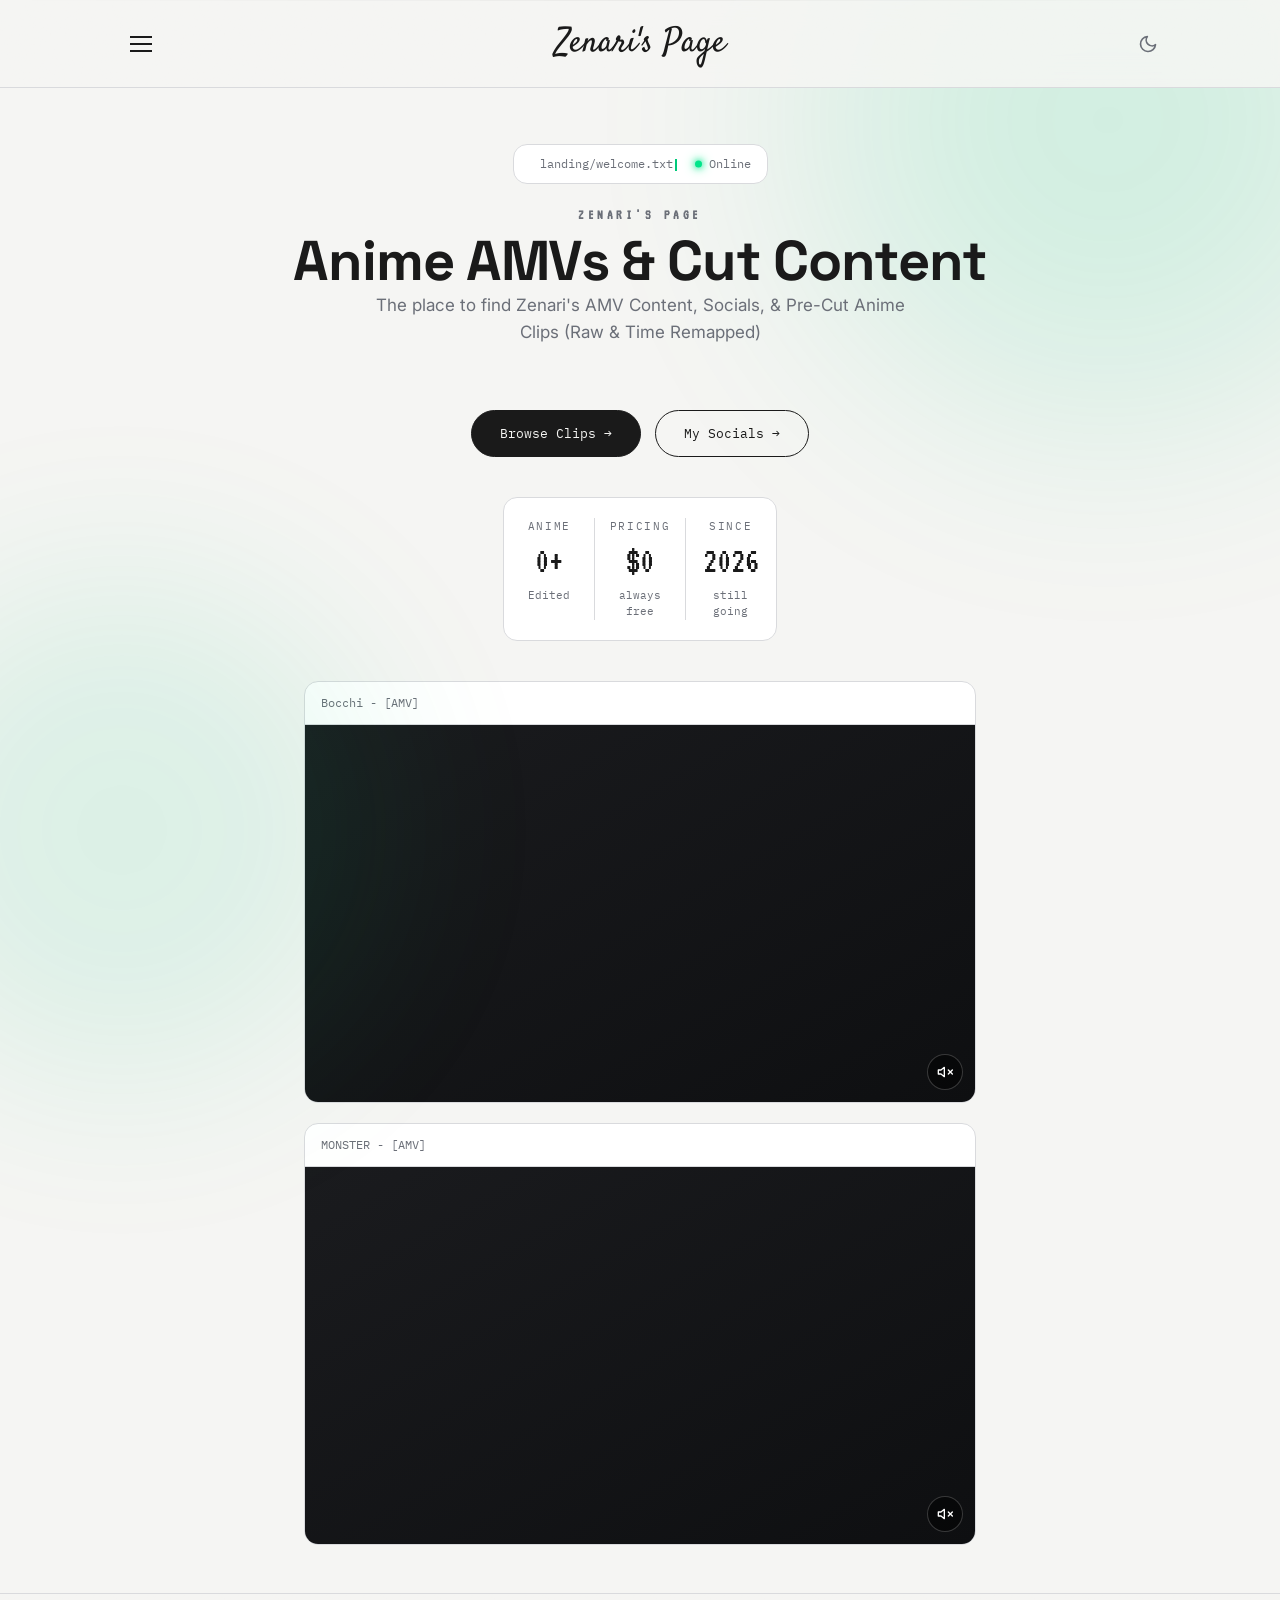
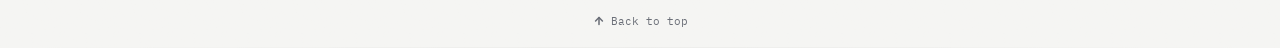
==== index.html @ 7e655c0f "Add files via upload" ====
<!DOCTYPE html><html lang="en"><head><meta charset="UTF-8"><meta name="viewport" content="width=device-width, initial-scale=1.0"><title>Zenari's Page - Anime AMVs & Cut Content</title><link rel="preconnect" href="https://fonts.googleapis.com">
<link rel="preconnect" href="https://fonts.gstatic.com" crossorigin><link href="https://fonts.googleapis.com/css2?family=Satisfy&family=Space+Grotesk:wght@400;500;600;700&family=Inter:wght@400;500;600&family=IBM+Plex+Mono:wght@400;500&family=VT323&display=swap" rel="stylesheet"><link rel="stylesheet" href="styles.css"><meta name="theme-color" content="#00e58a"><meta property="og:site_name" content="ZenariFX"><meta property="og:title" content="Zenari's Page"><meta property="og:description" content="Zenari's Own Personal Site that includes his AMVs, Pre-Cut Anime Content, & More!"><meta property="og:image" content="https://zenarifx.github.io/Zenaris-Site/images/og-home.webp"><meta property="og:url" content="https://zenarifx.github.io/Zenaris-Site/"><meta property="og:type" content="website"><meta name="twitter:card" content="summary_large_image"><meta name="twitter:title" content="Zenari's Page"><meta name="twitter:description" content="Anime AMVs & Cut Content — The place to find Zenari's AMV Content, Socials, & Pre-Cut Anime Clips (Raw & Time Remapped)"><meta name="twitter:image" content="https://zenarifx.github.io/Zenaris-Site/images/og-home.webp"></head><body class="page-index"><div class="particles-container"></div><header><nav><button class="menu-toggle" aria-label="Menu" aria-expanded="false"><span></span><span></span><span></span></button><a class="brand" href="index.html">Zenari's Page</a><button class="theme-toggle" aria-label="Switch theme"><svg viewBox="0 0 24 24" fill="none" stroke="currentColor" stroke-width="2" stroke-linecap="round" stroke-linejoin="round"><path d="M21 12.79A9 9 0 1 1 11.21 3 7 7 0 0 0 21 12.79z"/></svg></button><div class="dropdown"><a href="about.html">About</a><a href="socials.html">Socials</a><a href="anime-clips.html">Anime Clips</a><a href="zenaris-amvs.html">Zenari's AMVs</a></div></nav></header><main class="wrap"><section class="hero"><div class="hero-grid"><div><div class="terminal-badge animate-fade-up d1"><span class="terminal-prompt"></span><span class="typewriter" data-text="landing/welcome.txt"></span><span class="terminal-status live-dot">Online</span></div><h1 class="animate-fade-up d2"><span class="pixel-label">ZENARI'S PAGE</span> Anime AMVs & Cut Content </h1><p class="hero-desc animate-fade-up d3"> The place to find Zenari's AMV Content, Socials, & Pre-Cut Anime Clips (Raw & Time Remapped) </p><div class="hero-actions animate-fade-up d4"><a class="btn primary" href="anime-clips.html">Browse Clips &rarr;</a><a class="btn ghost" href="socials.html">My Socials &rarr;</a></div><div class="stats-row animate-fade-up d5"><div class="stat-item"><div class="stat-label">ANIME</div><div class="stat-value">0+</div><div class="stat-sub">Edited</div></div><div class="stat-divider"></div><div class="stat-item"><div class="stat-label">PRICING</div><div class="stat-value">$0</div><div class="stat-sub">always free</div></div><div class="stat-divider"></div><div class="stat-item"><div class="stat-label">SINCE</div><div class="stat-value">2026</div><div class="stat-sub">still going</div></div></div></div></div></section><section class="embed-section"><div class="embed-card animate-fade-up d3"><div class="embed-header"><span class="embed-path">Bocchi - [AMV]</span></div><div class="embed-body"><iframe src="https://www.youtube.com/embed/bxasVmwcdpk?autoplay=1&mute=1&loop=1&playlist=bxasVmwcdpk&rel=0&modestbranding=1" allow="autoplay; encrypted-media" allowfullscreen></iframe><button class="embed-mute" data-muted="true" aria-label="Toggle mute"><svg viewBox="0 0 24 24" fill="none" stroke="currentColor" stroke-width="2" stroke-linecap="round" stroke-linejoin="round"><polygon points="11 5 6 9 2 9 2 15 6 15 11 19 11 5"/><line x1="23" y1="9" x2="17" y2="15"/><line x1="17" y1="9" x2="23" y2="15"/></svg></button></div></div><div class="embed-card animate-fade-up d4"><div class="embed-header"><span class="embed-path">MONSTER - [AMV]</span></div><div class="embed-body"><iframe src="https://www.youtube.com/embed/TwviWCxfzIM?autoplay=1&mute=1&loop=1&playlist=TwviWCxfzIM&rel=0&modestbranding=1" allow="autoplay; encrypted-media" allowfullscreen></iframe><button class="embed-mute" data-muted="true" aria-label="Toggle mute"><svg viewBox="0 0 24 24" fill="none" stroke="currentColor" stroke-width="2" stroke-linecap="round" stroke-linejoin="round"><polygon points="11 5 6 9 2 9 2 15 6 15 11 19 11 5"/><line x1="23" y1="9" x2="17" y2="15"/><line x1="17" y1="9" x2="23" y2="15"/></svg></button></div></div></section></main><footer class="site-footer"><div class="footer-inner"><button class="back-to-top" aria-label="Back to top"><svg width="12" height="12" viewBox="0 0 14 14" fill="none" stroke="currentColor" stroke-width="1.8" stroke-linecap="round" stroke-linejoin="round"><path d="M7 11V3"/><path d="M3 7l4-4 4 4"/></svg> Back to top </button></div></footer><script src="script.js"></script></body></html>
---- styles.css ----
/* ============================================================ ZENARI'S PAGE - COMPLETE STYLES ============================================================ */:root{--bg:#0e0f11;--ink:#f3f3f0;--ink-soft:#9a9ea6;--line:#24262b;--accent:#00e58a;--accent-ink:#06150f;--card:#17181b;--radius:14px;--footer-line:#1a1b1e}[data-theme="light"]{--bg:#f5f5f3;--ink:#1a1a1a;--ink-soft:#6b6f78;--line:#d9dadd;--accent:#00c97a;--accent-ink:#ffffff;--card:#ffffff;--footer-line:#e8e8e6}*{margin:0;padding:0;box-sizing:border-box}html{scroll-behavior:smooth}body{background:var(--bg);color:var(--ink);font-family:'Inter',sans-serif;line-height:1.5;-webkit-font-smoothing:antialiased;transition:background .3s ease,color .3s ease}a{color:inherit;text-decoration:none}.wrap{max-width:1080px;margin:0 auto;padding:0 24px}::selection{background:var(--cursor-color,var(--accent));color:var(--accent-ink)}:focus-visible{outline:2px solid var(--accent);outline-offset:3px}/* ---------- NOISE OVERLAY ---------- */ .noise-overlay{position:fixed;inset:0;background:url("data:image/svg+xml,%3Csvg viewBox='0 0 256 256' xmlns='http://www.w3.org/2000/svg'%3E%3Cfilter id='n'%3E%3CfeTurbulence type='fractalNoise' baseFrequency='0.85' numOctaves='5' stitchTiles='stitch'/%3E%3C/filter%3E%3Crect width='100%25' height='100%25' filter='url(%23n)' opacity='0.06'/%3E%3C/svg%3E");opacity:0.9;pointer-events:none;z-index:9999;mix-blend-mode:overlay}/* ---------- AMBIENT GLOWS PER PAGE (BRIGHTENED) ---------- */ body::before{content:'';position:fixed;top:-20%;right:-10%;width:600px;height:600px;border-radius:50%;filter:blur(120px);opacity:0.12;pointer-events:none;z-index:0;transition:background .6s ease}body::after{content:'';position:fixed;bottom:-20%;left:-10%;width:500px;height:500px;border-radius:50%;filter:blur(100px);opacity:0.08;pointer-events:none;z-index:0;transition:background .6s ease}body.page-index::before{background:var(--accent)}body.page-index::after{background:var(--accent)}body.page-about::before{background:#00b4d8}body.page-about::after{background:#0077b6}body.page-socials::before{background:#f4a261}body.page-socials::after{background:#e76f51}body.page-clips::before{background:#c77dff}body.page-clips::after{background:#9d4edd}body.page-amvs::before{background:#ffd60a}body.page-amvs::after{background:#ffc300}/* Page-specific typewriter cursor colors */ body.page-index .typewriter-cursor{background:var(--accent)}body.page-about .typewriter-cursor{background:#00b4d8}body.page-socials .typewriter-cursor{background:#f4a261}body.page-clips .typewriter-cursor{background:#c77dff}body.page-amvs .typewriter-cursor{background:#ffd60a}/* Page-specific arrow-down colors */ body.page-index .arrow-down{color:var(--accent)}body.page-about .arrow-down{color:#00b4d8}body.page-socials .arrow-down{color:#f4a261}body.page-clips .arrow-down{color:#c77dff}body.page-amvs .arrow-down{color:#ffd60a}[data-theme="light"] body::before{opacity:0.14}[data-theme="light"] body::after{opacity:0.10}[data-theme="light"] .noise-overlay{opacity:0.4}/* ---------- THEME TOGGLE ---------- */ .theme-toggle{position:absolute;right:12px;top:50%;transform:translateY(-50%);background:none;border:none;cursor:pointer;width:40px;height:40px;border-radius:10px;display:flex;align-items:center;justify-content:center;color:var(--ink-soft);transition:color .15s ease,background .15s ease;z-index:10}.theme-toggle:hover{color:var(--accent);background:rgba(0,229,138,0.08)}.theme-toggle svg{width:20px;height:20px}/* ---------- HEADER ---------- */ header{position:sticky;top:0;z-index:50;background:rgba(14,15,17,0.88);backdrop-filter:blur(14px) saturate(1.2);border-bottom:1px solid var(--line);transition:background .3s ease,border-color .3s ease}header::before{content:'';position:absolute;inset:0;background:url("data:image/svg+xml,%3Csvg viewBox='0 0 256 256' xmlns='http://www.w3.org/2000/svg'%3E%3Cfilter id='n'%3E%3CfeTurbulence type='fractalNoise' baseFrequency='0.75' numOctaves='4' stitchTiles='stitch'/%3E%3C/filter%3E%3Crect width='100%25' height='100%25' filter='url(%23n)' opacity='0.025'/%3E%3C/svg%3E");opacity:0.4;pointer-events:none}header::after{content:'';position:absolute;top:0;left:0;right:0;height:1px;background:linear-gradient(90deg,transparent,rgba(255,255,255,0.06),transparent);pointer-events:none}[data-theme="light"] header{background:rgba(245,245,243,0.88)}[data-theme="light"] header::after{background:linear-gradient(90deg,transparent,rgba(0,0,0,0.04),transparent)}nav{position:relative;display:flex;align-items:center;justify-content:center;padding:18px 24px;max-width:1080px;margin:0 auto}.brand{font-family:'Satisfy',cursive;font-weight:400;font-size:clamp(26px,4.4vw,34px);color:var(--ink);text-align:center}.menu-toggle{position:absolute;left:24px;top:50%;transform:translateY(-50%);background:none;border:none;cursor:pointer;padding:6px}.menu-toggle span{display:block;width:22px;height:2px;background:var(--ink);margin:5px 0;transition:transform .15s ease,opacity .15s ease,background .3s ease}.menu-toggle[aria-expanded="true"] span:nth-child(1){transform:translateY(7px) rotate(45deg)}.menu-toggle[aria-expanded="true"] span:nth-child(2){opacity:0}.menu-toggle[aria-expanded="true"] span:nth-child(3){transform:translateY(-7px) rotate(-45deg)}.dropdown{position:absolute;top:100%;left:0;right:0;background:var(--card);border-bottom:1px solid var(--line);display:flex;justify-content:center;gap:22px;padding:20px 24px;transform:translateY(-8px);opacity:0;pointer-events:none;transition:transform .18s ease,opacity .18s ease,background .3s ease;flex-direction:column;text-align:center}.dropdown.open{transform:translateY(0);opacity:1;pointer-events:auto}.dropdown a{font-family:'IBM Plex Mono',monospace;font-size:13px;letter-spacing:.05em;text-transform:uppercase;color:var(--ink-soft);padding:6px 2px;transition:color .15s ease}.dropdown a[aria-current="page"]{color:var(--accent)}body.page-about .dropdown a[aria-current="page"]{color:#00b4d8}body.page-socials .dropdown a[aria-current="page"]{color:#f4a261}body.page-clips .dropdown a[aria-current="page"]{color:#c77dff}body.page-amvs .dropdown a[aria-current="page"]{color:#ffd60a}/* ---------- PAGE LOAD ANIMATIONS ---------- */ @keyframes fadeUp{from{opacity:0;transform:translateY(30px)}to{opacity:1;transform:translateY(0)}}@keyframes fadeIn{from{opacity:0}to{opacity:1}}@keyframes scaleIn{from{opacity:0;transform:scale(0.92)}to{opacity:1;transform:scale(1)}}.animate-fade-up{opacity:0;animation:fadeUp .7s cubic-bezier(.22,1,.36,1) forwards}.no-animate-fallback .animate-fade-up,.no-animate-fallback .animate-fade-in,.no-animate-fallback .animate-scale-in{opacity:1!important;transform:none!important;animation:none!important}.animate-fade-in{opacity:0;animation:fadeIn .6s ease forwards}.animate-scale-in{opacity:0;animation:scaleIn .6s cubic-bezier(.22,1,.36,1) forwards}.d1{animation-delay:.05s}.d2{animation-delay:.12s}.d3{animation-delay:.2s}.d4{animation-delay:.28s}.d5{animation-delay:.36s}.d6{animation-delay:.44s}.d7{animation-delay:.52s}.d8{animation-delay:.6s}/* ---------- HERO ---------- */ .hero{padding:56px 0 40px}.hero-grid{display:grid;grid-template-columns:1fr;gap:48px;align-items:center;text-align:center}.hero-grid > div:first-child{display:flex;flex-direction:column;align-items:center}h1{font-family:'Space Grotesk',sans-serif;font-weight:700;font-size:clamp(36px,5.5vw,56px);line-height:1.08;letter-spacing:-0.02em}h1 .accent-line{display:none}.hero-actions{margin-top:32px;display:flex;gap:14px;flex-wrap:nowrap !important;justify-content:center}.btn{font-family:'IBM Plex Mono',monospace;font-size:13px;padding:13px 28px;border-radius:100px;border:1px solid var(--ink);transition:all .15s ease;display:inline-flex;align-items:center;gap:8px}.btn.primary{background:var(--ink);color:var(--bg)}.btn.primary:hover{background:var(--accent);border-color:var(--accent);color:var(--accent-ink)}.btn.ghost{color:var(--ink)}.btn.ghost:hover{border-color:var(--ink-soft)}/* ---------- TERMINAL BADGE ---------- */ .terminal-badge{display:inline-flex;align-items:center;gap:10px;font-family:'IBM Plex Mono',monospace;font-size:12px;color:var(--ink-soft);background:var(--card);border:1px solid var(--line);border-radius:var(--radius);padding:10px 16px;margin-bottom:24px}.terminal-prompt{color:var(--accent);font-weight:500}/* Pixel label */ .pixel-label{font-family:'VT323',monospace;font-size:14px;letter-spacing:0.25em;color:var(--ink-soft);display:block;margin-bottom:8px;text-transform:uppercase}/* Hero description */ .hero-desc{color:var(--ink-soft);font-size:17px;max-width:52ch;margin:0 auto 32px;line-height:1.6}/* ---------- STATS ROW (HORIZONTAL) ---------- */ .stats-row{display:flex;flex-direction:row;align-items:stretch;justify-content:center;background:var(--card);border:1px solid var(--line);border-radius:var(--radius);overflow:hidden;margin-top:40px;max-width:520px;margin-left:auto;margin-right:auto}.stat-item{flex:1;padding:20px 12px;text-align:center;display:flex;flex-direction:column;align-items:center;gap:8px}.stat-divider{width:1px;align-self:stretch;background:var(--line);margin:20px 0;flex-shrink:0;display:block !important}.stat-label{font-family:'IBM Plex Mono',monospace;font-size:11px;letter-spacing:0.15em;color:var(--ink-soft)}.stat-value{font-family:'VT323',monospace;font-size:36px;color:var(--ink);line-height:1}.stat-sub{font-family:'IBM Plex Mono',monospace;font-size:11px;color:var(--ink-soft)}/* ---------- EMBED SECTION ---------- */ .embed-section{display:flex;flex-direction:column;gap:20px;max-width:720px;margin:0 auto;padding:0 24px 48px}.embed-card{background:var(--card);border:1px solid var(--line);border-radius:var(--radius);overflow:hidden;transition:border-color .3s ease,background .3s ease}.embed-card:hover{border-color:var(--ink-soft)}.embed-header{display:flex;align-items:center;gap:10px;padding:12px 16px;border-bottom:1px solid var(--line);font-family:'IBM Plex Mono',monospace;font-size:12px}.embed-prompt{color:var(--accent);font-weight:500}.embed-path{color:var(--ink-soft);flex:1;font-family:'IBM Plex Mono',monospace;font-size:12px}.embed-badge{font-size:11px;padding:3px 10px;border:1px solid var(--line);border-radius:6px;color:var(--ink-soft)}.embed-body{position:relative;aspect-ratio:16/9;background:linear-gradient(150deg,#1a1b1e,#0e0f11)}.embed-body iframe{position:absolute;inset:0;width:100%;height:100%;border:none}.embed-mute{position:absolute;bottom:12px;right:12px;width:36px;height:36px;border-radius:50%;background:rgba(0,0,0,0.5);border:1px solid rgba(255,255,255,0.2);color:#fff;display:flex;align-items:center;justify-content:center;cursor:pointer;z-index:5;transition:background .15s ease}.embed-mute:hover{background:rgba(0,0,0,0.7)}.embed-mute svg{width:16px;height:16px}/* ---------- GALLERY ---------- */ .gallery{display:grid;grid-template-columns:repeat(3,1fr);gap:24px}.clip-card{background:var(--card);border:1px solid var(--line);border-radius:var(--radius);overflow:hidden;opacity:0;transform:translateY(14px);transition:opacity .5s ease,transform .5s ease,background .3s ease,border-color .3s ease}.clip-card.in{opacity:1;transform:translateY(0)}.clip-thumb{aspect-ratio:9/16;position:relative;background:linear-gradient(150deg,var(--g1,#20232a),var(--g2,#0d0e10));display:flex;align-items:flex-end;padding:14px}.clip-thumb .tc-badge{font-family:'IBM Plex Mono',monospace;font-size:10px;color:rgba(255,255,255,0.85);background:rgba(0,0,0,0.35);padding:4px 8px;border-radius:6px;letter-spacing:.03em}.clip-thumb .play{position:absolute;top:50%;left:50%;transform:translate(-50%,-50%);width:44px;height:44px;border-radius:50%;background:rgba(255,255,255,0.1);border:1px solid rgba(255,255,255,0.25);display:flex;align-items:center;justify-content:center;transition:background .15s ease}.clip-card:hover .play{background:var(--accent);border-color:var(--accent)}.clip-card:hover .play svg{fill:var(--accent-ink)}.clip-info{padding:16px}.clip-info h3{font-family:'Space Grotesk',sans-serif;font-size:15px;font-weight:600;margin-bottom:4px}.clip-info p{font-size:12px;color:var(--ink-soft);font-family:'IBM Plex Mono',monospace}/* ---------- ANIME DROPDOWN ---------- */ .anime-dropdown{position:relative;margin-bottom:32px}.anime-dropdown-toggle{font-family:'IBM Plex Mono',monospace;font-size:13px;padding:12px 20px;background:var(--card);border:1px solid var(--line);border-radius:var(--radius);color:var(--ink);cursor:pointer;display:inline-flex;align-items:center;gap:10px;transition:border-color .15s ease}.anime-dropdown-toggle:hover{border-color:var(--ink-soft)}.anime-dropdown-toggle svg{width:14px;height:14px;transition:transform .2s ease}.anime-dropdown.open .anime-dropdown-toggle svg{transform:rotate(180deg)}.anime-dropdown-menu{position:absolute;top:calc(100% + 8px);left:0;background:var(--card);border:1px solid var(--line);border-radius:var(--radius);padding:12px;display:grid;grid-template-columns:repeat(2,1fr);gap:10px;min-width:220px;opacity:0;transform:translateY(-6px);pointer-events:none;transition:opacity .18s ease,transform .18s ease;z-index:40}.anime-dropdown.open .anime-dropdown-menu{opacity:1;transform:translateY(0);pointer-events:auto}.anime-thumb{aspect-ratio:3/4;border-radius:10px;background:linear-gradient(150deg,var(--g1,#2a2d35),var(--g2,#1a1c22));display:flex;align-items:flex-end;padding:8px;cursor:pointer;transition:transform .15s ease,border-color .15s ease;border:1px solid transparent;position:relative;overflow:hidden}.anime-thumb:hover{transform:translateY(-3px);border-color:var(--accent)}.anime-thumb span{font-family:'Space Grotesk',sans-serif;font-size:11px;font-weight:600;color:#fff;text-shadow:0 1px 4px rgba(0,0,0,0.6)}/* ============================================================ CLIPS PAGE - TERMINAL STYLE REBRAND ============================================================ */ .clips-hero{text-align:center;padding:48px 0 32px}.clips-hero h2{font-family:'VT323',monospace;font-size:clamp(36px,6vw,56px);font-weight:400;letter-spacing:0.05em;margin-bottom:16px;color:var(--ink)}.clips-desc{color:var(--ink-soft);font-size:16px;max-width:52ch;margin:0 auto 32px;line-height:1.7}/* Search Bar */ .search-bar{display:flex;align-items:center;gap:12px;background:var(--card);border:1px solid var(--line);border-radius:var(--radius);padding:14px 18px;max-width:520px;margin:0 auto 16px;transition:border-color .15s ease;position:relative}.search-bar:focus-within{border-color:var(--ink-soft)}.search-bar svg{width:18px;height:18px;color:var(--ink-soft);flex-shrink:0}.search-bar input{background:none;border:none;color:var(--ink);font-family:'IBM Plex Mono',monospace;font-size:14px;width:100%;outline:none}.search-bar input::placeholder{color:var(--ink-soft)}.search-clear{background:none;border:none;color:var(--ink-soft);cursor:pointer;padding:4px;border-radius:50%;display:flex;align-items:center;justify-content:center;opacity:0;transition:opacity .15s ease,color .15s ease;pointer-events:none}.search-clear.visible{opacity:1;pointer-events:auto}.search-clear:hover{color:var(--accent)}/* Filter Dropdown */ .filter-dropdown{max-width:520px;margin:0 auto 32px;position:relative;z-index:40}.filter-toggle{width:100%;display:flex;align-items:center;justify-content:space-between;background:var(--card);border:1px solid var(--line);border-radius:var(--radius);padding:14px 18px;color:var(--ink);font-family:'IBM Plex Mono',monospace;font-size:13px;letter-spacing:0.1em;cursor:pointer;transition:border-color .15s ease}.filter-toggle:hover{border-color:var(--ink-soft)}.filter-toggle strong{color:var(--ink);font-weight:600}.filter-toggle svg{width:14px;height:14px;color:var(--ink-soft);transition:transform .2s ease}.filter-dropdown.open .filter-toggle svg{transform:rotate(180deg)}/* Filter Dropdown Menu */ .filter-dropdown-menu{position:absolute;top:calc(100% + 8px);left:0;right:0;background:var(--card);border:1px solid var(--line);border-radius:var(--radius);padding:8px;display:flex;flex-direction:column;gap:2px;opacity:0;transform:translateY(-6px);pointer-events:none;transition:opacity .18s ease,transform .18s ease;z-index:40;box-shadow:0 8px 32px rgba(0,0,0,0.3)}.filter-dropdown.open .filter-dropdown-menu{opacity:1;transform:translateY(0);pointer-events:auto}.filter-option{font-family:'IBM Plex Mono',monospace;font-size:13px;letter-spacing:0.1em;padding:12px 16px;border-radius:10px;border:none;background:none;color:var(--ink-soft);cursor:pointer;text-align:left;transition:background .15s ease,color .15s ease}.filter-option:hover{background:rgba(0,229,138,0.06);color:var(--ink)}.filter-option.active{background:var(--bg);color:var(--accent)}/* Clips Grid */ .clips-grid-section{padding:0 24px 48px;max-width:720px;margin:0 auto}.clips-grid{display:grid;grid-template-columns:1fr;gap:16px}/* Clip Tile */ .clip-tile{display:block;position:relative;border-radius:var(--radius);border:1px solid var(--line);overflow:hidden;cursor:pointer;transition:border-color .3s ease,transform .2s ease,opacity .3s ease;text-decoration:none;color:inherit}.clip-tile:hover{border-color:var(--ink-soft);transform:translateY(-2px)}.clip-tile.hidden{display:none}.clip-tile-bg{position:relative;aspect-ratio:16/9;display:flex;align-items:center;justify-content:center;overflow:hidden;background:linear-gradient(150deg,#1a0b1a,#0d050d)}.clip-tile-img{position:absolute;inset:0;width:100%;height:100%;object-fit:cover;z-index:1}.clip-tile-overlay{position:absolute;inset:0;background:linear-gradient(180deg,rgba(0,0,0,0.2) 0%,rgba(0,0,0,0.5) 100%);z-index:2}.clip-tile-blur{position:absolute;inset:0;background:url("data:image/svg+xml,%3Csvg xmlns='http://www.w3.org/2000/svg' width='100' height='100'%3E%3Cfilter id='b'%3E%3CfeGaussianBlur stdDeviation='8'/%3E%3C/filter%3E%3Crect width='100%25' height='100%25' fill='%23300a30'/%3E%3Crect x='20' y='20' width='60' height='60' fill='%23581858' filter='url(%23b)'/%3E%3Crect x='40' y='10' width='30' height='80' fill='%23ff0055' filter='url(%23b)' opacity='0.3'/%3E%3C/svg%3E") center/cover;filter:blur(20px) saturate(1.4);opacity:0.6;z-index:1}.clip-tile-text{position:absolute;inset:0;display:flex;flex-direction:column;align-items:center;justify-content:center;z-index:3;padding:24px;text-align:center}.clip-tile-text h4{font-family:'Space Grotesk',sans-serif;font-size:20px;font-weight:700;color:#fff;text-shadow:0 2px 12px rgba(0,0,0,0.6);margin-bottom:6px}.clip-tile-text p{font-family:'IBM Plex Mono',monospace;font-size:12px;color:rgba(255,255,255,0.7);text-shadow:0 1px 6px rgba(0,0,0,0.5)}.clip-tile-badge{position:absolute;top:14px;right:14px;font-family:'IBM Plex Mono',monospace;font-size:10px;letter-spacing:0.1em;padding:5px 12px;background:rgba(0,0,0,0.45);border:1px solid rgba(255,255,255,0.15);border-radius:6px;color:rgba(255,255,255,0.9);z-index:4;text-transform:uppercase}.clip-tile-badge.coming{border-color:rgba(255,255,255,0.25);color:rgba(255,255,255,0.85)}/* Clips Empty State */ .clips-empty{text-align:center;padding:48px 24px}.clips-empty p{font-family:'IBM Plex Mono',monospace;font-size:14px;color:var(--ink-soft);letter-spacing:0.05em}/* Clips List - Horizontal Rows (legacy,kept for compatibility) */ .clips-list{display:flex;flex-direction:column;gap:12px;padding:0 24px 48px;max-width:720px;margin:0 auto}.clip-row{position:relative;display:flex;align-items:center;justify-content:space-between;padding:20px 16px;border-radius:var(--radius);border:1px solid var(--line);overflow:hidden;cursor:pointer;transition:border-color .2s ease,transform .2s ease}.clip-row:hover{border-color:var(--ink-soft);transform:translateX(4px)}.clip-row-bg{position:absolute;inset:0;opacity:0.6;z-index:0}.clip-row-content{position:relative;z-index:1}.clip-row-content h3{font-family:'Space Grotesk',sans-serif;font-size:16px;font-weight:600;color:var(--ink);margin-bottom:4px}.clip-row-content p{font-family:'IBM Plex Mono',monospace;font-size:12px;color:var(--ink-soft)}.clip-row-meta{position:relative;z-index:1}/* ============================================================ ABOUT PAGE - TERMINAL STYLE ============================================================ */ .about-hero{text-align:center;padding:48px 0 32px}.about-hero h2{font-family:'VT323',monospace;font-size:clamp(36px,6vw,56px);font-weight:400;letter-spacing:0.05em;margin-bottom:16px;color:var(--ink)}.about-desc{color:var(--ink-soft);font-size:16px;max-width:56ch;margin:0 auto;line-height:1.7}/* ============================================================ SOCIALS PAGE - TERMINAL STYLE ============================================================ */ .socials-hero{text-align:center;padding:48px 0 32px}.socials-hero h2{font-family:'VT323',monospace;font-size:clamp(36px,6vw,56px);font-weight:400;letter-spacing:0.05em;margin-bottom:16px;color:var(--ink)}.socials-desc{color:var(--ink-soft);font-size:16px;max-width:52ch;margin:0 auto 32px;line-height:1.7}.socials-list{padding:0 16px 40px;max-width:520px;margin:0 auto}.socials-grid{display:flex;flex-direction:column;gap:12px}.socials-card{display:flex;align-items:center;gap:16px;padding:18px 20px;background:var(--card);border:1px solid var(--line);border-radius:var(--radius);transition:border-color .15s ease,transform .15s ease,background .3s ease}.socials-card:hover{border-color:var(--ink-soft);transform:translateX(4px)}.socials-icon{width:34px;height:34px;display:flex;align-items:center;justify-content:center;flex-shrink:0}.socials-info{flex:1}.socials-info h3{font-family:'Space Grotesk',sans-serif;font-size:16px;font-weight:600;margin-bottom:2px}.socials-info span{font-family:'IBM Plex Mono',monospace;font-size:12px;color:var(--ink-soft)}.socials-arrow{font-family:'IBM Plex Mono',monospace;font-size:14px;color:var(--ink-soft);transition:color .15s ease,transform .15s ease}.socials-card:hover .socials-arrow{color:var(--accent);transform:translateX(2px)}/* ============================================================ AMVS PAGE - TERMINAL STYLE ============================================================ */ .amvs-hero{text-align:center;padding:48px 0 32px}.amvs-hero h2{font-family:'VT323',monospace;font-size:clamp(36px,6vw,56px);font-weight:400;letter-spacing:0.05em;margin-bottom:16px;color:var(--ink)}.amvs-desc{color:var(--ink-soft);font-size:16px;max-width:52ch;margin:0 auto 32px;line-height:1.7}.amvs-grid{display:flex;flex-direction:column;gap:20px;padding:0 16px 40px;max-width:720px;margin:0 auto}.amv-card{background:var(--card);border:1px solid var(--line);border-radius:var(--radius);overflow:hidden;transition:border-color .3s ease,background .3s ease}.amv-card:hover{border-color:var(--ink-soft)}.amv-card-header{display:flex;align-items:center;gap:10px;padding:12px 16px;border-bottom:1px solid var(--line);font-family:'IBM Plex Mono',monospace;font-size:12px}.amv-card-body{position:relative;aspect-ratio:16/9;background:linear-gradient(150deg,#1a1b1e,#0e0f11)}.amv-card-body iframe{position:absolute;inset:0;width:100%;height:100%;border:none}/* ---------- FOOTER ---------- */ .site-footer{position:relative;left:0;right:0;z-index:50;background:rgba(14,15,17,0.88);backdrop-filter:blur(14px) saturate(1.2);border-top:1px solid var(--line);padding:14px 24px;transition:background .3s ease,border-color .3s ease,opacity .5s ease,transform .5s ease;opacity:0;transform:translateY(20px);pointer-events:none}.site-footer.visible{opacity:1;transform:translateY(0);pointer-events:auto}.site-footer::before{content:'';position:absolute;inset:0;background:url("data:image/svg+xml,%3Csvg viewBox='0 0 256 256' xmlns='http://www.w3.org/2000/svg'%3E%3Cfilter id='n'%3E%3CfeTurbulence type='fractalNoise' baseFrequency='0.75' numOctaves='4' stitchTiles='stitch'/%3E%3C/filter%3E%3Crect width='100%25' height='100%25' filter='url(%23n)' opacity='0.025'/%3E%3C/svg%3E");opacity:0.4;pointer-events:none}.site-footer::after{content:'';position:absolute;bottom:0;left:0;right:0;height:1px;background:linear-gradient(90deg,transparent,rgba(255,255,255,0.04),transparent);pointer-events:none}[data-theme="light"] .site-footer{background:rgba(245,245,243,0.88)}[data-theme="light"] .site-footer.visible{opacity:1}[data-theme="light"] .site-footer::after{background:linear-gradient(90deg,transparent,rgba(0,0,0,0.03),transparent)}.footer-inner{max-width:1080px;margin:0 auto;display:flex;align-items:center;justify-content:center;gap:16px;position:relative;z-index:1}.footer-brand{font-family:'Satisfy',cursive;font-size:16px;color:var(--ink-soft)}.back-to-top{font-family:'IBM Plex Mono',monospace;font-size:11px;color:var(--ink-soft);display:flex;align-items:center;gap:6px;cursor:pointer;background:none;border:none;padding:6px 12px;border-radius:8px;transition:color .15s ease,background .15s ease}.back-to-top:hover{color:var(--accent);background:rgba(0,229,138,0.08)}body.page-about .back-to-top:hover{color:#00b4d8;background:rgba(0,180,216,0.08)}body.page-socials .back-to-top:hover{color:#f4a261;background:rgba(244,162,97,0.08)}body.page-clips .back-to-top:hover{color:#c77dff;background:rgba(199,125,255,0.08)}body.page-amvs .back-to-top:hover{color:#ffd60a;background:rgba(255,214,10,0.08)}.back-to-top svg{width:12px;height:12px}/* ---------- GLOWING STATUS DOTS ---------- */ .terminal-status{position:relative;padding-left:22px !important}.terminal-status::before{content:'';position:absolute;left:8px;top:50%;transform:translateY(-50%);width:7px;height:7px;border-radius:50%;background:#00e58a;box-shadow:0 0 6px #00e58a,0 0 12px #00e58a;animation:pulse-glow 2s ease-in-out infinite}@keyframes pulse-glow{0%,100%{opacity:1}50%{opacity:0.5}}.info-dot::before{background:#00b4d8;box-shadow:0 0 6px #00b4d8,0 0 12px #00b4d8}.active-dot::before{background:#f4a261;box-shadow:0 0 6px #f4a261,0 0 12px #f4a261}.clip-dot::before{background:#c77dff;box-shadow:0 0 6px #c77dff,0 0 12px #c77dff}.amv-dot::before{background:#ffd60a;box-shadow:0 0 6px #ffd60a,0 0 12px #ffd60a}/* ---------- DISCORD PROFILE EMBED ---------- */ .discord-embed{max-width:520px;margin:32px auto 0;background:var(--card);border:1px solid var(--line);border-radius:var(--radius);overflow:hidden;transition:border-color .3s ease,background .3s ease}.discord-embed:hover{border-color:var(--ink-soft)}.discord-embed-header{display:flex;align-items:center;gap:10px;padding:12px 16px;border-bottom:1px solid var(--line);font-family:'IBM Plex Mono',monospace;font-size:12px;color:var(--ink-soft)}.discord-embed-header svg{color:var(--ink)}.discord-embed-body{display:flex;align-items:center;gap:16px;padding:20px}.discord-avatar{width:56px;height:56px;border-radius:50%;background:linear-gradient(150deg,#5865F2,#4752C4);flex-shrink:0;display:flex;align-items:center;justify-content:center;background-size:cover;background-position:center}.discord-info h4{font-family:'Space Grotesk',sans-serif;font-size:16px;font-weight:600;margin-bottom:2px;color:var(--ink)}.discord-info p{font-family:'IBM Plex Mono',monospace;font-size:12px;color:var(--ink-soft);margin-bottom:6px}.discord-id{display:inline-block;font-family:'IBM Plex Mono',monospace;font-size:11px;padding:4px 10px;background:var(--bg);border:1px solid var(--line);border-radius:6px;color:var(--ink-soft)}/* ---------- FOOTER CLEANUP ---------- */ .footer-inner{justify-content:center}/* Discord status dot */ .discord-status-dot{width:8px;height:8px;border-radius:50%;margin-left:auto;background:#747f8d;box-shadow:0 0 4px rgba(116,127,141,0.5);transition:background .3s ease,box-shadow .3s ease}.discord-status-dot.online{background:#3ba55d;box-shadow:0 0 6px #3ba55d,0 0 12px #3ba55d}.discord-status-dot.idle{background:#faa81a;box-shadow:0 0 6px #faa81a,0 0 12px #faa81a}.discord-status-dot.dnd{background:#ed4245;box-shadow:0 0 6px #ed4245,0 0 12px #ed4245}.discord-status-dot.streaming{background:#593695;box-shadow:0 0 6px #593695,0 0 12px #593695}/* Public Discord embed */ .public-discord{margin-top:16px;opacity:0.7}.public-discord:hover{opacity:1}.discord-coming-badge{margin-left:auto;font-family:'IBM Plex Mono',monospace;font-size:10px;padding:3px 8px;background:var(--bg);border:1px solid var(--line);border-radius:6px;color:var(--ink-soft)}.public-avatar{background:linear-gradient(150deg,#5865F2,#4752C4);position:relative}.public-avatar::before{content:'';position:absolute;inset:0;background:url("data:image/svg+xml,%3Csvg xmlns='http://www.w3.org/2000/svg' viewBox='0 0 24 24' fill='white'%3E%3Cpath d='M20.317 4.37a19.791 19.791 0 0 0-4.885-1.515.074.074 0 0 0-.079.037c-.21.375-.444.864-.608 1.25a18.27 18.27 0 0 0-5.487 0 12.64 12.64 0 0 0-.617-1.25.077.077 0 0 0-.079-.037A19.736 19.736 0 0 0 3.677 4.37a.07.07 0 0 0-.032.027C.533 9.046-.32 13.58.099 18.057a.082.082 0 0 0 .031.057 19.9 19.9 0 0 0 5.993 3.03.078.078 0 0 0 .084-.028c.462-.63.874-1.295 1.226-1.994a.076.076 0 0 0-.041-.106 13.107 13.107 0 0 1-1.872-.892.077.077 0 0 1-.008-.128 10.2 10.2 0 0 0 .372-.292.074.074 0 0 1 .077-.01c3.928 1.793 8.18 1.793 12.062 0a.074.074 0 0 1 .078.01c.12.098.246.198.373.292a.077.077 0 0 1-.006.127 12.299 12.299 0 0 1-1.873.892.077.077 0 0 0-.041.107c.36.698.772 1.362 1.225 1.993a.076.076 0 0 0 .084.028 19.839 19.839 0 0 0 6.002-3.03.077.077 0 0 0 .032-.054c.5-5.177-.838-9.674-3.549-13.66a.061.061 0 0 0-.031-.03zM8.02 15.33c-1.183 0-2.157-1.085-2.157-2.419 0-1.333.956-2.419 2.157-2.419 1.21 0 2.176 1.096 2.157 2.42 0 1.333-.956 2.418-2.157 2.418zm7.975 0c-1.183 0-2.157-1.085-2.157-2.419 0-1.333.955-2.419 2.157-2.419 1.21 0 2.176 1.096 2.157 2.42 0 1.333-.946 2.418-2.157 2.418z'/%3E%3C/svg%3E") center/60% no-repeat}/* ---------- FLOATING PARTICLES ---------- */ .particles-container{position:fixed;inset:0;pointer-events:none;z-index:1;overflow:hidden}.particle{position:absolute;border-radius:50%;opacity:0;animation:particle-float linear infinite;will-change:transform,opacity}@keyframes particle-float{0%{opacity:0;transform:translateY(110vh) translateX(0) scale(0.3)}5%{opacity:0.6}95%{opacity:0.2}100%{opacity:0;transform:translateY(-10vh) translateX(var(--drift)) scale(0.8)}}/* Page-specific particle colors */ body.page-index .particle{background:var(--accent)}body.page-about .particle{background:#00b4d8}body.page-socials .particle{background:#f4a261}body.page-clips .particle{background:#c77dff}body.page-amvs .particle{background:#ffd60a}/* Light mode particles - use white for visibility */ [data-theme="light"] .particle{background:rgba(255,255,255,0.7) !important}/* ============================================================ NEW FEATURES - TRANSITIONS,TYPING,BORDERS,SKELETON ============================================================ */ /* ---------- PAGE TRANSITION OVERLAY ---------- */ .page-transition{position:fixed;inset:0;background:var(--bg);z-index:9998;opacity:1;pointer-events:none;transition:opacity .3s ease}.page-transition.fade-out{opacity:0}/* ---------- TYPING EFFECT ---------- */ .typewriter{display:inline}.typewriter-cursor{display:inline-block;width:2px;height:1em;background:var(--accent);margin-left:2px;animation:blink-cursor 1s step-end infinite;vertical-align:text-bottom}@keyframes blink-cursor{0%,100%{opacity:1}50%{opacity:0}}/* ---------- SKELETON LOADING ---------- */ .skeleton{background:linear-gradient(90deg,var(--line) 25%,var(--card) 50%,var(--line) 75%);background-size:200% 100%;animation:skeleton-shimmer 1.5s infinite;border-radius:6px;color:transparent!important}@keyframes skeleton-shimmer{0%{background-position:200% 0}100%{background-position:-200% 0}}.skeleton-text{height:12px;margin-bottom:8px}.skeleton-text.short{width:40%}.skeleton-text.long{width:80%}.skeleton-circle{width:56px;height:56px;border-radius:50%}.skeleton-rect{aspect-ratio:16/9;width:100%;border-radius:var(--radius)}.skeleton-card{background:var(--card);border:1px solid var(--line);border-radius:var(--radius);padding:16px}/* ---------- RESPONSIVE ---------- */ .arrow-down{display:inline-block;font-size:14px;margin:0 8px;animation:arrow-bounce 1.5s ease-in-out infinite}.arrow-down:nth-child(2){animation-delay:0.2s}@keyframes arrow-bounce{0%,100%{transform:translateY(0)}50%{transform:translateY(-6px)}}@media (max-width:860px){.embed-grid{grid-template-columns:1fr;max-width:360px}.country-columns{grid-template-columns:repeat(2,1fr)}.gallery{grid-template-columns:repeat(2,1fr)}}/* ABOUT PAGE ENHANCEMENTS ============================================================ */
/* Profile Section */ .profile-section{text-align:center;margin-bottom:32px}.profile-avatar{width:100px;height:100px;border-radius:50%;margin:0 auto 20px;position:relative;overflow:hidden;background:linear-gradient(150deg,#00b4d8,#0077b6);border:3px solid var(--line);transition:border-color .3s ease,transform .3s ease}.profile-avatar:hover{border-color:#00b4d8;transform:scale(1.05)}.profile-avatar img{width:100%;height:100%;object-fit:cover;border-radius:50%}.profile-avatar-fallback{position:absolute;inset:0;display:flex;align-items:center;justify-content:center;font-family:'Space Grotesk',sans-serif;font-size:48px;font-weight:700;color:#fff}
/* Section Dividers */ .section-divider{max-width:200px;height:1px;margin:48px auto;background:linear-gradient(90deg,transparent,var(--line),transparent);position:relative}.section-divider::before{content:'';position:absolute;left:50%;top:50%;transform:translate(-50%,-50%);width:8px;height:8px;background:var(--line);border-radius:50%}
/* Section Titles */ .section-title{font-family:'VT323',monospace;font-size:clamp(24px,4vw,32px);font-weight:400;letter-spacing:0.05em;text-align:center;margin-bottom:8px;color:var(--ink)}.section-icon{color:#00b4d8;margin-right:8px}.section-subtitle{text-align:center;color:var(--ink-soft);font-size:14px;font-family:'IBM Plex Mono',monospace;margin-bottom:32px}
/* Hobby Cards */ .hobbies-section{padding:0 24px 48px}.hobbies-grid{display:grid;grid-template-columns:repeat(3,1fr);gap:16px;max-width:720px;margin:0 auto}.hobby-card{background:var(--card);border:1px solid var(--line);border-radius:var(--radius);padding:18px 12px;text-align:center;transition:border-color .3s ease,transform .2s ease,background .3s ease;cursor:default}.hobby-card:hover{border-color:#00b4d8;transform:translateY(-4px)}.hobby-icon{width:40px;height:40px;margin:0 auto 12px;color:#00b4d8}.hobby-icon svg{width:100%;height:100%}.hobby-card h4{font-family:'Space Grotesk',sans-serif;font-size:15px;font-weight:600;margin-bottom:6px;color:var(--ink)}.hobby-card p{font-family:'IBM Plex Mono',monospace;font-size:11px;color:var(--ink-soft);line-height:1.5}
/* Anime Favorites Grid */ .anime-favorites-section{padding:0 24px 48px}.anime-grid{display:grid;grid-template-columns:repeat(3,1fr);gap:10px;max-width:720px;margin:0 auto}.anime-poster{text-align:center;cursor:default}.anime-poster-img{aspect-ratio:2/3;border-radius:10px;background:var(--poster-bg,linear-gradient(150deg,#1a1b1e,#0e0f11));display:flex;align-items:center;justify-content:center;margin-bottom:8px;border:1px solid var(--line);transition:border-color .3s ease,transform .2s ease;overflow:hidden;position:relative}.anime-poster:hover .anime-poster-img{border-color:#00b4d8;transform:translateY(-3px)}.anime-poster-img img{width:100%;height:100%;object-fit:cover;display:block}.anime-poster-img span{font-family:'VT323',monospace;font-size:20px;color:rgba(255,255,255,0.5);letter-spacing:0.1em}.anime-poster p{font-family:'IBM Plex Mono',monospace;font-size:11px;color:var(--ink-soft);white-space:nowrap;overflow:hidden;text-overflow:ellipsis}
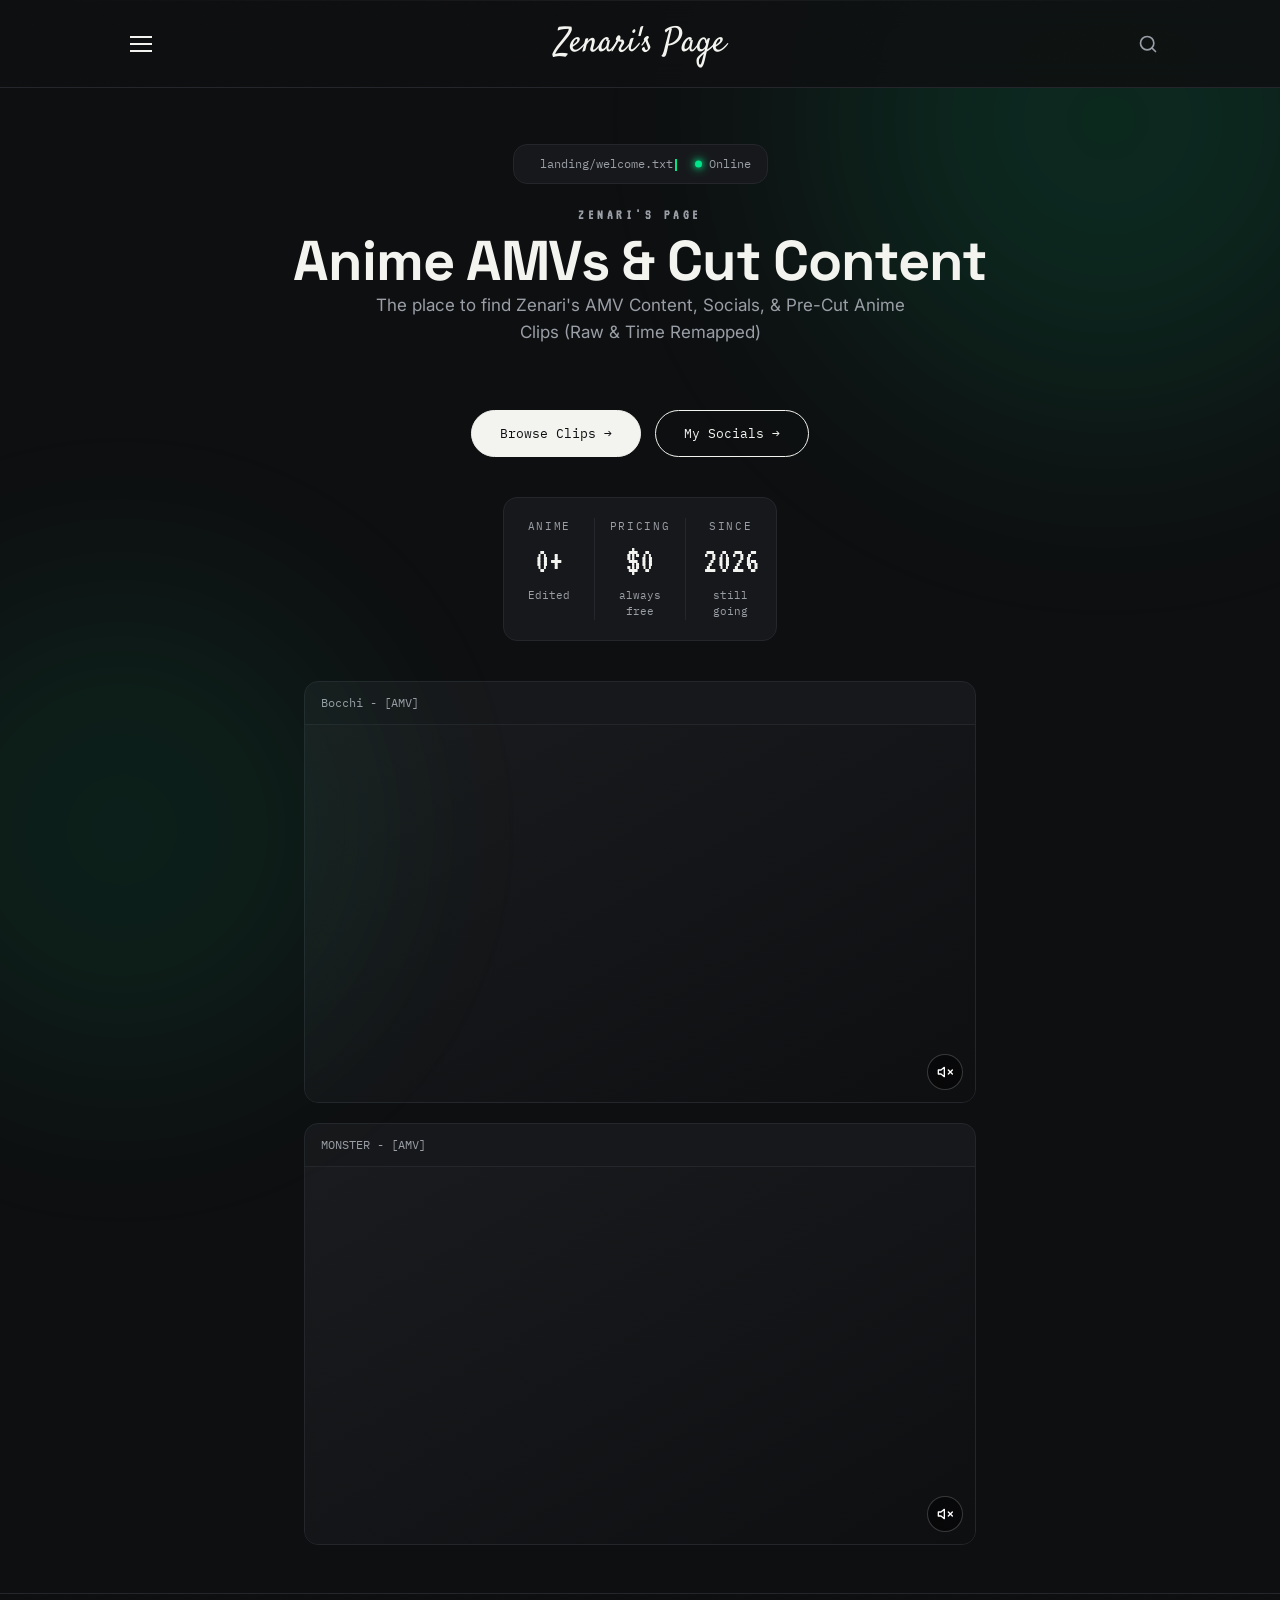
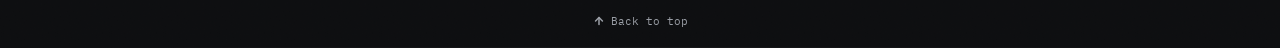
==== commit 85da30b1: "Add files via upload" ====
--- a/index.html
+++ b/index.html
@@ -1,2 +1,16 @@
 <!DOCTYPE html><html lang="en"><head><meta charset="UTF-8"><meta name="viewport" content="width=device-width, initial-scale=1.0"><title>Zenari's Page - Anime AMVs & Cut Content</title><link rel="preconnect" href="https://fonts.googleapis.com">
-<link rel="preconnect" href="https://fonts.gstatic.com" crossorigin><link href="https://fonts.googleapis.com/css2?family=Satisfy&family=Space+Grotesk:wght@400;500;600;700&family=Inter:wght@400;500;600&family=IBM+Plex+Mono:wght@400;500&family=VT323&display=swap" rel="stylesheet"><link rel="stylesheet" href="styles.css"><meta name="theme-color" content="#00e58a"><meta property="og:site_name" content="ZenariFX"><meta property="og:title" content="Zenari's Page"><meta property="og:description" content="Zenari's Own Personal Site that includes his AMVs, Pre-Cut Anime Content, & More!"><meta property="og:image" content="https://zenarifx.github.io/Zenaris-Site/images/og-home.webp"><meta property="og:url" content="https://zenarifx.github.io/Zenaris-Site/"><meta property="og:type" content="website"><meta name="twitter:card" content="summary_large_image"><meta name="twitter:title" content="Zenari's Page"><meta name="twitter:description" content="Anime AMVs & Cut Content — The place to find Zenari's AMV Content, Socials, & Pre-Cut Anime Clips (Raw & Time Remapped)"><meta name="twitter:image" content="https://zenarifx.github.io/Zenaris-Site/images/og-home.webp"></head><body class="page-index"><div class="particles-container"></div><header><nav><button class="menu-toggle" aria-label="Menu" aria-expanded="false"><span></span><span></span><span></span></button><a class="brand" href="index.html">Zenari's Page</a><button class="theme-toggle" aria-label="Switch theme"><svg viewBox="0 0 24 24" fill="none" stroke="currentColor" stroke-width="2" stroke-linecap="round" stroke-linejoin="round"><path d="M21 12.79A9 9 0 1 1 11.21 3 7 7 0 0 0 21 12.79z"/></svg></button><div class="dropdown"><a href="about.html">About</a><a href="socials.html">Socials</a><a href="anime-clips.html">Anime Clips</a><a href="zenaris-amvs.html">Zenari's AMVs</a></div></nav></header><main class="wrap"><section class="hero"><div class="hero-grid"><div><div class="terminal-badge animate-fade-up d1"><span class="terminal-prompt"></span><span class="typewriter" data-text="landing/welcome.txt"></span><span class="terminal-status live-dot">Online</span></div><h1 class="animate-fade-up d2"><span class="pixel-label">ZENARI'S PAGE</span> Anime AMVs & Cut Content </h1><p class="hero-desc animate-fade-up d3"> The place to find Zenari's AMV Content, Socials, & Pre-Cut Anime Clips (Raw & Time Remapped) </p><div class="hero-actions animate-fade-up d4"><a class="btn primary" href="anime-clips.html">Browse Clips &rarr;</a><a class="btn ghost" href="socials.html">My Socials &rarr;</a></div><div class="stats-row animate-fade-up d5"><div class="stat-item"><div class="stat-label">ANIME</div><div class="stat-value">0+</div><div class="stat-sub">Edited</div></div><div class="stat-divider"></div><div class="stat-item"><div class="stat-label">PRICING</div><div class="stat-value">$0</div><div class="stat-sub">always free</div></div><div class="stat-divider"></div><div class="stat-item"><div class="stat-label">SINCE</div><div class="stat-value">2026</div><div class="stat-sub">still going</div></div></div></div></div></section><section class="embed-section"><div class="embed-card animate-fade-up d3"><div class="embed-header"><span class="embed-path">Bocchi - [AMV]</span></div><div class="embed-body"><iframe src="https://www.youtube.com/embed/bxasVmwcdpk?autoplay=1&mute=1&loop=1&playlist=bxasVmwcdpk&rel=0&modestbranding=1" allow="autoplay; encrypted-media" allowfullscreen></iframe><button class="embed-mute" data-muted="true" aria-label="Toggle mute"><svg viewBox="0 0 24 24" fill="none" stroke="currentColor" stroke-width="2" stroke-linecap="round" stroke-linejoin="round"><polygon points="11 5 6 9 2 9 2 15 6 15 11 19 11 5"/><line x1="23" y1="9" x2="17" y2="15"/><line x1="17" y1="9" x2="23" y2="15"/></svg></button></div></div><div class="embed-card animate-fade-up d4"><div class="embed-header"><span class="embed-path">MONSTER - [AMV]</span></div><div class="embed-body"><iframe src="https://www.youtube.com/embed/TwviWCxfzIM?autoplay=1&mute=1&loop=1&playlist=TwviWCxfzIM&rel=0&modestbranding=1" allow="autoplay; encrypted-media" allowfullscreen></iframe><button class="embed-mute" data-muted="true" aria-label="Toggle mute"><svg viewBox="0 0 24 24" fill="none" stroke="currentColor" stroke-width="2" stroke-linecap="round" stroke-linejoin="round"><polygon points="11 5 6 9 2 9 2 15 6 15 11 19 11 5"/><line x1="23" y1="9" x2="17" y2="15"/><line x1="17" y1="9" x2="23" y2="15"/></svg></button></div></div></section></main><footer class="site-footer"><div class="footer-inner"><button class="back-to-top" aria-label="Back to top"><svg width="12" height="12" viewBox="0 0 14 14" fill="none" stroke="currentColor" stroke-width="1.8" stroke-linecap="round" stroke-linejoin="round"><path d="M7 11V3"/><path d="M3 7l4-4 4 4"/></svg> Back to top </button></div></footer><script src="script.js"></script></body></html>+<link rel="preconnect" href="https://fonts.gstatic.com" crossorigin><link href="https://fonts.googleapis.com/css2?family=Satisfy&family=Space+Grotesk:wght@400;500;600;700&family=Inter:wght@400;500;600&family=IBM+Plex+Mono:wght@400;500&family=VT323&display=swap" rel="stylesheet"><link rel="stylesheet" href="styles.css"><meta name="theme-color" content="#00e58a"><meta property="og:site_name" content="ZenariFX"><meta property="og:title" content="Zenari's Page"><meta property="og:description" content="Zenari's Own Personal Site that includes his AMVs, Pre-Cut Anime Content, & More!"><meta property="og:image" content="https://zenarifx.github.io/Zenaris-Site/images/og-home.webp"><meta property="og:url" content="https://zenarifx.github.io/Zenaris-Site/"><meta property="og:type" content="website"><meta name="twitter:card" content="summary_large_image"><meta name="twitter:title" content="Zenari's Page"><meta name="twitter:description" content="Anime AMVs & Cut Content — The place to find Zenari's AMV Content, Socials, & Pre-Cut Anime Clips (Raw & Time Remapped)"><meta name="twitter:image" content="https://zenarifx.github.io/Zenaris-Site/images/og-home.webp"></head><body class="page-index"><div class="particles-container"></div><header><nav><button class="menu-toggle" aria-label="Menu" aria-expanded="false"><span></span><span></span><span></span></button><a class="brand" href="index.html">Zenari's Page</a><div class="dropdown"><a href="about.html">About</a><a href="socials.html">Socials</a><a href="anime-clips.html">Anime Clips</a><a href="faq.html">FAQ</a><a href="zenaris-amvs.html">Zenari's AMVs</a></div><button class="search-btn" id="search-btn" aria-label="Search">
+      <svg viewBox="0 0 24 24" fill="none" stroke="currentColor" stroke-width="2" stroke-linecap="round" stroke-linejoin="round"><circle cx="11" cy="11" r="8"/><path d="m21 21-4.35-4.35"/></svg>
+    </button>
+    </nav></header><main class="wrap"><section class="hero"><div class="hero-grid"><div><div class="terminal-badge animate-fade-up d1"><span class="terminal-prompt"></span><span class="typewriter" data-text="landing/welcome.txt"></span><span class="terminal-status live-dot">Online</span></div><h1 class="animate-fade-up d2"><span class="pixel-label">ZENARI'S PAGE</span> Anime AMVs & Cut Content </h1><p class="hero-desc animate-fade-up d3"> The place to find Zenari's AMV Content, Socials, & Pre-Cut Anime Clips (Raw & Time Remapped) </p><div class="hero-actions animate-fade-up d4"><a class="btn primary" href="anime-clips.html">Browse Clips &rarr;</a><a class="btn ghost" href="socials.html">My Socials &rarr;</a></div><div class="stats-row animate-fade-up d5"><div class="stat-item"><div class="stat-label">ANIME</div><div class="stat-value">0+</div><div class="stat-sub">Edited</div></div><div class="stat-divider"></div><div class="stat-item"><div class="stat-label">PRICING</div><div class="stat-value">$0</div><div class="stat-sub">always free</div></div><div class="stat-divider"></div><div class="stat-item"><div class="stat-label">SINCE</div><div class="stat-value">2026</div><div class="stat-sub">still going</div></div></div></div></div></section><section class="embed-section"><div class="embed-card animate-fade-up d3"><div class="embed-header"><span class="embed-path">Bocchi - [AMV]</span></div><div class="embed-body"><iframe src="https://www.youtube.com/embed/bxasVmwcdpk?autoplay=1&mute=1&loop=1&playlist=bxasVmwcdpk&rel=0&modestbranding=1" allow="autoplay; encrypted-media" allowfullscreen></iframe><button class="embed-mute" data-muted="true" aria-label="Toggle mute"><svg viewBox="0 0 24 24" fill="none" stroke="currentColor" stroke-width="2" stroke-linecap="round" stroke-linejoin="round"><polygon points="11 5 6 9 2 9 2 15 6 15 11 19 11 5"/><line x1="23" y1="9" x2="17" y2="15"/><line x1="17" y1="9" x2="23" y2="15"/></svg></button></div></div><div class="embed-card animate-fade-up d4"><div class="embed-header"><span class="embed-path">MONSTER - [AMV]</span></div><div class="embed-body"><iframe src="https://www.youtube.com/embed/TwviWCxfzIM?autoplay=1&mute=1&loop=1&playlist=TwviWCxfzIM&rel=0&modestbranding=1" allow="autoplay; encrypted-media" allowfullscreen></iframe><button class="embed-mute" data-muted="true" aria-label="Toggle mute"><svg viewBox="0 0 24 24" fill="none" stroke="currentColor" stroke-width="2" stroke-linecap="round" stroke-linejoin="round"><polygon points="11 5 6 9 2 9 2 15 6 15 11 19 11 5"/><line x1="23" y1="9" x2="17" y2="15"/><line x1="17" y1="9" x2="23" y2="15"/></svg></button></div></div></section>
+  <!-- SEARCH MODAL -->
+  <div id="search-modal" class="search-modal" aria-hidden="true">
+    <div class="search-modal-backdrop"></div>
+    <div class="search-modal-inner">
+      <button class="search-modal-close" id="search-modal-close" aria-label="Close">&times;</button>
+      <input type="text" class="search-modal-input" id="search-input" placeholder="Search the site..." autocomplete="off">
+      <div class="search-results" id="search-results"></div>
+    </div>
+  </div>
+
+</main><footer class="site-footer"><div class="footer-inner"><button class="back-to-top" aria-label="Back to top"><svg width="12" height="12" viewBox="0 0 14 14" fill="none" stroke="currentColor" stroke-width="1.8" stroke-linecap="round" stroke-linejoin="round"><path d="M7 11V3"/><path d="M3 7l4-4 4 4"/></svg> Back to top </button></div></footer><script src="script.js"></script></body></html>
--- a/styles.css
+++ b/styles.css
@@ -1,6 +1,117 @@
-/* ============================================================ ZENARI'S PAGE - COMPLETE STYLES ============================================================ */:root{--bg:#0e0f11;--ink:#f3f3f0;--ink-soft:#9a9ea6;--line:#24262b;--accent:#00e58a;--accent-ink:#06150f;--card:#17181b;--radius:14px;--footer-line:#1a1b1e}[data-theme="light"]{--bg:#f5f5f3;--ink:#1a1a1a;--ink-soft:#6b6f78;--line:#d9dadd;--accent:#00c97a;--accent-ink:#ffffff;--card:#ffffff;--footer-line:#e8e8e6}*{margin:0;padding:0;box-sizing:border-box}html{scroll-behavior:smooth}body{background:var(--bg);color:var(--ink);font-family:'Inter',sans-serif;line-height:1.5;-webkit-font-smoothing:antialiased;transition:background .3s ease,color .3s ease}a{color:inherit;text-decoration:none}.wrap{max-width:1080px;margin:0 auto;padding:0 24px}::selection{background:var(--cursor-color,var(--accent));color:var(--accent-ink)}:focus-visible{outline:2px solid var(--accent);outline-offset:3px}/* ---------- NOISE OVERLAY ---------- */ .noise-overlay{position:fixed;inset:0;background:url("data:image/svg+xml,%3Csvg viewBox='0 0 256 256' xmlns='http://www.w3.org/2000/svg'%3E%3Cfilter id='n'%3E%3CfeTurbulence type='fractalNoise' baseFrequency='0.85' numOctaves='5' stitchTiles='stitch'/%3E%3C/filter%3E%3Crect width='100%25' height='100%25' filter='url(%23n)' opacity='0.06'/%3E%3C/svg%3E");opacity:0.9;pointer-events:none;z-index:9999;mix-blend-mode:overlay}/* ---------- AMBIENT GLOWS PER PAGE (BRIGHTENED) ---------- */ body::before{content:'';position:fixed;top:-20%;right:-10%;width:600px;height:600px;border-radius:50%;filter:blur(120px);opacity:0.12;pointer-events:none;z-index:0;transition:background .6s ease}body::after{content:'';position:fixed;bottom:-20%;left:-10%;width:500px;height:500px;border-radius:50%;filter:blur(100px);opacity:0.08;pointer-events:none;z-index:0;transition:background .6s ease}body.page-index::before{background:var(--accent)}body.page-index::after{background:var(--accent)}body.page-about::before{background:#00b4d8}body.page-about::after{background:#0077b6}body.page-socials::before{background:#f4a261}body.page-socials::after{background:#e76f51}body.page-clips::before{background:#c77dff}body.page-clips::after{background:#9d4edd}body.page-amvs::before{background:#ffd60a}body.page-amvs::after{background:#ffc300}/* Page-specific typewriter cursor colors */ body.page-index .typewriter-cursor{background:var(--accent)}body.page-about .typewriter-cursor{background:#00b4d8}body.page-socials .typewriter-cursor{background:#f4a261}body.page-clips .typewriter-cursor{background:#c77dff}body.page-amvs .typewriter-cursor{background:#ffd60a}/* Page-specific arrow-down colors */ body.page-index .arrow-down{color:var(--accent)}body.page-about .arrow-down{color:#00b4d8}body.page-socials .arrow-down{color:#f4a261}body.page-clips .arrow-down{color:#c77dff}body.page-amvs .arrow-down{color:#ffd60a}[data-theme="light"] body::before{opacity:0.14}[data-theme="light"] body::after{opacity:0.10}[data-theme="light"] .noise-overlay{opacity:0.4}/* ---------- THEME TOGGLE ---------- */ .theme-toggle{position:absolute;right:12px;top:50%;transform:translateY(-50%);background:none;border:none;cursor:pointer;width:40px;height:40px;border-radius:10px;display:flex;align-items:center;justify-content:center;color:var(--ink-soft);transition:color .15s ease,background .15s ease;z-index:10}.theme-toggle:hover{color:var(--accent);background:rgba(0,229,138,0.08)}.theme-toggle svg{width:20px;height:20px}/* ---------- HEADER ---------- */ header{position:sticky;top:0;z-index:50;background:rgba(14,15,17,0.88);backdrop-filter:blur(14px) saturate(1.2);border-bottom:1px solid var(--line);transition:background .3s ease,border-color .3s ease}header::before{content:'';position:absolute;inset:0;background:url("data:image/svg+xml,%3Csvg viewBox='0 0 256 256' xmlns='http://www.w3.org/2000/svg'%3E%3Cfilter id='n'%3E%3CfeTurbulence type='fractalNoise' baseFrequency='0.75' numOctaves='4' stitchTiles='stitch'/%3E%3C/filter%3E%3Crect width='100%25' height='100%25' filter='url(%23n)' opacity='0.025'/%3E%3C/svg%3E");opacity:0.4;pointer-events:none}header::after{content:'';position:absolute;top:0;left:0;right:0;height:1px;background:linear-gradient(90deg,transparent,rgba(255,255,255,0.06),transparent);pointer-events:none}[data-theme="light"] header{background:rgba(245,245,243,0.88)}[data-theme="light"] header::after{background:linear-gradient(90deg,transparent,rgba(0,0,0,0.04),transparent)}nav{position:relative;display:flex;align-items:center;justify-content:center;padding:18px 24px;max-width:1080px;margin:0 auto}.brand{font-family:'Satisfy',cursive;font-weight:400;font-size:clamp(26px,4.4vw,34px);color:var(--ink);text-align:center}.menu-toggle{position:absolute;left:24px;top:50%;transform:translateY(-50%);background:none;border:none;cursor:pointer;padding:6px}.menu-toggle span{display:block;width:22px;height:2px;background:var(--ink);margin:5px 0;transition:transform .15s ease,opacity .15s ease,background .3s ease}.menu-toggle[aria-expanded="true"] span:nth-child(1){transform:translateY(7px) rotate(45deg)}.menu-toggle[aria-expanded="true"] span:nth-child(2){opacity:0}.menu-toggle[aria-expanded="true"] span:nth-child(3){transform:translateY(-7px) rotate(-45deg)}.dropdown{position:absolute;top:100%;left:0;right:0;background:var(--card);border-bottom:1px solid var(--line);display:flex;justify-content:center;gap:22px;padding:20px 24px;transform:translateY(-8px);opacity:0;pointer-events:none;transition:transform .18s ease,opacity .18s ease,background .3s ease;flex-direction:column;text-align:center}.dropdown.open{transform:translateY(0);opacity:1;pointer-events:auto}.dropdown a{font-family:'IBM Plex Mono',monospace;font-size:13px;letter-spacing:.05em;text-transform:uppercase;color:var(--ink-soft);padding:6px 2px;transition:color .15s ease}.dropdown a[aria-current="page"]{color:var(--accent)}body.page-about .dropdown a[aria-current="page"]{color:#00b4d8}body.page-socials .dropdown a[aria-current="page"]{color:#f4a261}body.page-clips .dropdown a[aria-current="page"]{color:#c77dff}body.page-amvs .dropdown a[aria-current="page"]{color:#ffd60a}/* ---------- PAGE LOAD ANIMATIONS ---------- */ @keyframes fadeUp{from{opacity:0;transform:translateY(30px)}to{opacity:1;transform:translateY(0)}}@keyframes fadeIn{from{opacity:0}to{opacity:1}}@keyframes scaleIn{from{opacity:0;transform:scale(0.92)}to{opacity:1;transform:scale(1)}}.animate-fade-up{opacity:0;animation:fadeUp .7s cubic-bezier(.22,1,.36,1) forwards}.no-animate-fallback .animate-fade-up,.no-animate-fallback .animate-fade-in,.no-animate-fallback .animate-scale-in{opacity:1!important;transform:none!important;animation:none!important}.animate-fade-in{opacity:0;animation:fadeIn .6s ease forwards}.animate-scale-in{opacity:0;animation:scaleIn .6s cubic-bezier(.22,1,.36,1) forwards}.d1{animation-delay:.05s}.d2{animation-delay:.12s}.d3{animation-delay:.2s}.d4{animation-delay:.28s}.d5{animation-delay:.36s}.d6{animation-delay:.44s}.d7{animation-delay:.52s}.d8{animation-delay:.6s}/* ---------- HERO ---------- */ .hero{padding:56px 0 40px}.hero-grid{display:grid;grid-template-columns:1fr;gap:48px;align-items:center;text-align:center}.hero-grid > div:first-child{display:flex;flex-direction:column;align-items:center}h1{font-family:'Space Grotesk',sans-serif;font-weight:700;font-size:clamp(36px,5.5vw,56px);line-height:1.08;letter-spacing:-0.02em}h1 .accent-line{display:none}.hero-actions{margin-top:32px;display:flex;gap:14px;flex-wrap:nowrap !important;justify-content:center}.btn{font-family:'IBM Plex Mono',monospace;font-size:13px;padding:13px 28px;border-radius:100px;border:1px solid var(--ink);transition:all .15s ease;display:inline-flex;align-items:center;gap:8px}.btn.primary{background:var(--ink);color:var(--bg)}.btn.primary:hover{background:var(--accent);border-color:var(--accent);color:var(--accent-ink)}.btn.ghost{color:var(--ink)}.btn.ghost:hover{border-color:var(--ink-soft)}/* ---------- TERMINAL BADGE ---------- */ .terminal-badge{display:inline-flex;align-items:center;gap:10px;font-family:'IBM Plex Mono',monospace;font-size:12px;color:var(--ink-soft);background:var(--card);border:1px solid var(--line);border-radius:var(--radius);padding:10px 16px;margin-bottom:24px}.terminal-prompt{color:var(--accent);font-weight:500}/* Pixel label */ .pixel-label{font-family:'VT323',monospace;font-size:14px;letter-spacing:0.25em;color:var(--ink-soft);display:block;margin-bottom:8px;text-transform:uppercase}/* Hero description */ .hero-desc{color:var(--ink-soft);font-size:17px;max-width:52ch;margin:0 auto 32px;line-height:1.6}/* ---------- STATS ROW (HORIZONTAL) ---------- */ .stats-row{display:flex;flex-direction:row;align-items:stretch;justify-content:center;background:var(--card);border:1px solid var(--line);border-radius:var(--radius);overflow:hidden;margin-top:40px;max-width:520px;margin-left:auto;margin-right:auto}.stat-item{flex:1;padding:20px 12px;text-align:center;display:flex;flex-direction:column;align-items:center;gap:8px}.stat-divider{width:1px;align-self:stretch;background:var(--line);margin:20px 0;flex-shrink:0;display:block !important}.stat-label{font-family:'IBM Plex Mono',monospace;font-size:11px;letter-spacing:0.15em;color:var(--ink-soft)}.stat-value{font-family:'VT323',monospace;font-size:36px;color:var(--ink);line-height:1}.stat-sub{font-family:'IBM Plex Mono',monospace;font-size:11px;color:var(--ink-soft)}/* ---------- EMBED SECTION ---------- */ .embed-section{display:flex;flex-direction:column;gap:20px;max-width:720px;margin:0 auto;padding:0 24px 48px}.embed-card{background:var(--card);border:1px solid var(--line);border-radius:var(--radius);overflow:hidden;transition:border-color .3s ease,background .3s ease}.embed-card:hover{border-color:var(--ink-soft)}.embed-header{display:flex;align-items:center;gap:10px;padding:12px 16px;border-bottom:1px solid var(--line);font-family:'IBM Plex Mono',monospace;font-size:12px}.embed-prompt{color:var(--accent);font-weight:500}.embed-path{color:var(--ink-soft);flex:1;font-family:'IBM Plex Mono',monospace;font-size:12px}.embed-badge{font-size:11px;padding:3px 10px;border:1px solid var(--line);border-radius:6px;color:var(--ink-soft)}.embed-body{position:relative;aspect-ratio:16/9;background:linear-gradient(150deg,#1a1b1e,#0e0f11)}.embed-body iframe{position:absolute;inset:0;width:100%;height:100%;border:none}.embed-mute{position:absolute;bottom:12px;right:12px;width:36px;height:36px;border-radius:50%;background:rgba(0,0,0,0.5);border:1px solid rgba(255,255,255,0.2);color:#fff;display:flex;align-items:center;justify-content:center;cursor:pointer;z-index:5;transition:background .15s ease}.embed-mute:hover{background:rgba(0,0,0,0.7)}.embed-mute svg{width:16px;height:16px}/* ---------- GALLERY ---------- */ .gallery{display:grid;grid-template-columns:repeat(3,1fr);gap:24px}.clip-card{background:var(--card);border:1px solid var(--line);border-radius:var(--radius);overflow:hidden;opacity:0;transform:translateY(14px);transition:opacity .5s ease,transform .5s ease,background .3s ease,border-color .3s ease}.clip-card.in{opacity:1;transform:translateY(0)}.clip-thumb{aspect-ratio:9/16;position:relative;background:linear-gradient(150deg,var(--g1,#20232a),var(--g2,#0d0e10));display:flex;align-items:flex-end;padding:14px}.clip-thumb .tc-badge{font-family:'IBM Plex Mono',monospace;font-size:10px;color:rgba(255,255,255,0.85);background:rgba(0,0,0,0.35);padding:4px 8px;border-radius:6px;letter-spacing:.03em}.clip-thumb .play{position:absolute;top:50%;left:50%;transform:translate(-50%,-50%);width:44px;height:44px;border-radius:50%;background:rgba(255,255,255,0.1);border:1px solid rgba(255,255,255,0.25);display:flex;align-items:center;justify-content:center;transition:background .15s ease}.clip-card:hover .play{background:var(--accent);border-color:var(--accent)}.clip-card:hover .play svg{fill:var(--accent-ink)}.clip-info{padding:16px}.clip-info h3{font-family:'Space Grotesk',sans-serif;font-size:15px;font-weight:600;margin-bottom:4px}.clip-info p{font-size:12px;color:var(--ink-soft);font-family:'IBM Plex Mono',monospace}/* ---------- ANIME DROPDOWN ---------- */ .anime-dropdown{position:relative;margin-bottom:32px}.anime-dropdown-toggle{font-family:'IBM Plex Mono',monospace;font-size:13px;padding:12px 20px;background:var(--card);border:1px solid var(--line);border-radius:var(--radius);color:var(--ink);cursor:pointer;display:inline-flex;align-items:center;gap:10px;transition:border-color .15s ease}.anime-dropdown-toggle:hover{border-color:var(--ink-soft)}.anime-dropdown-toggle svg{width:14px;height:14px;transition:transform .2s ease}.anime-dropdown.open .anime-dropdown-toggle svg{transform:rotate(180deg)}.anime-dropdown-menu{position:absolute;top:calc(100% + 8px);left:0;background:var(--card);border:1px solid var(--line);border-radius:var(--radius);padding:12px;display:grid;grid-template-columns:repeat(2,1fr);gap:10px;min-width:220px;opacity:0;transform:translateY(-6px);pointer-events:none;transition:opacity .18s ease,transform .18s ease;z-index:40}.anime-dropdown.open .anime-dropdown-menu{opacity:1;transform:translateY(0);pointer-events:auto}.anime-thumb{aspect-ratio:3/4;border-radius:10px;background:linear-gradient(150deg,var(--g1,#2a2d35),var(--g2,#1a1c22));display:flex;align-items:flex-end;padding:8px;cursor:pointer;transition:transform .15s ease,border-color .15s ease;border:1px solid transparent;position:relative;overflow:hidden}.anime-thumb:hover{transform:translateY(-3px);border-color:var(--accent)}.anime-thumb span{font-family:'Space Grotesk',sans-serif;font-size:11px;font-weight:600;color:#fff;text-shadow:0 1px 4px rgba(0,0,0,0.6)}/* ============================================================ CLIPS PAGE - TERMINAL STYLE REBRAND ============================================================ */ .clips-hero{text-align:center;padding:48px 0 32px}.clips-hero h2{font-family:'VT323',monospace;font-size:clamp(36px,6vw,56px);font-weight:400;letter-spacing:0.05em;margin-bottom:16px;color:var(--ink)}.clips-desc{color:var(--ink-soft);font-size:16px;max-width:52ch;margin:0 auto 32px;line-height:1.7}/* Search Bar */ .search-bar{display:flex;align-items:center;gap:12px;background:var(--card);border:1px solid var(--line);border-radius:var(--radius);padding:14px 18px;max-width:520px;margin:0 auto 16px;transition:border-color .15s ease;position:relative}.search-bar:focus-within{border-color:var(--ink-soft)}.search-bar svg{width:18px;height:18px;color:var(--ink-soft);flex-shrink:0}.search-bar input{background:none;border:none;color:var(--ink);font-family:'IBM Plex Mono',monospace;font-size:14px;width:100%;outline:none}.search-bar input::placeholder{color:var(--ink-soft)}.search-clear{background:none;border:none;color:var(--ink-soft);cursor:pointer;padding:4px;border-radius:50%;display:flex;align-items:center;justify-content:center;opacity:0;transition:opacity .15s ease,color .15s ease;pointer-events:none}.search-clear.visible{opacity:1;pointer-events:auto}.search-clear:hover{color:var(--accent)}/* Filter Dropdown */ .filter-dropdown{max-width:520px;margin:0 auto 32px;position:relative;z-index:40}.filter-toggle{width:100%;display:flex;align-items:center;justify-content:space-between;background:var(--card);border:1px solid var(--line);border-radius:var(--radius);padding:14px 18px;color:var(--ink);font-family:'IBM Plex Mono',monospace;font-size:13px;letter-spacing:0.1em;cursor:pointer;transition:border-color .15s ease}.filter-toggle:hover{border-color:var(--ink-soft)}.filter-toggle strong{color:var(--ink);font-weight:600}.filter-toggle svg{width:14px;height:14px;color:var(--ink-soft);transition:transform .2s ease}.filter-dropdown.open .filter-toggle svg{transform:rotate(180deg)}/* Filter Dropdown Menu */ .filter-dropdown-menu{position:absolute;top:calc(100% + 8px);left:0;right:0;background:var(--card);border:1px solid var(--line);border-radius:var(--radius);padding:8px;display:flex;flex-direction:column;gap:2px;opacity:0;transform:translateY(-6px);pointer-events:none;transition:opacity .18s ease,transform .18s ease;z-index:40;box-shadow:0 8px 32px rgba(0,0,0,0.3)}.filter-dropdown.open .filter-dropdown-menu{opacity:1;transform:translateY(0);pointer-events:auto}.filter-option{font-family:'IBM Plex Mono',monospace;font-size:13px;letter-spacing:0.1em;padding:12px 16px;border-radius:10px;border:none;background:none;color:var(--ink-soft);cursor:pointer;text-align:left;transition:background .15s ease,color .15s ease}.filter-option:hover{background:rgba(0,229,138,0.06);color:var(--ink)}.filter-option.active{background:var(--bg);color:var(--accent)}/* Clips Grid */ .clips-grid-section{padding:0 24px 48px;max-width:720px;margin:0 auto}.clips-grid{display:grid;grid-template-columns:1fr;gap:16px}/* Clip Tile */ .clip-tile{display:block;position:relative;border-radius:var(--radius);border:1px solid var(--line);overflow:hidden;cursor:pointer;transition:border-color .3s ease,transform .2s ease,opacity .3s ease;text-decoration:none;color:inherit}.clip-tile:hover{border-color:var(--ink-soft);transform:translateY(-2px)}.clip-tile.hidden{display:none}.clip-tile-bg{position:relative;aspect-ratio:16/9;display:flex;align-items:center;justify-content:center;overflow:hidden;background:linear-gradient(150deg,#1a0b1a,#0d050d)}.clip-tile-img{position:absolute;inset:0;width:100%;height:100%;object-fit:cover;z-index:1}.clip-tile-overlay{position:absolute;inset:0;background:linear-gradient(180deg,rgba(0,0,0,0.2) 0%,rgba(0,0,0,0.5) 100%);z-index:2}.clip-tile-blur{position:absolute;inset:0;background:url("data:image/svg+xml,%3Csvg xmlns='http://www.w3.org/2000/svg' width='100' height='100'%3E%3Cfilter id='b'%3E%3CfeGaussianBlur stdDeviation='8'/%3E%3C/filter%3E%3Crect width='100%25' height='100%25' fill='%23300a30'/%3E%3Crect x='20' y='20' width='60' height='60' fill='%23581858' filter='url(%23b)'/%3E%3Crect x='40' y='10' width='30' height='80' fill='%23ff0055' filter='url(%23b)' opacity='0.3'/%3E%3C/svg%3E") center/cover;filter:blur(20px) saturate(1.4);opacity:0.6;z-index:1}.clip-tile-text{position:absolute;inset:0;display:flex;flex-direction:column;align-items:center;justify-content:center;z-index:3;padding:24px;text-align:center}.clip-tile-text h4{font-family:'Space Grotesk',sans-serif;font-size:20px;font-weight:700;color:#fff;text-shadow:0 2px 12px rgba(0,0,0,0.6);margin-bottom:6px}.clip-tile-text p{font-family:'IBM Plex Mono',monospace;font-size:12px;color:rgba(255,255,255,0.7);text-shadow:0 1px 6px rgba(0,0,0,0.5)}.clip-tile-badge{position:absolute;top:14px;right:14px;font-family:'IBM Plex Mono',monospace;font-size:10px;letter-spacing:0.1em;padding:5px 12px;background:rgba(0,0,0,0.45);border:1px solid rgba(255,255,255,0.15);border-radius:6px;color:rgba(255,255,255,0.9);z-index:4;text-transform:uppercase}.clip-tile-badge.coming{border-color:rgba(255,255,255,0.25);color:rgba(255,255,255,0.85)}/* Clips Empty State */ .clips-empty{text-align:center;padding:48px 24px}.clips-empty p{font-family:'IBM Plex Mono',monospace;font-size:14px;color:var(--ink-soft);letter-spacing:0.05em}/* Clips List - Horizontal Rows (legacy,kept for compatibility) */ .clips-list{display:flex;flex-direction:column;gap:12px;padding:0 24px 48px;max-width:720px;margin:0 auto}.clip-row{position:relative;display:flex;align-items:center;justify-content:space-between;padding:20px 16px;border-radius:var(--radius);border:1px solid var(--line);overflow:hidden;cursor:pointer;transition:border-color .2s ease,transform .2s ease}.clip-row:hover{border-color:var(--ink-soft);transform:translateX(4px)}.clip-row-bg{position:absolute;inset:0;opacity:0.6;z-index:0}.clip-row-content{position:relative;z-index:1}.clip-row-content h3{font-family:'Space Grotesk',sans-serif;font-size:16px;font-weight:600;color:var(--ink);margin-bottom:4px}.clip-row-content p{font-family:'IBM Plex Mono',monospace;font-size:12px;color:var(--ink-soft)}.clip-row-meta{position:relative;z-index:1}/* ============================================================ ABOUT PAGE - TERMINAL STYLE ============================================================ */ .about-hero{text-align:center;padding:48px 0 32px}.about-hero h2{font-family:'VT323',monospace;font-size:clamp(36px,6vw,56px);font-weight:400;letter-spacing:0.05em;margin-bottom:16px;color:var(--ink)}.about-desc{color:var(--ink-soft);font-size:16px;max-width:56ch;margin:0 auto;line-height:1.7}/* ============================================================ SOCIALS PAGE - TERMINAL STYLE ============================================================ */ .socials-hero{text-align:center;padding:48px 0 32px}.socials-hero h2{font-family:'VT323',monospace;font-size:clamp(36px,6vw,56px);font-weight:400;letter-spacing:0.05em;margin-bottom:16px;color:var(--ink)}.socials-desc{color:var(--ink-soft);font-size:16px;max-width:52ch;margin:0 auto 32px;line-height:1.7}.socials-list{padding:0 16px 40px;max-width:520px;margin:0 auto}.socials-grid{display:flex;flex-direction:column;gap:12px}.socials-card{display:flex;align-items:center;gap:16px;padding:18px 20px;background:var(--card);border:1px solid var(--line);border-radius:var(--radius);transition:border-color .15s ease,transform .15s ease,background .3s ease}.socials-card:hover{border-color:var(--ink-soft);transform:translateX(4px)}.socials-icon{width:34px;height:34px;display:flex;align-items:center;justify-content:center;flex-shrink:0}.socials-info{flex:1}.socials-info h3{font-family:'Space Grotesk',sans-serif;font-size:16px;font-weight:600;margin-bottom:2px}.socials-info span{font-family:'IBM Plex Mono',monospace;font-size:12px;color:var(--ink-soft)}.socials-arrow{font-family:'IBM Plex Mono',monospace;font-size:14px;color:var(--ink-soft);transition:color .15s ease,transform .15s ease}.socials-card:hover .socials-arrow{color:var(--accent);transform:translateX(2px)}/* ============================================================ AMVS PAGE - TERMINAL STYLE ============================================================ */ .amvs-hero{text-align:center;padding:48px 0 32px}.amvs-hero h2{font-family:'VT323',monospace;font-size:clamp(36px,6vw,56px);font-weight:400;letter-spacing:0.05em;margin-bottom:16px;color:var(--ink)}.amvs-desc{color:var(--ink-soft);font-size:16px;max-width:52ch;margin:0 auto 32px;line-height:1.7}.amvs-grid{display:flex;flex-direction:column;gap:20px;padding:0 16px 40px;max-width:720px;margin:0 auto}.amv-card{background:var(--card);border:1px solid var(--line);border-radius:var(--radius);overflow:hidden;transition:border-color .3s ease,background .3s ease}.amv-card:hover{border-color:var(--ink-soft)}.amv-card-header{display:flex;align-items:center;gap:10px;padding:12px 16px;border-bottom:1px solid var(--line);font-family:'IBM Plex Mono',monospace;font-size:12px}.amv-card-body{position:relative;aspect-ratio:16/9;background:linear-gradient(150deg,#1a1b1e,#0e0f11)}.amv-card-body iframe{position:absolute;inset:0;width:100%;height:100%;border:none}/* ---------- FOOTER ---------- */ .site-footer{position:relative;left:0;right:0;z-index:50;background:rgba(14,15,17,0.88);backdrop-filter:blur(14px) saturate(1.2);border-top:1px solid var(--line);padding:14px 24px;transition:background .3s ease,border-color .3s ease,opacity .5s ease,transform .5s ease;opacity:0;transform:translateY(20px);pointer-events:none}.site-footer.visible{opacity:1;transform:translateY(0);pointer-events:auto}.site-footer::before{content:'';position:absolute;inset:0;background:url("data:image/svg+xml,%3Csvg viewBox='0 0 256 256' xmlns='http://www.w3.org/2000/svg'%3E%3Cfilter id='n'%3E%3CfeTurbulence type='fractalNoise' baseFrequency='0.75' numOctaves='4' stitchTiles='stitch'/%3E%3C/filter%3E%3Crect width='100%25' height='100%25' filter='url(%23n)' opacity='0.025'/%3E%3C/svg%3E");opacity:0.4;pointer-events:none}.site-footer::after{content:'';position:absolute;bottom:0;left:0;right:0;height:1px;background:linear-gradient(90deg,transparent,rgba(255,255,255,0.04),transparent);pointer-events:none}[data-theme="light"] .site-footer{background:rgba(245,245,243,0.88)}[data-theme="light"] .site-footer.visible{opacity:1}[data-theme="light"] .site-footer::after{background:linear-gradient(90deg,transparent,rgba(0,0,0,0.03),transparent)}.footer-inner{max-width:1080px;margin:0 auto;display:flex;align-items:center;justify-content:center;gap:16px;position:relative;z-index:1}.footer-brand{font-family:'Satisfy',cursive;font-size:16px;color:var(--ink-soft)}.back-to-top{font-family:'IBM Plex Mono',monospace;font-size:11px;color:var(--ink-soft);display:flex;align-items:center;gap:6px;cursor:pointer;background:none;border:none;padding:6px 12px;border-radius:8px;transition:color .15s ease,background .15s ease}.back-to-top:hover{color:var(--accent);background:rgba(0,229,138,0.08)}body.page-about .back-to-top:hover{color:#00b4d8;background:rgba(0,180,216,0.08)}body.page-socials .back-to-top:hover{color:#f4a261;background:rgba(244,162,97,0.08)}body.page-clips .back-to-top:hover{color:#c77dff;background:rgba(199,125,255,0.08)}body.page-amvs .back-to-top:hover{color:#ffd60a;background:rgba(255,214,10,0.08)}.back-to-top svg{width:12px;height:12px}/* ---------- GLOWING STATUS DOTS ---------- */ .terminal-status{position:relative;padding-left:22px !important}.terminal-status::before{content:'';position:absolute;left:8px;top:50%;transform:translateY(-50%);width:7px;height:7px;border-radius:50%;background:#00e58a;box-shadow:0 0 6px #00e58a,0 0 12px #00e58a;animation:pulse-glow 2s ease-in-out infinite}@keyframes pulse-glow{0%,100%{opacity:1}50%{opacity:0.5}}.info-dot::before{background:#00b4d8;box-shadow:0 0 6px #00b4d8,0 0 12px #00b4d8}.active-dot::before{background:#f4a261;box-shadow:0 0 6px #f4a261,0 0 12px #f4a261}.clip-dot::before{background:#c77dff;box-shadow:0 0 6px #c77dff,0 0 12px #c77dff}.amv-dot::before{background:#ffd60a;box-shadow:0 0 6px #ffd60a,0 0 12px #ffd60a}/* ---------- DISCORD PROFILE EMBED ---------- */ .discord-embed{max-width:520px;margin:32px auto 0;background:var(--card);border:1px solid var(--line);border-radius:var(--radius);overflow:hidden;transition:border-color .3s ease,background .3s ease}.discord-embed:hover{border-color:var(--ink-soft)}.discord-embed-header{display:flex;align-items:center;gap:10px;padding:12px 16px;border-bottom:1px solid var(--line);font-family:'IBM Plex Mono',monospace;font-size:12px;color:var(--ink-soft)}.discord-embed-header svg{color:var(--ink)}.discord-embed-body{display:flex;align-items:center;gap:16px;padding:20px}.discord-avatar{width:56px;height:56px;border-radius:50%;background:linear-gradient(150deg,#5865F2,#4752C4);flex-shrink:0;display:flex;align-items:center;justify-content:center;background-size:cover;background-position:center}.discord-info h4{font-family:'Space Grotesk',sans-serif;font-size:16px;font-weight:600;margin-bottom:2px;color:var(--ink)}.discord-info p{font-family:'IBM Plex Mono',monospace;font-size:12px;color:var(--ink-soft);margin-bottom:6px}.discord-id{display:inline-block;font-family:'IBM Plex Mono',monospace;font-size:11px;padding:4px 10px;background:var(--bg);border:1px solid var(--line);border-radius:6px;color:var(--ink-soft)}/* ---------- FOOTER CLEANUP ---------- */ .footer-inner{justify-content:center}/* Discord status dot */ .discord-status-dot{width:8px;height:8px;border-radius:50%;margin-left:auto;background:#747f8d;box-shadow:0 0 4px rgba(116,127,141,0.5);transition:background .3s ease,box-shadow .3s ease}.discord-status-dot.online{background:#3ba55d;box-shadow:0 0 6px #3ba55d,0 0 12px #3ba55d}.discord-status-dot.idle{background:#faa81a;box-shadow:0 0 6px #faa81a,0 0 12px #faa81a}.discord-status-dot.dnd{background:#ed4245;box-shadow:0 0 6px #ed4245,0 0 12px #ed4245}.discord-status-dot.streaming{background:#593695;box-shadow:0 0 6px #593695,0 0 12px #593695}/* Public Discord embed */ .public-discord{margin-top:16px;opacity:0.7}.public-discord:hover{opacity:1}.discord-coming-badge{margin-left:auto;font-family:'IBM Plex Mono',monospace;font-size:10px;padding:3px 8px;background:var(--bg);border:1px solid var(--line);border-radius:6px;color:var(--ink-soft)}.public-avatar{background:linear-gradient(150deg,#5865F2,#4752C4);position:relative}.public-avatar::before{content:'';position:absolute;inset:0;background:url("data:image/svg+xml,%3Csvg xmlns='http://www.w3.org/2000/svg' viewBox='0 0 24 24' fill='white'%3E%3Cpath d='M20.317 4.37a19.791 19.791 0 0 0-4.885-1.515.074.074 0 0 0-.079.037c-.21.375-.444.864-.608 1.25a18.27 18.27 0 0 0-5.487 0 12.64 12.64 0 0 0-.617-1.25.077.077 0 0 0-.079-.037A19.736 19.736 0 0 0 3.677 4.37a.07.07 0 0 0-.032.027C.533 9.046-.32 13.58.099 18.057a.082.082 0 0 0 .031.057 19.9 19.9 0 0 0 5.993 3.03.078.078 0 0 0 .084-.028c.462-.63.874-1.295 1.226-1.994a.076.076 0 0 0-.041-.106 13.107 13.107 0 0 1-1.872-.892.077.077 0 0 1-.008-.128 10.2 10.2 0 0 0 .372-.292.074.074 0 0 1 .077-.01c3.928 1.793 8.18 1.793 12.062 0a.074.074 0 0 1 .078.01c.12.098.246.198.373.292a.077.077 0 0 1-.006.127 12.299 12.299 0 0 1-1.873.892.077.077 0 0 0-.041.107c.36.698.772 1.362 1.225 1.993a.076.076 0 0 0 .084.028 19.839 19.839 0 0 0 6.002-3.03.077.077 0 0 0 .032-.054c.5-5.177-.838-9.674-3.549-13.66a.061.061 0 0 0-.031-.03zM8.02 15.33c-1.183 0-2.157-1.085-2.157-2.419 0-1.333.956-2.419 2.157-2.419 1.21 0 2.176 1.096 2.157 2.42 0 1.333-.956 2.418-2.157 2.418zm7.975 0c-1.183 0-2.157-1.085-2.157-2.419 0-1.333.955-2.419 2.157-2.419 1.21 0 2.176 1.096 2.157 2.42 0 1.333-.946 2.418-2.157 2.418z'/%3E%3C/svg%3E") center/60% no-repeat}/* ---------- FLOATING PARTICLES ---------- */ .particles-container{position:fixed;inset:0;pointer-events:none;z-index:1;overflow:hidden}.particle{position:absolute;border-radius:50%;opacity:0;animation:particle-float linear infinite;will-change:transform,opacity}@keyframes particle-float{0%{opacity:0;transform:translateY(110vh) translateX(0) scale(0.3)}5%{opacity:0.6}95%{opacity:0.2}100%{opacity:0;transform:translateY(-10vh) translateX(var(--drift)) scale(0.8)}}/* Page-specific particle colors */ body.page-index .particle{background:var(--accent)}body.page-about .particle{background:#00b4d8}body.page-socials .particle{background:#f4a261}body.page-clips .particle{background:#c77dff}body.page-amvs .particle{background:#ffd60a}/* Light mode particles - use white for visibility */ [data-theme="light"] .particle{background:rgba(255,255,255,0.7) !important}/* ============================================================ NEW FEATURES - TRANSITIONS,TYPING,BORDERS,SKELETON ============================================================ */ /* ---------- PAGE TRANSITION OVERLAY ---------- */ .page-transition{position:fixed;inset:0;background:var(--bg);z-index:9998;opacity:1;pointer-events:none;transition:opacity .3s ease}.page-transition.fade-out{opacity:0}/* ---------- TYPING EFFECT ---------- */ .typewriter{display:inline}.typewriter-cursor{display:inline-block;width:2px;height:1em;background:var(--accent);margin-left:2px;animation:blink-cursor 1s step-end infinite;vertical-align:text-bottom}@keyframes blink-cursor{0%,100%{opacity:1}50%{opacity:0}}/* ---------- SKELETON LOADING ---------- */ .skeleton{background:linear-gradient(90deg,var(--line) 25%,var(--card) 50%,var(--line) 75%);background-size:200% 100%;animation:skeleton-shimmer 1.5s infinite;border-radius:6px;color:transparent!important}@keyframes skeleton-shimmer{0%{background-position:200% 0}100%{background-position:-200% 0}}.skeleton-text{height:12px;margin-bottom:8px}.skeleton-text.short{width:40%}.skeleton-text.long{width:80%}.skeleton-circle{width:56px;height:56px;border-radius:50%}.skeleton-rect{aspect-ratio:16/9;width:100%;border-radius:var(--radius)}.skeleton-card{background:var(--card);border:1px solid var(--line);border-radius:var(--radius);padding:16px}/* ---------- RESPONSIVE ---------- */ .arrow-down{display:inline-block;font-size:14px;margin:0 8px;animation:arrow-bounce 1.5s ease-in-out infinite}.arrow-down:nth-child(2){animation-delay:0.2s}@keyframes arrow-bounce{0%,100%{transform:translateY(0)}50%{transform:translateY(-6px)}}@media (max-width:860px){.embed-grid{grid-template-columns:1fr;max-width:360px}.country-columns{grid-template-columns:repeat(2,1fr)}.gallery{grid-template-columns:repeat(2,1fr)}}/* ABOUT PAGE ENHANCEMENTS ============================================================ */
+/* ============================================================ ZENARI'S PAGE - COMPLETE STYLES ============================================================ */:root{--bg:#0e0f11;--ink:#f3f3f0;--ink-soft:#9a9ea6;--line:#24262b;--accent:#00e58a;--accent-ink:#06150f;--card:#17181b;--radius:14px;--footer-line:#1a1b1e}*{margin:0;padding:0;box-sizing:border-box}html{scroll-behavior:smooth}body{background:var(--bg);color:var(--ink);font-family:'Inter',sans-serif;line-height:1.5;-webkit-font-smoothing:antialiased;transition:background .3s ease,color .3s ease}a{color:inherit;text-decoration:none}.wrap{max-width:1080px;margin:0 auto;padding:0 24px}::selection{background:var(--cursor-color,var(--accent));color:var(--accent-ink)}:focus-visible{outline:2px solid var(--accent);outline-offset:3px}/* ---------- NOISE OVERLAY ---------- */ .noise-overlay{position:fixed;inset:0;background:url("data:image/svg+xml,%3Csvg viewBox='0 0 256 256' xmlns='http://www.w3.org/2000/svg'%3E%3Cfilter id='n'%3E%3CfeTurbulence type='fractalNoise' baseFrequency='0.85' numOctaves='5' stitchTiles='stitch'/%3E%3C/filter%3E%3Crect width='100%25' height='100%25' filter='url(%23n)' opacity='0.06'/%3E%3C/svg%3E");opacity:0.9;pointer-events:none;z-index:9999;mix-blend-mode:overlay}/* ---------- AMBIENT GLOWS PER PAGE (BRIGHTENED) ---------- */ body::before{content:'';position:fixed;top:-20%;right:-10%;width:600px;height:600px;border-radius:50%;filter:blur(120px);opacity:0.12;pointer-events:none;z-index:0;transition:background .6s ease}body::after{content:'';position:fixed;bottom:-20%;left:-10%;width:500px;height:500px;border-radius:50%;filter:blur(100px);opacity:0.08;pointer-events:none;z-index:0;transition:background .6s ease}body.page-index::before{background:var(--accent)}body.page-index::after{background:var(--accent)}body.page-about::before{background:#00b4d8}body.page-about::after{background:#0077b6}body.page-socials::before{background:#f4a261}body.page-socials::after{background:#e76f51}body.page-clips::before{background:#c77dff}body.page-clips::after{background:#9d4edd}body.page-amvs::before{background:#ffd60a}body.page-amvs::after{background:#ffc300}/* Page-specific typewriter cursor colors */ body.page-index .typewriter-cursor{background:var(--accent)}body.page-about .typewriter-cursor{background:#00b4d8}body.page-socials .typewriter-cursor{background:#f4a261}body.page-clips .typewriter-cursor{background:#c77dff}body.page-amvs .typewriter-cursor{background:#ffd60a}/* Page-specific arrow-down colors */ body.page-index .arrow-down{color:var(--accent)}body.page-about .arrow-down{color:#00b4d8}body.page-socials .arrow-down{color:#f4a261}body.page-clips .arrow-down{color:#c77dff}body.page-amvs .arrow-down{color:#ffd60a}[data-theme="light"] body::before{opacity:0.14}[data-theme="light"] body::after{opacity:0.10}[data-theme="light"] .noise-overlay{opacity:0.4}/* ---------- THEME TOGGLE ---------- */ /* ---------- HEADER ---------- */ header{position:sticky;top:0;z-index:50;background:rgba(14,15,17,0.88);backdrop-filter:blur(14px) saturate(1.2);border-bottom:1px solid var(--line);transition:background .3s ease,border-color .3s ease}header::before{content:'';position:absolute;inset:0;background:url("data:image/svg+xml,%3Csvg viewBox='0 0 256 256' xmlns='http://www.w3.org/2000/svg'%3E%3Cfilter id='n'%3E%3CfeTurbulence type='fractalNoise' baseFrequency='0.75' numOctaves='4' stitchTiles='stitch'/%3E%3C/filter%3E%3Crect width='100%25' height='100%25' filter='url(%23n)' opacity='0.025'/%3E%3C/svg%3E");opacity:0.4;pointer-events:none}header::after{content:'';position:absolute;top:0;left:0;right:0;height:1px;background:linear-gradient(90deg,transparent,rgba(255,255,255,0.06),transparent);pointer-events:none}[data-theme="light"] header{background:rgba(245,245,243,0.88)}[data-theme="light"] header::after{background:linear-gradient(90deg,transparent,rgba(0,0,0,0.04),transparent)}nav{position:relative;display:flex;align-items:center;justify-content:center;padding:18px 24px;max-width:1080px;margin:0 auto}.brand{font-family:'Satisfy',cursive;font-weight:400;font-size:clamp(26px,4.4vw,34px);color:var(--ink);text-align:center}.menu-toggle{position:absolute;left:24px;top:50%;transform:translateY(-50%);background:none;border:none;cursor:pointer;padding:6px}.menu-toggle span{display:block;width:22px;height:2px;background:var(--ink);margin:5px 0;transition:transform .15s ease,opacity .15s ease,background .3s ease}.menu-toggle[aria-expanded="true"] span:nth-child(1){transform:translateY(7px) rotate(45deg)}.menu-toggle[aria-expanded="true"] span:nth-child(2){opacity:0}.menu-toggle[aria-expanded="true"] span:nth-child(3){transform:translateY(-7px) rotate(-45deg)}.dropdown{position:absolute;top:100%;left:0;right:0;background:var(--card);border-bottom:1px solid var(--line);display:flex;justify-content:center;gap:22px;padding:20px 24px;transform:translateY(-8px);opacity:0;pointer-events:none;transition:transform .18s ease,opacity .18s ease,background .3s ease;flex-direction:column;text-align:center}.dropdown.open{transform:translateY(0);opacity:1;pointer-events:auto}.dropdown a{font-family:'IBM Plex Mono',monospace;font-size:13px;letter-spacing:.05em;text-transform:uppercase;color:var(--ink-soft);padding:6px 2px;transition:color .15s ease}.dropdown a[aria-current="page"]{color:var(--accent)}body.page-about .dropdown a[aria-current="page"]{color:#00b4d8}body.page-socials .dropdown a[aria-current="page"]{color:#f4a261}body.page-clips .dropdown a[aria-current="page"]{color:#c77dff}body.page-amvs .dropdown a[aria-current="page"]{color:#ffd60a}/* ---------- PAGE LOAD ANIMATIONS ---------- */ @keyframes fadeUp{from{opacity:0;transform:translateY(30px)}to{opacity:1;transform:translateY(0)}}@keyframes fadeIn{from{opacity:0}to{opacity:1}}@keyframes scaleIn{from{opacity:0;transform:scale(0.92)}to{opacity:1;transform:scale(1)}}.animate-fade-up{opacity:0;animation:fadeUp .7s cubic-bezier(.22,1,.36,1) forwards}.no-animate-fallback .animate-fade-up,.no-animate-fallback .animate-fade-in,.no-animate-fallback .animate-scale-in{opacity:1!important;transform:none!important;animation:none!important}.animate-fade-in{opacity:0;animation:fadeIn .6s ease forwards}.animate-scale-in{opacity:0;animation:scaleIn .6s cubic-bezier(.22,1,.36,1) forwards}.d1{animation-delay:.05s}.d2{animation-delay:.12s}.d3{animation-delay:.2s}.d4{animation-delay:.28s}.d5{animation-delay:.36s}.d6{animation-delay:.44s}.d7{animation-delay:.52s}.d8{animation-delay:.6s}/* ---------- HERO ---------- */ .hero{padding:56px 0 40px}.hero-grid{display:grid;grid-template-columns:1fr;gap:48px;align-items:center;text-align:center}.hero-grid > div:first-child{display:flex;flex-direction:column;align-items:center}h1{font-family:'Space Grotesk',sans-serif;font-weight:700;font-size:clamp(36px,5.5vw,56px);line-height:1.08;letter-spacing:-0.02em}h1 .accent-line{display:none}.hero-actions{margin-top:32px;display:flex;gap:14px;flex-wrap:nowrap !important;justify-content:center}.btn{font-family:'IBM Plex Mono',monospace;font-size:13px;padding:13px 28px;border-radius:100px;border:1px solid var(--ink);transition:all .15s ease;display:inline-flex;align-items:center;gap:8px}.btn.primary{background:var(--ink);color:var(--bg)}.btn.primary:hover{background:var(--accent);border-color:var(--accent);color:var(--accent-ink)}.btn.ghost{color:var(--ink)}.btn.ghost:hover{border-color:var(--ink-soft)}/* ---------- TERMINAL BADGE ---------- */ .terminal-badge{display:inline-flex;align-items:center;gap:10px;font-family:'IBM Plex Mono',monospace;font-size:12px;color:var(--ink-soft);background:var(--card);border:1px solid var(--line);border-radius:var(--radius);padding:10px 16px;margin-bottom:24px}.terminal-prompt{color:var(--accent);font-weight:500}/* Pixel label */ .pixel-label{font-family:'VT323',monospace;font-size:14px;letter-spacing:0.25em;color:var(--ink-soft);display:block;margin-bottom:8px;text-transform:uppercase}/* Hero description */ .hero-desc{color:var(--ink-soft);font-size:17px;max-width:52ch;margin:0 auto 32px;line-height:1.6}/* ---------- STATS ROW (HORIZONTAL) ---------- */ .stats-row{display:flex;flex-direction:row;align-items:stretch;justify-content:center;background:var(--card);border:1px solid var(--line);border-radius:var(--radius);overflow:hidden;margin-top:40px;max-width:520px;margin-left:auto;margin-right:auto}.stat-item{flex:1;padding:20px 12px;text-align:center;display:flex;flex-direction:column;align-items:center;gap:8px}.stat-divider{width:1px;align-self:stretch;background:var(--line);margin:20px 0;flex-shrink:0;display:block !important}.stat-label{font-family:'IBM Plex Mono',monospace;font-size:11px;letter-spacing:0.15em;color:var(--ink-soft)}.stat-value{font-family:'VT323',monospace;font-size:36px;color:var(--ink);line-height:1}.stat-sub{font-family:'IBM Plex Mono',monospace;font-size:11px;color:var(--ink-soft)}/* ---------- EMBED SECTION ---------- */ .embed-section{display:flex;flex-direction:column;gap:20px;max-width:720px;margin:0 auto;padding:0 24px 48px}.embed-card{background:var(--card);border:1px solid var(--line);border-radius:var(--radius);overflow:hidden;transition:border-color .3s ease,background .3s ease}.embed-card:hover{border-color:var(--ink-soft)}.embed-header{display:flex;align-items:center;gap:10px;padding:12px 16px;border-bottom:1px solid var(--line);font-family:'IBM Plex Mono',monospace;font-size:12px}.embed-prompt{color:var(--accent);font-weight:500}.embed-path{color:var(--ink-soft);flex:1;font-family:'IBM Plex Mono',monospace;font-size:12px}.embed-badge{font-size:11px;padding:3px 10px;border:1px solid var(--line);border-radius:6px;color:var(--ink-soft)}.embed-body{position:relative;aspect-ratio:16/9;background:linear-gradient(150deg,#1a1b1e,#0e0f11)}.embed-body iframe{position:absolute;inset:0;width:100%;height:100%;border:none}.embed-mute{position:absolute;bottom:12px;right:12px;width:36px;height:36px;border-radius:50%;background:rgba(0,0,0,0.5);border:1px solid rgba(255,255,255,0.2);color:#fff;display:flex;align-items:center;justify-content:center;cursor:pointer;z-index:5;transition:background .15s ease}.embed-mute:hover{background:rgba(0,0,0,0.7)}.embed-mute svg{width:16px;height:16px}/* ---------- SECTIONS ---------- */ section{padding:72px 0}.section-head{display:flex;justify-content:space-between;align-items:flex-end;margin-bottom:44px;gap:20px;flex-wrap:wrap}.section-head h2{font-family:'Space Grotesk',sans-serif;font-size:clamp(26px,3.4vw,34px);font-weight:700;letter-spacing:-0.01em}/* ---------- GALLERY ---------- */ .gallery{display:grid;grid-template-columns:repeat(3,1fr);gap:24px}.clip-card{background:var(--card);border:1px solid var(--line);border-radius:var(--radius);overflow:hidden;opacity:0;transform:translateY(14px);transition:opacity .5s ease,transform .5s ease,background .3s ease,border-color .3s ease}.clip-card.in{opacity:1;transform:translateY(0)}.clip-thumb{aspect-ratio:9/16;position:relative;background:linear-gradient(150deg,var(--g1,#20232a),var(--g2,#0d0e10));display:flex;align-items:flex-end;padding:14px}.clip-thumb .tc-badge{font-family:'IBM Plex Mono',monospace;font-size:10px;color:rgba(255,255,255,0.85);background:rgba(0,0,0,0.35);padding:4px 8px;border-radius:6px;letter-spacing:.03em}.clip-thumb .play{position:absolute;top:50%;left:50%;transform:translate(-50%,-50%);width:44px;height:44px;border-radius:50%;background:rgba(255,255,255,0.1);border:1px solid rgba(255,255,255,0.25);display:flex;align-items:center;justify-content:center;transition:background .15s ease}.clip-card:hover .play{background:var(--accent);border-color:var(--accent)}.clip-card:hover .play svg{fill:var(--accent-ink)}.clip-info{padding:16px}.clip-info h3{font-family:'Space Grotesk',sans-serif;font-size:15px;font-weight:600;margin-bottom:4px}.clip-info p{font-size:12px;color:var(--ink-soft);font-family:'IBM Plex Mono',monospace}/* ---------- ANIME DROPDOWN ---------- */ .anime-dropdown{position:relative;margin-bottom:32px}.anime-dropdown-toggle{font-family:'IBM Plex Mono',monospace;font-size:13px;padding:12px 20px;background:var(--card);border:1px solid var(--line);border-radius:var(--radius);color:var(--ink);cursor:pointer;display:inline-flex;align-items:center;gap:10px;transition:border-color .15s ease}.anime-dropdown-toggle:hover{border-color:var(--ink-soft)}.anime-dropdown-toggle svg{width:14px;height:14px;transition:transform .2s ease}.anime-dropdown.open .anime-dropdown-toggle svg{transform:rotate(180deg)}.anime-dropdown-menu{position:absolute;top:calc(100% + 8px);left:0;background:var(--card);border:1px solid var(--line);border-radius:var(--radius);padding:12px;display:grid;grid-template-columns:repeat(2,1fr);gap:10px;min-width:220px;opacity:0;transform:translateY(-6px);pointer-events:none;transition:opacity .18s ease,transform .18s ease;z-index:40}.anime-dropdown.open .anime-dropdown-menu{opacity:1;transform:translateY(0);pointer-events:auto}.anime-thumb{aspect-ratio:3/4;border-radius:10px;background:linear-gradient(150deg,var(--g1,#2a2d35),var(--g2,#1a1c22));display:flex;align-items:flex-end;padding:8px;cursor:pointer;transition:transform .15s ease,border-color .15s ease;border:1px solid transparent;position:relative;overflow:hidden}.anime-thumb:hover{transform:translateY(-3px);border-color:var(--accent)}.anime-thumb span{font-family:'Space Grotesk',sans-serif;font-size:11px;font-weight:600;color:#fff;text-shadow:0 1px 4px rgba(0,0,0,0.6)}/* ============================================================ CLIPS PAGE - TERMINAL STYLE REBRAND ============================================================ */ .clips-hero{text-align:center;padding:48px 0 32px}.clips-hero h2{font-family:'VT323',monospace;font-size:clamp(36px,6vw,56px);font-weight:400;letter-spacing:0.05em;margin-bottom:16px;color:var(--ink)}.clips-desc{color:var(--ink-soft);font-size:16px;max-width:52ch;margin:0 auto 32px;line-height:1.7}/* Search Bar */ .search-bar{display:flex;align-items:center;gap:12px;background:var(--card);border:1px solid var(--line);border-radius:var(--radius);padding:14px 18px;max-width:520px;margin:0 auto 16px;transition:border-color .15s ease;position:relative}.search-bar:focus-within{border-color:var(--ink-soft)}.search-bar svg{width:18px;height:18px;color:var(--ink-soft);flex-shrink:0}.search-bar input{background:none;border:none;color:var(--ink);font-family:'IBM Plex Mono',monospace;font-size:14px;width:100%;outline:none}.search-bar input::placeholder{color:var(--ink-soft)}.search-clear{background:none;border:none;color:var(--ink-soft);cursor:pointer;padding:4px;border-radius:50%;display:flex;align-items:center;justify-content:center;opacity:0;transition:opacity .15s ease,color .15s ease;pointer-events:none}.search-clear.visible{opacity:1;pointer-events:auto}.search-clear:hover{color:var(--accent)}/* Filter Dropdown */ .filter-dropdown{max-width:520px;margin:0 auto 32px;position:relative;z-index:40}.filter-toggle{width:100%;display:flex;align-items:center;justify-content:space-between;background:var(--card);border:1px solid var(--line);border-radius:var(--radius);padding:14px 18px;color:var(--ink);font-family:'IBM Plex Mono',monospace;font-size:13px;letter-spacing:0.1em;cursor:pointer;transition:border-color .15s ease}.filter-toggle:hover{border-color:var(--ink-soft)}.filter-toggle strong{color:var(--ink);font-weight:600}.filter-toggle svg{width:14px;height:14px;color:var(--ink-soft);transition:transform .2s ease}.filter-dropdown.open .filter-toggle svg{transform:rotate(180deg)}/* Filter Dropdown Menu */ .filter-dropdown-menu{position:absolute;top:calc(100% + 8px);left:0;right:0;background:var(--card);border:1px solid var(--line);border-radius:var(--radius);padding:8px;display:flex;flex-direction:column;gap:2px;opacity:0;transform:translateY(-6px);pointer-events:none;transition:opacity .18s ease,transform .18s ease;z-index:40;box-shadow:0 8px 32px rgba(0,0,0,0.3)}.filter-dropdown.open .filter-dropdown-menu{opacity:1;transform:translateY(0);pointer-events:auto}.filter-option{font-family:'IBM Plex Mono',monospace;font-size:13px;letter-spacing:0.1em;padding:12px 16px;border-radius:10px;border:none;background:none;color:var(--ink-soft);cursor:pointer;text-align:left;transition:background .15s ease,color .15s ease}.filter-option:hover{background:rgba(0,229,138,0.06);color:var(--ink)}.filter-option.active{background:var(--bg);color:var(--accent)}/* Clips Grid */ .clips-grid-section{padding:0 24px 48px;max-width:720px;margin:0 auto}.clips-grid{display:grid;grid-template-columns:1fr;gap:16px}/* Clip Tile */ .clip-tile{display:block;position:relative;border-radius:var(--radius);border:1px solid var(--line);overflow:hidden;cursor:pointer;transition:border-color .3s ease,transform .2s ease,opacity .3s ease;text-decoration:none;color:inherit}.clip-tile:hover{border-color:var(--ink-soft);transform:translateY(-2px)}.clip-tile.hidden{display:none}.clip-tile-bg{position:relative;aspect-ratio:16/9;display:flex;align-items:center;justify-content:center;overflow:hidden;background:linear-gradient(150deg,#1a0b1a,#0d050d)}.clip-tile-img{position:absolute;inset:0;width:100%;height:100%;object-fit:cover;z-index:1}.clip-tile-overlay{position:absolute;inset:0;background:linear-gradient(180deg,rgba(0,0,0,0.2) 0%,rgba(0,0,0,0.5) 100%);z-index:2}.clip-tile-blur{position:absolute;inset:0;background:url("data:image/svg+xml,%3Csvg xmlns='http://www.w3.org/2000/svg' width='100' height='100'%3E%3Cfilter id='b'%3E%3CfeGaussianBlur stdDeviation='8'/%3E%3C/filter%3E%3Crect width='100%25' height='100%25' fill='%23300a30'/%3E%3Crect x='20' y='20' width='60' height='60' fill='%23581858' filter='url(%23b)'/%3E%3Crect x='40' y='10' width='30' height='80' fill='%23ff0055' filter='url(%23b)' opacity='0.3'/%3E%3C/svg%3E") center/cover;filter:blur(20px) saturate(1.4);opacity:0.6;z-index:1}.clip-tile-text{position:absolute;inset:0;display:flex;flex-direction:column;align-items:center;justify-content:center;z-index:3;padding:24px;text-align:center}.clip-tile-text h4{font-family:'Space Grotesk',sans-serif;font-size:20px;font-weight:700;color:#fff;text-shadow:0 2px 12px rgba(0,0,0,0.6);margin-bottom:6px}.clip-tile-text p{font-family:'IBM Plex Mono',monospace;font-size:12px;color:rgba(255,255,255,0.7);text-shadow:0 1px 6px rgba(0,0,0,0.5)}.clip-tile-badge{position:absolute;top:14px;right:14px;font-family:'IBM Plex Mono',monospace;font-size:10px;letter-spacing:0.1em;padding:5px 12px;background:rgba(0,0,0,0.45);border:1px solid rgba(255,255,255,0.15);border-radius:6px;color:rgba(255,255,255,0.9);z-index:4;text-transform:uppercase}.clip-tile-badge.coming{border-color:rgba(255,255,255,0.25);color:rgba(255,255,255,0.85)}/* Clips Empty State */ .clips-empty{text-align:center;padding:48px 24px}.clips-empty p{font-family:'IBM Plex Mono',monospace;font-size:14px;color:var(--ink-soft);letter-spacing:0.05em}/* Clips List - Horizontal Rows (legacy,kept for compatibility) */ .clips-list{display:flex;flex-direction:column;gap:12px;padding:0 24px 48px;max-width:720px;margin:0 auto}.clip-row{position:relative;display:flex;align-items:center;justify-content:space-between;padding:20px 16px;border-radius:var(--radius);border:1px solid var(--line);overflow:hidden;cursor:pointer;transition:border-color .2s ease,transform .2s ease}.clip-row:hover{border-color:var(--ink-soft);transform:translateX(4px)}.clip-row-bg{position:absolute;inset:0;opacity:0.6;z-index:0}.clip-row-content{position:relative;z-index:1}.clip-row-content h3{font-family:'Space Grotesk',sans-serif;font-size:16px;font-weight:600;color:var(--ink);margin-bottom:4px}.clip-row-content p{font-family:'IBM Plex Mono',monospace;font-size:12px;color:var(--ink-soft)}.clip-row-meta{position:relative;z-index:1}/* ============================================================ ABOUT PAGE - TERMINAL STYLE ============================================================ */ .about-hero{text-align:center;padding:48px 0 32px}.about-hero h2{font-family:'VT323',monospace;font-size:clamp(36px,6vw,56px);font-weight:400;letter-spacing:0.05em;margin-bottom:16px;color:var(--ink)}.about-desc{color:var(--ink-soft);font-size:16px;max-width:56ch;margin:0 auto;line-height:1.7}/* ============================================================ SOCIALS PAGE - TERMINAL STYLE ============================================================ */ .socials-hero{text-align:center;padding:48px 0 32px}.socials-hero h2{font-family:'VT323',monospace;font-size:clamp(36px,6vw,56px);font-weight:400;letter-spacing:0.05em;margin-bottom:16px;color:var(--ink)}.socials-desc{color:var(--ink-soft);font-size:16px;max-width:52ch;margin:0 auto 32px;line-height:1.7}.socials-list{padding:0 16px 40px;max-width:520px;margin:0 auto}.socials-grid{display:flex;flex-direction:column;gap:12px}.socials-card{display:flex;align-items:center;gap:16px;padding:18px 20px;background:var(--card);border:1px solid var(--line);border-radius:var(--radius);transition:border-color .15s ease,transform .15s ease,background .3s ease}.socials-card:hover{border-color:var(--ink-soft);transform:translateX(4px)}.socials-icon{width:34px;height:34px;display:flex;align-items:center;justify-content:center;flex-shrink:0}.socials-info{flex:1}.socials-info h3{font-family:'Space Grotesk',sans-serif;font-size:16px;font-weight:600;margin-bottom:2px}.socials-info span{font-family:'IBM Plex Mono',monospace;font-size:12px;color:var(--ink-soft)}.socials-arrow{font-family:'IBM Plex Mono',monospace;font-size:14px;color:var(--ink-soft);transition:color .15s ease,transform .15s ease}.socials-card:hover .socials-arrow{color:var(--accent);transform:translateX(2px)}/* ============================================================ AMVS PAGE - TERMINAL STYLE ============================================================ */ .amvs-hero{text-align:center;padding:48px 0 32px}.amvs-hero h2{font-family:'VT323',monospace;font-size:clamp(36px,6vw,56px);font-weight:400;letter-spacing:0.05em;margin-bottom:16px;color:var(--ink)}.amvs-desc{color:var(--ink-soft);font-size:16px;max-width:52ch;margin:0 auto 32px;line-height:1.7}.amvs-grid{display:flex;flex-direction:column;gap:20px;padding:0 16px 40px;max-width:720px;margin:0 auto}.amv-card{background:var(--card);border:1px solid var(--line);border-radius:var(--radius);overflow:hidden;transition:border-color .3s ease,background .3s ease}.amv-card:hover{border-color:var(--ink-soft)}.amv-card-header{display:flex;align-items:center;gap:10px;padding:12px 16px;border-bottom:1px solid var(--line);font-family:'IBM Plex Mono',monospace;font-size:12px}.amv-card-body{position:relative;aspect-ratio:16/9;background:linear-gradient(150deg,#1a1b1e,#0e0f11)}.amv-card-body iframe{position:absolute;inset:0;width:100%;height:100%;border:none}/* ---------- FOOTER ---------- */ .site-footer{position:relative;left:0;right:0;z-index:50;background:rgba(14,15,17,0.88);backdrop-filter:blur(14px) saturate(1.2);border-top:1px solid var(--line);padding:14px 24px;transition:background .3s ease,border-color .3s ease,opacity .5s ease,transform .5s ease;opacity:0;transform:translateY(20px);pointer-events:none}.site-footer.visible{opacity:1;transform:translateY(0);pointer-events:auto}.site-footer::before{content:'';position:absolute;inset:0;background:url("data:image/svg+xml,%3Csvg viewBox='0 0 256 256' xmlns='http://www.w3.org/2000/svg'%3E%3Cfilter id='n'%3E%3CfeTurbulence type='fractalNoise' baseFrequency='0.75' numOctaves='4' stitchTiles='stitch'/%3E%3C/filter%3E%3Crect width='100%25' height='100%25' filter='url(%23n)' opacity='0.025'/%3E%3C/svg%3E");opacity:0.4;pointer-events:none}.site-footer::after{content:'';position:absolute;bottom:0;left:0;right:0;height:1px;background:linear-gradient(90deg,transparent,rgba(255,255,255,0.04),transparent);pointer-events:none}[data-theme="light"] .site-footer{background:rgba(245,245,243,0.88)}[data-theme="light"] .site-footer.visible{opacity:1}[data-theme="light"] .site-footer::after{background:linear-gradient(90deg,transparent,rgba(0,0,0,0.03),transparent)}.footer-inner{max-width:1080px;margin:0 auto;display:flex;align-items:center;justify-content:center;gap:16px;position:relative;z-index:1}.footer-brand{font-family:'Satisfy',cursive;font-size:16px;color:var(--ink-soft)}.back-to-top{font-family:'IBM Plex Mono',monospace;font-size:11px;color:var(--ink-soft);display:flex;align-items:center;gap:6px;cursor:pointer;background:none;border:none;padding:6px 12px;border-radius:8px;transition:color .15s ease,background .15s ease}.back-to-top:hover{color:var(--accent);background:rgba(0,229,138,0.08)}body.page-about .back-to-top:hover{color:#00b4d8;background:rgba(0,180,216,0.08)}body.page-socials .back-to-top:hover{color:#f4a261;background:rgba(244,162,97,0.08)}body.page-clips .back-to-top:hover{color:#c77dff;background:rgba(199,125,255,0.08)}body.page-amvs .back-to-top:hover{color:#ffd60a;background:rgba(255,214,10,0.08)}.back-to-top svg{width:12px;height:12px}/* ---------- GLOWING STATUS DOTS ---------- */ .terminal-status{position:relative;padding-left:22px !important}.terminal-status::before{content:'';position:absolute;left:8px;top:50%;transform:translateY(-50%);width:7px;height:7px;border-radius:50%;background:#00e58a;box-shadow:0 0 6px #00e58a,0 0 12px #00e58a;animation:pulse-glow 2s ease-in-out infinite}@keyframes pulse-glow{0%,100%{opacity:1}50%{opacity:0.5}}.info-dot::before{background:#00b4d8;box-shadow:0 0 6px #00b4d8,0 0 12px #00b4d8}.active-dot::before{background:#f4a261;box-shadow:0 0 6px #f4a261,0 0 12px #f4a261}.clip-dot::before{background:#c77dff;box-shadow:0 0 6px #c77dff,0 0 12px #c77dff}.amv-dot::before{background:#ffd60a;box-shadow:0 0 6px #ffd60a,0 0 12px #ffd60a}/* ---------- DISCORD PROFILE EMBED ---------- */ .discord-embed{max-width:520px;margin:32px auto 0;background:var(--card);border:1px solid var(--line);border-radius:var(--radius);overflow:hidden;transition:border-color .3s ease,background .3s ease}.discord-embed:hover{border-color:var(--ink-soft)}.discord-embed-header{display:flex;align-items:center;gap:10px;padding:12px 16px;border-bottom:1px solid var(--line);font-family:'IBM Plex Mono',monospace;font-size:12px;color:var(--ink-soft)}.discord-embed-header svg{color:var(--ink)}.discord-embed-body{display:flex;align-items:center;gap:16px;padding:20px}.discord-avatar{width:56px;height:56px;border-radius:50%;background:linear-gradient(150deg,#5865F2,#4752C4);flex-shrink:0;display:flex;align-items:center;justify-content:center;background-size:cover;background-position:center}.discord-info h4{font-family:'Space Grotesk',sans-serif;font-size:16px;font-weight:600;margin-bottom:2px;color:var(--ink)}.discord-info p{font-family:'IBM Plex Mono',monospace;font-size:12px;color:var(--ink-soft);margin-bottom:6px}.discord-id{display:inline-block;font-family:'IBM Plex Mono',monospace;font-size:11px;padding:4px 10px;background:var(--bg);border:1px solid var(--line);border-radius:6px;color:var(--ink-soft)}/* ---------- CLIPS PLACEHOLDER CARD ---------- */ .clips-coming-soon{padding:0 24px 48px;max-width:720px;margin:0 auto}.coming-soon-title{font-family:'IBM Plex Mono',monospace;font-size:13px;letter-spacing:0.15em;text-transform:uppercase;color:var(--ink-soft);margin-bottom:20px;text-align:center}.clip-placeholder-card{display:block;position:relative;border-radius:var(--radius);border:1px solid var(--line);overflow:hidden;cursor:pointer;transition:border-color .3s ease,transform .2s ease;text-decoration:none;color:inherit}.clip-placeholder-card:hover{border-color:var(--ink-soft);transform:translateY(-2px)}.clip-placeholder-bg{position:relative;aspect-ratio:16/9;background:linear-gradient(150deg,#1a0b1a,#0d050d);display:flex;align-items:center;justify-content:center}.clip-placeholder-blur{position:absolute;inset:0;background:url("data:image/svg+xml,%3Csvg xmlns='http://www.w3.org/2000/svg' width='100' height='100'%3E%3Cfilter id='b'%3E%3CfeGaussianBlur stdDeviation='8'/%3E%3C/filter%3E%3Crect width='100%25' height='100%25' fill='%23300a30'/%3E%3Crect x='20' y='20' width='60' height='60' fill='%23581858' filter='url(%23b)'/%3E%3Crect x='40' y='10' width='30' height='80' fill='%23ff0055' filter='url(%23b)' opacity='0.3'/%3E%3C/svg%3E") center/cover;filter:blur(20px) saturate(1.4);opacity:0.8}.clip-placeholder-text{position:relative;z-index:1;text-align:center;padding:24px}.clip-placeholder-text h4{font-family:'Space Grotesk',sans-serif;font-size:clamp(20px,3vw,28px);font-weight:700;color:#fff;text-shadow:0 2px 12px rgba(0,0,0,0.6);margin-bottom:8px}.clip-placeholder-text p{font-family:'IBM Plex Mono',monospace;font-size:12px;color:rgba(255,255,255,0.7);text-shadow:0 1px 6px rgba(0,0,0,0.5)}/* ---------- FOOTER CLEANUP ---------- */ .footer-inner{justify-content:center}/* Discord status dot */ .discord-status-dot{width:8px;height:8px;border-radius:50%;margin-left:auto;background:#747f8d;box-shadow:0 0 4px rgba(116,127,141,0.5);transition:background .3s ease,box-shadow .3s ease}.discord-status-dot.online{background:#3ba55d;box-shadow:0 0 6px #3ba55d,0 0 12px #3ba55d}.discord-status-dot.idle{background:#faa81a;box-shadow:0 0 6px #faa81a,0 0 12px #faa81a}.discord-status-dot.dnd{background:#ed4245;box-shadow:0 0 6px #ed4245,0 0 12px #ed4245}.discord-status-dot.streaming{background:#593695;box-shadow:0 0 6px #593695,0 0 12px #593695}/* Public Discord embed */ .public-discord{margin-top:16px;opacity:0.7}.public-discord:hover{opacity:1}.discord-coming-badge{margin-left:auto;font-family:'IBM Plex Mono',monospace;font-size:10px;padding:3px 8px;background:var(--bg);border:1px solid var(--line);border-radius:6px;color:var(--ink-soft)}.public-avatar{background:linear-gradient(150deg,#5865F2,#4752C4);position:relative}.public-avatar::before{content:'';position:absolute;inset:0;background:url("data:image/svg+xml,%3Csvg xmlns='http://www.w3.org/2000/svg' viewBox='0 0 24 24' fill='white'%3E%3Cpath d='M20.317 4.37a19.791 19.791 0 0 0-4.885-1.515.074.074 0 0 0-.079.037c-.21.375-.444.864-.608 1.25a18.27 18.27 0 0 0-5.487 0 12.64 12.64 0 0 0-.617-1.25.077.077 0 0 0-.079-.037A19.736 19.736 0 0 0 3.677 4.37a.07.07 0 0 0-.032.027C.533 9.046-.32 13.58.099 18.057a.082.082 0 0 0 .031.057 19.9 19.9 0 0 0 5.993 3.03.078.078 0 0 0 .084-.028c.462-.63.874-1.295 1.226-1.994a.076.076 0 0 0-.041-.106 13.107 13.107 0 0 1-1.872-.892.077.077 0 0 1-.008-.128 10.2 10.2 0 0 0 .372-.292.074.074 0 0 1 .077-.01c3.928 1.793 8.18 1.793 12.062 0a.074.074 0 0 1 .078.01c.12.098.246.198.373.292a.077.077 0 0 1-.006.127 12.299 12.299 0 0 1-1.873.892.077.077 0 0 0-.041.107c.36.698.772 1.362 1.225 1.993a.076.076 0 0 0 .084.028 19.839 19.839 0 0 0 6.002-3.03.077.077 0 0 0 .032-.054c.5-5.177-.838-9.674-3.549-13.66a.061.061 0 0 0-.031-.03zM8.02 15.33c-1.183 0-2.157-1.085-2.157-2.419 0-1.333.956-2.419 2.157-2.419 1.21 0 2.176 1.096 2.157 2.42 0 1.333-.956 2.418-2.157 2.418zm7.975 0c-1.183 0-2.157-1.085-2.157-2.419 0-1.333.955-2.419 2.157-2.419 1.21 0 2.176 1.096 2.157 2.42 0 1.333-.946 2.418-2.157 2.418z'/%3E%3C/svg%3E") center/60% no-repeat}/* ---------- FLOATING PARTICLES ---------- */ .particles-container{position:fixed;inset:0;pointer-events:none;z-index:1;overflow:hidden}.particle{position:absolute;border-radius:50%;opacity:0;animation:particle-float linear infinite;will-change:transform,opacity}@keyframes particle-float{0%{opacity:0;transform:translateY(110vh) translateX(0) scale(0.3)}5%{opacity:0.6}95%{opacity:0.2}100%{opacity:0;transform:translateY(-10vh) translateX(var(--drift)) scale(0.8)}}/* Page-specific particle colors */ body.page-index .particle{background:var(--accent)}body.page-about .particle{background:#00b4d8}body.page-socials .particle{background:#f4a261}body.page-clips .particle{background:#c77dff}body.page-amvs .particle{background:#ffd60a}/* Light mode particles - use white for visibility */ [data-theme="light"] .particle{background:rgba(255,255,255,0.7) !important}/* ============================================================ NEW FEATURES - TRANSITIONS,TYPING,BORDERS,SKELETON ============================================================ */ /* ---------- PAGE TRANSITION OVERLAY ---------- */ .page-transition{position:fixed;inset:0;background:var(--bg);z-index:9998;opacity:1;pointer-events:none;transition:opacity .3s ease}.page-transition.fade-out{opacity:0}/* ---------- TYPING EFFECT ---------- */ .typewriter{display:inline}.typewriter-cursor{display:inline-block;width:2px;height:1em;background:var(--accent);margin-left:2px;animation:blink-cursor 1s step-end infinite;vertical-align:text-bottom}@keyframes blink-cursor{0%,100%{opacity:1}50%{opacity:0}}/* ---------- ANIMATED GRADIENT BORDERS ---------- */ .gradient-border{position:relative;z-index:1}.gradient-border::before{content:'';position:absolute;inset:-2px;border-radius:calc(var(--radius) + 2px);background:linear-gradient(90deg,var(--accent),#00b4d8,#c77dff,#ffd60a,var(--accent));background-size:300% 300%;animation:gradient-rotate 4s ease infinite;z-index:-1;opacity:0;transition:opacity .3s ease}.gradient-border:hover::before{opacity:1}@keyframes gradient-rotate{0%{background-position:0% 50%}50%{background-position:100% 50%}100%{background-position:0% 50%}}/* ---------- SKELETON LOADING ---------- */ .skeleton{background:linear-gradient(90deg,var(--line) 25%,var(--card) 50%,var(--line) 75%);background-size:200% 100%;animation:skeleton-shimmer 1.5s infinite;border-radius:6px;color:transparent!important}@keyframes skeleton-shimmer{0%{background-position:200% 0}100%{background-position:-200% 0}}.skeleton-text{height:12px;margin-bottom:8px}.skeleton-text.short{width:40%}.skeleton-text.long{width:80%}.skeleton-circle{width:56px;height:56px;border-radius:50%}.skeleton-rect{aspect-ratio:16/9;width:100%;border-radius:var(--radius)}.skeleton-card{background:var(--card);border:1px solid var(--line);border-radius:var(--radius);padding:16px}/* ---------- RESPONSIVE ---------- */ .arrow-down{display:inline-block;font-size:14px;margin:0 8px;animation:arrow-bounce 1.5s ease-in-out infinite}.arrow-down:nth-child(2){animation-delay:0.2s}@keyframes arrow-bounce{0%,100%{transform:translateY(0)}50%{transform:translateY(-6px)}}@media (max-width:860px){.embed-grid{grid-template-columns:1fr;max-width:360px}.country-columns{grid-template-columns:repeat(2,1fr)}.gallery{grid-template-columns:repeat(2,1fr)}}/* ABOUT PAGE ENHANCEMENTS ============================================================ */
 /* Profile Section */ .profile-section{text-align:center;margin-bottom:32px}.profile-avatar{width:100px;height:100px;border-radius:50%;margin:0 auto 20px;position:relative;overflow:hidden;background:linear-gradient(150deg,#00b4d8,#0077b6);border:3px solid var(--line);transition:border-color .3s ease,transform .3s ease}.profile-avatar:hover{border-color:#00b4d8;transform:scale(1.05)}.profile-avatar img{width:100%;height:100%;object-fit:cover;border-radius:50%}.profile-avatar-fallback{position:absolute;inset:0;display:flex;align-items:center;justify-content:center;font-family:'Space Grotesk',sans-serif;font-size:48px;font-weight:700;color:#fff}
 /* Section Dividers */ .section-divider{max-width:200px;height:1px;margin:48px auto;background:linear-gradient(90deg,transparent,var(--line),transparent);position:relative}.section-divider::before{content:'';position:absolute;left:50%;top:50%;transform:translate(-50%,-50%);width:8px;height:8px;background:var(--line);border-radius:50%}
 /* Section Titles */ .section-title{font-family:'VT323',monospace;font-size:clamp(24px,4vw,32px);font-weight:400;letter-spacing:0.05em;text-align:center;margin-bottom:8px;color:var(--ink)}.section-icon{color:#00b4d8;margin-right:8px}.section-subtitle{text-align:center;color:var(--ink-soft);font-size:14px;font-family:'IBM Plex Mono',monospace;margin-bottom:32px}
 /* Hobby Cards */ .hobbies-section{padding:0 24px 48px}.hobbies-grid{display:grid;grid-template-columns:repeat(3,1fr);gap:16px;max-width:720px;margin:0 auto}.hobby-card{background:var(--card);border:1px solid var(--line);border-radius:var(--radius);padding:18px 12px;text-align:center;transition:border-color .3s ease,transform .2s ease,background .3s ease;cursor:default}.hobby-card:hover{border-color:#00b4d8;transform:translateY(-4px)}.hobby-icon{width:40px;height:40px;margin:0 auto 12px;color:#00b4d8}.hobby-icon svg{width:100%;height:100%}.hobby-card h4{font-family:'Space Grotesk',sans-serif;font-size:15px;font-weight:600;margin-bottom:6px;color:var(--ink)}.hobby-card p{font-family:'IBM Plex Mono',monospace;font-size:11px;color:var(--ink-soft);line-height:1.5}
 /* Anime Favorites Grid */ .anime-favorites-section{padding:0 24px 48px}.anime-grid{display:grid;grid-template-columns:repeat(3,1fr);gap:10px;max-width:720px;margin:0 auto}.anime-poster{text-align:center;cursor:default}.anime-poster-img{aspect-ratio:2/3;border-radius:10px;background:var(--poster-bg,linear-gradient(150deg,#1a1b1e,#0e0f11));display:flex;align-items:center;justify-content:center;margin-bottom:8px;border:1px solid var(--line);transition:border-color .3s ease,transform .2s ease;overflow:hidden;position:relative}.anime-poster:hover .anime-poster-img{border-color:#00b4d8;transform:translateY(-3px)}.anime-poster-img img{width:100%;height:100%;object-fit:cover;display:block}.anime-poster-img span{font-family:'VT323',monospace;font-size:20px;color:rgba(255,255,255,0.5);letter-spacing:0.1em}.anime-poster p{font-family:'IBM Plex Mono',monospace;font-size:11px;color:var(--ink-soft);white-space:nowrap;overflow:hidden;text-overflow:ellipsis}
+/* Future Interests Tags */ .future-section{padding:0 24px 64px}.future-tags{display:flex;flex-wrap:wrap;gap:8px;justify-content:center;max-width:520px;margin:0 auto}.future-tag{font-family:'IBM Plex Mono',monospace;font-size:11px;padding:8px 14px;background:var(--card);border:1px solid var(--line);border-radius:100px;color:var(--ink-soft);transition:border-color .3s ease,color .3s ease,transform .2s ease;cursor:default;white-space:nowrap}.future-tag:hover{border-color:#00b4d8;color:var(--ink);transform:translateY(-2px)}
+/* Keyframes for pin */ @keyframes pin-bounce{0%,100%{transform:translate(-50%,-100%) translateY(0)}50%{transform:translate(-50%,-100%) translateY(-6px)}}
+/* Responsive */ @media (max-width:860px){.embed-grid{grid-template-columns:1fr;max-width:360px}.country-columns{grid-template-columns:repeat(2,1fr)}.gallery{grid-template-columns:repeat(2,1fr)}.hobbies-grid{grid-template-columns:repeat(2,1fr)}section{padding:52px 0}.hero{padding:48px 0 40px}.stats-row{flex-direction:row !important}.embed-section{padding:0 16px 40px}.clips-list{padding:0 16px 40px}.clips-coming-soon{padding:0 16px 40px}.discord-embed{margin:24px 16px 0}.clips-grid-section{padding:0 16px 40px}}
+@media (max-width:600px){.map-zoom-controls-desktop{display:none!important}.map-zoom-controls-mobile{display:flex!important}.world-map-wrapper{display:flex;flex-direction:column;align-items:stretch;gap:14px;background:transparent;border:none;overflow:hidden;touch-action:none;contain:layout style paint}.country-columns{grid-template-columns:1fr}.hobbies-grid{grid-template-columns:repeat(2,1fr)}.gallery{grid-template-columns:repeat(2,1fr)}.map-pin-mobile .pin-label{display:block;position:absolute;bottom:calc(100% + 1px);left:50%;transform:translateX(-50%) scale(calc(1 / var(--map-scale,1)));transform-origin:bottom center;background:var(--card);color:#00b4d8;font-family:'IBM Plex Mono',monospace;font-size:9px;font-weight:600;padding:2px 6px;border-radius:4px;white-space:nowrap;pointer-events:none;box-shadow:0 2px 8px rgba(0,0,0,0.3);z-index:100;text-shadow:0 0 6px rgba(0,180,216,0.8),0 0 12px rgba(0,180,216,0.4);opacity:0;transition:opacity .2s ease}.map-pin-mobile.active{z-index:20}.map-pin-mobile.active .pin-label{opacity:1;z-index:21}}
+@media (min-width:601px){.map-pin{display:block;visibility:visible;pointer-events:auto}.map-pin-mobile{display:none;visibility:hidden;pointer-events:none}}
+@media (max-width:768px){.map-pin::after{font-size:8px;padding:1px 4px;bottom:calc(100% + 2px)}}
+
+
+/* ===================== LIBRARY SPA ===================== */
+.lib-view{display:none;animation:libFadeIn .3s ease}
+.lib-view.active{display:block}
+@keyframes libFadeIn{from{opacity:0;transform:translateY(8px)}to{opacity:1;transform:translateY(0)}}
+
+/* Breadcrumb */
+.lib-breadcrumb{display:none;align-items:center;gap:.5rem;flex-wrap:wrap;padding:1rem 0;font-family:'IBM Plex Mono',monospace;font-size:.8rem;color:var(--text-secondary);border-bottom:1px solid rgba(255,255,255,.05);margin-bottom:1.5rem}
+.lib-breadcrumb a{color:var(--accent);text-decoration:none;transition:opacity .2s}
+.lib-breadcrumb a:hover{opacity:.7}
+.bc-sep{opacity:.4}
+.bc-current{opacity:.6}
+
+/* Anime Detail Hero */
+.anime-detail-hero{display:flex;gap:2rem;align-items:flex-start;padding:2rem 0;flex-wrap:wrap}
+.anime-detail-poster{width:220px;height:320px;object-fit:cover;border-radius:16px;box-shadow:0 8px 32px rgba(0,0,0,.4);flex-shrink:0}
+.anime-detail-info{flex:1;min-width:260px}
+.anime-detail-type{display:inline-block;font-family:'IBM Plex Mono',monospace;font-size:.7rem;text-transform:uppercase;letter-spacing:.15em;color:var(--accent);border:1px solid var(--accent);padding:.25rem .6rem;border-radius:4px;margin-bottom:.75rem}
+.anime-detail-title{font-family:'Space Grotesk',sans-serif;font-size:2.2rem;font-weight:700;margin-bottom:.75rem;color:var(--text)}
+.anime-detail-desc{color:var(--text-secondary);line-height:1.7;font-size:.95rem;max-width:600px;margin-bottom:1.5rem}
+
+/* Audio Select */
+.audio-select{display:flex;gap:1rem;flex-wrap:wrap}
+.audio-btn{font-family:'IBM Plex Mono',monospace;font-size:.85rem;font-weight:500;text-transform:uppercase;letter-spacing:.08em;padding:.9rem 2.2rem;border-radius:12px;border:1.5px solid rgba(255,255,255,.12);background:rgba(255,255,255,.03);color:var(--text);cursor:pointer;transition:all .25s ease}
+.audio-btn:hover{border-color:var(--accent);background:rgba(0,229,138,.08);color:var(--accent)}
+.coming-soon-msg{font-family:'IBM Plex Mono',monospace;color:var(--text-secondary);font-size:.9rem;padding:1rem 0}
+
+/* Section Title */
+.lib-section-title{font-family:'Space Grotesk',sans-serif;font-size:1.4rem;font-weight:600;margin-bottom:1.25rem;color:var(--text)}
+
+/* Folder Grid */
+.folder-grid{display:grid;grid-template-columns:repeat(2,1fr);gap:.75rem;padding-bottom:2rem}
+.folder-card{display:flex;align-items:center;gap:.75rem;padding:.9rem 1rem;background:rgba(255,255,255,.03);border:1.5px solid rgba(255,255,255,.08);border-radius:12px;color:var(--text);text-decoration:none;font-family:'Space Grotesk',sans-serif;font-size:.9rem;font-weight:500;transition:all .2s ease}
+.folder-card:hover{border-color:var(--accent);background:rgba(0,229,138,.06);transform:translateY(-1px)}
+.folder-card svg{flex-shrink:0;opacity:.6}
+.folder-back{grid-column:1 / -1}
+.lib-empty{color:var(--text-secondary);font-size:.9rem;padding:1rem 0}
+
+/* Clips Toolbar */
+.clips-toolbar{display:flex;justify-content:center;margin-bottom:1.5rem}
+
+/* Variant Toggle */
+.variant-toggle{display:inline-flex;background:rgba(255,255,255,.04);border:1.5px solid rgba(255,255,255,.1);border-radius:10px;overflow:hidden}
+.variant-btn{font-family:'IBM Plex Mono',monospace;font-size:.75rem;font-weight:500;text-transform:uppercase;letter-spacing:.06em;padding:.6rem 1.2rem;border:none;background:transparent;color:var(--text-secondary);cursor:pointer;transition:all .2s ease}
+.variant-btn.active{background:var(--accent);color:#0a0a0f}
+.variant-btn:hover:not(.active){color:var(--text)}
+
+/* Clip Thumb Grid */
+.clip-thumb-grid{display:grid;grid-template-columns:repeat(2,1fr);gap:.75rem;padding-bottom:2rem}
+.clip-thumb{cursor:pointer}
+.clip-thumb-disabled{opacity:.4;cursor:not-allowed}
+.clip-thumb-img-wrap{position:relative;aspect-ratio:16/9;border-radius:12px;overflow:hidden;background:var(--card)}
+.clip-thumb-img-wrap img{width:100%;height:100%;object-fit:cover;transition:transform .3s ease}
+.clip-thumb:hover .clip-thumb-img-wrap img{transform:scale(1.05)}
+.clip-thumb-duration{position:absolute;bottom:.4rem;right:.4rem;font-family:'IBM Plex Mono',monospace;font-size:.65rem;background:rgba(0,0,0,.7);color:#fff;padding:.15rem .4rem;border-radius:4px}
+.clip-thumb-play{position:absolute;inset:0;display:flex;align-items:center;justify-content:center;background:rgba(0,0,0,.35);opacity:0;transition:opacity .2s ease}
+.clip-thumb:hover .clip-thumb-play{opacity:1}
+.clip-thumb-play svg{color:#fff;filter:drop-shadow(0 2px 4px rgba(0,0,0,.5))}
+.clip-thumb-soon{position:absolute;inset:0;display:flex;align-items:center;justify-content:center;background:rgba(0,0,0,.5);font-family:'IBM Plex Mono',monospace;font-size:.7rem;color:var(--text-secondary);text-transform:uppercase}
+.clip-thumb-name{font-size:.8rem;color:var(--text-secondary);margin-top:.4rem;white-space:nowrap;overflow:hidden;text-overflow:ellipsis}
+
+/* Video Modal */
+.video-modal{position:fixed;inset:0;z-index:1000;display:none;align-items:center;justify-content:center}
+.video-modal.open{display:flex}
+.video-modal-backdrop{position:absolute;inset:0;background:rgba(0,0,0,.85);backdrop-filter:blur(8px)}
+.video-modal-inner{position:relative;width:100%;max-width:720px;margin:1rem;background:var(--card);border:1.5px solid rgba(255,255,255,.1);border-radius:16px;overflow:hidden;box-shadow:0 24px 64px rgba(0,0,0,.5);animation:modalIn .25s ease}
+@keyframes modalIn{from{opacity:0;transform:scale(.95)}to{opacity:1;transform:scale(1)}}
+.video-modal-header{display:flex;align-items:center;justify-content:space-between;padding:.75rem 1rem;border-bottom:1px solid rgba(255,255,255,.08)}
+.video-modal-header h3{font-family:'Space Grotesk',sans-serif;font-size:.9rem;font-weight:600;color:var(--text);margin:0;white-space:nowrap;overflow:hidden;text-overflow:ellipsis;max-width:80%}
+.video-modal-close{background:none;border:none;color:var(--text-secondary);font-size:1.5rem;line-height:1;cursor:pointer;padding:.25rem .5rem;border-radius:6px;transition:color .2s}
+.video-modal-close:hover{color:var(--text)}
+.video-modal-player{position:relative;background:#000}
+.video-modal-player video{width:100%;height:auto;max-height:70vh;display:block}
+.video-modal-actions{display:flex;gap:.75rem;padding:1rem;justify-content:center}
+.video-btn{font-family:'IBM Plex Mono',monospace;font-size:.8rem;font-weight:500;text-transform:uppercase;letter-spacing:.06em;padding:.7rem 1.8rem;border-radius:10px;border:1.5px solid rgba(255,255,255,.15);background:rgba(255,255,255,.05);color:var(--text);cursor:pointer;text-decoration:none;transition:all .2s ease;display:inline-flex;align-items:center;justify-content:center}
+.video-btn:hover{border-color:var(--accent);background:rgba(0,229,138,.08);color:var(--accent)}
+.video-btn-download:hover{border-color:#00b4d8;background:rgba(0,180,216,.08);color:#00b4d8}
+
+/* Responsive */
+@media (max-width:640px){
+  .anime-detail-hero{flex-direction:column;align-items:center;text-align:center}
+  .anime-detail-poster{width:160px;height:240px}
+  .anime-detail-title{font-size:1.6rem}
+  .audio-select{justify-content:center}
+  .folder-grid{grid-template-columns:1fr}
+  .clip-thumb-grid{grid-template-columns:repeat(2,1fr)}
+  .video-modal-inner{margin:.5rem;border-radius:12px}
+  .video-modal-actions{flex-direction:column}
+  .video-btn{width:100%}
+}
+@media (min-width:768px){
+  .clip-thumb-grid{grid-template-columns:repeat(3,1fr)}
+}
+@media (min-width:1024px){
+  .clip-thumb-grid{grid-template-columns:repeat(4,1fr)}
+  .folder-grid{grid-template-columns:repeat(3,1fr)}
+}
+
+/* ===================== SITE SEARCH ===================== */
+.search-btn{position:absolute;right:12px;top:50%;transform:translateY(-50%);background:none;border:none;cursor:pointer;width:40px;height:40px;border-radius:10px;display:flex;align-items:center;justify-content:center;color:var(--ink-soft);transition:color .15s ease,background .15s ease;z-index:10}.search-btn:hover{color:var(--accent);background:rgba(0,229,138,0.08)}.search-btn svg{width:20px;height:20px}
+.search-modal{position:fixed;inset:0;z-index:200;display:none;align-items:flex-start;justify-content:center;padding-top:15vh}.search-modal.open{display:flex}.search-modal-backdrop{position:absolute;inset:0;background:rgba(0,0,0,.7);backdrop-filter:blur(6px)}.search-modal-inner{position:relative;z-index:1;background:var(--card);border:1.5px solid rgba(255,255,255,.1);border-radius:16px;width:100%;max-width:560px;padding:1.25rem;display:flex;flex-direction:column;gap:.75rem}.search-modal-close{position:absolute;top:.6rem;right:.8rem;background:none;border:none;color:var(--text-secondary);font-size:1.4rem;cursor:pointer;line-height:1}.search-modal-close:hover{color:var(--text)}.search-modal-input{width:100%;padding:.7rem 1rem;padding-right:2.5rem;background:rgba(255,255,255,.04);border:1.5px solid rgba(255,255,255,.1);border-radius:10px;color:var(--text);font-family:'Inter',sans-serif;font-size:.95rem;outline:none;transition:border-color .2s}.search-modal-input:focus{border-color:var(--accent)}.search-modal-input::placeholder{color:var(--text-secondary);opacity:.5}.search-results{max-height:320px;overflow-y:auto;display:flex;flex-direction:column;gap:.35rem}.search-result{padding:.65rem .8rem;border-radius:10px;background:rgba(255,255,255,.03);border:1.5px solid rgba(255,255,255,.06);color:var(--text);text-decoration:none;transition:all .15s ease;display:flex;flex-direction:column;gap:.15rem}.search-result:hover{border-color:var(--accent);background:rgba(0,229,138,.06)}.search-result-title{font-family:'Space Grotesk',sans-serif;font-weight:600;font-size:.9rem}.search-result-desc{font-size:.78rem;color:var(--text-secondary);line-height:1.4}.search-result-tag{font-family:'IBM Plex Mono',monospace;font-size:.65rem;color:var(--accent);text-transform:uppercase;letter-spacing:.08em}.search-empty{padding:1rem;text-align:center;color:var(--text-secondary);font-size:.85rem}
+
+/* ===================== FAQ PAGE ===================== */
+.faq-hero{text-align:center;padding:3rem 0 1.5rem}.faq-hero h1{font-family:'Space Grotesk',sans-serif;font-size:clamp(1.8rem,5vw,2.6rem);font-weight:700;margin-bottom:.5rem}.faq-hero p{color:var(--text-secondary);font-size:.95rem;max-width:480px;margin:0 auto}.faq-list{max-width:720px;margin:0 auto;padding:1rem 0 3rem;display:flex;flex-direction:column;gap:.6rem}.faq-item{background:rgba(255,255,255,.03);border:1.5px solid rgba(255,255,255,.08);border-radius:14px;overflow:hidden;transition:border-color .2s}.faq-item:hover{border-color:rgba(255,255,255,.15)}.faq-question{width:100%;padding:1rem 1.25rem;background:none;border:none;color:var(--text);font-family:'Space Grotesk',sans-serif;font-size:1rem;font-weight:600;text-align:left;cursor:pointer;display:flex;justify-content:space-between;align-items:center;gap:1rem;transition:color .2s}.faq-question:hover{color:var(--accent)}.faq-question svg{flex-shrink:0;width:18px;height:18px;transition:transform .25s ease;color:var(--text-secondary)}.faq-item.open .faq-question svg{transform:rotate(180deg)}.faq-answer{max-height:0;overflow:hidden;transition:max-height .3s ease,padding .3s ease}.faq-item.open .faq-answer{max-height:300px;padding:0 1.25rem 1.25rem}.faq-answer p{color:var(--text-secondary);font-size:.9rem;line-height:1.65}
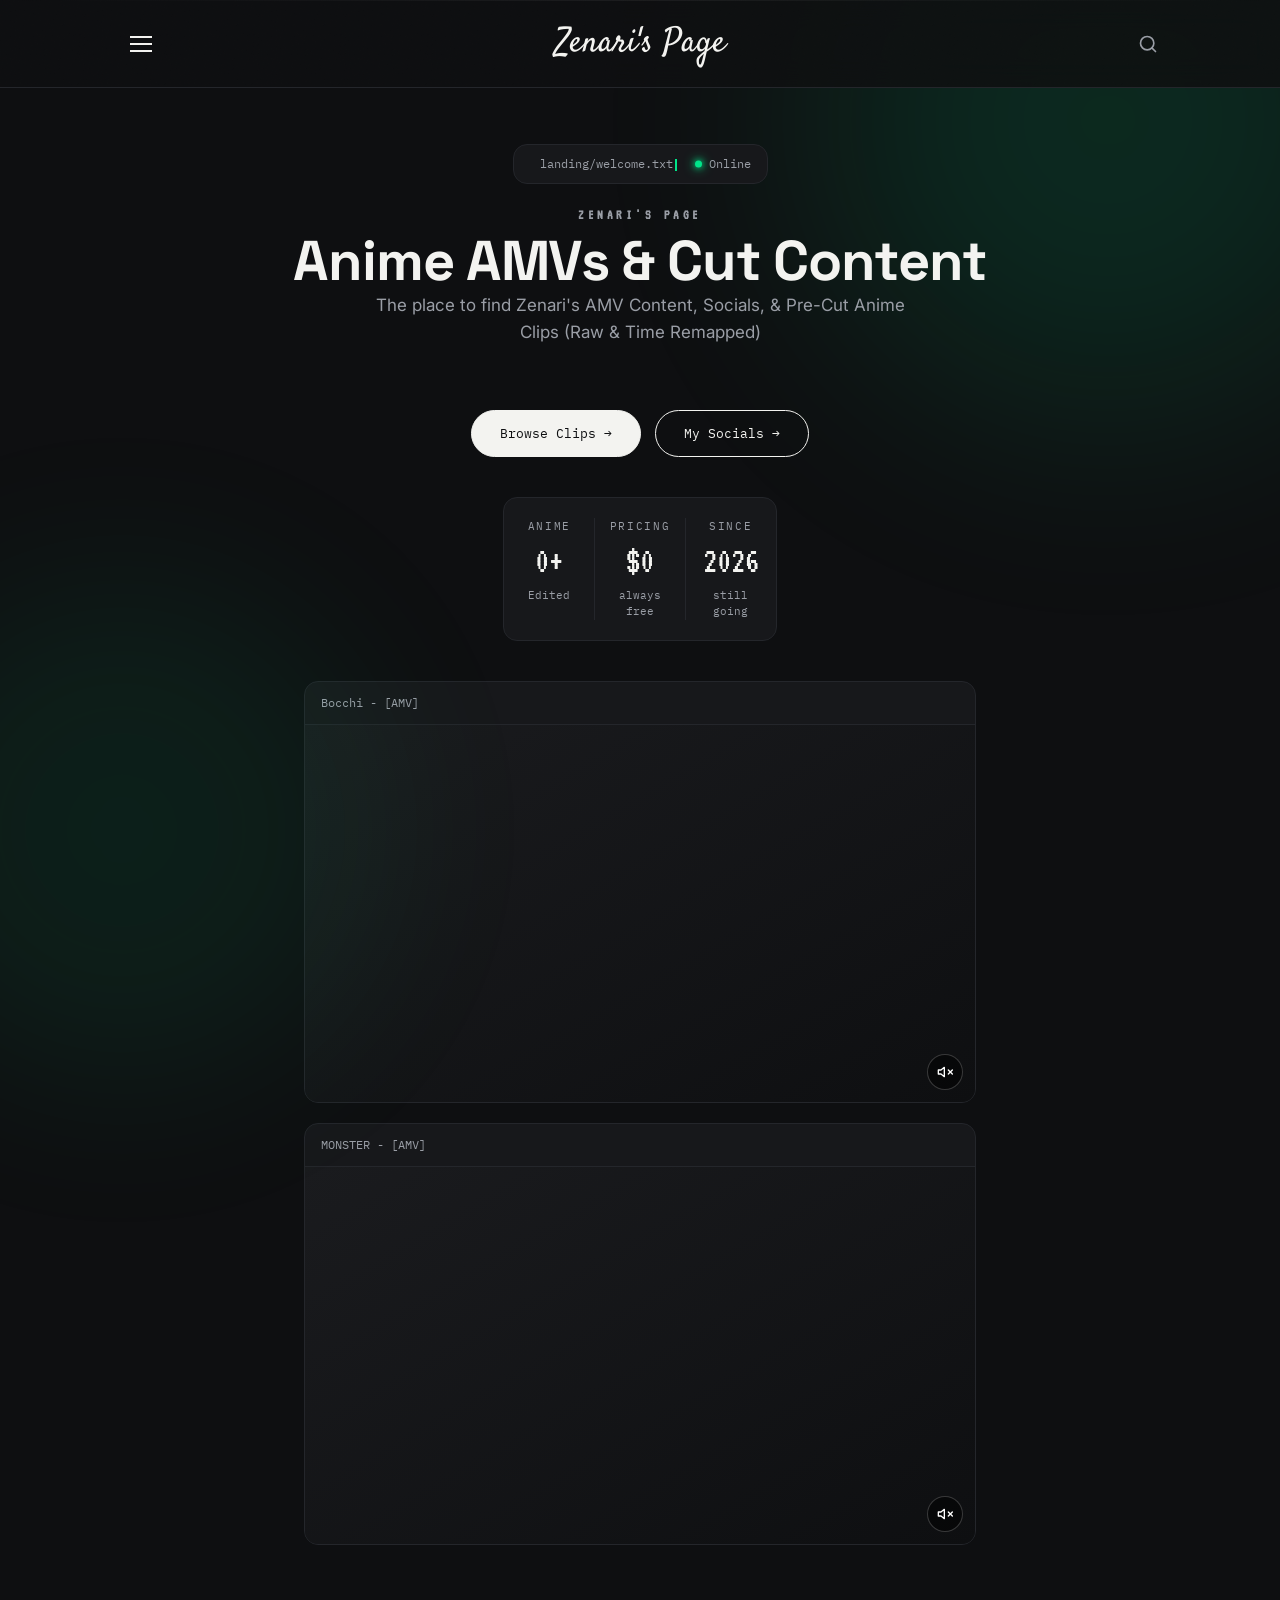
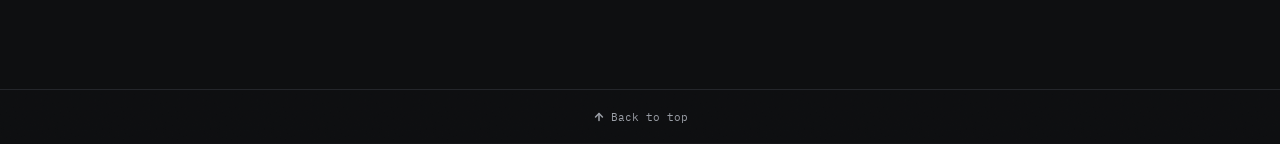
==== commit a0e50bfa: "Add files via upload" ====
--- a/index.html
+++ b/index.html
@@ -1,5 +1,5 @@
 <!DOCTYPE html><html lang="en"><head><meta charset="UTF-8"><meta name="viewport" content="width=device-width, initial-scale=1.0"><title>Zenari's Page - Anime AMVs & Cut Content</title><link rel="preconnect" href="https://fonts.googleapis.com">
-<link rel="preconnect" href="https://fonts.gstatic.com" crossorigin><link href="https://fonts.googleapis.com/css2?family=Satisfy&family=Space+Grotesk:wght@400;500;600;700&family=Inter:wght@400;500;600&family=IBM+Plex+Mono:wght@400;500&family=VT323&display=swap" rel="stylesheet"><link rel="stylesheet" href="styles.css"><meta name="theme-color" content="#00e58a"><meta property="og:site_name" content="ZenariFX"><meta property="og:title" content="Zenari's Page"><meta property="og:description" content="Zenari's Own Personal Site that includes his AMVs, Pre-Cut Anime Content, & More!"><meta property="og:image" content="https://zenarifx.github.io/Zenaris-Site/images/og-home.webp"><meta property="og:url" content="https://zenarifx.github.io/Zenaris-Site/"><meta property="og:type" content="website"><meta name="twitter:card" content="summary_large_image"><meta name="twitter:title" content="Zenari's Page"><meta name="twitter:description" content="Anime AMVs & Cut Content — The place to find Zenari's AMV Content, Socials, & Pre-Cut Anime Clips (Raw & Time Remapped)"><meta name="twitter:image" content="https://zenarifx.github.io/Zenaris-Site/images/og-home.webp"></head><body class="page-index"><div class="particles-container"></div><header><nav><button class="menu-toggle" aria-label="Menu" aria-expanded="false"><span></span><span></span><span></span></button><a class="brand" href="index.html">Zenari's Page</a><div class="dropdown"><a href="about.html">About</a><a href="socials.html">Socials</a><a href="anime-clips.html">Anime Clips</a><a href="faq.html">FAQ</a><a href="zenaris-amvs.html">Zenari's AMVs</a></div><button class="search-btn" id="search-btn" aria-label="Search">
+<link rel="preconnect" href="https://fonts.gstatic.com" crossorigin><link href="https://fonts.googleapis.com/css2?family=Satisfy&family=Space+Grotesk:wght@400;500;600;700&family=Inter:wght@400;500;600&family=IBM+Plex+Mono:wght@400;500&family=VT323&display=swap" rel="stylesheet"><link rel="stylesheet" href="styles.css"><meta name="theme-color" content="#00e58a"><meta property="og:site_name" content="ZenariFX"><meta property="og:title" content="Zenari's Page"><meta property="og:description" content="Zenari's Own Personal Site that includes his AMVs, Pre-Cut Anime Content, & More!"><meta property="og:image" content="https://zenarifx.github.io/Zenaris-Site/images/og-home.webp"><meta property="og:url" content="https://zenarifx.github.io/Zenaris-Site/"><meta property="og:type" content="website"><meta name="twitter:card" content="summary_large_image"><meta name="twitter:title" content="Zenari's Page"><meta name="twitter:description" content="Anime AMVs & Cut Content — The place to find Zenari's AMV Content, Socials, & Pre-Cut Anime Clips (Raw & Time Remapped)"><meta name="twitter:image" content="https://zenarifx.github.io/Zenaris-Site/images/og-home.webp"></head><body class="page-index"><div class="particles-container"></div><header><nav><button class="menu-toggle" aria-label="Menu" aria-expanded="false"><span></span><span></span><span></span></button><a class="brand" href="index.html">Zenari's Page</a><div class="dropdown"><a href="zenaris-amvs.html">Zenari's AMVs</a><a href="anime-clips.html">Anime Clips</a><a href="socials.html">Socials</a><a href="about.html">About</a><a href="faq.html">FAQ</a></div><button class="search-btn" id="search-btn" aria-label="Search">
       <svg viewBox="0 0 24 24" fill="none" stroke="currentColor" stroke-width="2" stroke-linecap="round" stroke-linejoin="round"><circle cx="11" cy="11" r="8"/><path d="m21 21-4.35-4.35"/></svg>
     </button>
     </nav></header><main class="wrap"><section class="hero"><div class="hero-grid"><div><div class="terminal-badge animate-fade-up d1"><span class="terminal-prompt"></span><span class="typewriter" data-text="landing/welcome.txt"></span><span class="terminal-status live-dot">Online</span></div><h1 class="animate-fade-up d2"><span class="pixel-label">ZENARI'S PAGE</span> Anime AMVs & Cut Content </h1><p class="hero-desc animate-fade-up d3"> The place to find Zenari's AMV Content, Socials, & Pre-Cut Anime Clips (Raw & Time Remapped) </p><div class="hero-actions animate-fade-up d4"><a class="btn primary" href="anime-clips.html">Browse Clips &rarr;</a><a class="btn ghost" href="socials.html">My Socials &rarr;</a></div><div class="stats-row animate-fade-up d5"><div class="stat-item"><div class="stat-label">ANIME</div><div class="stat-value">0+</div><div class="stat-sub">Edited</div></div><div class="stat-divider"></div><div class="stat-item"><div class="stat-label">PRICING</div><div class="stat-value">$0</div><div class="stat-sub">always free</div></div><div class="stat-divider"></div><div class="stat-item"><div class="stat-label">SINCE</div><div class="stat-value">2026</div><div class="stat-sub">still going</div></div></div></div></div></section><section class="embed-section"><div class="embed-card animate-fade-up d3"><div class="embed-header"><span class="embed-path">Bocchi - [AMV]</span></div><div class="embed-body"><iframe src="https://www.youtube.com/embed/bxasVmwcdpk?autoplay=1&mute=1&loop=1&playlist=bxasVmwcdpk&rel=0&modestbranding=1" allow="autoplay; encrypted-media" allowfullscreen></iframe><button class="embed-mute" data-muted="true" aria-label="Toggle mute"><svg viewBox="0 0 24 24" fill="none" stroke="currentColor" stroke-width="2" stroke-linecap="round" stroke-linejoin="round"><polygon points="11 5 6 9 2 9 2 15 6 15 11 19 11 5"/><line x1="23" y1="9" x2="17" y2="15"/><line x1="17" y1="9" x2="23" y2="15"/></svg></button></div></div><div class="embed-card animate-fade-up d4"><div class="embed-header"><span class="embed-path">MONSTER - [AMV]</span></div><div class="embed-body"><iframe src="https://www.youtube.com/embed/TwviWCxfzIM?autoplay=1&mute=1&loop=1&playlist=TwviWCxfzIM&rel=0&modestbranding=1" allow="autoplay; encrypted-media" allowfullscreen></iframe><button class="embed-mute" data-muted="true" aria-label="Toggle mute"><svg viewBox="0 0 24 24" fill="none" stroke="currentColor" stroke-width="2" stroke-linecap="round" stroke-linejoin="round"><polygon points="11 5 6 9 2 9 2 15 6 15 11 19 11 5"/><line x1="23" y1="9" x2="17" y2="15"/><line x1="17" y1="9" x2="23" y2="15"/></svg></button></div></div></section>
--- a/styles.css
+++ b/styles.css
@@ -1,4 +1,4 @@
-/* ============================================================ ZENARI'S PAGE - COMPLETE STYLES ============================================================ */:root{--bg:#0e0f11;--ink:#f3f3f0;--ink-soft:#9a9ea6;--line:#24262b;--accent:#00e58a;--accent-ink:#06150f;--card:#17181b;--radius:14px;--footer-line:#1a1b1e}*{margin:0;padding:0;box-sizing:border-box}html{scroll-behavior:smooth}body{background:var(--bg);color:var(--ink);font-family:'Inter',sans-serif;line-height:1.5;-webkit-font-smoothing:antialiased;transition:background .3s ease,color .3s ease}a{color:inherit;text-decoration:none}.wrap{max-width:1080px;margin:0 auto;padding:0 24px}::selection{background:var(--cursor-color,var(--accent));color:var(--accent-ink)}:focus-visible{outline:2px solid var(--accent);outline-offset:3px}/* ---------- NOISE OVERLAY ---------- */ .noise-overlay{position:fixed;inset:0;background:url("data:image/svg+xml,%3Csvg viewBox='0 0 256 256' xmlns='http://www.w3.org/2000/svg'%3E%3Cfilter id='n'%3E%3CfeTurbulence type='fractalNoise' baseFrequency='0.85' numOctaves='5' stitchTiles='stitch'/%3E%3C/filter%3E%3Crect width='100%25' height='100%25' filter='url(%23n)' opacity='0.06'/%3E%3C/svg%3E");opacity:0.9;pointer-events:none;z-index:9999;mix-blend-mode:overlay}/* ---------- AMBIENT GLOWS PER PAGE (BRIGHTENED) ---------- */ body::before{content:'';position:fixed;top:-20%;right:-10%;width:600px;height:600px;border-radius:50%;filter:blur(120px);opacity:0.12;pointer-events:none;z-index:0;transition:background .6s ease}body::after{content:'';position:fixed;bottom:-20%;left:-10%;width:500px;height:500px;border-radius:50%;filter:blur(100px);opacity:0.08;pointer-events:none;z-index:0;transition:background .6s ease}body.page-index::before{background:var(--accent)}body.page-index::after{background:var(--accent)}body.page-about::before{background:#00b4d8}body.page-about::after{background:#0077b6}body.page-socials::before{background:#f4a261}body.page-socials::after{background:#e76f51}body.page-clips::before{background:#c77dff}body.page-clips::after{background:#9d4edd}body.page-amvs::before{background:#ffd60a}body.page-amvs::after{background:#ffc300}/* Page-specific typewriter cursor colors */ body.page-index .typewriter-cursor{background:var(--accent)}body.page-about .typewriter-cursor{background:#00b4d8}body.page-socials .typewriter-cursor{background:#f4a261}body.page-clips .typewriter-cursor{background:#c77dff}body.page-amvs .typewriter-cursor{background:#ffd60a}/* Page-specific arrow-down colors */ body.page-index .arrow-down{color:var(--accent)}body.page-about .arrow-down{color:#00b4d8}body.page-socials .arrow-down{color:#f4a261}body.page-clips .arrow-down{color:#c77dff}body.page-amvs .arrow-down{color:#ffd60a}[data-theme="light"] body::before{opacity:0.14}[data-theme="light"] body::after{opacity:0.10}[data-theme="light"] .noise-overlay{opacity:0.4}/* ---------- THEME TOGGLE ---------- */ /* ---------- HEADER ---------- */ header{position:sticky;top:0;z-index:50;background:rgba(14,15,17,0.88);backdrop-filter:blur(14px) saturate(1.2);border-bottom:1px solid var(--line);transition:background .3s ease,border-color .3s ease}header::before{content:'';position:absolute;inset:0;background:url("data:image/svg+xml,%3Csvg viewBox='0 0 256 256' xmlns='http://www.w3.org/2000/svg'%3E%3Cfilter id='n'%3E%3CfeTurbulence type='fractalNoise' baseFrequency='0.75' numOctaves='4' stitchTiles='stitch'/%3E%3C/filter%3E%3Crect width='100%25' height='100%25' filter='url(%23n)' opacity='0.025'/%3E%3C/svg%3E");opacity:0.4;pointer-events:none}header::after{content:'';position:absolute;top:0;left:0;right:0;height:1px;background:linear-gradient(90deg,transparent,rgba(255,255,255,0.06),transparent);pointer-events:none}[data-theme="light"] header{background:rgba(245,245,243,0.88)}[data-theme="light"] header::after{background:linear-gradient(90deg,transparent,rgba(0,0,0,0.04),transparent)}nav{position:relative;display:flex;align-items:center;justify-content:center;padding:18px 24px;max-width:1080px;margin:0 auto}.brand{font-family:'Satisfy',cursive;font-weight:400;font-size:clamp(26px,4.4vw,34px);color:var(--ink);text-align:center}.menu-toggle{position:absolute;left:24px;top:50%;transform:translateY(-50%);background:none;border:none;cursor:pointer;padding:6px}.menu-toggle span{display:block;width:22px;height:2px;background:var(--ink);margin:5px 0;transition:transform .15s ease,opacity .15s ease,background .3s ease}.menu-toggle[aria-expanded="true"] span:nth-child(1){transform:translateY(7px) rotate(45deg)}.menu-toggle[aria-expanded="true"] span:nth-child(2){opacity:0}.menu-toggle[aria-expanded="true"] span:nth-child(3){transform:translateY(-7px) rotate(-45deg)}.dropdown{position:absolute;top:100%;left:0;right:0;background:var(--card);border-bottom:1px solid var(--line);display:flex;justify-content:center;gap:22px;padding:20px 24px;transform:translateY(-8px);opacity:0;pointer-events:none;transition:transform .18s ease,opacity .18s ease,background .3s ease;flex-direction:column;text-align:center}.dropdown.open{transform:translateY(0);opacity:1;pointer-events:auto}.dropdown a{font-family:'IBM Plex Mono',monospace;font-size:13px;letter-spacing:.05em;text-transform:uppercase;color:var(--ink-soft);padding:6px 2px;transition:color .15s ease}.dropdown a[aria-current="page"]{color:var(--accent)}body.page-about .dropdown a[aria-current="page"]{color:#00b4d8}body.page-socials .dropdown a[aria-current="page"]{color:#f4a261}body.page-clips .dropdown a[aria-current="page"]{color:#c77dff}body.page-amvs .dropdown a[aria-current="page"]{color:#ffd60a}/* ---------- PAGE LOAD ANIMATIONS ---------- */ @keyframes fadeUp{from{opacity:0;transform:translateY(30px)}to{opacity:1;transform:translateY(0)}}@keyframes fadeIn{from{opacity:0}to{opacity:1}}@keyframes scaleIn{from{opacity:0;transform:scale(0.92)}to{opacity:1;transform:scale(1)}}.animate-fade-up{opacity:0;animation:fadeUp .7s cubic-bezier(.22,1,.36,1) forwards}.no-animate-fallback .animate-fade-up,.no-animate-fallback .animate-fade-in,.no-animate-fallback .animate-scale-in{opacity:1!important;transform:none!important;animation:none!important}.animate-fade-in{opacity:0;animation:fadeIn .6s ease forwards}.animate-scale-in{opacity:0;animation:scaleIn .6s cubic-bezier(.22,1,.36,1) forwards}.d1{animation-delay:.05s}.d2{animation-delay:.12s}.d3{animation-delay:.2s}.d4{animation-delay:.28s}.d5{animation-delay:.36s}.d6{animation-delay:.44s}.d7{animation-delay:.52s}.d8{animation-delay:.6s}/* ---------- HERO ---------- */ .hero{padding:56px 0 40px}.hero-grid{display:grid;grid-template-columns:1fr;gap:48px;align-items:center;text-align:center}.hero-grid > div:first-child{display:flex;flex-direction:column;align-items:center}h1{font-family:'Space Grotesk',sans-serif;font-weight:700;font-size:clamp(36px,5.5vw,56px);line-height:1.08;letter-spacing:-0.02em}h1 .accent-line{display:none}.hero-actions{margin-top:32px;display:flex;gap:14px;flex-wrap:nowrap !important;justify-content:center}.btn{font-family:'IBM Plex Mono',monospace;font-size:13px;padding:13px 28px;border-radius:100px;border:1px solid var(--ink);transition:all .15s ease;display:inline-flex;align-items:center;gap:8px}.btn.primary{background:var(--ink);color:var(--bg)}.btn.primary:hover{background:var(--accent);border-color:var(--accent);color:var(--accent-ink)}.btn.ghost{color:var(--ink)}.btn.ghost:hover{border-color:var(--ink-soft)}/* ---------- TERMINAL BADGE ---------- */ .terminal-badge{display:inline-flex;align-items:center;gap:10px;font-family:'IBM Plex Mono',monospace;font-size:12px;color:var(--ink-soft);background:var(--card);border:1px solid var(--line);border-radius:var(--radius);padding:10px 16px;margin-bottom:24px}.terminal-prompt{color:var(--accent);font-weight:500}/* Pixel label */ .pixel-label{font-family:'VT323',monospace;font-size:14px;letter-spacing:0.25em;color:var(--ink-soft);display:block;margin-bottom:8px;text-transform:uppercase}/* Hero description */ .hero-desc{color:var(--ink-soft);font-size:17px;max-width:52ch;margin:0 auto 32px;line-height:1.6}/* ---------- STATS ROW (HORIZONTAL) ---------- */ .stats-row{display:flex;flex-direction:row;align-items:stretch;justify-content:center;background:var(--card);border:1px solid var(--line);border-radius:var(--radius);overflow:hidden;margin-top:40px;max-width:520px;margin-left:auto;margin-right:auto}.stat-item{flex:1;padding:20px 12px;text-align:center;display:flex;flex-direction:column;align-items:center;gap:8px}.stat-divider{width:1px;align-self:stretch;background:var(--line);margin:20px 0;flex-shrink:0;display:block !important}.stat-label{font-family:'IBM Plex Mono',monospace;font-size:11px;letter-spacing:0.15em;color:var(--ink-soft)}.stat-value{font-family:'VT323',monospace;font-size:36px;color:var(--ink);line-height:1}.stat-sub{font-family:'IBM Plex Mono',monospace;font-size:11px;color:var(--ink-soft)}/* ---------- EMBED SECTION ---------- */ .embed-section{display:flex;flex-direction:column;gap:20px;max-width:720px;margin:0 auto;padding:0 24px 48px}.embed-card{background:var(--card);border:1px solid var(--line);border-radius:var(--radius);overflow:hidden;transition:border-color .3s ease,background .3s ease}.embed-card:hover{border-color:var(--ink-soft)}.embed-header{display:flex;align-items:center;gap:10px;padding:12px 16px;border-bottom:1px solid var(--line);font-family:'IBM Plex Mono',monospace;font-size:12px}.embed-prompt{color:var(--accent);font-weight:500}.embed-path{color:var(--ink-soft);flex:1;font-family:'IBM Plex Mono',monospace;font-size:12px}.embed-badge{font-size:11px;padding:3px 10px;border:1px solid var(--line);border-radius:6px;color:var(--ink-soft)}.embed-body{position:relative;aspect-ratio:16/9;background:linear-gradient(150deg,#1a1b1e,#0e0f11)}.embed-body iframe{position:absolute;inset:0;width:100%;height:100%;border:none}.embed-mute{position:absolute;bottom:12px;right:12px;width:36px;height:36px;border-radius:50%;background:rgba(0,0,0,0.5);border:1px solid rgba(255,255,255,0.2);color:#fff;display:flex;align-items:center;justify-content:center;cursor:pointer;z-index:5;transition:background .15s ease}.embed-mute:hover{background:rgba(0,0,0,0.7)}.embed-mute svg{width:16px;height:16px}/* ---------- SECTIONS ---------- */ section{padding:72px 0}.section-head{display:flex;justify-content:space-between;align-items:flex-end;margin-bottom:44px;gap:20px;flex-wrap:wrap}.section-head h2{font-family:'Space Grotesk',sans-serif;font-size:clamp(26px,3.4vw,34px);font-weight:700;letter-spacing:-0.01em}/* ---------- GALLERY ---------- */ .gallery{display:grid;grid-template-columns:repeat(3,1fr);gap:24px}.clip-card{background:var(--card);border:1px solid var(--line);border-radius:var(--radius);overflow:hidden;opacity:0;transform:translateY(14px);transition:opacity .5s ease,transform .5s ease,background .3s ease,border-color .3s ease}.clip-card.in{opacity:1;transform:translateY(0)}.clip-thumb{aspect-ratio:9/16;position:relative;background:linear-gradient(150deg,var(--g1,#20232a),var(--g2,#0d0e10));display:flex;align-items:flex-end;padding:14px}.clip-thumb .tc-badge{font-family:'IBM Plex Mono',monospace;font-size:10px;color:rgba(255,255,255,0.85);background:rgba(0,0,0,0.35);padding:4px 8px;border-radius:6px;letter-spacing:.03em}.clip-thumb .play{position:absolute;top:50%;left:50%;transform:translate(-50%,-50%);width:44px;height:44px;border-radius:50%;background:rgba(255,255,255,0.1);border:1px solid rgba(255,255,255,0.25);display:flex;align-items:center;justify-content:center;transition:background .15s ease}.clip-card:hover .play{background:var(--accent);border-color:var(--accent)}.clip-card:hover .play svg{fill:var(--accent-ink)}.clip-info{padding:16px}.clip-info h3{font-family:'Space Grotesk',sans-serif;font-size:15px;font-weight:600;margin-bottom:4px}.clip-info p{font-size:12px;color:var(--ink-soft);font-family:'IBM Plex Mono',monospace}/* ---------- ANIME DROPDOWN ---------- */ .anime-dropdown{position:relative;margin-bottom:32px}.anime-dropdown-toggle{font-family:'IBM Plex Mono',monospace;font-size:13px;padding:12px 20px;background:var(--card);border:1px solid var(--line);border-radius:var(--radius);color:var(--ink);cursor:pointer;display:inline-flex;align-items:center;gap:10px;transition:border-color .15s ease}.anime-dropdown-toggle:hover{border-color:var(--ink-soft)}.anime-dropdown-toggle svg{width:14px;height:14px;transition:transform .2s ease}.anime-dropdown.open .anime-dropdown-toggle svg{transform:rotate(180deg)}.anime-dropdown-menu{position:absolute;top:calc(100% + 8px);left:0;background:var(--card);border:1px solid var(--line);border-radius:var(--radius);padding:12px;display:grid;grid-template-columns:repeat(2,1fr);gap:10px;min-width:220px;opacity:0;transform:translateY(-6px);pointer-events:none;transition:opacity .18s ease,transform .18s ease;z-index:40}.anime-dropdown.open .anime-dropdown-menu{opacity:1;transform:translateY(0);pointer-events:auto}.anime-thumb{aspect-ratio:3/4;border-radius:10px;background:linear-gradient(150deg,var(--g1,#2a2d35),var(--g2,#1a1c22));display:flex;align-items:flex-end;padding:8px;cursor:pointer;transition:transform .15s ease,border-color .15s ease;border:1px solid transparent;position:relative;overflow:hidden}.anime-thumb:hover{transform:translateY(-3px);border-color:var(--accent)}.anime-thumb span{font-family:'Space Grotesk',sans-serif;font-size:11px;font-weight:600;color:#fff;text-shadow:0 1px 4px rgba(0,0,0,0.6)}/* ============================================================ CLIPS PAGE - TERMINAL STYLE REBRAND ============================================================ */ .clips-hero{text-align:center;padding:48px 0 32px}.clips-hero h2{font-family:'VT323',monospace;font-size:clamp(36px,6vw,56px);font-weight:400;letter-spacing:0.05em;margin-bottom:16px;color:var(--ink)}.clips-desc{color:var(--ink-soft);font-size:16px;max-width:52ch;margin:0 auto 32px;line-height:1.7}/* Search Bar */ .search-bar{display:flex;align-items:center;gap:12px;background:var(--card);border:1px solid var(--line);border-radius:var(--radius);padding:14px 18px;max-width:520px;margin:0 auto 16px;transition:border-color .15s ease;position:relative}.search-bar:focus-within{border-color:var(--ink-soft)}.search-bar svg{width:18px;height:18px;color:var(--ink-soft);flex-shrink:0}.search-bar input{background:none;border:none;color:var(--ink);font-family:'IBM Plex Mono',monospace;font-size:14px;width:100%;outline:none}.search-bar input::placeholder{color:var(--ink-soft)}.search-clear{background:none;border:none;color:var(--ink-soft);cursor:pointer;padding:4px;border-radius:50%;display:flex;align-items:center;justify-content:center;opacity:0;transition:opacity .15s ease,color .15s ease;pointer-events:none}.search-clear.visible{opacity:1;pointer-events:auto}.search-clear:hover{color:var(--accent)}/* Filter Dropdown */ .filter-dropdown{max-width:520px;margin:0 auto 32px;position:relative;z-index:40}.filter-toggle{width:100%;display:flex;align-items:center;justify-content:space-between;background:var(--card);border:1px solid var(--line);border-radius:var(--radius);padding:14px 18px;color:var(--ink);font-family:'IBM Plex Mono',monospace;font-size:13px;letter-spacing:0.1em;cursor:pointer;transition:border-color .15s ease}.filter-toggle:hover{border-color:var(--ink-soft)}.filter-toggle strong{color:var(--ink);font-weight:600}.filter-toggle svg{width:14px;height:14px;color:var(--ink-soft);transition:transform .2s ease}.filter-dropdown.open .filter-toggle svg{transform:rotate(180deg)}/* Filter Dropdown Menu */ .filter-dropdown-menu{position:absolute;top:calc(100% + 8px);left:0;right:0;background:var(--card);border:1px solid var(--line);border-radius:var(--radius);padding:8px;display:flex;flex-direction:column;gap:2px;opacity:0;transform:translateY(-6px);pointer-events:none;transition:opacity .18s ease,transform .18s ease;z-index:40;box-shadow:0 8px 32px rgba(0,0,0,0.3)}.filter-dropdown.open .filter-dropdown-menu{opacity:1;transform:translateY(0);pointer-events:auto}.filter-option{font-family:'IBM Plex Mono',monospace;font-size:13px;letter-spacing:0.1em;padding:12px 16px;border-radius:10px;border:none;background:none;color:var(--ink-soft);cursor:pointer;text-align:left;transition:background .15s ease,color .15s ease}.filter-option:hover{background:rgba(0,229,138,0.06);color:var(--ink)}.filter-option.active{background:var(--bg);color:var(--accent)}/* Clips Grid */ .clips-grid-section{padding:0 24px 48px;max-width:720px;margin:0 auto}.clips-grid{display:grid;grid-template-columns:1fr;gap:16px}/* Clip Tile */ .clip-tile{display:block;position:relative;border-radius:var(--radius);border:1px solid var(--line);overflow:hidden;cursor:pointer;transition:border-color .3s ease,transform .2s ease,opacity .3s ease;text-decoration:none;color:inherit}.clip-tile:hover{border-color:var(--ink-soft);transform:translateY(-2px)}.clip-tile.hidden{display:none}.clip-tile-bg{position:relative;aspect-ratio:16/9;display:flex;align-items:center;justify-content:center;overflow:hidden;background:linear-gradient(150deg,#1a0b1a,#0d050d)}.clip-tile-img{position:absolute;inset:0;width:100%;height:100%;object-fit:cover;z-index:1}.clip-tile-overlay{position:absolute;inset:0;background:linear-gradient(180deg,rgba(0,0,0,0.2) 0%,rgba(0,0,0,0.5) 100%);z-index:2}.clip-tile-blur{position:absolute;inset:0;background:url("data:image/svg+xml,%3Csvg xmlns='http://www.w3.org/2000/svg' width='100' height='100'%3E%3Cfilter id='b'%3E%3CfeGaussianBlur stdDeviation='8'/%3E%3C/filter%3E%3Crect width='100%25' height='100%25' fill='%23300a30'/%3E%3Crect x='20' y='20' width='60' height='60' fill='%23581858' filter='url(%23b)'/%3E%3Crect x='40' y='10' width='30' height='80' fill='%23ff0055' filter='url(%23b)' opacity='0.3'/%3E%3C/svg%3E") center/cover;filter:blur(20px) saturate(1.4);opacity:0.6;z-index:1}.clip-tile-text{position:absolute;inset:0;display:flex;flex-direction:column;align-items:center;justify-content:center;z-index:3;padding:24px;text-align:center}.clip-tile-text h4{font-family:'Space Grotesk',sans-serif;font-size:20px;font-weight:700;color:#fff;text-shadow:0 2px 12px rgba(0,0,0,0.6);margin-bottom:6px}.clip-tile-text p{font-family:'IBM Plex Mono',monospace;font-size:12px;color:rgba(255,255,255,0.7);text-shadow:0 1px 6px rgba(0,0,0,0.5)}.clip-tile-badge{position:absolute;top:14px;right:14px;font-family:'IBM Plex Mono',monospace;font-size:10px;letter-spacing:0.1em;padding:5px 12px;background:rgba(0,0,0,0.45);border:1px solid rgba(255,255,255,0.15);border-radius:6px;color:rgba(255,255,255,0.9);z-index:4;text-transform:uppercase}.clip-tile-badge.coming{border-color:rgba(255,255,255,0.25);color:rgba(255,255,255,0.85)}/* Clips Empty State */ .clips-empty{text-align:center;padding:48px 24px}.clips-empty p{font-family:'IBM Plex Mono',monospace;font-size:14px;color:var(--ink-soft);letter-spacing:0.05em}/* Clips List - Horizontal Rows (legacy,kept for compatibility) */ .clips-list{display:flex;flex-direction:column;gap:12px;padding:0 24px 48px;max-width:720px;margin:0 auto}.clip-row{position:relative;display:flex;align-items:center;justify-content:space-between;padding:20px 16px;border-radius:var(--radius);border:1px solid var(--line);overflow:hidden;cursor:pointer;transition:border-color .2s ease,transform .2s ease}.clip-row:hover{border-color:var(--ink-soft);transform:translateX(4px)}.clip-row-bg{position:absolute;inset:0;opacity:0.6;z-index:0}.clip-row-content{position:relative;z-index:1}.clip-row-content h3{font-family:'Space Grotesk',sans-serif;font-size:16px;font-weight:600;color:var(--ink);margin-bottom:4px}.clip-row-content p{font-family:'IBM Plex Mono',monospace;font-size:12px;color:var(--ink-soft)}.clip-row-meta{position:relative;z-index:1}/* ============================================================ ABOUT PAGE - TERMINAL STYLE ============================================================ */ .about-hero{text-align:center;padding:48px 0 32px}.about-hero h2{font-family:'VT323',monospace;font-size:clamp(36px,6vw,56px);font-weight:400;letter-spacing:0.05em;margin-bottom:16px;color:var(--ink)}.about-desc{color:var(--ink-soft);font-size:16px;max-width:56ch;margin:0 auto;line-height:1.7}/* ============================================================ SOCIALS PAGE - TERMINAL STYLE ============================================================ */ .socials-hero{text-align:center;padding:48px 0 32px}.socials-hero h2{font-family:'VT323',monospace;font-size:clamp(36px,6vw,56px);font-weight:400;letter-spacing:0.05em;margin-bottom:16px;color:var(--ink)}.socials-desc{color:var(--ink-soft);font-size:16px;max-width:52ch;margin:0 auto 32px;line-height:1.7}.socials-list{padding:0 16px 40px;max-width:520px;margin:0 auto}.socials-grid{display:flex;flex-direction:column;gap:12px}.socials-card{display:flex;align-items:center;gap:16px;padding:18px 20px;background:var(--card);border:1px solid var(--line);border-radius:var(--radius);transition:border-color .15s ease,transform .15s ease,background .3s ease}.socials-card:hover{border-color:var(--ink-soft);transform:translateX(4px)}.socials-icon{width:34px;height:34px;display:flex;align-items:center;justify-content:center;flex-shrink:0}.socials-info{flex:1}.socials-info h3{font-family:'Space Grotesk',sans-serif;font-size:16px;font-weight:600;margin-bottom:2px}.socials-info span{font-family:'IBM Plex Mono',monospace;font-size:12px;color:var(--ink-soft)}.socials-arrow{font-family:'IBM Plex Mono',monospace;font-size:14px;color:var(--ink-soft);transition:color .15s ease,transform .15s ease}.socials-card:hover .socials-arrow{color:var(--accent);transform:translateX(2px)}/* ============================================================ AMVS PAGE - TERMINAL STYLE ============================================================ */ .amvs-hero{text-align:center;padding:48px 0 32px}.amvs-hero h2{font-family:'VT323',monospace;font-size:clamp(36px,6vw,56px);font-weight:400;letter-spacing:0.05em;margin-bottom:16px;color:var(--ink)}.amvs-desc{color:var(--ink-soft);font-size:16px;max-width:52ch;margin:0 auto 32px;line-height:1.7}.amvs-grid{display:flex;flex-direction:column;gap:20px;padding:0 16px 40px;max-width:720px;margin:0 auto}.amv-card{background:var(--card);border:1px solid var(--line);border-radius:var(--radius);overflow:hidden;transition:border-color .3s ease,background .3s ease}.amv-card:hover{border-color:var(--ink-soft)}.amv-card-header{display:flex;align-items:center;gap:10px;padding:12px 16px;border-bottom:1px solid var(--line);font-family:'IBM Plex Mono',monospace;font-size:12px}.amv-card-body{position:relative;aspect-ratio:16/9;background:linear-gradient(150deg,#1a1b1e,#0e0f11)}.amv-card-body iframe{position:absolute;inset:0;width:100%;height:100%;border:none}/* ---------- FOOTER ---------- */ .site-footer{position:relative;left:0;right:0;z-index:50;background:rgba(14,15,17,0.88);backdrop-filter:blur(14px) saturate(1.2);border-top:1px solid var(--line);padding:14px 24px;transition:background .3s ease,border-color .3s ease,opacity .5s ease,transform .5s ease;opacity:0;transform:translateY(20px);pointer-events:none}.site-footer.visible{opacity:1;transform:translateY(0);pointer-events:auto}.site-footer::before{content:'';position:absolute;inset:0;background:url("data:image/svg+xml,%3Csvg viewBox='0 0 256 256' xmlns='http://www.w3.org/2000/svg'%3E%3Cfilter id='n'%3E%3CfeTurbulence type='fractalNoise' baseFrequency='0.75' numOctaves='4' stitchTiles='stitch'/%3E%3C/filter%3E%3Crect width='100%25' height='100%25' filter='url(%23n)' opacity='0.025'/%3E%3C/svg%3E");opacity:0.4;pointer-events:none}.site-footer::after{content:'';position:absolute;bottom:0;left:0;right:0;height:1px;background:linear-gradient(90deg,transparent,rgba(255,255,255,0.04),transparent);pointer-events:none}[data-theme="light"] .site-footer{background:rgba(245,245,243,0.88)}[data-theme="light"] .site-footer.visible{opacity:1}[data-theme="light"] .site-footer::after{background:linear-gradient(90deg,transparent,rgba(0,0,0,0.03),transparent)}.footer-inner{max-width:1080px;margin:0 auto;display:flex;align-items:center;justify-content:center;gap:16px;position:relative;z-index:1}.footer-brand{font-family:'Satisfy',cursive;font-size:16px;color:var(--ink-soft)}.back-to-top{font-family:'IBM Plex Mono',monospace;font-size:11px;color:var(--ink-soft);display:flex;align-items:center;gap:6px;cursor:pointer;background:none;border:none;padding:6px 12px;border-radius:8px;transition:color .15s ease,background .15s ease}.back-to-top:hover{color:var(--accent);background:rgba(0,229,138,0.08)}body.page-about .back-to-top:hover{color:#00b4d8;background:rgba(0,180,216,0.08)}body.page-socials .back-to-top:hover{color:#f4a261;background:rgba(244,162,97,0.08)}body.page-clips .back-to-top:hover{color:#c77dff;background:rgba(199,125,255,0.08)}body.page-amvs .back-to-top:hover{color:#ffd60a;background:rgba(255,214,10,0.08)}.back-to-top svg{width:12px;height:12px}/* ---------- GLOWING STATUS DOTS ---------- */ .terminal-status{position:relative;padding-left:22px !important}.terminal-status::before{content:'';position:absolute;left:8px;top:50%;transform:translateY(-50%);width:7px;height:7px;border-radius:50%;background:#00e58a;box-shadow:0 0 6px #00e58a,0 0 12px #00e58a;animation:pulse-glow 2s ease-in-out infinite}@keyframes pulse-glow{0%,100%{opacity:1}50%{opacity:0.5}}.info-dot::before{background:#00b4d8;box-shadow:0 0 6px #00b4d8,0 0 12px #00b4d8}.active-dot::before{background:#f4a261;box-shadow:0 0 6px #f4a261,0 0 12px #f4a261}.clip-dot::before{background:#c77dff;box-shadow:0 0 6px #c77dff,0 0 12px #c77dff}.amv-dot::before{background:#ffd60a;box-shadow:0 0 6px #ffd60a,0 0 12px #ffd60a}/* ---------- DISCORD PROFILE EMBED ---------- */ .discord-embed{max-width:520px;margin:32px auto 0;background:var(--card);border:1px solid var(--line);border-radius:var(--radius);overflow:hidden;transition:border-color .3s ease,background .3s ease}.discord-embed:hover{border-color:var(--ink-soft)}.discord-embed-header{display:flex;align-items:center;gap:10px;padding:12px 16px;border-bottom:1px solid var(--line);font-family:'IBM Plex Mono',monospace;font-size:12px;color:var(--ink-soft)}.discord-embed-header svg{color:var(--ink)}.discord-embed-body{display:flex;align-items:center;gap:16px;padding:20px}.discord-avatar{width:56px;height:56px;border-radius:50%;background:linear-gradient(150deg,#5865F2,#4752C4);flex-shrink:0;display:flex;align-items:center;justify-content:center;background-size:cover;background-position:center}.discord-info h4{font-family:'Space Grotesk',sans-serif;font-size:16px;font-weight:600;margin-bottom:2px;color:var(--ink)}.discord-info p{font-family:'IBM Plex Mono',monospace;font-size:12px;color:var(--ink-soft);margin-bottom:6px}.discord-id{display:inline-block;font-family:'IBM Plex Mono',monospace;font-size:11px;padding:4px 10px;background:var(--bg);border:1px solid var(--line);border-radius:6px;color:var(--ink-soft)}/* ---------- CLIPS PLACEHOLDER CARD ---------- */ .clips-coming-soon{padding:0 24px 48px;max-width:720px;margin:0 auto}.coming-soon-title{font-family:'IBM Plex Mono',monospace;font-size:13px;letter-spacing:0.15em;text-transform:uppercase;color:var(--ink-soft);margin-bottom:20px;text-align:center}.clip-placeholder-card{display:block;position:relative;border-radius:var(--radius);border:1px solid var(--line);overflow:hidden;cursor:pointer;transition:border-color .3s ease,transform .2s ease;text-decoration:none;color:inherit}.clip-placeholder-card:hover{border-color:var(--ink-soft);transform:translateY(-2px)}.clip-placeholder-bg{position:relative;aspect-ratio:16/9;background:linear-gradient(150deg,#1a0b1a,#0d050d);display:flex;align-items:center;justify-content:center}.clip-placeholder-blur{position:absolute;inset:0;background:url("data:image/svg+xml,%3Csvg xmlns='http://www.w3.org/2000/svg' width='100' height='100'%3E%3Cfilter id='b'%3E%3CfeGaussianBlur stdDeviation='8'/%3E%3C/filter%3E%3Crect width='100%25' height='100%25' fill='%23300a30'/%3E%3Crect x='20' y='20' width='60' height='60' fill='%23581858' filter='url(%23b)'/%3E%3Crect x='40' y='10' width='30' height='80' fill='%23ff0055' filter='url(%23b)' opacity='0.3'/%3E%3C/svg%3E") center/cover;filter:blur(20px) saturate(1.4);opacity:0.8}.clip-placeholder-text{position:relative;z-index:1;text-align:center;padding:24px}.clip-placeholder-text h4{font-family:'Space Grotesk',sans-serif;font-size:clamp(20px,3vw,28px);font-weight:700;color:#fff;text-shadow:0 2px 12px rgba(0,0,0,0.6);margin-bottom:8px}.clip-placeholder-text p{font-family:'IBM Plex Mono',monospace;font-size:12px;color:rgba(255,255,255,0.7);text-shadow:0 1px 6px rgba(0,0,0,0.5)}/* ---------- FOOTER CLEANUP ---------- */ .footer-inner{justify-content:center}/* Discord status dot */ .discord-status-dot{width:8px;height:8px;border-radius:50%;margin-left:auto;background:#747f8d;box-shadow:0 0 4px rgba(116,127,141,0.5);transition:background .3s ease,box-shadow .3s ease}.discord-status-dot.online{background:#3ba55d;box-shadow:0 0 6px #3ba55d,0 0 12px #3ba55d}.discord-status-dot.idle{background:#faa81a;box-shadow:0 0 6px #faa81a,0 0 12px #faa81a}.discord-status-dot.dnd{background:#ed4245;box-shadow:0 0 6px #ed4245,0 0 12px #ed4245}.discord-status-dot.streaming{background:#593695;box-shadow:0 0 6px #593695,0 0 12px #593695}/* Public Discord embed */ .public-discord{margin-top:16px;opacity:0.7}.public-discord:hover{opacity:1}.discord-coming-badge{margin-left:auto;font-family:'IBM Plex Mono',monospace;font-size:10px;padding:3px 8px;background:var(--bg);border:1px solid var(--line);border-radius:6px;color:var(--ink-soft)}.public-avatar{background:linear-gradient(150deg,#5865F2,#4752C4);position:relative}.public-avatar::before{content:'';position:absolute;inset:0;background:url("data:image/svg+xml,%3Csvg xmlns='http://www.w3.org/2000/svg' viewBox='0 0 24 24' fill='white'%3E%3Cpath d='M20.317 4.37a19.791 19.791 0 0 0-4.885-1.515.074.074 0 0 0-.079.037c-.21.375-.444.864-.608 1.25a18.27 18.27 0 0 0-5.487 0 12.64 12.64 0 0 0-.617-1.25.077.077 0 0 0-.079-.037A19.736 19.736 0 0 0 3.677 4.37a.07.07 0 0 0-.032.027C.533 9.046-.32 13.58.099 18.057a.082.082 0 0 0 .031.057 19.9 19.9 0 0 0 5.993 3.03.078.078 0 0 0 .084-.028c.462-.63.874-1.295 1.226-1.994a.076.076 0 0 0-.041-.106 13.107 13.107 0 0 1-1.872-.892.077.077 0 0 1-.008-.128 10.2 10.2 0 0 0 .372-.292.074.074 0 0 1 .077-.01c3.928 1.793 8.18 1.793 12.062 0a.074.074 0 0 1 .078.01c.12.098.246.198.373.292a.077.077 0 0 1-.006.127 12.299 12.299 0 0 1-1.873.892.077.077 0 0 0-.041.107c.36.698.772 1.362 1.225 1.993a.076.076 0 0 0 .084.028 19.839 19.839 0 0 0 6.002-3.03.077.077 0 0 0 .032-.054c.5-5.177-.838-9.674-3.549-13.66a.061.061 0 0 0-.031-.03zM8.02 15.33c-1.183 0-2.157-1.085-2.157-2.419 0-1.333.956-2.419 2.157-2.419 1.21 0 2.176 1.096 2.157 2.42 0 1.333-.956 2.418-2.157 2.418zm7.975 0c-1.183 0-2.157-1.085-2.157-2.419 0-1.333.955-2.419 2.157-2.419 1.21 0 2.176 1.096 2.157 2.42 0 1.333-.946 2.418-2.157 2.418z'/%3E%3C/svg%3E") center/60% no-repeat}/* ---------- FLOATING PARTICLES ---------- */ .particles-container{position:fixed;inset:0;pointer-events:none;z-index:1;overflow:hidden}.particle{position:absolute;border-radius:50%;opacity:0;animation:particle-float linear infinite;will-change:transform,opacity}@keyframes particle-float{0%{opacity:0;transform:translateY(110vh) translateX(0) scale(0.3)}5%{opacity:0.6}95%{opacity:0.2}100%{opacity:0;transform:translateY(-10vh) translateX(var(--drift)) scale(0.8)}}/* Page-specific particle colors */ body.page-index .particle{background:var(--accent)}body.page-about .particle{background:#00b4d8}body.page-socials .particle{background:#f4a261}body.page-clips .particle{background:#c77dff}body.page-amvs .particle{background:#ffd60a}/* Light mode particles - use white for visibility */ [data-theme="light"] .particle{background:rgba(255,255,255,0.7) !important}/* ============================================================ NEW FEATURES - TRANSITIONS,TYPING,BORDERS,SKELETON ============================================================ */ /* ---------- PAGE TRANSITION OVERLAY ---------- */ .page-transition{position:fixed;inset:0;background:var(--bg);z-index:9998;opacity:1;pointer-events:none;transition:opacity .3s ease}.page-transition.fade-out{opacity:0}/* ---------- TYPING EFFECT ---------- */ .typewriter{display:inline}.typewriter-cursor{display:inline-block;width:2px;height:1em;background:var(--accent);margin-left:2px;animation:blink-cursor 1s step-end infinite;vertical-align:text-bottom}@keyframes blink-cursor{0%,100%{opacity:1}50%{opacity:0}}/* ---------- ANIMATED GRADIENT BORDERS ---------- */ .gradient-border{position:relative;z-index:1}.gradient-border::before{content:'';position:absolute;inset:-2px;border-radius:calc(var(--radius) + 2px);background:linear-gradient(90deg,var(--accent),#00b4d8,#c77dff,#ffd60a,var(--accent));background-size:300% 300%;animation:gradient-rotate 4s ease infinite;z-index:-1;opacity:0;transition:opacity .3s ease}.gradient-border:hover::before{opacity:1}@keyframes gradient-rotate{0%{background-position:0% 50%}50%{background-position:100% 50%}100%{background-position:0% 50%}}/* ---------- SKELETON LOADING ---------- */ .skeleton{background:linear-gradient(90deg,var(--line) 25%,var(--card) 50%,var(--line) 75%);background-size:200% 100%;animation:skeleton-shimmer 1.5s infinite;border-radius:6px;color:transparent!important}@keyframes skeleton-shimmer{0%{background-position:200% 0}100%{background-position:-200% 0}}.skeleton-text{height:12px;margin-bottom:8px}.skeleton-text.short{width:40%}.skeleton-text.long{width:80%}.skeleton-circle{width:56px;height:56px;border-radius:50%}.skeleton-rect{aspect-ratio:16/9;width:100%;border-radius:var(--radius)}.skeleton-card{background:var(--card);border:1px solid var(--line);border-radius:var(--radius);padding:16px}/* ---------- RESPONSIVE ---------- */ .arrow-down{display:inline-block;font-size:14px;margin:0 8px;animation:arrow-bounce 1.5s ease-in-out infinite}.arrow-down:nth-child(2){animation-delay:0.2s}@keyframes arrow-bounce{0%,100%{transform:translateY(0)}50%{transform:translateY(-6px)}}@media (max-width:860px){.embed-grid{grid-template-columns:1fr;max-width:360px}.country-columns{grid-template-columns:repeat(2,1fr)}.gallery{grid-template-columns:repeat(2,1fr)}}/* ABOUT PAGE ENHANCEMENTS ============================================================ */
+/* ============================================================ ZENARI'S PAGE - COMPLETE STYLES ============================================================ */:root{--bg:#0e0f11;--ink:#f3f3f0;--ink-soft:#9a9ea6;--line:#24262b;--accent:#00e58a;--accent-ink:#06150f;--card:#17181b;--radius:14px;--footer-line:#1a1b1e}*{margin:0;padding:0;box-sizing:border-box}html{scroll-behavior:smooth}body{background:var(--bg);color:var(--ink);font-family:'Inter',sans-serif;line-height:1.5;-webkit-font-smoothing:antialiased;transition:background .3s ease,color .3s ease}a{color:inherit;text-decoration:none}.wrap{max-width:1080px;margin:0 auto;padding:0 24px 6rem}::selection{background:var(--cursor-color,var(--accent));color:var(--accent-ink)}:focus-visible{outline:2px solid var(--accent);outline-offset:3px}/* ---------- NOISE OVERLAY ---------- */ .noise-overlay{position:fixed;inset:0;background:url("data:image/svg+xml,%3Csvg viewBox='0 0 256 256' xmlns='http://www.w3.org/2000/svg'%3E%3Cfilter id='n'%3E%3CfeTurbulence type='fractalNoise' baseFrequency='0.85' numOctaves='5' stitchTiles='stitch'/%3E%3C/filter%3E%3Crect width='100%25' height='100%25' filter='url(%23n)' opacity='0.06'/%3E%3C/svg%3E");opacity:0.9;pointer-events:none;z-index:9999;mix-blend-mode:overlay}/* ---------- AMBIENT GLOWS PER PAGE (BRIGHTENED) ---------- */ body::before{content:'';position:fixed;top:-20%;right:-10%;width:600px;height:600px;border-radius:50%;filter:blur(120px);opacity:0.12;pointer-events:none;z-index:0;transition:background .6s ease}body::after{content:'';position:fixed;bottom:-20%;left:-10%;width:500px;height:500px;border-radius:50%;filter:blur(100px);opacity:0.08;pointer-events:none;z-index:0;transition:background .6s ease}body.page-index::before{background:var(--accent)}body.page-index::after{background:var(--accent)}body.page-about::before{background:#00b4d8}body.page-about::after{background:#0077b6}body.page-socials::before{background:#f4a261}body.page-socials::after{background:#e76f51}body.page-clips::before{background:#c77dff}body.page-clips::after{background:#9d4edd}body.page-amvs::before{background:#ffd60a}body.page-amvs::after{background:#ffc300}/* Page-specific typewriter cursor colors */ body.page-index .typewriter-cursor{background:var(--accent)}body.page-about .typewriter-cursor{background:#00b4d8}body.page-socials .typewriter-cursor{background:#f4a261}body.page-clips .typewriter-cursor{background:#c77dff}body.page-amvs .typewriter-cursor{background:#ffd60a}/* Page-specific arrow-down colors */ body.page-index .arrow-down{color:var(--accent)}body.page-about .arrow-down{color:#00b4d8}body.page-socials .arrow-down{color:#f4a261}body.page-clips .arrow-down{color:#c77dff}body.page-amvs .arrow-down{color:#ffd60a}[data-theme="light"] body::before{opacity:0.14}[data-theme="light"] body::after{opacity:0.10}[data-theme="light"] .noise-overlay{opacity:0.4}/* ---------- THEME TOGGLE ---------- */ /* ---------- HEADER ---------- */ header{position:sticky;top:0;z-index:50;background:rgba(14,15,17,0.88);backdrop-filter:blur(14px) saturate(1.2);border-bottom:1px solid var(--line);transition:background .3s ease,border-color .3s ease}header::before{content:'';position:absolute;inset:0;background:url("data:image/svg+xml,%3Csvg viewBox='0 0 256 256' xmlns='http://www.w3.org/2000/svg'%3E%3Cfilter id='n'%3E%3CfeTurbulence type='fractalNoise' baseFrequency='0.75' numOctaves='4' stitchTiles='stitch'/%3E%3C/filter%3E%3Crect width='100%25' height='100%25' filter='url(%23n)' opacity='0.025'/%3E%3C/svg%3E");opacity:0.4;pointer-events:none}header::after{content:'';position:absolute;top:0;left:0;right:0;height:1px;background:linear-gradient(90deg,transparent,rgba(255,255,255,0.06),transparent);pointer-events:none}[data-theme="light"] header{background:rgba(245,245,243,0.88)}[data-theme="light"] header::after{background:linear-gradient(90deg,transparent,rgba(0,0,0,0.04),transparent)}nav{position:relative;display:flex;align-items:center;justify-content:center;padding:18px 24px;max-width:1080px;margin:0 auto}.brand{font-family:'Satisfy',cursive;font-weight:400;font-size:clamp(26px,4.4vw,34px);color:var(--ink);text-align:center}.menu-toggle{position:absolute;left:24px;top:50%;transform:translateY(-50%);background:none;border:none;cursor:pointer;padding:6px}.menu-toggle span{display:block;width:22px;height:2px;background:var(--ink);margin:5px 0;transition:transform .15s ease,opacity .15s ease,background .3s ease}.menu-toggle[aria-expanded="true"] span:nth-child(1){transform:translateY(7px) rotate(45deg)}.menu-toggle[aria-expanded="true"] span:nth-child(2){opacity:0}.menu-toggle[aria-expanded="true"] span:nth-child(3){transform:translateY(-7px) rotate(-45deg)}.dropdown{position:absolute;top:100%;left:0;right:0;background:var(--card);border-bottom:1px solid var(--line);display:flex;justify-content:center;gap:22px;padding:20px 24px;transform:translateY(-8px);opacity:0;pointer-events:none;transition:transform .18s ease,opacity .18s ease,background .3s ease;flex-direction:column;text-align:center}.dropdown.open{transform:translateY(0);opacity:1;pointer-events:auto}.dropdown a{font-family:'IBM Plex Mono',monospace;font-size:13px;letter-spacing:.05em;text-transform:uppercase;color:var(--ink-soft);padding:6px 2px;transition:color .15s ease}.dropdown a[aria-current="page"]{color:var(--accent)}body.page-about .dropdown a[aria-current="page"]{color:#00b4d8}body.page-socials .dropdown a[aria-current="page"]{color:#f4a261}body.page-clips .dropdown a[aria-current="page"]{color:#c77dff}body.page-amvs .dropdown a[aria-current="page"]{color:#ffd60a}/* ---------- PAGE LOAD ANIMATIONS ---------- */ @keyframes fadeUp{from{opacity:0;transform:translateY(30px)}to{opacity:1;transform:translateY(0)}}@keyframes fadeIn{from{opacity:0}to{opacity:1}}@keyframes scaleIn{from{opacity:0;transform:scale(0.92)}to{opacity:1;transform:scale(1)}}.animate-fade-up{opacity:0;animation:fadeUp .7s cubic-bezier(.22,1,.36,1) forwards}.no-animate-fallback .animate-fade-up,.no-animate-fallback .animate-fade-in,.no-animate-fallback .animate-scale-in{opacity:1!important;transform:none!important;animation:none!important}.animate-fade-in{opacity:0;animation:fadeIn .6s ease forwards}.animate-scale-in{opacity:0;animation:scaleIn .6s cubic-bezier(.22,1,.36,1) forwards}.d1{animation-delay:.05s}.d2{animation-delay:.12s}.d3{animation-delay:.2s}.d4{animation-delay:.28s}.d5{animation-delay:.36s}.d6{animation-delay:.44s}.d7{animation-delay:.52s}.d8{animation-delay:.6s}/* ---------- HERO ---------- */ .hero{padding:56px 0 40px}.hero-grid{display:grid;grid-template-columns:1fr;gap:48px;align-items:center;text-align:center}.hero-grid > div:first-child{display:flex;flex-direction:column;align-items:center}h1{font-family:'Space Grotesk',sans-serif;font-weight:700;font-size:clamp(36px,5.5vw,56px);line-height:1.08;letter-spacing:-0.02em}h1 .accent-line{display:none}.hero-actions{margin-top:32px;display:flex;gap:14px;flex-wrap:nowrap !important;justify-content:center}.btn{font-family:'IBM Plex Mono',monospace;font-size:13px;padding:13px 28px;border-radius:100px;border:1px solid var(--ink);transition:all .15s ease;display:inline-flex;align-items:center;gap:8px}.btn.primary{background:var(--ink);color:var(--bg)}.btn.primary:hover{background:var(--accent);border-color:var(--accent);color:var(--accent-ink)}.btn.ghost{color:var(--ink)}.btn.ghost:hover{border-color:var(--ink-soft)}/* ---------- TERMINAL BADGE ---------- */ .terminal-badge{display:inline-flex;align-items:center;gap:10px;font-family:'IBM Plex Mono',monospace;font-size:12px;color:var(--ink-soft);background:var(--card);border:1px solid var(--line);border-radius:var(--radius);padding:10px 16px;margin-bottom:24px}.terminal-prompt{color:var(--accent);font-weight:500}/* Pixel label */ .pixel-label{font-family:'VT323',monospace;font-size:14px;letter-spacing:0.25em;color:var(--ink-soft);display:block;margin-bottom:8px;text-transform:uppercase}/* Hero description */ .hero-desc{color:var(--ink-soft);font-size:17px;max-width:52ch;margin:0 auto 32px;line-height:1.6}/* ---------- STATS ROW (HORIZONTAL) ---------- */ .stats-row{display:flex;flex-direction:row;align-items:stretch;justify-content:center;background:var(--card);border:1px solid var(--line);border-radius:var(--radius);overflow:hidden;margin-top:40px;max-width:520px;margin-left:auto;margin-right:auto}.stat-item{flex:1;padding:20px 12px;text-align:center;display:flex;flex-direction:column;align-items:center;gap:8px}.stat-divider{width:1px;align-self:stretch;background:var(--line);margin:20px 0;flex-shrink:0;display:block !important}.stat-label{font-family:'IBM Plex Mono',monospace;font-size:11px;letter-spacing:0.15em;color:var(--ink-soft)}.stat-value{font-family:'VT323',monospace;font-size:36px;color:var(--ink);line-height:1}.stat-sub{font-family:'IBM Plex Mono',monospace;font-size:11px;color:var(--ink-soft)}/* ---------- EMBED SECTION ---------- */ .embed-section{display:flex;flex-direction:column;gap:20px;max-width:720px;margin:0 auto;padding:0 24px 48px}.embed-card{background:var(--card);border:1px solid var(--line);border-radius:var(--radius);overflow:hidden;transition:border-color .3s ease,background .3s ease}.embed-card:hover{border-color:var(--ink-soft)}.embed-header{display:flex;align-items:center;gap:10px;padding:12px 16px;border-bottom:1px solid var(--line);font-family:'IBM Plex Mono',monospace;font-size:12px}.embed-prompt{color:var(--accent);font-weight:500}.embed-path{color:var(--ink-soft);flex:1;font-family:'IBM Plex Mono',monospace;font-size:12px}.embed-badge{font-size:11px;padding:3px 10px;border:1px solid var(--line);border-radius:6px;color:var(--ink-soft)}.embed-body{position:relative;aspect-ratio:16/9;background:linear-gradient(150deg,#1a1b1e,#0e0f11)}.embed-body iframe{position:absolute;inset:0;width:100%;height:100%;border:none}.embed-mute{position:absolute;bottom:12px;right:12px;width:36px;height:36px;border-radius:50%;background:rgba(0,0,0,0.5);border:1px solid rgba(255,255,255,0.2);color:#fff;display:flex;align-items:center;justify-content:center;cursor:pointer;z-index:5;transition:background .15s ease}.embed-mute:hover{background:rgba(0,0,0,0.7)}.embed-mute svg{width:16px;height:16px}/* ---------- SECTIONS ---------- */ section{padding:72px 0}.section-head{display:flex;justify-content:space-between;align-items:flex-end;margin-bottom:44px;gap:20px;flex-wrap:wrap}.section-head h2{font-family:'Space Grotesk',sans-serif;font-size:clamp(26px,3.4vw,34px);font-weight:700;letter-spacing:-0.01em}/* ---------- GALLERY ---------- */ .gallery{display:grid;grid-template-columns:repeat(3,1fr);gap:24px}.clip-card{background:var(--card);border:1px solid var(--line);border-radius:var(--radius);overflow:hidden;opacity:0;transform:translateY(14px);transition:opacity .5s ease,transform .5s ease,background .3s ease,border-color .3s ease}.clip-card.in{opacity:1;transform:translateY(0)}.clip-thumb{position:relative;display:flex;flex-direction:column;gap:.25rem;padding:0}.clip-thumb .tc-badge{font-family:'IBM Plex Mono',monospace;font-size:10px;color:rgba(255,255,255,0.85);background:rgba(0,0,0,0.35);padding:4px 8px;border-radius:6px;letter-spacing:.03em}.clip-thumb .play{position:absolute;top:50%;left:50%;transform:translate(-50%,-50%);width:44px;height:44px;border-radius:50%;background:rgba(255,255,255,0.1);border:1px solid rgba(255,255,255,0.25);display:flex;align-items:center;justify-content:center;transition:background .15s ease}.clip-card:hover .play{background:var(--accent);border-color:var(--accent)}.clip-card:hover .play svg{fill:var(--accent-ink)}.clip-info{padding:16px}.clip-info h3{font-family:'Space Grotesk',sans-serif;font-size:15px;font-weight:600;margin-bottom:4px}.clip-info p{font-size:12px;color:var(--ink-soft);font-family:'IBM Plex Mono',monospace}/* ---------- ANIME DROPDOWN ---------- */ .anime-dropdown{position:relative;margin-bottom:32px}.anime-dropdown-toggle{font-family:'IBM Plex Mono',monospace;font-size:13px;padding:12px 20px;background:var(--card);border:1px solid var(--line);border-radius:var(--radius);color:var(--ink);cursor:pointer;display:inline-flex;align-items:center;gap:10px;transition:border-color .15s ease}.anime-dropdown-toggle:hover{border-color:var(--ink-soft)}.anime-dropdown-toggle svg{width:14px;height:14px;transition:transform .2s ease}.anime-dropdown.open .anime-dropdown-toggle svg{transform:rotate(180deg)}.anime-dropdown-menu{position:absolute;top:calc(100% + 8px);left:0;background:var(--card);border:1px solid var(--line);border-radius:var(--radius);padding:12px;display:grid;grid-template-columns:repeat(2,1fr);gap:10px;min-width:220px;opacity:0;transform:translateY(-6px);pointer-events:none;transition:opacity .18s ease,transform .18s ease;z-index:40}.anime-dropdown.open .anime-dropdown-menu{opacity:1;transform:translateY(0);pointer-events:auto}.anime-thumb{aspect-ratio:3/4;border-radius:10px;background:linear-gradient(150deg,var(--g1,#2a2d35),var(--g2,#1a1c22));display:flex;align-items:flex-end;padding:8px;cursor:pointer;transition:transform .15s ease,border-color .15s ease;border:1px solid transparent;position:relative;overflow:hidden}.anime-thumb:hover{transform:translateY(-3px);border-color:var(--accent)}.anime-thumb span{font-family:'Space Grotesk',sans-serif;font-size:11px;font-weight:600;color:#fff;text-shadow:0 1px 4px rgba(0,0,0,0.6)}/* ============================================================ CLIPS PAGE - TERMINAL STYLE REBRAND ============================================================ */ .clips-hero{text-align:center;padding:48px 0 32px}.clips-hero h2{font-family:'VT323',monospace;font-size:clamp(36px,6vw,56px);font-weight:400;letter-spacing:0.05em;margin-bottom:16px;color:var(--ink)}.clips-desc{color:var(--ink-soft);font-size:16px;max-width:52ch;margin:0 auto 32px;line-height:1.7}/* Search Bar */ .search-bar{display:flex;align-items:center;gap:12px;background:var(--card);border:1px solid var(--line);border-radius:var(--radius);padding:14px 18px;max-width:520px;margin:0 auto 16px;transition:border-color .15s ease;position:relative}.search-bar:focus-within{border-color:var(--ink-soft)}.search-bar svg{width:18px;height:18px;color:var(--ink-soft);flex-shrink:0}.search-bar input{background:none;border:none;color:var(--ink);font-family:'IBM Plex Mono',monospace;font-size:14px;width:100%;outline:none}.search-bar input::placeholder{color:var(--ink-soft)}.search-clear{background:none;border:none;color:var(--ink-soft);cursor:pointer;padding:4px;border-radius:50%;display:flex;align-items:center;justify-content:center;opacity:0;transition:opacity .15s ease,color .15s ease;pointer-events:none}.search-clear.visible{opacity:1;pointer-events:auto}.search-clear:hover{color:var(--accent)}/* Filter Dropdown */ .filter-dropdown{max-width:520px;margin:0 auto 32px;position:relative;z-index:40}.filter-toggle{width:100%;display:flex;align-items:center;justify-content:space-between;background:var(--card);border:1px solid var(--line);border-radius:var(--radius);padding:14px 18px;color:var(--ink);font-family:'IBM Plex Mono',monospace;font-size:13px;letter-spacing:0.1em;cursor:pointer;transition:border-color .15s ease}.filter-toggle:hover{border-color:var(--ink-soft)}.filter-toggle strong{color:var(--ink);font-weight:600}.filter-toggle svg{width:14px;height:14px;color:var(--ink-soft);transition:transform .2s ease}.filter-dropdown.open .filter-toggle svg{transform:rotate(180deg)}/* Filter Dropdown Menu */ .filter-dropdown-menu{position:absolute;top:calc(100% + 8px);left:0;right:0;background:var(--card);border:1px solid var(--line);border-radius:var(--radius);padding:8px;display:flex;flex-direction:column;gap:2px;opacity:0;transform:translateY(-6px);pointer-events:none;transition:opacity .18s ease,transform .18s ease;z-index:40;box-shadow:0 8px 32px rgba(0,0,0,0.3)}.filter-dropdown.open .filter-dropdown-menu{opacity:1;transform:translateY(0);pointer-events:auto}.filter-option{font-family:'IBM Plex Mono',monospace;font-size:13px;letter-spacing:0.1em;padding:12px 16px;border-radius:10px;border:none;background:none;color:var(--ink-soft);cursor:pointer;text-align:left;transition:background .15s ease,color .15s ease}.filter-option:hover{background:rgba(0,229,138,0.06);color:var(--ink)}.filter-option.active{background:var(--bg);color:var(--accent)}/* Clips Grid */ .clips-grid-section{padding:0 24px 48px;max-width:720px;margin:0 auto}.clips-grid{display:grid;grid-template-columns:1fr;gap:16px}/* Clip Tile */ .clip-tile{display:block;position:relative;border-radius:var(--radius);border:1px solid var(--line);overflow:hidden;cursor:pointer;transition:border-color .3s ease,transform .2s ease,opacity .3s ease;text-decoration:none;color:inherit}.clip-tile:hover{border-color:var(--ink-soft);transform:translateY(-2px)}.clip-tile.hidden{display:none}.clip-tile-bg{position:relative;aspect-ratio:16/9;display:flex;align-items:center;justify-content:center;overflow:hidden;background:linear-gradient(150deg,#1a0b1a,#0d050d)}.clip-tile-img{position:absolute;inset:0;width:100%;height:100%;object-fit:cover;z-index:1}.clip-tile-overlay{position:absolute;inset:0;background:linear-gradient(180deg,rgba(0,0,0,0.2) 0%,rgba(0,0,0,0.5) 100%);z-index:2}.clip-tile-blur{position:absolute;inset:0;background:url("data:image/svg+xml,%3Csvg xmlns='http://www.w3.org/2000/svg' width='100' height='100'%3E%3Cfilter id='b'%3E%3CfeGaussianBlur stdDeviation='8'/%3E%3C/filter%3E%3Crect width='100%25' height='100%25' fill='%23300a30'/%3E%3Crect x='20' y='20' width='60' height='60' fill='%23581858' filter='url(%23b)'/%3E%3Crect x='40' y='10' width='30' height='80' fill='%23ff0055' filter='url(%23b)' opacity='0.3'/%3E%3C/svg%3E") center/cover;filter:blur(20px) saturate(1.4);opacity:0.6;z-index:1}.clip-tile-text{position:absolute;inset:0;display:flex;flex-direction:column;align-items:center;justify-content:center;z-index:3;padding:24px;text-align:center}.clip-tile-text h4{font-family:'Space Grotesk',sans-serif;font-size:20px;font-weight:700;color:#fff;text-shadow:0 2px 12px rgba(0,0,0,0.6);margin-bottom:6px}.clip-tile-text p{font-family:'IBM Plex Mono',monospace;font-size:12px;color:rgba(255,255,255,0.7);text-shadow:0 1px 6px rgba(0,0,0,0.5)}.clip-tile-badge{position:absolute;top:14px;right:14px;font-family:'IBM Plex Mono',monospace;font-size:10px;letter-spacing:0.1em;padding:5px 12px;background:rgba(0,0,0,0.45);border:1px solid rgba(255,255,255,0.15);border-radius:6px;color:rgba(255,255,255,0.9);z-index:4;text-transform:uppercase}.clip-tile-badge.coming{border-color:rgba(255,255,255,0.25);color:rgba(255,255,255,0.85)}/* Clips Empty State */ .clips-empty{text-align:center;padding:48px 24px}.clips-empty p{font-family:'IBM Plex Mono',monospace;font-size:14px;color:var(--ink-soft);letter-spacing:0.05em}/* Clips List - Horizontal Rows (legacy,kept for compatibility) */ .clips-list{display:flex;flex-direction:column;gap:12px;padding:0 24px 48px;max-width:720px;margin:0 auto}.clip-row{position:relative;display:flex;align-items:center;justify-content:space-between;padding:20px 16px;border-radius:var(--radius);border:1px solid var(--line);overflow:hidden;cursor:pointer;transition:border-color .2s ease,transform .2s ease}.clip-row:hover{border-color:var(--ink-soft);transform:translateX(4px)}.clip-row-bg{position:absolute;inset:0;opacity:0.6;z-index:0}.clip-row-content{position:relative;z-index:1}.clip-row-content h3{font-family:'Space Grotesk',sans-serif;font-size:16px;font-weight:600;color:var(--ink);margin-bottom:4px}.clip-row-content p{font-family:'IBM Plex Mono',monospace;font-size:12px;color:var(--ink-soft)}.clip-row-meta{position:relative;z-index:1}/* ============================================================ ABOUT PAGE - TERMINAL STYLE ============================================================ */ .about-hero{text-align:center;padding:48px 0 32px}.about-hero h2{font-family:'VT323',monospace;font-size:clamp(36px,6vw,56px);font-weight:400;letter-spacing:0.05em;margin-bottom:16px;color:var(--ink)}.about-desc{color:var(--ink-soft);font-size:16px;max-width:56ch;margin:0 auto;line-height:1.7}/* ============================================================ SOCIALS PAGE - TERMINAL STYLE ============================================================ */ .socials-hero{text-align:center;padding:48px 0 32px}.socials-hero h2{font-family:'VT323',monospace;font-size:clamp(36px,6vw,56px);font-weight:400;letter-spacing:0.05em;margin-bottom:16px;color:var(--ink)}.socials-desc{color:var(--ink-soft);font-size:16px;max-width:52ch;margin:0 auto 32px;line-height:1.7}.socials-list{padding:0 16px 40px;max-width:520px;margin:0 auto}.socials-grid{display:flex;flex-direction:column;gap:12px}.socials-card{display:flex;align-items:center;gap:16px;padding:18px 20px;background:var(--card);border:1px solid var(--line);border-radius:var(--radius);transition:border-color .15s ease,transform .15s ease,background .3s ease}.socials-card:hover{border-color:var(--ink-soft);transform:translateX(4px)}.socials-icon{width:34px;height:34px;display:flex;align-items:center;justify-content:center;flex-shrink:0}.socials-info{flex:1}.socials-info h3{font-family:'Space Grotesk',sans-serif;font-size:16px;font-weight:600;margin-bottom:2px}.socials-info span{font-family:'IBM Plex Mono',monospace;font-size:12px;color:var(--ink-soft)}.socials-arrow{font-family:'IBM Plex Mono',monospace;font-size:14px;color:var(--ink-soft);transition:color .15s ease,transform .15s ease}.socials-card:hover .socials-arrow{color:var(--accent);transform:translateX(2px)}/* ============================================================ AMVS PAGE - TERMINAL STYLE ============================================================ */ .amvs-hero{text-align:center;padding:48px 0 32px}.amvs-hero h2{font-family:'VT323',monospace;font-size:clamp(36px,6vw,56px);font-weight:400;letter-spacing:0.05em;margin-bottom:16px;color:var(--ink)}.amvs-desc{color:var(--ink-soft);font-size:16px;max-width:52ch;margin:0 auto 32px;line-height:1.7}.amvs-grid{display:flex;flex-direction:column;gap:20px;padding:0 16px 40px;max-width:720px;margin:0 auto}.amv-card{background:var(--card);border:1px solid var(--line);border-radius:var(--radius);overflow:hidden;transition:border-color .3s ease,background .3s ease}.amv-card:hover{border-color:var(--ink-soft)}.amv-card-header{display:flex;align-items:center;gap:10px;padding:12px 16px;border-bottom:1px solid var(--line);font-family:'IBM Plex Mono',monospace;font-size:12px}.amv-card-body{position:relative;aspect-ratio:16/9;background:linear-gradient(150deg,#1a1b1e,#0e0f11)}.amv-card-body iframe{position:absolute;inset:0;width:100%;height:100%;border:none}/* ---------- FOOTER ---------- */ .site-footer{position:relative;left:0;right:0;z-index:50;background:rgba(14,15,17,0.88);backdrop-filter:blur(14px) saturate(1.2);border-top:1px solid var(--line);padding:14px 24px;transition:background .3s ease,border-color .3s ease,opacity .5s ease,transform .5s ease;opacity:0;transform:translateY(20px);pointer-events:none}.site-footer.visible{opacity:1;transform:translateY(0);pointer-events:auto}.site-footer::before{content:'';position:absolute;inset:0;background:url("data:image/svg+xml,%3Csvg viewBox='0 0 256 256' xmlns='http://www.w3.org/2000/svg'%3E%3Cfilter id='n'%3E%3CfeTurbulence type='fractalNoise' baseFrequency='0.75' numOctaves='4' stitchTiles='stitch'/%3E%3C/filter%3E%3Crect width='100%25' height='100%25' filter='url(%23n)' opacity='0.025'/%3E%3C/svg%3E");opacity:0.4;pointer-events:none}.site-footer::after{content:'';position:absolute;bottom:0;left:0;right:0;height:1px;background:linear-gradient(90deg,transparent,rgba(255,255,255,0.04),transparent);pointer-events:none}[data-theme="light"] .site-footer{background:rgba(245,245,243,0.88)}[data-theme="light"] .site-footer.visible{opacity:1}[data-theme="light"] .site-footer::after{background:linear-gradient(90deg,transparent,rgba(0,0,0,0.03),transparent)}.footer-inner{max-width:1080px;margin:0 auto;display:flex;align-items:center;justify-content:center;gap:16px;position:relative;z-index:1}.footer-brand{font-family:'Satisfy',cursive;font-size:16px;color:var(--ink-soft)}.back-to-top{font-family:'IBM Plex Mono',monospace;font-size:11px;color:var(--ink-soft);display:flex;align-items:center;gap:6px;cursor:pointer;background:none;border:none;padding:6px 12px;border-radius:8px;transition:color .15s ease,background .15s ease}.back-to-top:hover{color:var(--accent);background:rgba(0,229,138,0.08)}body.page-about .back-to-top:hover{color:#00b4d8;background:rgba(0,180,216,0.08)}body.page-socials .back-to-top:hover{color:#f4a261;background:rgba(244,162,97,0.08)}body.page-clips .back-to-top:hover{color:#c77dff;background:rgba(199,125,255,0.08)}body.page-amvs .back-to-top:hover{color:#ffd60a;background:rgba(255,214,10,0.08)}.back-to-top svg{width:12px;height:12px}/* ---------- GLOWING STATUS DOTS ---------- */ .terminal-status{position:relative;padding-left:22px !important}.terminal-status::before{content:'';position:absolute;left:8px;top:50%;transform:translateY(-50%);width:7px;height:7px;border-radius:50%;background:#00e58a;box-shadow:0 0 6px #00e58a,0 0 12px #00e58a;animation:pulse-glow 2s ease-in-out infinite}@keyframes pulse-glow{0%,100%{opacity:1}50%{opacity:0.5}}.info-dot::before{background:#00b4d8;box-shadow:0 0 6px #00b4d8,0 0 12px #00b4d8}.active-dot::before{background:#f4a261;box-shadow:0 0 6px #f4a261,0 0 12px #f4a261}.clip-dot::before{background:#c77dff;box-shadow:0 0 6px #c77dff,0 0 12px #c77dff}.amv-dot::before{background:#ffd60a;box-shadow:0 0 6px #ffd60a,0 0 12px #ffd60a}/* ---------- DISCORD PROFILE EMBED ---------- */ .discord-embed{max-width:520px;margin:32px auto 0;background:var(--card);border:1px solid var(--line);border-radius:var(--radius);overflow:hidden;transition:border-color .3s ease,background .3s ease}.discord-embed:hover{border-color:var(--ink-soft)}.discord-embed-header{display:flex;align-items:center;gap:10px;padding:12px 16px;border-bottom:1px solid var(--line);font-family:'IBM Plex Mono',monospace;font-size:12px;color:var(--ink-soft)}.discord-embed-header svg{color:var(--ink)}.discord-embed-body{display:flex;align-items:center;gap:16px;padding:20px}.discord-avatar{width:56px;height:56px;border-radius:50%;background:linear-gradient(150deg,#5865F2,#4752C4);flex-shrink:0;display:flex;align-items:center;justify-content:center;background-size:cover;background-position:center}.discord-info h4{font-family:'Space Grotesk',sans-serif;font-size:16px;font-weight:600;margin-bottom:2px;color:var(--ink)}.discord-info p{font-family:'IBM Plex Mono',monospace;font-size:12px;color:var(--ink-soft);margin-bottom:6px}.discord-id{display:inline-block;font-family:'IBM Plex Mono',monospace;font-size:11px;padding:4px 10px;background:var(--bg);border:1px solid var(--line);border-radius:6px;color:var(--ink-soft)}/* ---------- CLIPS PLACEHOLDER CARD ---------- */ .clips-coming-soon{padding:0 24px 48px;max-width:720px;margin:0 auto}.coming-soon-title{font-family:'IBM Plex Mono',monospace;font-size:13px;letter-spacing:0.15em;text-transform:uppercase;color:var(--ink-soft);margin-bottom:20px;text-align:center}.clip-placeholder-card{display:block;position:relative;border-radius:var(--radius);border:1px solid var(--line);overflow:hidden;cursor:pointer;transition:border-color .3s ease,transform .2s ease;text-decoration:none;color:inherit}.clip-placeholder-card:hover{border-color:var(--ink-soft);transform:translateY(-2px)}.clip-placeholder-bg{position:relative;aspect-ratio:16/9;background:linear-gradient(150deg,#1a0b1a,#0d050d);display:flex;align-items:center;justify-content:center}.clip-placeholder-blur{position:absolute;inset:0;background:url("data:image/svg+xml,%3Csvg xmlns='http://www.w3.org/2000/svg' width='100' height='100'%3E%3Cfilter id='b'%3E%3CfeGaussianBlur stdDeviation='8'/%3E%3C/filter%3E%3Crect width='100%25' height='100%25' fill='%23300a30'/%3E%3Crect x='20' y='20' width='60' height='60' fill='%23581858' filter='url(%23b)'/%3E%3Crect x='40' y='10' width='30' height='80' fill='%23ff0055' filter='url(%23b)' opacity='0.3'/%3E%3C/svg%3E") center/cover;filter:blur(20px) saturate(1.4);opacity:0.8}.clip-placeholder-text{position:relative;z-index:1;text-align:center;padding:24px}.clip-placeholder-text h4{font-family:'Space Grotesk',sans-serif;font-size:clamp(20px,3vw,28px);font-weight:700;color:#fff;text-shadow:0 2px 12px rgba(0,0,0,0.6);margin-bottom:8px}.clip-placeholder-text p{font-family:'IBM Plex Mono',monospace;font-size:12px;color:rgba(255,255,255,0.7);text-shadow:0 1px 6px rgba(0,0,0,0.5)}/* ---------- FOOTER CLEANUP ---------- */ .footer-inner{justify-content:center}/* Discord status dot */ .discord-status-dot{width:8px;height:8px;border-radius:50%;margin-left:auto;background:#747f8d;box-shadow:0 0 4px rgba(116,127,141,0.5);transition:background .3s ease,box-shadow .3s ease}.discord-status-dot.online{background:#3ba55d;box-shadow:0 0 6px #3ba55d,0 0 12px #3ba55d}.discord-status-dot.idle{background:#faa81a;box-shadow:0 0 6px #faa81a,0 0 12px #faa81a}.discord-status-dot.dnd{background:#ed4245;box-shadow:0 0 6px #ed4245,0 0 12px #ed4245}.discord-status-dot.streaming{background:#593695;box-shadow:0 0 6px #593695,0 0 12px #593695}/* Public Discord embed */ .public-discord{margin-top:16px;opacity:0.7}.public-discord:hover{opacity:1}.discord-coming-badge{margin-left:auto;font-family:'IBM Plex Mono',monospace;font-size:10px;padding:3px 8px;background:var(--bg);border:1px solid var(--line);border-radius:6px;color:var(--ink-soft)}.public-avatar{background:linear-gradient(150deg,#5865F2,#4752C4);position:relative}.public-avatar::before{content:'';position:absolute;inset:0;background:url("data:image/svg+xml,%3Csvg xmlns='http://www.w3.org/2000/svg' viewBox='0 0 24 24' fill='white'%3E%3Cpath d='M20.317 4.37a19.791 19.791 0 0 0-4.885-1.515.074.074 0 0 0-.079.037c-.21.375-.444.864-.608 1.25a18.27 18.27 0 0 0-5.487 0 12.64 12.64 0 0 0-.617-1.25.077.077 0 0 0-.079-.037A19.736 19.736 0 0 0 3.677 4.37a.07.07 0 0 0-.032.027C.533 9.046-.32 13.58.099 18.057a.082.082 0 0 0 .031.057 19.9 19.9 0 0 0 5.993 3.03.078.078 0 0 0 .084-.028c.462-.63.874-1.295 1.226-1.994a.076.076 0 0 0-.041-.106 13.107 13.107 0 0 1-1.872-.892.077.077 0 0 1-.008-.128 10.2 10.2 0 0 0 .372-.292.074.074 0 0 1 .077-.01c3.928 1.793 8.18 1.793 12.062 0a.074.074 0 0 1 .078.01c.12.098.246.198.373.292a.077.077 0 0 1-.006.127 12.299 12.299 0 0 1-1.873.892.077.077 0 0 0-.041.107c.36.698.772 1.362 1.225 1.993a.076.076 0 0 0 .084.028 19.839 19.839 0 0 0 6.002-3.03.077.077 0 0 0 .032-.054c.5-5.177-.838-9.674-3.549-13.66a.061.061 0 0 0-.031-.03zM8.02 15.33c-1.183 0-2.157-1.085-2.157-2.419 0-1.333.956-2.419 2.157-2.419 1.21 0 2.176 1.096 2.157 2.42 0 1.333-.956 2.418-2.157 2.418zm7.975 0c-1.183 0-2.157-1.085-2.157-2.419 0-1.333.955-2.419 2.157-2.419 1.21 0 2.176 1.096 2.157 2.42 0 1.333-.946 2.418-2.157 2.418z'/%3E%3C/svg%3E") center/60% no-repeat}/* ---------- FLOATING PARTICLES ---------- */ .particles-container{position:fixed;inset:0;pointer-events:none;z-index:1;overflow:hidden}.particle{position:absolute;border-radius:50%;opacity:0;animation:particle-float linear infinite;will-change:transform,opacity}@keyframes particle-float{0%{opacity:0;transform:translateY(110vh) translateX(0) scale(0.3)}5%{opacity:0.6}95%{opacity:0.2}100%{opacity:0;transform:translateY(-10vh) translateX(var(--drift)) scale(0.8)}}/* Page-specific particle colors */ body.page-index .particle{background:var(--accent)}body.page-about .particle{background:#00b4d8}body.page-socials .particle{background:#f4a261}body.page-clips .particle{background:#c77dff}body.page-amvs .particle{background:#ffd60a}/* Light mode particles - use white for visibility */ [data-theme="light"] .particle{background:rgba(255,255,255,0.7) !important}/* ============================================================ NEW FEATURES - TRANSITIONS,TYPING,BORDERS,SKELETON ============================================================ */ /* ---------- PAGE TRANSITION OVERLAY ---------- */ .page-transition{position:fixed;inset:0;background:var(--bg);z-index:9998;opacity:1;pointer-events:none;transition:opacity .3s ease}.page-transition.fade-out{opacity:0}/* ---------- TYPING EFFECT ---------- */ .typewriter{display:inline}.typewriter-cursor{display:inline-block;width:2px;height:1em;background:var(--accent);margin-left:2px;animation:blink-cursor 1s step-end infinite;vertical-align:text-bottom}@keyframes blink-cursor{0%,100%{opacity:1}50%{opacity:0}}/* ---------- ANIMATED GRADIENT BORDERS ---------- */ .gradient-border{position:relative;z-index:1}.gradient-border::before{content:'';position:absolute;inset:-2px;border-radius:calc(var(--radius) + 2px);background:linear-gradient(90deg,var(--accent),#00b4d8,#c77dff,#ffd60a,var(--accent));background-size:300% 300%;animation:gradient-rotate 4s ease infinite;z-index:-1;opacity:0;transition:opacity .3s ease}.gradient-border:hover::before{opacity:1}@keyframes gradient-rotate{0%{background-position:0% 50%}50%{background-position:100% 50%}100%{background-position:0% 50%}}/* ---------- SKELETON LOADING ---------- */ .skeleton{background:linear-gradient(90deg,var(--line) 25%,var(--card) 50%,var(--line) 75%);background-size:200% 100%;animation:skeleton-shimmer 1.5s infinite;border-radius:6px;color:transparent!important}@keyframes skeleton-shimmer{0%{background-position:200% 0}100%{background-position:-200% 0}}.skeleton-text{height:12px;margin-bottom:8px}.skeleton-text.short{width:40%}.skeleton-text.long{width:80%}.skeleton-circle{width:56px;height:56px;border-radius:50%}.skeleton-rect{aspect-ratio:16/9;width:100%;border-radius:var(--radius)}.skeleton-card{background:var(--card);border:1px solid var(--line);border-radius:var(--radius);padding:16px}/* ---------- RESPONSIVE ---------- */ .arrow-down{display:inline-block;font-size:14px;margin:0 8px;animation:arrow-bounce 1.5s ease-in-out infinite}.arrow-down:nth-child(2){animation-delay:0.2s}@keyframes arrow-bounce{0%,100%{transform:translateY(0)}50%{transform:translateY(-6px)}}@media (max-width:860px){.embed-grid{grid-template-columns:1fr;max-width:360px}.country-columns{grid-template-columns:repeat(2,1fr)}.gallery{grid-template-columns:repeat(2,1fr)}}/* ABOUT PAGE ENHANCEMENTS ============================================================ */
 /* Profile Section */ .profile-section{text-align:center;margin-bottom:32px}.profile-avatar{width:100px;height:100px;border-radius:50%;margin:0 auto 20px;position:relative;overflow:hidden;background:linear-gradient(150deg,#00b4d8,#0077b6);border:3px solid var(--line);transition:border-color .3s ease,transform .3s ease}.profile-avatar:hover{border-color:#00b4d8;transform:scale(1.05)}.profile-avatar img{width:100%;height:100%;object-fit:cover;border-radius:50%}.profile-avatar-fallback{position:absolute;inset:0;display:flex;align-items:center;justify-content:center;font-family:'Space Grotesk',sans-serif;font-size:48px;font-weight:700;color:#fff}
 /* Section Dividers */ .section-divider{max-width:200px;height:1px;margin:48px auto;background:linear-gradient(90deg,transparent,var(--line),transparent);position:relative}.section-divider::before{content:'';position:absolute;left:50%;top:50%;transform:translate(-50%,-50%);width:8px;height:8px;background:var(--line);border-radius:50%}
 /* Section Titles */ .section-title{font-family:'VT323',monospace;font-size:clamp(24px,4vw,32px);font-weight:400;letter-spacing:0.05em;text-align:center;margin-bottom:8px;color:var(--ink)}.section-icon{color:#00b4d8;margin-right:8px}.section-subtitle{text-align:center;color:var(--ink-soft);font-size:14px;font-family:'IBM Plex Mono',monospace;margin-bottom:32px}
@@ -26,7 +26,7 @@
 
 /* Anime Detail Hero */
 .anime-detail-hero{display:flex;gap:2rem;align-items:flex-start;padding:2rem 0;flex-wrap:wrap}
-.anime-detail-poster{width:220px;height:320px;object-fit:cover;border-radius:16px;box-shadow:0 8px 32px rgba(0,0,0,.4);flex-shrink:0}
+
 .anime-detail-info{flex:1;min-width:260px}
 .anime-detail-type{display:inline-block;font-family:'IBM Plex Mono',monospace;font-size:.7rem;text-transform:uppercase;letter-spacing:.15em;color:var(--accent);border:1px solid var(--accent);padding:.25rem .6rem;border-radius:4px;margin-bottom:.75rem}
 .anime-detail-title{font-family:'Space Grotesk',sans-serif;font-size:2.2rem;font-weight:700;margin-bottom:.75rem;color:var(--text)}
@@ -70,7 +70,7 @@
 .clip-thumb:hover .clip-thumb-play{opacity:1}
 .clip-thumb-play svg{color:#fff;filter:drop-shadow(0 2px 4px rgba(0,0,0,.5))}
 .clip-thumb-soon{position:absolute;inset:0;display:flex;align-items:center;justify-content:center;background:rgba(0,0,0,.5);font-family:'IBM Plex Mono',monospace;font-size:.7rem;color:var(--text-secondary);text-transform:uppercase}
-.clip-thumb-name{font-size:.8rem;color:var(--text-secondary);margin-top:.4rem;white-space:nowrap;overflow:hidden;text-overflow:ellipsis}
+.clip-thumb-name{font-size:.8rem;color:var(--text-secondary);margin-top:.4rem;white-space:nowrap;overflow:hidden;text-overflow:ellipsis;text-align:center}
 
 /* Video Modal */
 .video-modal{position:fixed;inset:0;z-index:1000;display:none;align-items:center;justify-content:center}
@@ -92,7 +92,7 @@
 /* Responsive */
 @media (max-width:640px){
   .anime-detail-hero{flex-direction:column;align-items:center;text-align:center}
-  .anime-detail-poster{width:160px;height:240px}
+  
   .anime-detail-title{font-size:1.6rem}
   .audio-select{justify-content:center}
   .folder-grid{grid-template-columns:1fr}
@@ -113,5 +113,117 @@
 .search-btn{position:absolute;right:12px;top:50%;transform:translateY(-50%);background:none;border:none;cursor:pointer;width:40px;height:40px;border-radius:10px;display:flex;align-items:center;justify-content:center;color:var(--ink-soft);transition:color .15s ease,background .15s ease;z-index:10}.search-btn:hover{color:var(--accent);background:rgba(0,229,138,0.08)}.search-btn svg{width:20px;height:20px}
 .search-modal{position:fixed;inset:0;z-index:200;display:none;align-items:flex-start;justify-content:center;padding-top:15vh}.search-modal.open{display:flex}.search-modal-backdrop{position:absolute;inset:0;background:rgba(0,0,0,.7);backdrop-filter:blur(6px)}.search-modal-inner{position:relative;z-index:1;background:var(--card);border:1.5px solid rgba(255,255,255,.1);border-radius:16px;width:100%;max-width:560px;padding:1.25rem;display:flex;flex-direction:column;gap:.75rem}.search-modal-close{position:absolute;top:.6rem;right:.8rem;background:none;border:none;color:var(--text-secondary);font-size:1.4rem;cursor:pointer;line-height:1}.search-modal-close:hover{color:var(--text)}.search-modal-input{width:100%;padding:.7rem 1rem;padding-right:2.5rem;background:rgba(255,255,255,.04);border:1.5px solid rgba(255,255,255,.1);border-radius:10px;color:var(--text);font-family:'Inter',sans-serif;font-size:.95rem;outline:none;transition:border-color .2s}.search-modal-input:focus{border-color:var(--accent)}.search-modal-input::placeholder{color:var(--text-secondary);opacity:.5}.search-results{max-height:320px;overflow-y:auto;display:flex;flex-direction:column;gap:.35rem}.search-result{padding:.65rem .8rem;border-radius:10px;background:rgba(255,255,255,.03);border:1.5px solid rgba(255,255,255,.06);color:var(--text);text-decoration:none;transition:all .15s ease;display:flex;flex-direction:column;gap:.15rem}.search-result:hover{border-color:var(--accent);background:rgba(0,229,138,.06)}.search-result-title{font-family:'Space Grotesk',sans-serif;font-weight:600;font-size:.9rem}.search-result-desc{font-size:.78rem;color:var(--text-secondary);line-height:1.4}.search-result-tag{font-family:'IBM Plex Mono',monospace;font-size:.65rem;color:var(--accent);text-transform:uppercase;letter-spacing:.08em}.search-empty{padding:1rem;text-align:center;color:var(--text-secondary);font-size:.85rem}
 
+
+/* ===================== AUDIO MODAL ===================== */
+.audio-modal{position:fixed;inset:0;z-index:1000;display:none;align-items:center;justify-content:center}
+.audio-modal.open{display:flex}
+.audio-modal-backdrop{position:absolute;inset:0;background:rgba(0,0,0,.85);backdrop-filter:blur(8px)}
+.audio-modal-inner{position:relative;width:100%;max-width:480px;margin:1rem;background:var(--card);border:1.5px solid rgba(255,255,255,.1);border-radius:16px;overflow:hidden;box-shadow:0 24px 64px rgba(0,0,0,.5);animation:modalIn .25s ease;padding:1.25rem;display:flex;flex-direction:column;gap:.75rem}
+.audio-modal-close{position:absolute;top:.5rem;right:.75rem;background:none;border:none;color:var(--text-secondary);font-size:1.5rem;line-height:1;cursor:pointer;padding:.25rem .5rem;border-radius:6px;transition:color .2s;z-index:2}
+.audio-modal-close:hover{color:var(--text)}
+.audio-modal-inner h3{font-family:'Space Grotesk',sans-serif;font-size:1rem;font-weight:600;margin:0;padding-right:2rem}
+.audio-download-btn{display:inline-flex;align-items:center;justify-content:center;gap:.4rem;padding:.65rem 1.2rem;background:var(--accent);color:var(--accent-ink);font-family:'IBM Plex Mono',monospace;font-size:.8rem;font-weight:500;text-transform:uppercase;letter-spacing:.06em;border-radius:10px;text-decoration:none;transition:opacity .2s}
+.audio-download-btn:hover{opacity:.85}
+.audio-btn-close{padding:.65rem 1.2rem;background:rgba(255,255,255,.06);border:1.5px solid rgba(255,255,255,.12);color:var(--text);font-family:'IBM Plex Mono',monospace;font-size:.8rem;font-weight:500;text-transform:uppercase;letter-spacing:.06em;border-radius:10px;cursor:pointer;transition:all .2s}
+.audio-btn-close:hover{border-color:var(--accent);color:var(--accent);background:rgba(0,229,138,.06)}
+@media(max-width:640px){.audio-modal-inner{margin:.5rem;border-radius:12px}}
+
+
+/* ===================== FOLDER CARD UI FIXES ===================== */
+.folder-card{position:relative;overflow:visible}
+.folder-main{display:flex;align-items:center;gap:.5rem;flex:1;min-width:0;text-decoration:none;color:inherit}
+.folder-check{
+  width:18px;
+  height:18px;
+  accent-color:var(--accent);
+  cursor:pointer;
+  flex-shrink:0;
+  appearance:none;
+  -webkit-appearance:none;
+  background:rgba(255,255,255,.06);
+  border:1.5px solid rgba(255,255,255,.15);
+  border-radius:5px;
+  position:relative;
+  transition:all .2s;
+  color-scheme:dark;
+  margin:0;
+  box-shadow:none
+}
+.folder-check:checked{
+  background:var(--accent);
+  border-color:var(--accent)
+}
+.folder-check:checked::after{
+  content:'';
+  position:absolute;
+  left:5px;
+  top:2px;
+  width:4px;
+  height:8px;
+  border:solid var(--accent-ink);
+  border-width:0 2px 2px 0;
+  transform:rotate(45deg)
+}
+.folder-menu-btn{margin-left:auto;background:none;border:none;color:var(--text-secondary);padding:.35rem;border-radius:6px;cursor:pointer;transition:all .2s;display:flex;align-items:center;justify-content:center}
+.folder-menu-btn:hover{color:var(--accent);background:rgba(0,229,138,.08)}
+.folder-menu-dropdown{position:absolute;top:calc(100% + 4px);right:.5rem;z-index:10;background:var(--card);border:1.5px solid rgba(255,255,255,.12);border-radius:10px;padding:.35rem 0;box-shadow:0 12px 32px rgba(0,0,0,.5);display:none;min-width:180px}
+.folder-menu-dropdown.open{display:block}
+.folder-menu-item{display:block;width:100%;padding:.6rem 1rem;background:transparent;border:none;color:var(--text);font-family:'IBM Plex Mono',monospace;font-size:.75rem;font-weight:500;text-transform:uppercase;letter-spacing:.06em;text-align:left;cursor:pointer;transition:all .15s}
+.folder-menu-item:hover{background:rgba(0,229,138,.08);color:var(--accent)}
+.download-all-btn{background:transparent;border:none;color:var(--text);font-family:'IBM Plex Mono',monospace;font-size:.75rem;font-weight:500;text-transform:uppercase;letter-spacing:.06em;padding:.6rem 1rem;cursor:pointer;transition:all .15s;width:100%;text-align:left}
+.download-all-btn:hover{background:rgba(0,229,138,.08);color:var(--accent)}
+
+/* ===================== AUDIO ITEM FIXES ===================== */
+.audio-item{display:flex;align-items:center;gap:.75rem;padding:.9rem 1rem;background:rgba(255,255,255,.03);border:1.5px solid rgba(255,255,255,.08);border-radius:12px;transition:all .2s ease;cursor:pointer}
+.audio-item:hover{border-color:var(--accent);background:rgba(0,229,138,.06)}
+.audio-item-disabled{opacity:.4;cursor:not-allowed}
+.audio-item-disabled:hover{border-color:rgba(255,255,255,.08);background:rgba(255,255,255,.03)}
+.audio-icon{flex-shrink:0;width:40px;height:40px;border-radius:10px;background:rgba(255,255,255,.06);display:flex;align-items:center;justify-content:center;color:var(--accent)}
+.audio-info{flex:1;min-width:0;display:flex;flex-direction:column;gap:.15rem}
+.audio-name{font-family:'Space Grotesk',sans-serif;font-size:.9rem;font-weight:500;color:var(--text);white-space:nowrap;overflow:hidden;text-overflow:ellipsis}
+.audio-tag{font-family:'IBM Plex Mono',monospace;font-size:.65rem;color:var(--accent);background:rgba(0,229,138,.1);padding:.15rem .4rem;border-radius:4px;display:inline-block;width:fit-content}
+.audio-duration{font-family:'IBM Plex Mono',monospace;font-size:.75rem;color:var(--text-secondary);flex-shrink:0}
+.audio-play-btn{flex-shrink:0;width:36px;height:36px;border-radius:50%;background:var(--accent);color:var(--accent-ink);border:none;display:flex;align-items:center;justify-content:center;cursor:pointer;transition:opacity .2s}
+.audio-play-btn:hover{opacity:.85}
+.audio-soon{font-family:'IBM Plex Mono',monospace;font-size:.7rem;color:var(--text-secondary);text-transform:uppercase;letter-spacing:.06em;flex-shrink:0}
+
+/* ===================== ANIME POSTER BIGGER ===================== */
+.anime-detail-poster{width:380px;height:auto;max-height:560px;object-fit:contain;border-radius:16px;box-shadow:0 8px 32px rgba(0,0,0,.4);flex-shrink:0}
+@media(max-width:768px){.anime-detail-poster{width:300px;height:auto;max-height:440px}}
+
 /* ===================== FAQ PAGE ===================== */
-.faq-hero{text-align:center;padding:3rem 0 1.5rem}.faq-hero h1{font-family:'Space Grotesk',sans-serif;font-size:clamp(1.8rem,5vw,2.6rem);font-weight:700;margin-bottom:.5rem}.faq-hero p{color:var(--text-secondary);font-size:.95rem;max-width:480px;margin:0 auto}.faq-list{max-width:720px;margin:0 auto;padding:1rem 0 3rem;display:flex;flex-direction:column;gap:.6rem}.faq-item{background:rgba(255,255,255,.03);border:1.5px solid rgba(255,255,255,.08);border-radius:14px;overflow:hidden;transition:border-color .2s}.faq-item:hover{border-color:rgba(255,255,255,.15)}.faq-question{width:100%;padding:1rem 1.25rem;background:none;border:none;color:var(--text);font-family:'Space Grotesk',sans-serif;font-size:1rem;font-weight:600;text-align:left;cursor:pointer;display:flex;justify-content:space-between;align-items:center;gap:1rem;transition:color .2s}.faq-question:hover{color:var(--accent)}.faq-question svg{flex-shrink:0;width:18px;height:18px;transition:transform .25s ease;color:var(--text-secondary)}.faq-item.open .faq-question svg{transform:rotate(180deg)}.faq-answer{max-height:0;overflow:hidden;transition:max-height .3s ease,padding .3s ease}.faq-item.open .faq-answer{max-height:300px;padding:0 1.25rem 1.25rem}.faq-answer p{color:var(--text-secondary);font-size:.9rem;line-height:1.65}
+.faq-hero{text-align:center;padding:3rem 0 1.5rem}.faq-hero h2{font-family:'VT323',monospace;font-size:clamp(36px,6vw,56px);font-weight:400;letter-spacing:0.05em;margin-bottom:16px;color:var(--ink)}.faq-hero p{color:var(--ink-soft);font-size:16px;max-width:52ch;margin:0 auto 32px;line-height:1.7}.faq-list{max-width:720px;margin:0 auto;padding:1rem 0 3rem;display:flex;flex-direction:column;gap:.6rem}.faq-item{background:rgba(255,255,255,.03);border:1.5px solid rgba(255,255,255,.08);border-radius:14px;overflow:hidden;transition:border-color .2s}.faq-item:hover{border-color:rgba(255,255,255,.15)}.faq-question{width:100%;padding:1rem 1.25rem;background:none;border:none;color:var(--text);font-family:'Space Grotesk',sans-serif;font-size:1rem;font-weight:600;text-align:left;cursor:pointer;display:flex;justify-content:space-between;align-items:center;gap:1rem;transition:color .2s}.faq-question:hover{color:var(--accent)}.faq-question svg{flex-shrink:0;width:18px;height:18px;transition:transform .25s ease;color:var(--text-secondary)}.faq-item.open .faq-question svg{transform:rotate(180deg)}.faq-answer{max-height:0;overflow:hidden;transition:max-height .3s ease,padding .3s ease}.faq-item.open .faq-answer{max-height:300px;padding:0 1.25rem 1.25rem}.faq-answer p{color:var(--text-secondary);font-size:.9rem;line-height:1.65}
+
+.clip-thumb > img{position:absolute;inset:0;width:100%;height:100%;object-fit:cover;border-radius:12px}
+
+
+
+
+audio{color-scheme:dark;width:100%;border-radius:8px}
+.audio-modal-inner{color-scheme:dark}
+
+@media(max-width:640px){.video-modal-player video{max-height:50vh}}
+
+.audio-list{display:flex;flex-direction:column;gap:.75rem;padding-bottom:2rem}
+
+body.page-faq::before{background:#ff6b6b}
+body.page-faq::after{background:#ee5a6f}
+/* ===================== FAQ PAGE THEME ===================== */
+body.page-faq .dropdown a[aria-current="page"]{color:#ff6b6b}
+body.page-faq .terminal-status::before{background:#ff6b6b;box-shadow:0 0 6px #ff6b6b,0 0 12px #ff6b6b}
+body.page-faq .info-dot::before{background:#ff6b6b;box-shadow:0 0 6px #ff6b6b,0 0 12px #ff6b6b}
+body.page-faq .faq-question:hover{color:#ff6b6b}
+body.page-faq .faq-item.open .faq-question{color:#ff6b6b}
+body.page-faq .back-to-top:hover{color:#ff6b6b;background:rgba(255,107,107,0.08)}
+
+body.page-faq .typewriter-cursor{background:#ff6b6b}
+
+body.page-faq .particle{background:#ff6b6b}
+
+@media (max-width:640px){
+.search-modal{padding-top:10vh;padding-left:16px;padding-right:16px}
+.search-modal-inner{max-width:100%;border-radius:14px;padding:1rem}
+.search-modal-input{font-size:16px;padding:.65rem .85rem}
+.search-results{max-height:50vh}
+.search-result{padding:.55rem .7rem}
+}
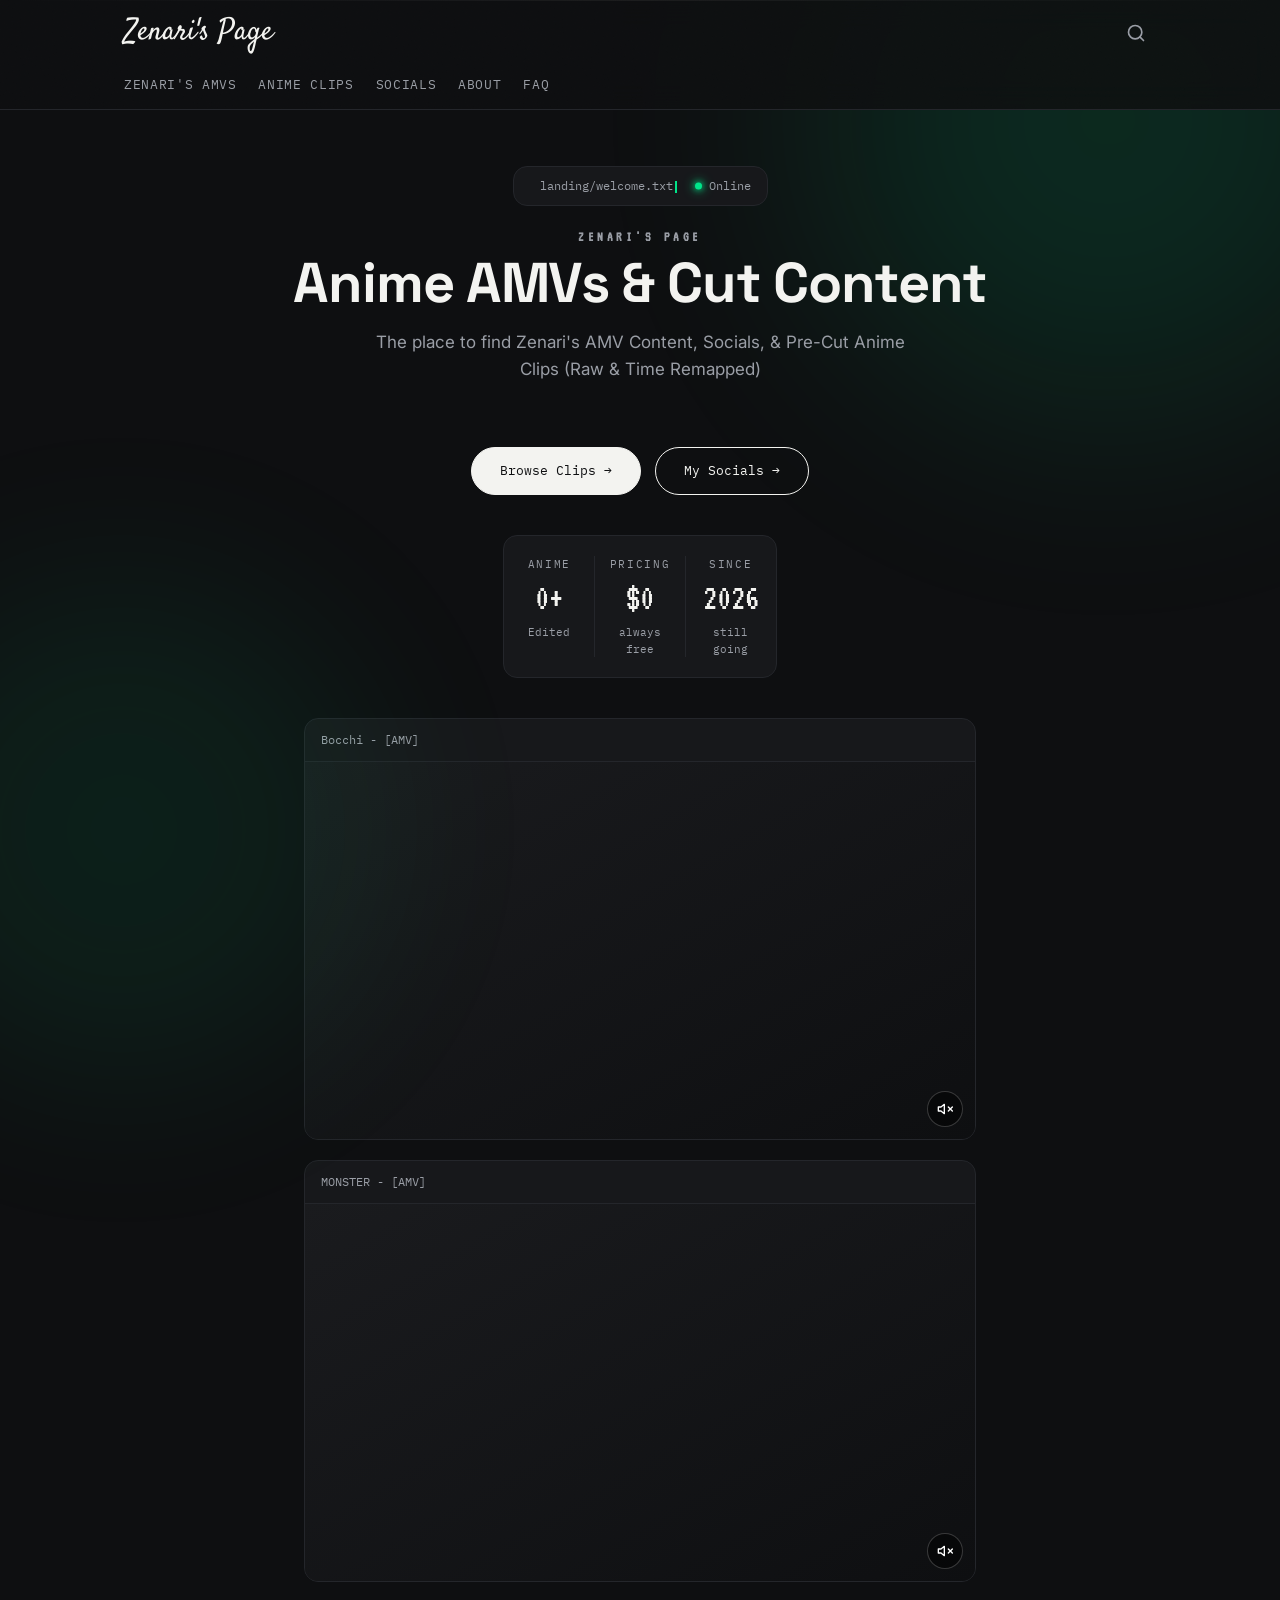
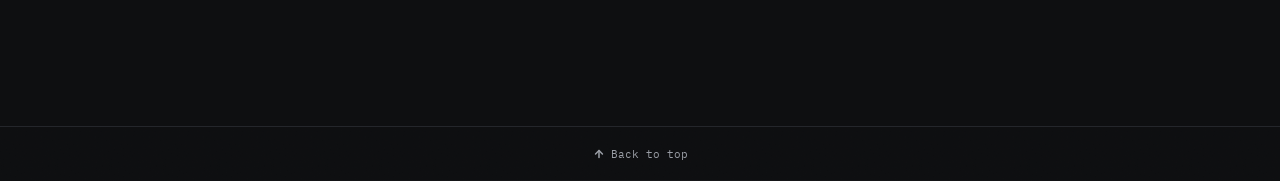
==== commit 01ed297e: "Add files via upload" ====
--- a/index.html
+++ b/index.html
@@ -1,8 +1,17 @@
 <!DOCTYPE html><html lang="en"><head><meta charset="UTF-8"><meta name="viewport" content="width=device-width, initial-scale=1.0"><title>Zenari's Page - Anime AMVs & Cut Content</title><link rel="preconnect" href="https://fonts.googleapis.com">
-<link rel="preconnect" href="https://fonts.gstatic.com" crossorigin><link href="https://fonts.googleapis.com/css2?family=Satisfy&family=Space+Grotesk:wght@400;500;600;700&family=Inter:wght@400;500;600&family=IBM+Plex+Mono:wght@400;500&family=VT323&display=swap" rel="stylesheet"><link rel="stylesheet" href="styles.css"><meta name="theme-color" content="#00e58a"><meta property="og:site_name" content="ZenariFX"><meta property="og:title" content="Zenari's Page"><meta property="og:description" content="Zenari's Own Personal Site that includes his AMVs, Pre-Cut Anime Content, & More!"><meta property="og:image" content="https://zenarifx.github.io/Zenaris-Site/images/og-home.webp"><meta property="og:url" content="https://zenarifx.github.io/Zenaris-Site/"><meta property="og:type" content="website"><meta name="twitter:card" content="summary_large_image"><meta name="twitter:title" content="Zenari's Page"><meta name="twitter:description" content="Anime AMVs & Cut Content — The place to find Zenari's AMV Content, Socials, & Pre-Cut Anime Clips (Raw & Time Remapped)"><meta name="twitter:image" content="https://zenarifx.github.io/Zenaris-Site/images/og-home.webp"></head><body class="page-index"><div class="particles-container"></div><header><nav><button class="menu-toggle" aria-label="Menu" aria-expanded="false"><span></span><span></span><span></span></button><a class="brand" href="index.html">Zenari's Page</a><div class="dropdown"><a href="zenaris-amvs.html">Zenari's AMVs</a><a href="anime-clips.html">Anime Clips</a><a href="socials.html">Socials</a><a href="about.html">About</a><a href="faq.html">FAQ</a></div><button class="search-btn" id="search-btn" aria-label="Search">
-      <svg viewBox="0 0 24 24" fill="none" stroke="currentColor" stroke-width="2" stroke-linecap="round" stroke-linejoin="round"><circle cx="11" cy="11" r="8"/><path d="m21 21-4.35-4.35"/></svg>
-    </button>
-    </nav></header><main class="wrap"><section class="hero"><div class="hero-grid"><div><div class="terminal-badge animate-fade-up d1"><span class="terminal-prompt"></span><span class="typewriter" data-text="landing/welcome.txt"></span><span class="terminal-status live-dot">Online</span></div><h1 class="animate-fade-up d2"><span class="pixel-label">ZENARI'S PAGE</span> Anime AMVs & Cut Content </h1><p class="hero-desc animate-fade-up d3"> The place to find Zenari's AMV Content, Socials, & Pre-Cut Anime Clips (Raw & Time Remapped) </p><div class="hero-actions animate-fade-up d4"><a class="btn primary" href="anime-clips.html">Browse Clips &rarr;</a><a class="btn ghost" href="socials.html">My Socials &rarr;</a></div><div class="stats-row animate-fade-up d5"><div class="stat-item"><div class="stat-label">ANIME</div><div class="stat-value">0+</div><div class="stat-sub">Edited</div></div><div class="stat-divider"></div><div class="stat-item"><div class="stat-label">PRICING</div><div class="stat-value">$0</div><div class="stat-sub">always free</div></div><div class="stat-divider"></div><div class="stat-item"><div class="stat-label">SINCE</div><div class="stat-value">2026</div><div class="stat-sub">still going</div></div></div></div></div></section><section class="embed-section"><div class="embed-card animate-fade-up d3"><div class="embed-header"><span class="embed-path">Bocchi - [AMV]</span></div><div class="embed-body"><iframe src="https://www.youtube.com/embed/bxasVmwcdpk?autoplay=1&mute=1&loop=1&playlist=bxasVmwcdpk&rel=0&modestbranding=1" allow="autoplay; encrypted-media" allowfullscreen></iframe><button class="embed-mute" data-muted="true" aria-label="Toggle mute"><svg viewBox="0 0 24 24" fill="none" stroke="currentColor" stroke-width="2" stroke-linecap="round" stroke-linejoin="round"><polygon points="11 5 6 9 2 9 2 15 6 15 11 19 11 5"/><line x1="23" y1="9" x2="17" y2="15"/><line x1="17" y1="9" x2="23" y2="15"/></svg></button></div></div><div class="embed-card animate-fade-up d4"><div class="embed-header"><span class="embed-path">MONSTER - [AMV]</span></div><div class="embed-body"><iframe src="https://www.youtube.com/embed/TwviWCxfzIM?autoplay=1&mute=1&loop=1&playlist=TwviWCxfzIM&rel=0&modestbranding=1" allow="autoplay; encrypted-media" allowfullscreen></iframe><button class="embed-mute" data-muted="true" aria-label="Toggle mute"><svg viewBox="0 0 24 24" fill="none" stroke="currentColor" stroke-width="2" stroke-linecap="round" stroke-linejoin="round"><polygon points="11 5 6 9 2 9 2 15 6 15 11 19 11 5"/><line x1="23" y1="9" x2="17" y2="15"/><line x1="17" y1="9" x2="23" y2="15"/></svg></button></div></div></section>
+<link rel="preconnect" href="https://fonts.gstatic.com" crossorigin><link href="https://fonts.googleapis.com/css2?family=Satisfy&family=Space+Grotesk:wght@400;500;600;700&family=Inter:wght@400;500;600&family=IBM+Plex+Mono:wght@400;500&family=VT323&display=swap" rel="stylesheet"><link rel="stylesheet" href="styles.css"><meta name="theme-color" content="#00e58a"><meta property="og:site_name" content="ZenariFX"><meta property="og:title" content="Zenari's Page"><meta property="og:description" content="Zenari's Own Personal Site that includes his AMVs, Pre-Cut Anime Content, & More!"><meta property="og:image" content="https://zenarifx.github.io/Zenaris-Site/images/og-home.webp"><meta property="og:url" content="https://zenarifx.github.io/Zenaris-Site/"><meta property="og:type" content="website"><meta name="twitter:card" content="summary_large_image"><meta name="twitter:title" content="Zenari's Page"><meta name="twitter:description" content="Anime AMVs & Cut Content — The place to find Zenari's AMV Content, Socials, & Pre-Cut Anime Clips (Raw & Time Remapped)"><meta name="twitter:image" content="https://zenarifx.github.io/Zenaris-Site/images/og-home.webp"></head><body class="page-index"><div class="particles-container"></div><header><nav class="nav-top">
+  <a class="brand" href="index.html">Zenari's Page</a>
+  <button class="search-btn" id="search-btn" aria-label="Search">
+    <svg viewBox="0 0 24 24" fill="none" stroke="currentColor" stroke-width="2" stroke-linecap="round" stroke-linejoin="round"><circle cx="11" cy="11" r="8"/><path d="m21 21-4.35-4.35"/></svg>
+  </button>
+</nav>
+<div class="nav-scroll">
+    <a href="zenaris-amvs.html" class="nav-link">Zenari's AMVs</a>
+    <a href="anime-clips.html" class="nav-link">Anime Clips</a>
+    <a href="socials.html" class="nav-link">Socials</a>
+    <a href="about.html" class="nav-link">About</a>
+    <a href="faq.html" class="nav-link">FAQ</a>
+</div></header><main class="wrap"><section class="hero"><div class="hero-grid"><div><div class="terminal-badge animate-fade-up d1"><span class="terminal-prompt"></span><span class="typewriter" data-text="landing/welcome.txt"></span><span class="terminal-status live-dot">Online</span></div><h1 class="animate-fade-up d2"><span class="pixel-label">ZENARI'S PAGE</span> Anime AMVs & Cut Content </h1><p class="hero-desc animate-fade-up d3"> The place to find Zenari's AMV Content, Socials, & Pre-Cut Anime Clips (Raw & Time Remapped) </p><div class="hero-actions animate-fade-up d4"><a class="btn primary" href="anime-clips.html">Browse Clips &rarr;</a><a class="btn ghost" href="socials.html">My Socials &rarr;</a></div><div class="stats-row animate-fade-up d5"><div class="stat-item"><div class="stat-label">ANIME</div><div class="stat-value">0+</div><div class="stat-sub">Edited</div></div><div class="stat-divider"></div><div class="stat-item"><div class="stat-label">PRICING</div><div class="stat-value">$0</div><div class="stat-sub">always free</div></div><div class="stat-divider"></div><div class="stat-item"><div class="stat-label">SINCE</div><div class="stat-value">2026</div><div class="stat-sub">still going</div></div></div></div></div></section><section class="embed-section"><div class="embed-card animate-fade-up d3"><div class="embed-header"><span class="embed-path">Bocchi - [AMV]</span></div><div class="embed-body"><iframe src="https://www.youtube.com/embed/bxasVmwcdpk?autoplay=1&mute=1&loop=1&playlist=bxasVmwcdpk&rel=0&modestbranding=1" allow="autoplay; encrypted-media" allowfullscreen></iframe><button class="embed-mute" data-muted="true" aria-label="Toggle mute"><svg viewBox="0 0 24 24" fill="none" stroke="currentColor" stroke-width="2" stroke-linecap="round" stroke-linejoin="round"><polygon points="11 5 6 9 2 9 2 15 6 15 11 19 11 5"/><line x1="23" y1="9" x2="17" y2="15"/><line x1="17" y1="9" x2="23" y2="15"/></svg></button></div></div><div class="embed-card animate-fade-up d4"><div class="embed-header"><span class="embed-path">MONSTER - [AMV]</span></div><div class="embed-body"><iframe src="https://www.youtube.com/embed/TwviWCxfzIM?autoplay=1&mute=1&loop=1&playlist=TwviWCxfzIM&rel=0&modestbranding=1" allow="autoplay; encrypted-media" allowfullscreen></iframe><button class="embed-mute" data-muted="true" aria-label="Toggle mute"><svg viewBox="0 0 24 24" fill="none" stroke="currentColor" stroke-width="2" stroke-linecap="round" stroke-linejoin="round"><polygon points="11 5 6 9 2 9 2 15 6 15 11 19 11 5"/><line x1="23" y1="9" x2="17" y2="15"/><line x1="17" y1="9" x2="23" y2="15"/></svg></button></div></div></section>
   <!-- SEARCH MODAL -->
   <div id="search-modal" class="search-modal" aria-hidden="true">
     <div class="search-modal-backdrop"></div>
--- a/styles.css
+++ b/styles.css
@@ -1,4 +1,4 @@
-/* ============================================================ ZENARI'S PAGE - COMPLETE STYLES ============================================================ */:root{--bg:#0e0f11;--ink:#f3f3f0;--ink-soft:#9a9ea6;--line:#24262b;--accent:#00e58a;--accent-ink:#06150f;--card:#17181b;--radius:14px;--footer-line:#1a1b1e}*{margin:0;padding:0;box-sizing:border-box}html{scroll-behavior:smooth}body{background:var(--bg);color:var(--ink);font-family:'Inter',sans-serif;line-height:1.5;-webkit-font-smoothing:antialiased;transition:background .3s ease,color .3s ease}a{color:inherit;text-decoration:none}.wrap{max-width:1080px;margin:0 auto;padding:0 24px 6rem}::selection{background:var(--cursor-color,var(--accent));color:var(--accent-ink)}:focus-visible{outline:2px solid var(--accent);outline-offset:3px}/* ---------- NOISE OVERLAY ---------- */ .noise-overlay{position:fixed;inset:0;background:url("data:image/svg+xml,%3Csvg viewBox='0 0 256 256' xmlns='http://www.w3.org/2000/svg'%3E%3Cfilter id='n'%3E%3CfeTurbulence type='fractalNoise' baseFrequency='0.85' numOctaves='5' stitchTiles='stitch'/%3E%3C/filter%3E%3Crect width='100%25' height='100%25' filter='url(%23n)' opacity='0.06'/%3E%3C/svg%3E");opacity:0.9;pointer-events:none;z-index:9999;mix-blend-mode:overlay}/* ---------- AMBIENT GLOWS PER PAGE (BRIGHTENED) ---------- */ body::before{content:'';position:fixed;top:-20%;right:-10%;width:600px;height:600px;border-radius:50%;filter:blur(120px);opacity:0.12;pointer-events:none;z-index:0;transition:background .6s ease}body::after{content:'';position:fixed;bottom:-20%;left:-10%;width:500px;height:500px;border-radius:50%;filter:blur(100px);opacity:0.08;pointer-events:none;z-index:0;transition:background .6s ease}body.page-index::before{background:var(--accent)}body.page-index::after{background:var(--accent)}body.page-about::before{background:#00b4d8}body.page-about::after{background:#0077b6}body.page-socials::before{background:#f4a261}body.page-socials::after{background:#e76f51}body.page-clips::before{background:#c77dff}body.page-clips::after{background:#9d4edd}body.page-amvs::before{background:#ffd60a}body.page-amvs::after{background:#ffc300}/* Page-specific typewriter cursor colors */ body.page-index .typewriter-cursor{background:var(--accent)}body.page-about .typewriter-cursor{background:#00b4d8}body.page-socials .typewriter-cursor{background:#f4a261}body.page-clips .typewriter-cursor{background:#c77dff}body.page-amvs .typewriter-cursor{background:#ffd60a}/* Page-specific arrow-down colors */ body.page-index .arrow-down{color:var(--accent)}body.page-about .arrow-down{color:#00b4d8}body.page-socials .arrow-down{color:#f4a261}body.page-clips .arrow-down{color:#c77dff}body.page-amvs .arrow-down{color:#ffd60a}[data-theme="light"] body::before{opacity:0.14}[data-theme="light"] body::after{opacity:0.10}[data-theme="light"] .noise-overlay{opacity:0.4}/* ---------- THEME TOGGLE ---------- */ /* ---------- HEADER ---------- */ header{position:sticky;top:0;z-index:50;background:rgba(14,15,17,0.88);backdrop-filter:blur(14px) saturate(1.2);border-bottom:1px solid var(--line);transition:background .3s ease,border-color .3s ease}header::before{content:'';position:absolute;inset:0;background:url("data:image/svg+xml,%3Csvg viewBox='0 0 256 256' xmlns='http://www.w3.org/2000/svg'%3E%3Cfilter id='n'%3E%3CfeTurbulence type='fractalNoise' baseFrequency='0.75' numOctaves='4' stitchTiles='stitch'/%3E%3C/filter%3E%3Crect width='100%25' height='100%25' filter='url(%23n)' opacity='0.025'/%3E%3C/svg%3E");opacity:0.4;pointer-events:none}header::after{content:'';position:absolute;top:0;left:0;right:0;height:1px;background:linear-gradient(90deg,transparent,rgba(255,255,255,0.06),transparent);pointer-events:none}[data-theme="light"] header{background:rgba(245,245,243,0.88)}[data-theme="light"] header::after{background:linear-gradient(90deg,transparent,rgba(0,0,0,0.04),transparent)}nav{position:relative;display:flex;align-items:center;justify-content:center;padding:18px 24px;max-width:1080px;margin:0 auto}.brand{font-family:'Satisfy',cursive;font-weight:400;font-size:clamp(26px,4.4vw,34px);color:var(--ink);text-align:center}.menu-toggle{position:absolute;left:24px;top:50%;transform:translateY(-50%);background:none;border:none;cursor:pointer;padding:6px}.menu-toggle span{display:block;width:22px;height:2px;background:var(--ink);margin:5px 0;transition:transform .15s ease,opacity .15s ease,background .3s ease}.menu-toggle[aria-expanded="true"] span:nth-child(1){transform:translateY(7px) rotate(45deg)}.menu-toggle[aria-expanded="true"] span:nth-child(2){opacity:0}.menu-toggle[aria-expanded="true"] span:nth-child(3){transform:translateY(-7px) rotate(-45deg)}.dropdown{position:absolute;top:100%;left:0;right:0;background:var(--card);border-bottom:1px solid var(--line);display:flex;justify-content:center;gap:22px;padding:20px 24px;transform:translateY(-8px);opacity:0;pointer-events:none;transition:transform .18s ease,opacity .18s ease,background .3s ease;flex-direction:column;text-align:center}.dropdown.open{transform:translateY(0);opacity:1;pointer-events:auto}.dropdown a{font-family:'IBM Plex Mono',monospace;font-size:13px;letter-spacing:.05em;text-transform:uppercase;color:var(--ink-soft);padding:6px 2px;transition:color .15s ease}.dropdown a[aria-current="page"]{color:var(--accent)}body.page-about .dropdown a[aria-current="page"]{color:#00b4d8}body.page-socials .dropdown a[aria-current="page"]{color:#f4a261}body.page-clips .dropdown a[aria-current="page"]{color:#c77dff}body.page-amvs .dropdown a[aria-current="page"]{color:#ffd60a}/* ---------- PAGE LOAD ANIMATIONS ---------- */ @keyframes fadeUp{from{opacity:0;transform:translateY(30px)}to{opacity:1;transform:translateY(0)}}@keyframes fadeIn{from{opacity:0}to{opacity:1}}@keyframes scaleIn{from{opacity:0;transform:scale(0.92)}to{opacity:1;transform:scale(1)}}.animate-fade-up{opacity:0;animation:fadeUp .7s cubic-bezier(.22,1,.36,1) forwards}.no-animate-fallback .animate-fade-up,.no-animate-fallback .animate-fade-in,.no-animate-fallback .animate-scale-in{opacity:1!important;transform:none!important;animation:none!important}.animate-fade-in{opacity:0;animation:fadeIn .6s ease forwards}.animate-scale-in{opacity:0;animation:scaleIn .6s cubic-bezier(.22,1,.36,1) forwards}.d1{animation-delay:.05s}.d2{animation-delay:.12s}.d3{animation-delay:.2s}.d4{animation-delay:.28s}.d5{animation-delay:.36s}.d6{animation-delay:.44s}.d7{animation-delay:.52s}.d8{animation-delay:.6s}/* ---------- HERO ---------- */ .hero{padding:56px 0 40px}.hero-grid{display:grid;grid-template-columns:1fr;gap:48px;align-items:center;text-align:center}.hero-grid > div:first-child{display:flex;flex-direction:column;align-items:center}h1{font-family:'Space Grotesk',sans-serif;font-weight:700;font-size:clamp(36px,5.5vw,56px);line-height:1.08;letter-spacing:-0.02em}h1 .accent-line{display:none}.hero-actions{margin-top:32px;display:flex;gap:14px;flex-wrap:nowrap !important;justify-content:center}.btn{font-family:'IBM Plex Mono',monospace;font-size:13px;padding:13px 28px;border-radius:100px;border:1px solid var(--ink);transition:all .15s ease;display:inline-flex;align-items:center;gap:8px}.btn.primary{background:var(--ink);color:var(--bg)}.btn.primary:hover{background:var(--accent);border-color:var(--accent);color:var(--accent-ink)}.btn.ghost{color:var(--ink)}.btn.ghost:hover{border-color:var(--ink-soft)}/* ---------- TERMINAL BADGE ---------- */ .terminal-badge{display:inline-flex;align-items:center;gap:10px;font-family:'IBM Plex Mono',monospace;font-size:12px;color:var(--ink-soft);background:var(--card);border:1px solid var(--line);border-radius:var(--radius);padding:10px 16px;margin-bottom:24px}.terminal-prompt{color:var(--accent);font-weight:500}/* Pixel label */ .pixel-label{font-family:'VT323',monospace;font-size:14px;letter-spacing:0.25em;color:var(--ink-soft);display:block;margin-bottom:8px;text-transform:uppercase}/* Hero description */ .hero-desc{color:var(--ink-soft);font-size:17px;max-width:52ch;margin:0 auto 32px;line-height:1.6}/* ---------- STATS ROW (HORIZONTAL) ---------- */ .stats-row{display:flex;flex-direction:row;align-items:stretch;justify-content:center;background:var(--card);border:1px solid var(--line);border-radius:var(--radius);overflow:hidden;margin-top:40px;max-width:520px;margin-left:auto;margin-right:auto}.stat-item{flex:1;padding:20px 12px;text-align:center;display:flex;flex-direction:column;align-items:center;gap:8px}.stat-divider{width:1px;align-self:stretch;background:var(--line);margin:20px 0;flex-shrink:0;display:block !important}.stat-label{font-family:'IBM Plex Mono',monospace;font-size:11px;letter-spacing:0.15em;color:var(--ink-soft)}.stat-value{font-family:'VT323',monospace;font-size:36px;color:var(--ink);line-height:1}.stat-sub{font-family:'IBM Plex Mono',monospace;font-size:11px;color:var(--ink-soft)}/* ---------- EMBED SECTION ---------- */ .embed-section{display:flex;flex-direction:column;gap:20px;max-width:720px;margin:0 auto;padding:0 24px 48px}.embed-card{background:var(--card);border:1px solid var(--line);border-radius:var(--radius);overflow:hidden;transition:border-color .3s ease,background .3s ease}.embed-card:hover{border-color:var(--ink-soft)}.embed-header{display:flex;align-items:center;gap:10px;padding:12px 16px;border-bottom:1px solid var(--line);font-family:'IBM Plex Mono',monospace;font-size:12px}.embed-prompt{color:var(--accent);font-weight:500}.embed-path{color:var(--ink-soft);flex:1;font-family:'IBM Plex Mono',monospace;font-size:12px}.embed-badge{font-size:11px;padding:3px 10px;border:1px solid var(--line);border-radius:6px;color:var(--ink-soft)}.embed-body{position:relative;aspect-ratio:16/9;background:linear-gradient(150deg,#1a1b1e,#0e0f11)}.embed-body iframe{position:absolute;inset:0;width:100%;height:100%;border:none}.embed-mute{position:absolute;bottom:12px;right:12px;width:36px;height:36px;border-radius:50%;background:rgba(0,0,0,0.5);border:1px solid rgba(255,255,255,0.2);color:#fff;display:flex;align-items:center;justify-content:center;cursor:pointer;z-index:5;transition:background .15s ease}.embed-mute:hover{background:rgba(0,0,0,0.7)}.embed-mute svg{width:16px;height:16px}/* ---------- SECTIONS ---------- */ section{padding:72px 0}.section-head{display:flex;justify-content:space-between;align-items:flex-end;margin-bottom:44px;gap:20px;flex-wrap:wrap}.section-head h2{font-family:'Space Grotesk',sans-serif;font-size:clamp(26px,3.4vw,34px);font-weight:700;letter-spacing:-0.01em}/* ---------- GALLERY ---------- */ .gallery{display:grid;grid-template-columns:repeat(3,1fr);gap:24px}.clip-card{background:var(--card);border:1px solid var(--line);border-radius:var(--radius);overflow:hidden;opacity:0;transform:translateY(14px);transition:opacity .5s ease,transform .5s ease,background .3s ease,border-color .3s ease}.clip-card.in{opacity:1;transform:translateY(0)}.clip-thumb{position:relative;display:flex;flex-direction:column;gap:.25rem;padding:0}.clip-thumb .tc-badge{font-family:'IBM Plex Mono',monospace;font-size:10px;color:rgba(255,255,255,0.85);background:rgba(0,0,0,0.35);padding:4px 8px;border-radius:6px;letter-spacing:.03em}.clip-thumb .play{position:absolute;top:50%;left:50%;transform:translate(-50%,-50%);width:44px;height:44px;border-radius:50%;background:rgba(255,255,255,0.1);border:1px solid rgba(255,255,255,0.25);display:flex;align-items:center;justify-content:center;transition:background .15s ease}.clip-card:hover .play{background:var(--accent);border-color:var(--accent)}.clip-card:hover .play svg{fill:var(--accent-ink)}.clip-info{padding:16px}.clip-info h3{font-family:'Space Grotesk',sans-serif;font-size:15px;font-weight:600;margin-bottom:4px}.clip-info p{font-size:12px;color:var(--ink-soft);font-family:'IBM Plex Mono',monospace}/* ---------- ANIME DROPDOWN ---------- */ .anime-dropdown{position:relative;margin-bottom:32px}.anime-dropdown-toggle{font-family:'IBM Plex Mono',monospace;font-size:13px;padding:12px 20px;background:var(--card);border:1px solid var(--line);border-radius:var(--radius);color:var(--ink);cursor:pointer;display:inline-flex;align-items:center;gap:10px;transition:border-color .15s ease}.anime-dropdown-toggle:hover{border-color:var(--ink-soft)}.anime-dropdown-toggle svg{width:14px;height:14px;transition:transform .2s ease}.anime-dropdown.open .anime-dropdown-toggle svg{transform:rotate(180deg)}.anime-dropdown-menu{position:absolute;top:calc(100% + 8px);left:0;background:var(--card);border:1px solid var(--line);border-radius:var(--radius);padding:12px;display:grid;grid-template-columns:repeat(2,1fr);gap:10px;min-width:220px;opacity:0;transform:translateY(-6px);pointer-events:none;transition:opacity .18s ease,transform .18s ease;z-index:40}.anime-dropdown.open .anime-dropdown-menu{opacity:1;transform:translateY(0);pointer-events:auto}.anime-thumb{aspect-ratio:3/4;border-radius:10px;background:linear-gradient(150deg,var(--g1,#2a2d35),var(--g2,#1a1c22));display:flex;align-items:flex-end;padding:8px;cursor:pointer;transition:transform .15s ease,border-color .15s ease;border:1px solid transparent;position:relative;overflow:hidden}.anime-thumb:hover{transform:translateY(-3px);border-color:var(--accent)}.anime-thumb span{font-family:'Space Grotesk',sans-serif;font-size:11px;font-weight:600;color:#fff;text-shadow:0 1px 4px rgba(0,0,0,0.6)}/* ============================================================ CLIPS PAGE - TERMINAL STYLE REBRAND ============================================================ */ .clips-hero{text-align:center;padding:48px 0 32px}.clips-hero h2{font-family:'VT323',monospace;font-size:clamp(36px,6vw,56px);font-weight:400;letter-spacing:0.05em;margin-bottom:16px;color:var(--ink)}.clips-desc{color:var(--ink-soft);font-size:16px;max-width:52ch;margin:0 auto 32px;line-height:1.7}/* Search Bar */ .search-bar{display:flex;align-items:center;gap:12px;background:var(--card);border:1px solid var(--line);border-radius:var(--radius);padding:14px 18px;max-width:520px;margin:0 auto 16px;transition:border-color .15s ease;position:relative}.search-bar:focus-within{border-color:var(--ink-soft)}.search-bar svg{width:18px;height:18px;color:var(--ink-soft);flex-shrink:0}.search-bar input{background:none;border:none;color:var(--ink);font-family:'IBM Plex Mono',monospace;font-size:14px;width:100%;outline:none}.search-bar input::placeholder{color:var(--ink-soft)}.search-clear{background:none;border:none;color:var(--ink-soft);cursor:pointer;padding:4px;border-radius:50%;display:flex;align-items:center;justify-content:center;opacity:0;transition:opacity .15s ease,color .15s ease;pointer-events:none}.search-clear.visible{opacity:1;pointer-events:auto}.search-clear:hover{color:var(--accent)}/* Filter Dropdown */ .filter-dropdown{max-width:520px;margin:0 auto 32px;position:relative;z-index:40}.filter-toggle{width:100%;display:flex;align-items:center;justify-content:space-between;background:var(--card);border:1px solid var(--line);border-radius:var(--radius);padding:14px 18px;color:var(--ink);font-family:'IBM Plex Mono',monospace;font-size:13px;letter-spacing:0.1em;cursor:pointer;transition:border-color .15s ease}.filter-toggle:hover{border-color:var(--ink-soft)}.filter-toggle strong{color:var(--ink);font-weight:600}.filter-toggle svg{width:14px;height:14px;color:var(--ink-soft);transition:transform .2s ease}.filter-dropdown.open .filter-toggle svg{transform:rotate(180deg)}/* Filter Dropdown Menu */ .filter-dropdown-menu{position:absolute;top:calc(100% + 8px);left:0;right:0;background:var(--card);border:1px solid var(--line);border-radius:var(--radius);padding:8px;display:flex;flex-direction:column;gap:2px;opacity:0;transform:translateY(-6px);pointer-events:none;transition:opacity .18s ease,transform .18s ease;z-index:40;box-shadow:0 8px 32px rgba(0,0,0,0.3)}.filter-dropdown.open .filter-dropdown-menu{opacity:1;transform:translateY(0);pointer-events:auto}.filter-option{font-family:'IBM Plex Mono',monospace;font-size:13px;letter-spacing:0.1em;padding:12px 16px;border-radius:10px;border:none;background:none;color:var(--ink-soft);cursor:pointer;text-align:left;transition:background .15s ease,color .15s ease}.filter-option:hover{background:rgba(0,229,138,0.06);color:var(--ink)}.filter-option.active{background:var(--bg);color:var(--accent)}/* Clips Grid */ .clips-grid-section{padding:0 24px 48px;max-width:720px;margin:0 auto}.clips-grid{display:grid;grid-template-columns:1fr;gap:16px}/* Clip Tile */ .clip-tile{display:block;position:relative;border-radius:var(--radius);border:1px solid var(--line);overflow:hidden;cursor:pointer;transition:border-color .3s ease,transform .2s ease,opacity .3s ease;text-decoration:none;color:inherit}.clip-tile:hover{border-color:var(--ink-soft);transform:translateY(-2px)}.clip-tile.hidden{display:none}.clip-tile-bg{position:relative;aspect-ratio:16/9;display:flex;align-items:center;justify-content:center;overflow:hidden;background:linear-gradient(150deg,#1a0b1a,#0d050d)}.clip-tile-img{position:absolute;inset:0;width:100%;height:100%;object-fit:cover;z-index:1}.clip-tile-overlay{position:absolute;inset:0;background:linear-gradient(180deg,rgba(0,0,0,0.2) 0%,rgba(0,0,0,0.5) 100%);z-index:2}.clip-tile-blur{position:absolute;inset:0;background:url("data:image/svg+xml,%3Csvg xmlns='http://www.w3.org/2000/svg' width='100' height='100'%3E%3Cfilter id='b'%3E%3CfeGaussianBlur stdDeviation='8'/%3E%3C/filter%3E%3Crect width='100%25' height='100%25' fill='%23300a30'/%3E%3Crect x='20' y='20' width='60' height='60' fill='%23581858' filter='url(%23b)'/%3E%3Crect x='40' y='10' width='30' height='80' fill='%23ff0055' filter='url(%23b)' opacity='0.3'/%3E%3C/svg%3E") center/cover;filter:blur(20px) saturate(1.4);opacity:0.6;z-index:1}.clip-tile-text{position:absolute;inset:0;display:flex;flex-direction:column;align-items:center;justify-content:center;z-index:3;padding:24px;text-align:center}.clip-tile-text h4{font-family:'Space Grotesk',sans-serif;font-size:20px;font-weight:700;color:#fff;text-shadow:0 2px 12px rgba(0,0,0,0.6);margin-bottom:6px}.clip-tile-text p{font-family:'IBM Plex Mono',monospace;font-size:12px;color:rgba(255,255,255,0.7);text-shadow:0 1px 6px rgba(0,0,0,0.5)}.clip-tile-badge{position:absolute;top:14px;right:14px;font-family:'IBM Plex Mono',monospace;font-size:10px;letter-spacing:0.1em;padding:5px 12px;background:rgba(0,0,0,0.45);border:1px solid rgba(255,255,255,0.15);border-radius:6px;color:rgba(255,255,255,0.9);z-index:4;text-transform:uppercase}.clip-tile-badge.coming{border-color:rgba(255,255,255,0.25);color:rgba(255,255,255,0.85)}/* Clips Empty State */ .clips-empty{text-align:center;padding:48px 24px}.clips-empty p{font-family:'IBM Plex Mono',monospace;font-size:14px;color:var(--ink-soft);letter-spacing:0.05em}/* Clips List - Horizontal Rows (legacy,kept for compatibility) */ .clips-list{display:flex;flex-direction:column;gap:12px;padding:0 24px 48px;max-width:720px;margin:0 auto}.clip-row{position:relative;display:flex;align-items:center;justify-content:space-between;padding:20px 16px;border-radius:var(--radius);border:1px solid var(--line);overflow:hidden;cursor:pointer;transition:border-color .2s ease,transform .2s ease}.clip-row:hover{border-color:var(--ink-soft);transform:translateX(4px)}.clip-row-bg{position:absolute;inset:0;opacity:0.6;z-index:0}.clip-row-content{position:relative;z-index:1}.clip-row-content h3{font-family:'Space Grotesk',sans-serif;font-size:16px;font-weight:600;color:var(--ink);margin-bottom:4px}.clip-row-content p{font-family:'IBM Plex Mono',monospace;font-size:12px;color:var(--ink-soft)}.clip-row-meta{position:relative;z-index:1}/* ============================================================ ABOUT PAGE - TERMINAL STYLE ============================================================ */ .about-hero{text-align:center;padding:48px 0 32px}.about-hero h2{font-family:'VT323',monospace;font-size:clamp(36px,6vw,56px);font-weight:400;letter-spacing:0.05em;margin-bottom:16px;color:var(--ink)}.about-desc{color:var(--ink-soft);font-size:16px;max-width:56ch;margin:0 auto;line-height:1.7}/* ============================================================ SOCIALS PAGE - TERMINAL STYLE ============================================================ */ .socials-hero{text-align:center;padding:48px 0 32px}.socials-hero h2{font-family:'VT323',monospace;font-size:clamp(36px,6vw,56px);font-weight:400;letter-spacing:0.05em;margin-bottom:16px;color:var(--ink)}.socials-desc{color:var(--ink-soft);font-size:16px;max-width:52ch;margin:0 auto 32px;line-height:1.7}.socials-list{padding:0 16px 40px;max-width:520px;margin:0 auto}.socials-grid{display:flex;flex-direction:column;gap:12px}.socials-card{display:flex;align-items:center;gap:16px;padding:18px 20px;background:var(--card);border:1px solid var(--line);border-radius:var(--radius);transition:border-color .15s ease,transform .15s ease,background .3s ease}.socials-card:hover{border-color:var(--ink-soft);transform:translateX(4px)}.socials-icon{width:34px;height:34px;display:flex;align-items:center;justify-content:center;flex-shrink:0}.socials-info{flex:1}.socials-info h3{font-family:'Space Grotesk',sans-serif;font-size:16px;font-weight:600;margin-bottom:2px}.socials-info span{font-family:'IBM Plex Mono',monospace;font-size:12px;color:var(--ink-soft)}.socials-arrow{font-family:'IBM Plex Mono',monospace;font-size:14px;color:var(--ink-soft);transition:color .15s ease,transform .15s ease}.socials-card:hover .socials-arrow{color:var(--accent);transform:translateX(2px)}/* ============================================================ AMVS PAGE - TERMINAL STYLE ============================================================ */ .amvs-hero{text-align:center;padding:48px 0 32px}.amvs-hero h2{font-family:'VT323',monospace;font-size:clamp(36px,6vw,56px);font-weight:400;letter-spacing:0.05em;margin-bottom:16px;color:var(--ink)}.amvs-desc{color:var(--ink-soft);font-size:16px;max-width:52ch;margin:0 auto 32px;line-height:1.7}.amvs-grid{display:flex;flex-direction:column;gap:20px;padding:0 16px 40px;max-width:720px;margin:0 auto}.amv-card{background:var(--card);border:1px solid var(--line);border-radius:var(--radius);overflow:hidden;transition:border-color .3s ease,background .3s ease}.amv-card:hover{border-color:var(--ink-soft)}.amv-card-header{display:flex;align-items:center;gap:10px;padding:12px 16px;border-bottom:1px solid var(--line);font-family:'IBM Plex Mono',monospace;font-size:12px}.amv-card-body{position:relative;aspect-ratio:16/9;background:linear-gradient(150deg,#1a1b1e,#0e0f11)}.amv-card-body iframe{position:absolute;inset:0;width:100%;height:100%;border:none}/* ---------- FOOTER ---------- */ .site-footer{position:relative;left:0;right:0;z-index:50;background:rgba(14,15,17,0.88);backdrop-filter:blur(14px) saturate(1.2);border-top:1px solid var(--line);padding:14px 24px;transition:background .3s ease,border-color .3s ease,opacity .5s ease,transform .5s ease;opacity:0;transform:translateY(20px);pointer-events:none}.site-footer.visible{opacity:1;transform:translateY(0);pointer-events:auto}.site-footer::before{content:'';position:absolute;inset:0;background:url("data:image/svg+xml,%3Csvg viewBox='0 0 256 256' xmlns='http://www.w3.org/2000/svg'%3E%3Cfilter id='n'%3E%3CfeTurbulence type='fractalNoise' baseFrequency='0.75' numOctaves='4' stitchTiles='stitch'/%3E%3C/filter%3E%3Crect width='100%25' height='100%25' filter='url(%23n)' opacity='0.025'/%3E%3C/svg%3E");opacity:0.4;pointer-events:none}.site-footer::after{content:'';position:absolute;bottom:0;left:0;right:0;height:1px;background:linear-gradient(90deg,transparent,rgba(255,255,255,0.04),transparent);pointer-events:none}[data-theme="light"] .site-footer{background:rgba(245,245,243,0.88)}[data-theme="light"] .site-footer.visible{opacity:1}[data-theme="light"] .site-footer::after{background:linear-gradient(90deg,transparent,rgba(0,0,0,0.03),transparent)}.footer-inner{max-width:1080px;margin:0 auto;display:flex;align-items:center;justify-content:center;gap:16px;position:relative;z-index:1}.footer-brand{font-family:'Satisfy',cursive;font-size:16px;color:var(--ink-soft)}.back-to-top{font-family:'IBM Plex Mono',monospace;font-size:11px;color:var(--ink-soft);display:flex;align-items:center;gap:6px;cursor:pointer;background:none;border:none;padding:6px 12px;border-radius:8px;transition:color .15s ease,background .15s ease}.back-to-top:hover{color:var(--accent);background:rgba(0,229,138,0.08)}body.page-about .back-to-top:hover{color:#00b4d8;background:rgba(0,180,216,0.08)}body.page-socials .back-to-top:hover{color:#f4a261;background:rgba(244,162,97,0.08)}body.page-clips .back-to-top:hover{color:#c77dff;background:rgba(199,125,255,0.08)}body.page-amvs .back-to-top:hover{color:#ffd60a;background:rgba(255,214,10,0.08)}.back-to-top svg{width:12px;height:12px}/* ---------- GLOWING STATUS DOTS ---------- */ .terminal-status{position:relative;padding-left:22px !important}.terminal-status::before{content:'';position:absolute;left:8px;top:50%;transform:translateY(-50%);width:7px;height:7px;border-radius:50%;background:#00e58a;box-shadow:0 0 6px #00e58a,0 0 12px #00e58a;animation:pulse-glow 2s ease-in-out infinite}@keyframes pulse-glow{0%,100%{opacity:1}50%{opacity:0.5}}.info-dot::before{background:#00b4d8;box-shadow:0 0 6px #00b4d8,0 0 12px #00b4d8}.active-dot::before{background:#f4a261;box-shadow:0 0 6px #f4a261,0 0 12px #f4a261}.clip-dot::before{background:#c77dff;box-shadow:0 0 6px #c77dff,0 0 12px #c77dff}.amv-dot::before{background:#ffd60a;box-shadow:0 0 6px #ffd60a,0 0 12px #ffd60a}/* ---------- DISCORD PROFILE EMBED ---------- */ .discord-embed{max-width:520px;margin:32px auto 0;background:var(--card);border:1px solid var(--line);border-radius:var(--radius);overflow:hidden;transition:border-color .3s ease,background .3s ease}.discord-embed:hover{border-color:var(--ink-soft)}.discord-embed-header{display:flex;align-items:center;gap:10px;padding:12px 16px;border-bottom:1px solid var(--line);font-family:'IBM Plex Mono',monospace;font-size:12px;color:var(--ink-soft)}.discord-embed-header svg{color:var(--ink)}.discord-embed-body{display:flex;align-items:center;gap:16px;padding:20px}.discord-avatar{width:56px;height:56px;border-radius:50%;background:linear-gradient(150deg,#5865F2,#4752C4);flex-shrink:0;display:flex;align-items:center;justify-content:center;background-size:cover;background-position:center}.discord-info h4{font-family:'Space Grotesk',sans-serif;font-size:16px;font-weight:600;margin-bottom:2px;color:var(--ink)}.discord-info p{font-family:'IBM Plex Mono',monospace;font-size:12px;color:var(--ink-soft);margin-bottom:6px}.discord-id{display:inline-block;font-family:'IBM Plex Mono',monospace;font-size:11px;padding:4px 10px;background:var(--bg);border:1px solid var(--line);border-radius:6px;color:var(--ink-soft)}/* ---------- CLIPS PLACEHOLDER CARD ---------- */ .clips-coming-soon{padding:0 24px 48px;max-width:720px;margin:0 auto}.coming-soon-title{font-family:'IBM Plex Mono',monospace;font-size:13px;letter-spacing:0.15em;text-transform:uppercase;color:var(--ink-soft);margin-bottom:20px;text-align:center}.clip-placeholder-card{display:block;position:relative;border-radius:var(--radius);border:1px solid var(--line);overflow:hidden;cursor:pointer;transition:border-color .3s ease,transform .2s ease;text-decoration:none;color:inherit}.clip-placeholder-card:hover{border-color:var(--ink-soft);transform:translateY(-2px)}.clip-placeholder-bg{position:relative;aspect-ratio:16/9;background:linear-gradient(150deg,#1a0b1a,#0d050d);display:flex;align-items:center;justify-content:center}.clip-placeholder-blur{position:absolute;inset:0;background:url("data:image/svg+xml,%3Csvg xmlns='http://www.w3.org/2000/svg' width='100' height='100'%3E%3Cfilter id='b'%3E%3CfeGaussianBlur stdDeviation='8'/%3E%3C/filter%3E%3Crect width='100%25' height='100%25' fill='%23300a30'/%3E%3Crect x='20' y='20' width='60' height='60' fill='%23581858' filter='url(%23b)'/%3E%3Crect x='40' y='10' width='30' height='80' fill='%23ff0055' filter='url(%23b)' opacity='0.3'/%3E%3C/svg%3E") center/cover;filter:blur(20px) saturate(1.4);opacity:0.8}.clip-placeholder-text{position:relative;z-index:1;text-align:center;padding:24px}.clip-placeholder-text h4{font-family:'Space Grotesk',sans-serif;font-size:clamp(20px,3vw,28px);font-weight:700;color:#fff;text-shadow:0 2px 12px rgba(0,0,0,0.6);margin-bottom:8px}.clip-placeholder-text p{font-family:'IBM Plex Mono',monospace;font-size:12px;color:rgba(255,255,255,0.7);text-shadow:0 1px 6px rgba(0,0,0,0.5)}/* ---------- FOOTER CLEANUP ---------- */ .footer-inner{justify-content:center}/* Discord status dot */ .discord-status-dot{width:8px;height:8px;border-radius:50%;margin-left:auto;background:#747f8d;box-shadow:0 0 4px rgba(116,127,141,0.5);transition:background .3s ease,box-shadow .3s ease}.discord-status-dot.online{background:#3ba55d;box-shadow:0 0 6px #3ba55d,0 0 12px #3ba55d}.discord-status-dot.idle{background:#faa81a;box-shadow:0 0 6px #faa81a,0 0 12px #faa81a}.discord-status-dot.dnd{background:#ed4245;box-shadow:0 0 6px #ed4245,0 0 12px #ed4245}.discord-status-dot.streaming{background:#593695;box-shadow:0 0 6px #593695,0 0 12px #593695}/* Public Discord embed */ .public-discord{margin-top:16px;opacity:0.7}.public-discord:hover{opacity:1}.discord-coming-badge{margin-left:auto;font-family:'IBM Plex Mono',monospace;font-size:10px;padding:3px 8px;background:var(--bg);border:1px solid var(--line);border-radius:6px;color:var(--ink-soft)}.public-avatar{background:linear-gradient(150deg,#5865F2,#4752C4);position:relative}.public-avatar::before{content:'';position:absolute;inset:0;background:url("data:image/svg+xml,%3Csvg xmlns='http://www.w3.org/2000/svg' viewBox='0 0 24 24' fill='white'%3E%3Cpath d='M20.317 4.37a19.791 19.791 0 0 0-4.885-1.515.074.074 0 0 0-.079.037c-.21.375-.444.864-.608 1.25a18.27 18.27 0 0 0-5.487 0 12.64 12.64 0 0 0-.617-1.25.077.077 0 0 0-.079-.037A19.736 19.736 0 0 0 3.677 4.37a.07.07 0 0 0-.032.027C.533 9.046-.32 13.58.099 18.057a.082.082 0 0 0 .031.057 19.9 19.9 0 0 0 5.993 3.03.078.078 0 0 0 .084-.028c.462-.63.874-1.295 1.226-1.994a.076.076 0 0 0-.041-.106 13.107 13.107 0 0 1-1.872-.892.077.077 0 0 1-.008-.128 10.2 10.2 0 0 0 .372-.292.074.074 0 0 1 .077-.01c3.928 1.793 8.18 1.793 12.062 0a.074.074 0 0 1 .078.01c.12.098.246.198.373.292a.077.077 0 0 1-.006.127 12.299 12.299 0 0 1-1.873.892.077.077 0 0 0-.041.107c.36.698.772 1.362 1.225 1.993a.076.076 0 0 0 .084.028 19.839 19.839 0 0 0 6.002-3.03.077.077 0 0 0 .032-.054c.5-5.177-.838-9.674-3.549-13.66a.061.061 0 0 0-.031-.03zM8.02 15.33c-1.183 0-2.157-1.085-2.157-2.419 0-1.333.956-2.419 2.157-2.419 1.21 0 2.176 1.096 2.157 2.42 0 1.333-.956 2.418-2.157 2.418zm7.975 0c-1.183 0-2.157-1.085-2.157-2.419 0-1.333.955-2.419 2.157-2.419 1.21 0 2.176 1.096 2.157 2.42 0 1.333-.946 2.418-2.157 2.418z'/%3E%3C/svg%3E") center/60% no-repeat}/* ---------- FLOATING PARTICLES ---------- */ .particles-container{position:fixed;inset:0;pointer-events:none;z-index:1;overflow:hidden}.particle{position:absolute;border-radius:50%;opacity:0;animation:particle-float linear infinite;will-change:transform,opacity}@keyframes particle-float{0%{opacity:0;transform:translateY(110vh) translateX(0) scale(0.3)}5%{opacity:0.6}95%{opacity:0.2}100%{opacity:0;transform:translateY(-10vh) translateX(var(--drift)) scale(0.8)}}/* Page-specific particle colors */ body.page-index .particle{background:var(--accent)}body.page-about .particle{background:#00b4d8}body.page-socials .particle{background:#f4a261}body.page-clips .particle{background:#c77dff}body.page-amvs .particle{background:#ffd60a}/* Light mode particles - use white for visibility */ [data-theme="light"] .particle{background:rgba(255,255,255,0.7) !important}/* ============================================================ NEW FEATURES - TRANSITIONS,TYPING,BORDERS,SKELETON ============================================================ */ /* ---------- PAGE TRANSITION OVERLAY ---------- */ .page-transition{position:fixed;inset:0;background:var(--bg);z-index:9998;opacity:1;pointer-events:none;transition:opacity .3s ease}.page-transition.fade-out{opacity:0}/* ---------- TYPING EFFECT ---------- */ .typewriter{display:inline}.typewriter-cursor{display:inline-block;width:2px;height:1em;background:var(--accent);margin-left:2px;animation:blink-cursor 1s step-end infinite;vertical-align:text-bottom}@keyframes blink-cursor{0%,100%{opacity:1}50%{opacity:0}}/* ---------- ANIMATED GRADIENT BORDERS ---------- */ .gradient-border{position:relative;z-index:1}.gradient-border::before{content:'';position:absolute;inset:-2px;border-radius:calc(var(--radius) + 2px);background:linear-gradient(90deg,var(--accent),#00b4d8,#c77dff,#ffd60a,var(--accent));background-size:300% 300%;animation:gradient-rotate 4s ease infinite;z-index:-1;opacity:0;transition:opacity .3s ease}.gradient-border:hover::before{opacity:1}@keyframes gradient-rotate{0%{background-position:0% 50%}50%{background-position:100% 50%}100%{background-position:0% 50%}}/* ---------- SKELETON LOADING ---------- */ .skeleton{background:linear-gradient(90deg,var(--line) 25%,var(--card) 50%,var(--line) 75%);background-size:200% 100%;animation:skeleton-shimmer 1.5s infinite;border-radius:6px;color:transparent!important}@keyframes skeleton-shimmer{0%{background-position:200% 0}100%{background-position:-200% 0}}.skeleton-text{height:12px;margin-bottom:8px}.skeleton-text.short{width:40%}.skeleton-text.long{width:80%}.skeleton-circle{width:56px;height:56px;border-radius:50%}.skeleton-rect{aspect-ratio:16/9;width:100%;border-radius:var(--radius)}.skeleton-card{background:var(--card);border:1px solid var(--line);border-radius:var(--radius);padding:16px}/* ---------- RESPONSIVE ---------- */ .arrow-down{display:inline-block;font-size:14px;margin:0 8px;animation:arrow-bounce 1.5s ease-in-out infinite}.arrow-down:nth-child(2){animation-delay:0.2s}@keyframes arrow-bounce{0%,100%{transform:translateY(0)}50%{transform:translateY(-6px)}}@media (max-width:860px){.embed-grid{grid-template-columns:1fr;max-width:360px}.country-columns{grid-template-columns:repeat(2,1fr)}.gallery{grid-template-columns:repeat(2,1fr)}}/* ABOUT PAGE ENHANCEMENTS ============================================================ */
+/* ============================================================ ZENARI'S PAGE - COMPLETE STYLES ============================================================ */:root{--bg:#0e0f11;--ink:#f3f3f0;--ink-soft:#9a9ea6;--line:#24262b;--accent:#00e58a;--accent-ink:#06150f;--card:#17181b;--radius:14px;--footer-line:#1a1b1e}*{margin:0;padding:0;box-sizing:border-box}html{scroll-behavior:smooth}body{background:var(--bg);color:var(--ink);font-family:'Inter',sans-serif;line-height:1.5;-webkit-font-smoothing:antialiased;transition:background .3s ease,color .3s ease}a{color:inherit;text-decoration:none}.wrap{max-width:1080px;margin:0 auto;padding:0 24px 6rem}::selection{background:var(--cursor-color,var(--accent));color:var(--accent-ink)}:focus-visible{outline:2px solid var(--accent);outline-offset:3px}/* ---------- NOISE OVERLAY ---------- */ .noise-overlay{position:fixed;inset:0;background:url("data:image/svg+xml,%3Csvg viewBox='0 0 256 256' xmlns='http://www.w3.org/2000/svg'%3E%3Cfilter id='n'%3E%3CfeTurbulence type='fractalNoise' baseFrequency='0.85' numOctaves='5' stitchTiles='stitch'/%3E%3C/filter%3E%3Crect width='100%25' height='100%25' filter='url(%23n)' opacity='0.06'/%3E%3C/svg%3E");opacity:0.9;pointer-events:none;z-index:9999;mix-blend-mode:overlay}/* ---------- AMBIENT GLOWS PER PAGE (BRIGHTENED) ---------- */ body::before{content:'';position:fixed;top:-20%;right:-10%;width:600px;height:600px;border-radius:50%;filter:blur(120px);opacity:0.12;pointer-events:none;z-index:0;transition:background .6s ease}body::after{content:'';position:fixed;bottom:-20%;left:-10%;width:500px;height:500px;border-radius:50%;filter:blur(100px);opacity:0.08;pointer-events:none;z-index:0;transition:background .6s ease}body.page-index::before{background:var(--accent)}body.page-index::after{background:var(--accent)}body.page-about::before{background:#00b4d8}body.page-about::after{background:#0077b6}body.page-socials::before{background:#f4a261}body.page-socials::after{background:#e76f51}body.page-clips::before{background:#c77dff}body.page-clips::after{background:#9d4edd}body.page-amvs::before{background:#ffd60a}body.page-amvs::after{background:#ffc300}/* Page-specific typewriter cursor colors */ body.page-index .typewriter-cursor{background:var(--accent)}body.page-about .typewriter-cursor{background:#00b4d8}body.page-socials .typewriter-cursor{background:#f4a261}body.page-clips .typewriter-cursor{background:#c77dff}body.page-amvs .typewriter-cursor{background:#ffd60a}/* Page-specific arrow-down colors */ body.page-index .arrow-down{color:var(--accent)}body.page-about .arrow-down{color:#00b4d8}body.page-socials .arrow-down{color:#f4a261}body.page-clips .arrow-down{color:#c77dff}body.page-amvs .arrow-down{color:#ffd60a}[data-theme="light"] body::before{opacity:0.14}[data-theme="light"] body::after{opacity:0.10}[data-theme="light"] .noise-overlay{opacity:0.4}/* ---------- THEME TOGGLE ---------- */ /* ---------- HEADER ---------- */ header{position:sticky;top:0;z-index:50;background:rgba(14,15,17,0.88);backdrop-filter:blur(14px) saturate(1.2);border-bottom:1px solid var(--line);transition:background .3s ease,border-color .3s ease}header::before{content:'';position:absolute;inset:0;background:url("data:image/svg+xml,%3Csvg viewBox='0 0 256 256' xmlns='http://www.w3.org/2000/svg'%3E%3Cfilter id='n'%3E%3CfeTurbulence type='fractalNoise' baseFrequency='0.75' numOctaves='4' stitchTiles='stitch'/%3E%3C/filter%3E%3Crect width='100%25' height='100%25' filter='url(%23n)' opacity='0.025'/%3E%3C/svg%3E");opacity:0.4;pointer-events:none}header::after{content:'';position:absolute;top:0;left:0;right:0;height:1px;background:linear-gradient(90deg,transparent,rgba(255,255,255,0.06),transparent);pointer-events:none}[data-theme="light"] header{background:rgba(245,245,243,0.88)}[data-theme="light"] header::after{background:linear-gradient(90deg,transparent,rgba(0,0,0,0.04),transparent)}.nav-top{display:flex;align-items:center;justify-content:space-between;padding:10px 24px;max-width:1080px;margin:0 auto}.nav-scroll{display:flex;gap:22px;padding:6px 24px 10px;max-width:1080px;margin:0 auto;overflow-x:auto;scrollbar-width:none;-ms-overflow-style:none}.nav-scroll::-webkit-scrollbar{display:none}.nav-link{font-family:'IBM Plex Mono',monospace;font-size:13px;letter-spacing:.05em;text-transform:uppercase;color:var(--ink-soft);padding:4px 0;white-space:nowrap;transition:color .15s ease;text-decoration:none}.nav-link:hover{color:var(--ink)}.nav-link.active{color:var(--accent)}.brand{font-family:'Satisfy',cursive;font-weight:400;font-size:clamp(22px,3.5vw,30px);color:var(--ink);text-decoration:none}.menu-toggle{position:absolute;left:24px;top:50%;transform:translateY(-50%);background:none;border:none;cursor:pointer;padding:6px}.menu-toggle span{display:block;width:22px;height:2px;background:var(--ink);margin:5px 0;transition:transform .15s ease,opacity .15s ease,background .3s ease}.menu-toggle[aria-expanded="true"] span:nth-child(1){transform:translateY(7px) rotate(45deg)}.menu-toggle[aria-expanded="true"] span:nth-child(2){opacity:0}.menu-toggle[aria-expanded="true"] span:nth-child(3){transform:translateY(-7px) rotate(-45deg)}.dropdown{position:absolute;top:100%;left:0;right:0;background:var(--card);border-bottom:1px solid var(--line);display:flex;justify-content:center;gap:22px;padding:20px 24px;transform:translateY(-8px);opacity:0;pointer-events:none;transition:transform .18s ease,opacity .18s ease,background .3s ease;flex-direction:column;text-align:center}.dropdown.open{transform:translateY(0);opacity:1;pointer-events:auto}.dropdown a{font-family:'IBM Plex Mono',monospace;font-size:13px;letter-spacing:.05em;text-transform:uppercase;color:var(--ink-soft);padding:6px 2px;transition:color .15s ease}.dropdown a[aria-current="page"]{color:var(--accent)}body.page-about .nav-scroll a.active{color:#00b4d8}body.page-socials .nav-scroll a.active{color:#f4a261}body.page-clips .nav-scroll a.active{color:#c77dff}body.page-amvs .nav-scroll a.active{color:#ffd60a}/* ---------- PAGE LOAD ANIMATIONS ---------- */ @keyframes fadeUp{from{opacity:0;transform:translateY(30px)}to{opacity:1;transform:translateY(0)}}@keyframes fadeIn{from{opacity:0}to{opacity:1}}@keyframes scaleIn{from{opacity:0;transform:scale(0.92)}to{opacity:1;transform:scale(1)}}.animate-fade-up{opacity:0;animation:fadeUp .7s cubic-bezier(.22,1,.36,1) forwards}.no-animate-fallback .animate-fade-up,.no-animate-fallback .animate-fade-in,.no-animate-fallback .animate-scale-in{opacity:1!important;transform:none!important;animation:none!important}.animate-fade-in{opacity:0;animation:fadeIn .6s ease forwards}.animate-scale-in{opacity:0;animation:scaleIn .6s cubic-bezier(.22,1,.36,1) forwards}.d1{animation-delay:.05s}.d2{animation-delay:.12s}.d3{animation-delay:.2s}.d4{animation-delay:.28s}.d5{animation-delay:.36s}.d6{animation-delay:.44s}.d7{animation-delay:.52s}.d8{animation-delay:.6s}.d9{animation-delay:.68s}/* ---------- HERO ---------- */ .hero{padding:56px 0 40px}.hero-grid{display:grid;grid-template-columns:1fr;gap:48px;align-items:center;text-align:center}.hero-grid > div:first-child{display:flex;flex-direction:column;align-items:center}h1{font-family:'Space Grotesk',sans-serif;font-weight:700;font-size:clamp(36px,5.5vw,56px);line-height:1.08;letter-spacing:-0.02em}h1 .accent-line{display:none}.hero-actions{margin-top:32px;display:flex;gap:14px;flex-wrap:nowrap !important;justify-content:center}.btn{font-family:'IBM Plex Mono',monospace;font-size:13px;padding:13px 28px;border-radius:100px;border:1px solid var(--ink);transition:all .15s ease;display:inline-flex;align-items:center;gap:8px}.btn.primary{background:var(--ink);color:var(--bg)}.btn.primary:hover{background:var(--accent);border-color:var(--accent);color:var(--accent-ink)}.btn.ghost{color:var(--ink)}.btn.ghost:hover{border-color:var(--ink-soft)}/* ---------- TERMINAL BADGE ---------- */ .terminal-badge{display:inline-flex;align-items:center;gap:10px;font-family:'IBM Plex Mono',monospace;font-size:12px;color:var(--ink-soft);background:var(--card);border:1px solid var(--line);border-radius:var(--radius);padding:10px 16px;margin-bottom:24px}.terminal-prompt{color:var(--accent);font-weight:500}/* Pixel label */ .pixel-label{font-family:'VT323',monospace;font-size:14px;letter-spacing:0.25em;color:var(--ink-soft);display:block;margin-bottom:8px;text-transform:uppercase}/* Hero description */ .hero-desc{color:var(--ink-soft);font-size:17px;max-width:52ch;margin:16px auto 32px;line-height:1.6}/* ---------- STATS ROW (HORIZONTAL) ---------- */ .stats-row{display:flex;flex-direction:row;align-items:stretch;justify-content:center;background:var(--card);border:1px solid var(--line);border-radius:var(--radius);overflow:hidden;margin-top:40px;max-width:520px;margin-left:auto;margin-right:auto}.stat-item{flex:1;padding:20px 12px;text-align:center;display:flex;flex-direction:column;align-items:center;gap:8px}.stat-divider{width:1px;align-self:stretch;background:var(--line);margin:20px 0;flex-shrink:0;display:block !important}.stat-label{font-family:'IBM Plex Mono',monospace;font-size:11px;letter-spacing:0.15em;color:var(--ink-soft)}.stat-value{font-family:'VT323',monospace;font-size:36px;color:var(--ink);line-height:1}.stat-sub{font-family:'IBM Plex Mono',monospace;font-size:11px;color:var(--ink-soft)}/* ---------- EMBED SECTION ---------- */ .embed-section{display:flex;flex-direction:column;gap:20px;max-width:720px;margin:0 auto;padding:0 24px 48px}.embed-card{background:var(--card);border:1px solid var(--line);border-radius:var(--radius);overflow:hidden;transition:border-color .3s ease,background .3s ease}.embed-card:hover{border-color:var(--ink-soft)}.embed-header{display:flex;align-items:center;gap:10px;padding:12px 16px;border-bottom:1px solid var(--line);font-family:'IBM Plex Mono',monospace;font-size:12px}.embed-prompt{color:var(--accent);font-weight:500}.embed-path{color:var(--ink-soft);flex:1;font-family:'IBM Plex Mono',monospace;font-size:12px}.embed-badge{font-size:11px;padding:3px 10px;border:1px solid var(--line);border-radius:6px;color:var(--ink-soft)}.embed-body{position:relative;aspect-ratio:16/9;background:linear-gradient(150deg,#1a1b1e,#0e0f11)}.embed-body iframe{position:absolute;inset:0;width:100%;height:100%;border:none}.embed-mute{position:absolute;bottom:12px;right:12px;width:36px;height:36px;border-radius:50%;background:rgba(0,0,0,0.5);border:1px solid rgba(255,255,255,0.2);color:#fff;display:flex;align-items:center;justify-content:center;cursor:pointer;z-index:5;transition:background .15s ease}.embed-mute:hover{background:rgba(0,0,0,0.7)}.embed-mute svg{width:16px;height:16px}/* ---------- SECTIONS ---------- */ section{padding:72px 0}.section-head{display:flex;justify-content:space-between;align-items:flex-end;margin-bottom:44px;gap:20px;flex-wrap:wrap}.section-head h2{font-family:'Space Grotesk',sans-serif;font-size:clamp(26px,3.4vw,34px);font-weight:700;letter-spacing:-0.01em}/* ---------- GALLERY ---------- */ .gallery{display:grid;grid-template-columns:repeat(3,1fr);gap:24px}.clip-card{background:var(--card);border:1px solid var(--line);border-radius:var(--radius);overflow:hidden;opacity:0;transform:translateY(14px);transition:opacity .5s ease,transform .5s ease,background .3s ease,border-color .3s ease}.clip-card.in{opacity:1;transform:translateY(0)}.clip-thumb{position:relative;display:flex;flex-direction:column;gap:.25rem;padding:0}.clip-thumb .tc-badge{font-family:'IBM Plex Mono',monospace;font-size:10px;color:rgba(255,255,255,0.85);background:rgba(0,0,0,0.35);padding:4px 8px;border-radius:6px;letter-spacing:.03em}.clip-thumb .play{position:absolute;top:50%;left:50%;transform:translate(-50%,-50%);width:44px;height:44px;border-radius:50%;background:rgba(255,255,255,0.1);border:1px solid rgba(255,255,255,0.25);display:flex;align-items:center;justify-content:center;transition:background .15s ease}.clip-card:hover .play{background:var(--accent);border-color:var(--accent)}.clip-card:hover .play svg{fill:var(--accent-ink)}.clip-info{padding:16px}.clip-info h3{font-family:'Space Grotesk',sans-serif;font-size:15px;font-weight:600;margin-bottom:4px}.clip-info p{font-size:12px;color:var(--ink-soft);font-family:'IBM Plex Mono',monospace}/* ---------- ANIME DROPDOWN ---------- */ .anime-dropdown{position:relative;margin-bottom:32px}.anime-dropdown-toggle{font-family:'IBM Plex Mono',monospace;font-size:13px;padding:12px 20px;background:var(--card);border:1px solid var(--line);border-radius:var(--radius);color:var(--ink);cursor:pointer;display:inline-flex;align-items:center;gap:10px;transition:border-color .15s ease}.anime-dropdown-toggle:hover{border-color:var(--ink-soft)}.anime-dropdown-toggle svg{width:14px;height:14px;transition:transform .2s ease}.anime-dropdown.open .anime-dropdown-toggle svg{transform:rotate(180deg)}.anime-dropdown-menu{position:absolute;top:calc(100% + 8px);left:0;background:var(--card);border:1px solid var(--line);border-radius:var(--radius);padding:12px;display:grid;grid-template-columns:repeat(2,1fr);gap:10px;min-width:220px;opacity:0;transform:translateY(-6px);pointer-events:none;transition:opacity .18s ease,transform .18s ease;z-index:40}.anime-dropdown.open .anime-dropdown-menu{opacity:1;transform:translateY(0);pointer-events:auto}.anime-thumb{aspect-ratio:3/4;border-radius:10px;background:linear-gradient(150deg,var(--g1,#2a2d35),var(--g2,#1a1c22));display:flex;align-items:flex-end;padding:8px;cursor:pointer;transition:transform .15s ease,border-color .15s ease;border:1px solid transparent;position:relative;overflow:hidden}.anime-thumb:hover{transform:translateY(-3px);border-color:var(--accent)}.anime-thumb span{font-family:'Space Grotesk',sans-serif;font-size:11px;font-weight:600;color:#fff;text-shadow:0 1px 4px rgba(0,0,0,0.6)}/* ============================================================ CLIPS PAGE - TERMINAL STYLE REBRAND ============================================================ */ .clips-hero{text-align:center;padding:48px 0 32px}.clips-hero h2{font-family:'VT323',monospace;font-size:clamp(36px,6vw,56px);font-weight:400;letter-spacing:0.05em;margin-bottom:16px;color:var(--ink)}.clips-desc{color:var(--ink-soft);font-size:16px;max-width:52ch;margin:0 auto 32px;line-height:1.7}/* Search Bar */ .search-bar{display:flex;align-items:center;gap:12px;background:var(--card);border:1px solid var(--line);border-radius:var(--radius);padding:14px 18px;max-width:520px;margin:0 auto 16px;transition:border-color .15s ease;position:relative}.search-bar:focus-within{border-color:var(--ink-soft)}.search-bar svg{width:18px;height:18px;color:var(--ink-soft);flex-shrink:0}.search-bar input{background:none;border:none;color:var(--ink);font-family:'IBM Plex Mono',monospace;font-size:14px;width:100%;outline:none}.search-bar input::placeholder{color:var(--ink-soft)}.search-clear{background:none;border:none;color:var(--ink-soft);cursor:pointer;padding:4px;border-radius:50%;display:flex;align-items:center;justify-content:center;opacity:0;transition:opacity .15s ease,color .15s ease;pointer-events:none}.search-clear.visible{opacity:1;pointer-events:auto}.search-clear:hover{color:var(--accent)}/* Filter Dropdown */ .filter-dropdown{max-width:520px;margin:0 auto 32px;position:relative;z-index:40}.filter-toggle{width:100%;display:flex;align-items:center;justify-content:space-between;background:var(--card);border:1px solid var(--line);border-radius:var(--radius);padding:14px 18px;color:var(--ink);font-family:'IBM Plex Mono',monospace;font-size:13px;letter-spacing:0.1em;cursor:pointer;transition:border-color .15s ease}.filter-toggle:hover{border-color:var(--ink-soft)}.filter-toggle strong{color:var(--ink);font-weight:600}.filter-toggle svg{width:14px;height:14px;color:var(--ink-soft);transition:transform .2s ease}.filter-dropdown.open .filter-toggle svg{transform:rotate(180deg)}/* Filter Dropdown Menu */ .filter-dropdown-menu{position:absolute;top:calc(100% + 8px);left:0;right:0;background:var(--card);border:1px solid var(--line);border-radius:var(--radius);padding:8px;display:flex;flex-direction:column;gap:2px;opacity:0;transform:translateY(-6px);pointer-events:none;transition:opacity .18s ease,transform .18s ease;z-index:40;box-shadow:0 8px 32px rgba(0,0,0,0.3)}.filter-dropdown.open .filter-dropdown-menu{opacity:1;transform:translateY(0);pointer-events:auto}.filter-option{font-family:'IBM Plex Mono',monospace;font-size:13px;letter-spacing:0.1em;padding:12px 16px;border-radius:10px;border:none;background:none;color:var(--ink-soft);cursor:pointer;text-align:left;transition:background .15s ease,color .15s ease}.filter-option:hover{background:rgba(0,229,138,0.06);color:var(--ink)}.filter-option.active{background:var(--bg);color:var(--accent)}/* Clips Grid */ .clips-grid-section{padding:0 24px 48px;max-width:720px;margin:0 auto}.clips-grid{display:grid;grid-template-columns:1fr;gap:16px}/* Clip Tile */ .clip-tile{display:block;position:relative;border-radius:var(--radius);border:1px solid var(--line);overflow:hidden;cursor:pointer;transition:border-color .3s ease,transform .2s ease,opacity .3s ease;text-decoration:none;color:inherit}.clip-tile:hover{border-color:var(--ink-soft);transform:translateY(-2px)}.clip-tile.hidden{display:none}.clip-tile-bg{position:relative;aspect-ratio:16/9;display:flex;align-items:center;justify-content:center;overflow:hidden;background:linear-gradient(150deg,#1a0b1a,#0d050d)}.clip-tile-img{position:absolute;inset:0;width:100%;height:100%;object-fit:cover;z-index:1}.clip-tile-overlay{position:absolute;inset:0;background:linear-gradient(180deg,rgba(0,0,0,0.2) 0%,rgba(0,0,0,0.5) 100%);z-index:2}.clip-tile-blur{position:absolute;inset:0;background:url("data:image/svg+xml,%3Csvg xmlns='http://www.w3.org/2000/svg' width='100' height='100'%3E%3Cfilter id='b'%3E%3CfeGaussianBlur stdDeviation='8'/%3E%3C/filter%3E%3Crect width='100%25' height='100%25' fill='%23300a30'/%3E%3Crect x='20' y='20' width='60' height='60' fill='%23581858' filter='url(%23b)'/%3E%3Crect x='40' y='10' width='30' height='80' fill='%23ff0055' filter='url(%23b)' opacity='0.3'/%3E%3C/svg%3E") center/cover;filter:blur(20px) saturate(1.4);opacity:0.6;z-index:1}.clip-tile-text{position:absolute;inset:0;display:flex;flex-direction:column;align-items:center;justify-content:center;z-index:3;padding:24px;text-align:center}.clip-tile-text h4{font-family:'Space Grotesk',sans-serif;font-size:20px;font-weight:700;color:#fff;text-shadow:0 2px 12px rgba(0,0,0,0.6);margin-bottom:6px}.clip-tile-text p{font-family:'IBM Plex Mono',monospace;font-size:12px;color:rgba(255,255,255,0.7);text-shadow:0 1px 6px rgba(0,0,0,0.5)}.clip-tile-badge{position:absolute;top:14px;right:14px;font-family:'IBM Plex Mono',monospace;font-size:10px;letter-spacing:0.1em;padding:5px 12px;background:rgba(0,0,0,0.45);border:1px solid rgba(255,255,255,0.15);border-radius:6px;color:rgba(255,255,255,0.9);z-index:4;text-transform:uppercase}.clip-tile-badge.coming{border-color:rgba(255,255,255,0.25);color:rgba(255,255,255,0.85)}/* Clips Empty State */ .clips-empty{text-align:center;padding:48px 24px}.clips-empty p{font-family:'IBM Plex Mono',monospace;font-size:14px;color:var(--ink-soft);letter-spacing:0.05em}/* Clips List - Horizontal Rows (legacy,kept for compatibility) */ .clips-list{display:flex;flex-direction:column;gap:12px;padding:0 24px 48px;max-width:720px;margin:0 auto}.clip-row{position:relative;display:flex;align-items:center;justify-content:space-between;padding:20px 16px;border-radius:var(--radius);border:1px solid var(--line);overflow:hidden;cursor:pointer;transition:border-color .2s ease,transform .2s ease}.clip-row:hover{border-color:var(--ink-soft);transform:translateX(4px)}.clip-row-bg{position:absolute;inset:0;opacity:0.6;z-index:0}.clip-row-content{position:relative;z-index:1}.clip-row-content h3{font-family:'Space Grotesk',sans-serif;font-size:16px;font-weight:600;color:var(--ink);margin-bottom:4px}.clip-row-content p{font-family:'IBM Plex Mono',monospace;font-size:12px;color:var(--ink-soft)}.clip-row-meta{position:relative;z-index:1}/* ============================================================ ABOUT PAGE - TERMINAL STYLE ============================================================ */ .about-hero{text-align:center;padding:48px 0 32px}.about-hero h2{font-family:'VT323',monospace;font-size:clamp(36px,6vw,56px);font-weight:400;letter-spacing:0.05em;margin-bottom:16px;color:var(--ink)}.about-desc{color:var(--ink-soft);font-size:16px;max-width:56ch;margin:0 auto;line-height:1.7}/* ============================================================ SOCIALS PAGE - TERMINAL STYLE ============================================================ */ .socials-hero{text-align:center;padding:48px 0 32px}.socials-hero h2{font-family:'VT323',monospace;font-size:clamp(36px,6vw,56px);font-weight:400;letter-spacing:0.05em;margin-bottom:16px;color:var(--ink)}.socials-desc{color:var(--ink-soft);font-size:16px;max-width:52ch;margin:0 auto 32px;line-height:1.7}.socials-list{padding:0 16px 40px;max-width:520px;margin:0 auto}.socials-grid{display:flex;flex-direction:column;gap:12px}.socials-card{display:flex;align-items:center;gap:16px;padding:18px 20px;background:var(--card);border:1px solid var(--line);border-radius:var(--radius);transition:border-color .15s ease,transform .15s ease,background .3s ease}.socials-card:hover{border-color:var(--ink-soft);transform:translateX(4px)}.socials-icon{width:34px;height:34px;display:flex;align-items:center;justify-content:center;flex-shrink:0}.socials-info{flex:1}.socials-info h3{font-family:'Space Grotesk',sans-serif;font-size:16px;font-weight:600;margin-bottom:2px}.socials-info span{font-family:'IBM Plex Mono',monospace;font-size:12px;color:var(--ink-soft)}.socials-arrow{font-family:'IBM Plex Mono',monospace;font-size:14px;color:var(--ink-soft);transition:color .15s ease,transform .15s ease}.socials-card:hover .socials-arrow{color:var(--accent);transform:translateX(2px)}/* ============================================================ AMVS PAGE - TERMINAL STYLE ============================================================ */ .amvs-hero{text-align:center;padding:48px 0 32px}.amvs-hero h2{font-family:'VT323',monospace;font-size:clamp(36px,6vw,56px);font-weight:400;letter-spacing:0.05em;margin-bottom:16px;color:var(--ink)}.amvs-desc{color:var(--ink-soft);font-size:16px;max-width:52ch;margin:0 auto 32px;line-height:1.7}.amvs-grid{display:flex;flex-direction:column;gap:20px;padding:0 16px 40px;max-width:720px;margin:0 auto}.amv-card{background:var(--card);border:1px solid var(--line);border-radius:var(--radius);overflow:hidden;transition:border-color .3s ease,background .3s ease}.amv-card:hover{border-color:var(--ink-soft)}.amv-card-header{display:flex;align-items:center;gap:10px;padding:12px 16px;border-bottom:1px solid var(--line);font-family:'IBM Plex Mono',monospace;font-size:12px}.amv-card-body{position:relative;aspect-ratio:16/9;background:linear-gradient(150deg,#1a1b1e,#0e0f11)}.amv-card-body iframe{position:absolute;inset:0;width:100%;height:100%;border:none}/* ---------- FOOTER ---------- */ .site-footer{position:relative;left:0;right:0;z-index:50;background:rgba(14,15,17,0.88);backdrop-filter:blur(14px) saturate(1.2);border-top:1px solid var(--line);padding:14px 24px;transition:background .3s ease,border-color .3s ease,opacity .5s ease,transform .5s ease;opacity:0;transform:translateY(20px);pointer-events:none}.site-footer.visible{opacity:1;transform:translateY(0);pointer-events:auto}.site-footer::before{content:'';position:absolute;inset:0;background:url("data:image/svg+xml,%3Csvg viewBox='0 0 256 256' xmlns='http://www.w3.org/2000/svg'%3E%3Cfilter id='n'%3E%3CfeTurbulence type='fractalNoise' baseFrequency='0.75' numOctaves='4' stitchTiles='stitch'/%3E%3C/filter%3E%3Crect width='100%25' height='100%25' filter='url(%23n)' opacity='0.025'/%3E%3C/svg%3E");opacity:0.4;pointer-events:none}.site-footer::after{content:'';position:absolute;bottom:0;left:0;right:0;height:1px;background:linear-gradient(90deg,transparent,rgba(255,255,255,0.04),transparent);pointer-events:none}[data-theme="light"] .site-footer{background:rgba(245,245,243,0.88)}[data-theme="light"] .site-footer.visible{opacity:1}[data-theme="light"] .site-footer::after{background:linear-gradient(90deg,transparent,rgba(0,0,0,0.03),transparent)}.footer-inner{max-width:1080px;margin:0 auto;display:flex;align-items:center;justify-content:center;gap:16px;position:relative;z-index:1}.footer-brand{font-family:'Satisfy',cursive;font-size:16px;color:var(--ink-soft)}.back-to-top{font-family:'IBM Plex Mono',monospace;font-size:11px;color:var(--ink-soft);display:flex;align-items:center;gap:6px;cursor:pointer;background:none;border:none;padding:6px 12px;border-radius:8px;transition:color .15s ease,background .15s ease}.back-to-top:hover{color:var(--accent);background:rgba(0,229,138,0.08)}body.page-about .back-to-top:hover{color:#00b4d8;background:rgba(0,180,216,0.08)}body.page-socials .back-to-top:hover{color:#f4a261;background:rgba(244,162,97,0.08)}body.page-clips .back-to-top:hover{color:#c77dff;background:rgba(199,125,255,0.08)}body.page-amvs .back-to-top:hover{color:#ffd60a;background:rgba(255,214,10,0.08)}.back-to-top svg{width:12px;height:12px}/* ---------- GLOWING STATUS DOTS ---------- */ .terminal-status{position:relative;padding-left:22px !important}.terminal-status::before{content:'';position:absolute;left:8px;top:50%;transform:translateY(-50%);width:7px;height:7px;border-radius:50%;background:#00e58a;box-shadow:0 0 6px #00e58a,0 0 12px #00e58a;animation:pulse-glow 2s ease-in-out infinite}@keyframes pulse-glow{0%,100%{opacity:1}50%{opacity:0.5}}.info-dot::before{background:#00b4d8;box-shadow:0 0 6px #00b4d8,0 0 12px #00b4d8}.active-dot::before{background:#f4a261;box-shadow:0 0 6px #f4a261,0 0 12px #f4a261}.clip-dot::before{background:#c77dff;box-shadow:0 0 6px #c77dff,0 0 12px #c77dff}.amv-dot::before{background:#ffd60a;box-shadow:0 0 6px #ffd60a,0 0 12px #ffd60a}/* ---------- DISCORD PROFILE EMBED ---------- */ .discord-embed{max-width:520px;margin:32px auto 0;background:var(--card);border:1px solid var(--line);border-radius:var(--radius);overflow:hidden;transition:border-color .3s ease,background .3s ease}.discord-embed:hover{border-color:var(--ink-soft)}.discord-embed-header{display:flex;align-items:center;gap:10px;padding:12px 16px;border-bottom:1px solid var(--line);font-family:'IBM Plex Mono',monospace;font-size:12px;color:var(--ink-soft)}.discord-embed-header svg{color:var(--ink)}.discord-embed-body{display:flex;align-items:center;gap:16px;padding:20px}.discord-avatar{width:56px;height:56px;border-radius:50%;background:linear-gradient(150deg,#5865F2,#4752C4);flex-shrink:0;display:flex;align-items:center;justify-content:center;background-size:cover;background-position:center}.discord-info h4{font-family:'Space Grotesk',sans-serif;font-size:16px;font-weight:600;margin-bottom:2px;color:var(--ink)}.discord-info p{font-family:'IBM Plex Mono',monospace;font-size:12px;color:var(--ink-soft);margin-bottom:6px}.discord-id{display:inline-block;font-family:'IBM Plex Mono',monospace;font-size:11px;padding:4px 10px;background:var(--bg);border:1px solid var(--line);border-radius:6px;color:var(--ink-soft)}/* ---------- CLIPS PLACEHOLDER CARD ---------- */ .clips-coming-soon{padding:0 24px 48px;max-width:720px;margin:0 auto}.coming-soon-title{font-family:'IBM Plex Mono',monospace;font-size:13px;letter-spacing:0.15em;text-transform:uppercase;color:var(--ink-soft);margin-bottom:20px;text-align:center}.clip-placeholder-card{display:block;position:relative;border-radius:var(--radius);border:1px solid var(--line);overflow:hidden;cursor:pointer;transition:border-color .3s ease,transform .2s ease;text-decoration:none;color:inherit}.clip-placeholder-card:hover{border-color:var(--ink-soft);transform:translateY(-2px)}.clip-placeholder-bg{position:relative;aspect-ratio:16/9;background:linear-gradient(150deg,#1a0b1a,#0d050d);display:flex;align-items:center;justify-content:center}.clip-placeholder-blur{position:absolute;inset:0;background:url("data:image/svg+xml,%3Csvg xmlns='http://www.w3.org/2000/svg' width='100' height='100'%3E%3Cfilter id='b'%3E%3CfeGaussianBlur stdDeviation='8'/%3E%3C/filter%3E%3Crect width='100%25' height='100%25' fill='%23300a30'/%3E%3Crect x='20' y='20' width='60' height='60' fill='%23581858' filter='url(%23b)'/%3E%3Crect x='40' y='10' width='30' height='80' fill='%23ff0055' filter='url(%23b)' opacity='0.3'/%3E%3C/svg%3E") center/cover;filter:blur(20px) saturate(1.4);opacity:0.8}.clip-placeholder-text{position:relative;z-index:1;text-align:center;padding:24px}.clip-placeholder-text h4{font-family:'Space Grotesk',sans-serif;font-size:clamp(20px,3vw,28px);font-weight:700;color:#fff;text-shadow:0 2px 12px rgba(0,0,0,0.6);margin-bottom:8px}.clip-placeholder-text p{font-family:'IBM Plex Mono',monospace;font-size:12px;color:rgba(255,255,255,0.7);text-shadow:0 1px 6px rgba(0,0,0,0.5)}/* ---------- FOOTER CLEANUP ---------- */ .footer-inner{justify-content:center}/* Discord status dot */ .discord-status-dot{width:8px;height:8px;border-radius:50%;margin-left:auto;background:#747f8d;box-shadow:0 0 4px rgba(116,127,141,0.5);transition:background .3s ease,box-shadow .3s ease}.discord-status-dot.online{background:#3ba55d;box-shadow:0 0 6px #3ba55d,0 0 12px #3ba55d}.discord-status-dot.idle{background:#faa81a;box-shadow:0 0 6px #faa81a,0 0 12px #faa81a}.discord-status-dot.dnd{background:#ed4245;box-shadow:0 0 6px #ed4245,0 0 12px #ed4245}.discord-status-dot.streaming{background:#593695;box-shadow:0 0 6px #593695,0 0 12px #593695}/* Public Discord embed */ .public-discord{margin-top:16px}.discord-coming-badge{margin-left:auto;font-family:'IBM Plex Mono',monospace;font-size:10px;padding:3px 8px;background:var(--bg);border:1px solid var(--line);border-radius:6px;color:var(--ink-soft)}.public-avatar{background:linear-gradient(150deg,#5865F2,#4752C4);position:relative}.public-avatar::before{content:'';position:absolute;inset:0;background:url("data:image/svg+xml,%3Csvg xmlns='http://www.w3.org/2000/svg' viewBox='0 0 24 24' fill='white'%3E%3Cpath d='M20.317 4.37a19.791 19.791 0 0 0-4.885-1.515.074.074 0 0 0-.079.037c-.21.375-.444.864-.608 1.25a18.27 18.27 0 0 0-5.487 0 12.64 12.64 0 0 0-.617-1.25.077.077 0 0 0-.079-.037A19.736 19.736 0 0 0 3.677 4.37a.07.07 0 0 0-.032.027C.533 9.046-.32 13.58.099 18.057a.082.082 0 0 0 .031.057 19.9 19.9 0 0 0 5.993 3.03.078.078 0 0 0 .084-.028c.462-.63.874-1.295 1.226-1.994a.076.076 0 0 0-.041-.106 13.107 13.107 0 0 1-1.872-.892.077.077 0 0 1-.008-.128 10.2 10.2 0 0 0 .372-.292.074.074 0 0 1 .077-.01c3.928 1.793 8.18 1.793 12.062 0a.074.074 0 0 1 .078.01c.12.098.246.198.373.292a.077.077 0 0 1-.006.127 12.299 12.299 0 0 1-1.873.892.077.077 0 0 0-.041.107c.36.698.772 1.362 1.225 1.993a.076.076 0 0 0 .084.028 19.839 19.839 0 0 0 6.002-3.03.077.077 0 0 0 .032-.054c.5-5.177-.838-9.674-3.549-13.66a.061.061 0 0 0-.031-.03zM8.02 15.33c-1.183 0-2.157-1.085-2.157-2.419 0-1.333.956-2.419 2.157-2.419 1.21 0 2.176 1.096 2.157 2.42 0 1.333-.956 2.418-2.157 2.418zm7.975 0c-1.183 0-2.157-1.085-2.157-2.419 0-1.333.955-2.419 2.157-2.419 1.21 0 2.176 1.096 2.157 2.42 0 1.333-.946 2.418-2.157 2.418z'/%3E%3C/svg%3E") center/60% no-repeat}/* ---------- FLOATING PARTICLES ---------- */ .particles-container{position:fixed;inset:0;pointer-events:none;z-index:1;overflow:hidden}.particle{position:absolute;border-radius:50%;opacity:0;animation:particle-float linear infinite;will-change:transform,opacity}@keyframes particle-float{0%{opacity:0;transform:translateY(110vh) translateX(0) scale(0.3)}5%{opacity:0.6}95%{opacity:0.2}100%{opacity:0;transform:translateY(-10vh) translateX(var(--drift)) scale(0.8)}}/* Page-specific particle colors */ body.page-index .particle{background:var(--accent)}body.page-about .particle{background:#00b4d8}body.page-socials .particle{background:#f4a261}body.page-clips .particle{background:#c77dff}body.page-amvs .particle{background:#ffd60a}/* Light mode particles - use white for visibility */ [data-theme="light"] .particle{background:rgba(255,255,255,0.7) !important}/* ============================================================ NEW FEATURES - TRANSITIONS,TYPING,BORDERS,SKELETON ============================================================ */ /* ---------- PAGE TRANSITION OVERLAY ---------- */ .page-transition{position:fixed;inset:0;background:var(--bg);z-index:9998;opacity:1;pointer-events:none;transition:opacity .3s ease}.page-transition.fade-out{opacity:0}/* ---------- TYPING EFFECT ---------- */ .typewriter{display:inline}.typewriter-cursor{display:inline-block;width:2px;height:1em;background:var(--accent);margin-left:2px;animation:blink-cursor 1s step-end infinite;vertical-align:text-bottom}@keyframes blink-cursor{0%,100%{opacity:1}50%{opacity:0}}/* ---------- ANIMATED GRADIENT BORDERS ---------- */ .gradient-border{position:relative;z-index:1}.gradient-border::before{content:'';position:absolute;inset:-2px;border-radius:calc(var(--radius) + 2px);background:linear-gradient(90deg,var(--accent),#00b4d8,#c77dff,#ffd60a,var(--accent));background-size:300% 300%;animation:gradient-rotate 4s ease infinite;z-index:-1;opacity:0;transition:opacity .3s ease}.gradient-border:hover::before{opacity:1}@keyframes gradient-rotate{0%{background-position:0% 50%}50%{background-position:100% 50%}100%{background-position:0% 50%}}/* ---------- SKELETON LOADING ---------- */ .skeleton{background:linear-gradient(90deg,var(--line) 25%,var(--card) 50%,var(--line) 75%);background-size:200% 100%;animation:skeleton-shimmer 1.5s infinite;border-radius:6px;color:transparent!important}@keyframes skeleton-shimmer{0%{background-position:200% 0}100%{background-position:-200% 0}}.skeleton-text{height:12px;margin-bottom:8px}.skeleton-text.short{width:40%}.skeleton-text.long{width:80%}.skeleton-circle{width:56px;height:56px;border-radius:50%}.skeleton-rect{aspect-ratio:16/9;width:100%;border-radius:var(--radius)}.skeleton-card{background:var(--card);border:1px solid var(--line);border-radius:var(--radius);padding:16px}/* ---------- RESPONSIVE ---------- */ .arrow-down{display:inline-block;font-size:14px;margin:0 8px;animation:arrow-bounce 1.5s ease-in-out infinite}.arrow-down:nth-child(2){animation-delay:0.2s}@keyframes arrow-bounce{0%,100%{transform:translateY(0)}50%{transform:translateY(-6px)}}@media (max-width:860px){.embed-grid{grid-template-columns:1fr;max-width:360px}.country-columns{grid-template-columns:repeat(2,1fr)}.gallery{grid-template-columns:repeat(2,1fr)}}/* ABOUT PAGE ENHANCEMENTS ============================================================ */
 /* Profile Section */ .profile-section{text-align:center;margin-bottom:32px}.profile-avatar{width:100px;height:100px;border-radius:50%;margin:0 auto 20px;position:relative;overflow:hidden;background:linear-gradient(150deg,#00b4d8,#0077b6);border:3px solid var(--line);transition:border-color .3s ease,transform .3s ease}.profile-avatar:hover{border-color:#00b4d8;transform:scale(1.05)}.profile-avatar img{width:100%;height:100%;object-fit:cover;border-radius:50%}.profile-avatar-fallback{position:absolute;inset:0;display:flex;align-items:center;justify-content:center;font-family:'Space Grotesk',sans-serif;font-size:48px;font-weight:700;color:#fff}
 /* Section Dividers */ .section-divider{max-width:200px;height:1px;margin:48px auto;background:linear-gradient(90deg,transparent,var(--line),transparent);position:relative}.section-divider::before{content:'';position:absolute;left:50%;top:50%;transform:translate(-50%,-50%);width:8px;height:8px;background:var(--line);border-radius:50%}
 /* Section Titles */ .section-title{font-family:'VT323',monospace;font-size:clamp(24px,4vw,32px);font-weight:400;letter-spacing:0.05em;text-align:center;margin-bottom:8px;color:var(--ink)}.section-icon{color:#00b4d8;margin-right:8px}.section-subtitle{text-align:center;color:var(--ink-soft);font-size:14px;font-family:'IBM Plex Mono',monospace;margin-bottom:32px}
@@ -110,8 +110,8 @@
 }
 
 /* ===================== SITE SEARCH ===================== */
-.search-btn{position:absolute;right:12px;top:50%;transform:translateY(-50%);background:none;border:none;cursor:pointer;width:40px;height:40px;border-radius:10px;display:flex;align-items:center;justify-content:center;color:var(--ink-soft);transition:color .15s ease,background .15s ease;z-index:10}.search-btn:hover{color:var(--accent);background:rgba(0,229,138,0.08)}.search-btn svg{width:20px;height:20px}
-.search-modal{position:fixed;inset:0;z-index:200;display:none;align-items:flex-start;justify-content:center;padding-top:15vh}.search-modal.open{display:flex}.search-modal-backdrop{position:absolute;inset:0;background:rgba(0,0,0,.7);backdrop-filter:blur(6px)}.search-modal-inner{position:relative;z-index:1;background:var(--card);border:1.5px solid rgba(255,255,255,.1);border-radius:16px;width:100%;max-width:560px;padding:1.25rem;display:flex;flex-direction:column;gap:.75rem}.search-modal-close{position:absolute;top:.6rem;right:.8rem;background:none;border:none;color:var(--text-secondary);font-size:1.4rem;cursor:pointer;line-height:1}.search-modal-close:hover{color:var(--text)}.search-modal-input{width:100%;padding:.7rem 1rem;padding-right:2.5rem;background:rgba(255,255,255,.04);border:1.5px solid rgba(255,255,255,.1);border-radius:10px;color:var(--text);font-family:'Inter',sans-serif;font-size:.95rem;outline:none;transition:border-color .2s}.search-modal-input:focus{border-color:var(--accent)}.search-modal-input::placeholder{color:var(--text-secondary);opacity:.5}.search-results{max-height:320px;overflow-y:auto;display:flex;flex-direction:column;gap:.35rem}.search-result{padding:.65rem .8rem;border-radius:10px;background:rgba(255,255,255,.03);border:1.5px solid rgba(255,255,255,.06);color:var(--text);text-decoration:none;transition:all .15s ease;display:flex;flex-direction:column;gap:.15rem}.search-result:hover{border-color:var(--accent);background:rgba(0,229,138,.06)}.search-result-title{font-family:'Space Grotesk',sans-serif;font-weight:600;font-size:.9rem}.search-result-desc{font-size:.78rem;color:var(--text-secondary);line-height:1.4}.search-result-tag{font-family:'IBM Plex Mono',monospace;font-size:.65rem;color:var(--accent);text-transform:uppercase;letter-spacing:.08em}.search-empty{padding:1rem;text-align:center;color:var(--text-secondary);font-size:.85rem}
+.search-btn{background:none;border:none;cursor:pointer;width:40px;height:40px;border-radius:10px;display:flex;align-items:center;justify-content:center;color:var(--ink-soft);transition:color .15s ease,background .15s ease;z-index:10}.search-btn:hover{color:var(--accent);background:rgba(0,229,138,0.08)}.search-btn svg{width:20px;height:20px}
+.search-modal{position:fixed;inset:0;z-index:200;display:none;align-items:flex-start;justify-content:center;padding-top:15vh}.search-modal.open{display:flex}.search-modal-backdrop{position:absolute;inset:0;background:rgba(0,0,0,.7);backdrop-filter:blur(6px)}.search-modal-inner{position:relative;z-index:1;background:var(--card);border:1.5px solid rgba(255,255,255,.1);border-radius:16px;width:100%;max-width:560px;padding:2.5rem 1.25rem 1.25rem;display:flex;flex-direction:column;gap:.75rem}.search-modal-close{position:absolute;top:.6rem;right:.8rem;background:none;border:none;color:var(--text-secondary);font-size:1.4rem;cursor:pointer;line-height:1}.search-modal-close:hover{color:var(--text)}.search-modal-input{width:100%;padding:.7rem 1rem;padding-right:2.5rem;background:rgba(255,255,255,.04);border:1.5px solid rgba(255,255,255,.1);border-radius:10px;color:var(--text);font-family:'Inter',sans-serif;font-size:.95rem;outline:none;transition:border-color .2s}.search-modal-input:focus{border-color:var(--accent)}.search-modal-input::placeholder{color:var(--text-secondary);opacity:.5}.search-results{max-height:320px;overflow-y:auto;display:flex;flex-direction:column;gap:.35rem}.search-result{padding:.65rem .8rem;border-radius:10px;background:rgba(255,255,255,.03);border:1.5px solid rgba(255,255,255,.06);color:var(--text);text-decoration:none;transition:all .15s ease;display:flex;flex-direction:column;gap:.15rem}.search-result:hover{border-color:var(--accent);background:rgba(0,229,138,.06)}.search-result-title{font-family:'Space Grotesk',sans-serif;font-weight:600;font-size:.9rem}.search-result-desc{font-size:.78rem;color:var(--text-secondary);line-height:1.4}.search-result-tag{font-family:'IBM Plex Mono',monospace;font-size:.65rem;color:var(--accent);text-transform:uppercase;letter-spacing:.08em}.search-empty{padding:1rem;text-align:center;color:var(--text-secondary);font-size:.85rem}
 
 
 /* ===================== AUDIO MODAL ===================== */
@@ -209,7 +209,7 @@
 body.page-faq::before{background:#ff6b6b}
 body.page-faq::after{background:#ee5a6f}
 /* ===================== FAQ PAGE THEME ===================== */
-body.page-faq .dropdown a[aria-current="page"]{color:#ff6b6b}
+body.page-faq .nav-scroll a.active{color:#ff6b6b}
 body.page-faq .terminal-status::before{background:#ff6b6b;box-shadow:0 0 6px #ff6b6b,0 0 12px #ff6b6b}
 body.page-faq .info-dot::before{background:#ff6b6b;box-shadow:0 0 6px #ff6b6b,0 0 12px #ff6b6b}
 body.page-faq .faq-question:hover{color:#ff6b6b}
@@ -222,8 +222,9 @@
 
 @media (max-width:640px){
 .search-modal{padding-top:10vh;padding-left:16px;padding-right:16px}
-.search-modal-inner{max-width:100%;border-radius:14px;padding:1rem}
-.search-modal-input{font-size:16px;padding:.65rem .85rem}
+.search-modal-inner{max-width:100%;border-radius:14px;padding:2.2rem 1rem 1rem}
+.search-modal-input{font-size:16px;padding:.65rem .85rem;padding-right:2.5rem}
+.search-modal-close{top:.7rem;right:.9rem;font-size:1.6rem}
 .search-results{max-height:50vh}
 .search-result{padding:.55rem .7rem}
 }
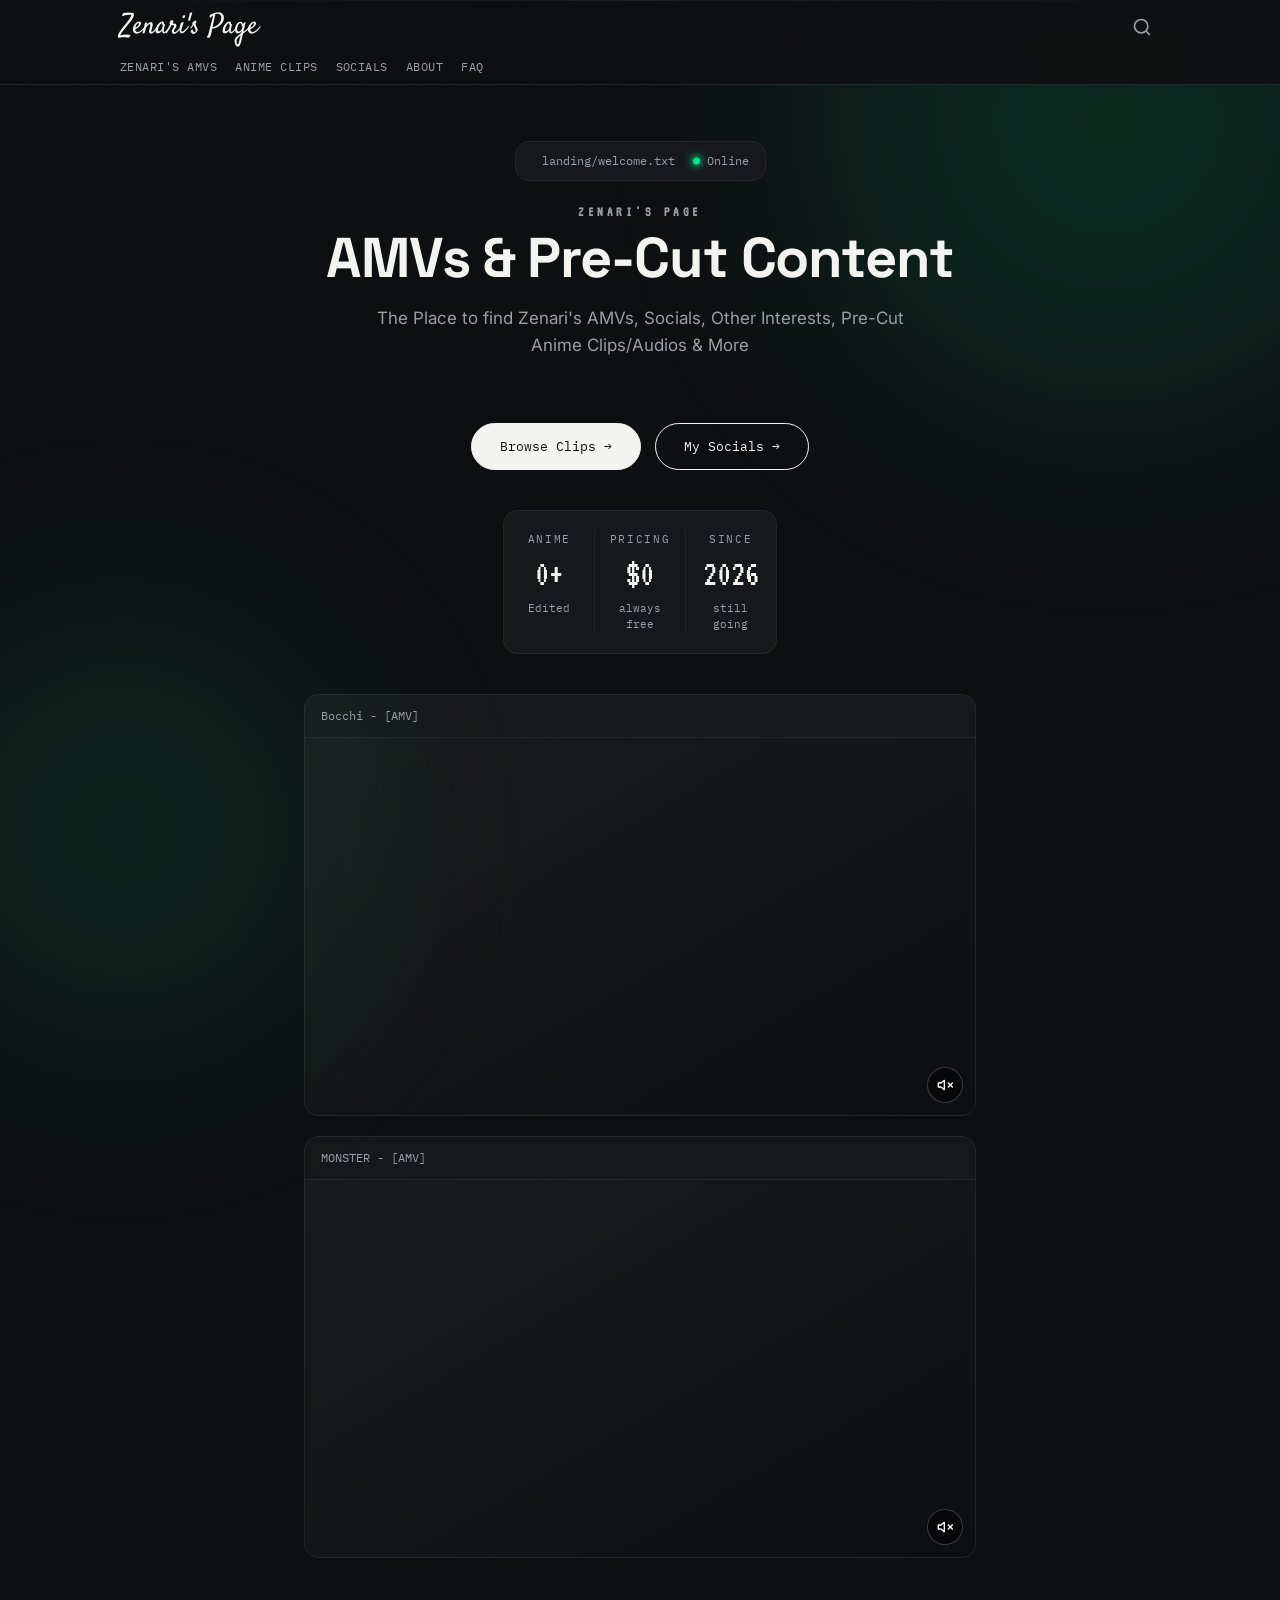
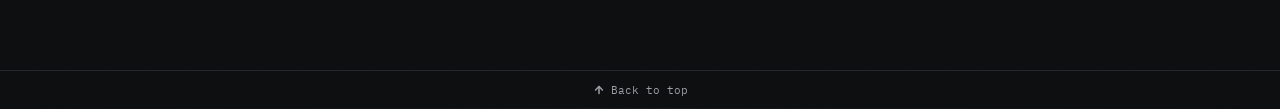
==== commit b54570a3: "Add files via upload" ====
--- a/index.html
+++ b/index.html
@@ -1,5 +1,5 @@
-<!DOCTYPE html><html lang="en"><head><meta charset="UTF-8"><meta name="viewport" content="width=device-width, initial-scale=1.0"><title>Zenari's Page - Anime AMVs & Cut Content</title><link rel="preconnect" href="https://fonts.googleapis.com">
-<link rel="preconnect" href="https://fonts.gstatic.com" crossorigin><link href="https://fonts.googleapis.com/css2?family=Satisfy&family=Space+Grotesk:wght@400;500;600;700&family=Inter:wght@400;500;600&family=IBM+Plex+Mono:wght@400;500&family=VT323&display=swap" rel="stylesheet"><link rel="stylesheet" href="styles.css"><meta name="theme-color" content="#00e58a"><meta property="og:site_name" content="ZenariFX"><meta property="og:title" content="Zenari's Page"><meta property="og:description" content="Zenari's Own Personal Site that includes his AMVs, Pre-Cut Anime Content, & More!"><meta property="og:image" content="https://zenarifx.github.io/Zenaris-Site/images/og-home.webp"><meta property="og:url" content="https://zenarifx.github.io/Zenaris-Site/"><meta property="og:type" content="website"><meta name="twitter:card" content="summary_large_image"><meta name="twitter:title" content="Zenari's Page"><meta name="twitter:description" content="Anime AMVs & Cut Content — The place to find Zenari's AMV Content, Socials, & Pre-Cut Anime Clips (Raw & Time Remapped)"><meta name="twitter:image" content="https://zenarifx.github.io/Zenaris-Site/images/og-home.webp"></head><body class="page-index"><div class="particles-container"></div><header><nav class="nav-top">
+<!DOCTYPE html><html lang="en"><head><meta charset="UTF-8"><meta name="viewport" content="width=device-width, initial-scale=1.0"><title>Zenari's Page - AMVs & Pre-Cut Content</title><link rel="preconnect" href="https://fonts.googleapis.com">
+<link rel="preconnect" href="https://fonts.gstatic.com" crossorigin><link href="https://fonts.googleapis.com/css2?family=Satisfy&family=Space+Grotesk:wght@400;500;600;700&family=Inter:wght@400;500;600&family=IBM+Plex+Mono:wght@400;500&family=VT323&display=swap" rel="stylesheet"><link rel="stylesheet" href="styles.css"><meta name="theme-color" content="#00e58a"><meta property="og:site_name" content="ZenariFX"><meta property="og:title" content="Zenari's Page"><meta property="og:description" content="Zenari's Own Personal Site that includes his AMVs, Pre-Cut Anime Content, & More!"><meta property="og:image" content="https://zenarifx.github.io/Zenaris-Site/images/og-home.webp"><meta property="og:url" content="https://zenarifx.github.io/Zenaris-Site/"><meta property="og:type" content="website"><meta name="twitter:card" content="summary_large_image"><meta name="twitter:title" content="Zenari's Page"><meta name="twitter:description" content="AMVs & Pre-Cut Content — The Place to find Zenari's AMVs, Socials, Other Interests, Pre-Cut Anime Clips/Audios & More"><meta name="twitter:image" content="https://zenarifx.github.io/Zenaris-Site/images/og-home.webp"></head><body class="page-index"><div class="particles-container"></div><header><nav class="nav-top">
   <a class="brand" href="index.html">Zenari's Page</a>
   <button class="search-btn" id="search-btn" aria-label="Search">
     <svg viewBox="0 0 24 24" fill="none" stroke="currentColor" stroke-width="2" stroke-linecap="round" stroke-linejoin="round"><circle cx="11" cy="11" r="8"/><path d="m21 21-4.35-4.35"/></svg>
@@ -11,7 +11,7 @@
     <a href="socials.html" class="nav-link">Socials</a>
     <a href="about.html" class="nav-link">About</a>
     <a href="faq.html" class="nav-link">FAQ</a>
-</div></header><main class="wrap"><section class="hero"><div class="hero-grid"><div><div class="terminal-badge animate-fade-up d1"><span class="terminal-prompt"></span><span class="typewriter" data-text="landing/welcome.txt"></span><span class="terminal-status live-dot">Online</span></div><h1 class="animate-fade-up d2"><span class="pixel-label">ZENARI'S PAGE</span> Anime AMVs & Cut Content </h1><p class="hero-desc animate-fade-up d3"> The place to find Zenari's AMV Content, Socials, & Pre-Cut Anime Clips (Raw & Time Remapped) </p><div class="hero-actions animate-fade-up d4"><a class="btn primary" href="anime-clips.html">Browse Clips &rarr;</a><a class="btn ghost" href="socials.html">My Socials &rarr;</a></div><div class="stats-row animate-fade-up d5"><div class="stat-item"><div class="stat-label">ANIME</div><div class="stat-value">0+</div><div class="stat-sub">Edited</div></div><div class="stat-divider"></div><div class="stat-item"><div class="stat-label">PRICING</div><div class="stat-value">$0</div><div class="stat-sub">always free</div></div><div class="stat-divider"></div><div class="stat-item"><div class="stat-label">SINCE</div><div class="stat-value">2026</div><div class="stat-sub">still going</div></div></div></div></div></section><section class="embed-section"><div class="embed-card animate-fade-up d3"><div class="embed-header"><span class="embed-path">Bocchi - [AMV]</span></div><div class="embed-body"><iframe src="https://www.youtube.com/embed/bxasVmwcdpk?autoplay=1&mute=1&loop=1&playlist=bxasVmwcdpk&rel=0&modestbranding=1" allow="autoplay; encrypted-media" allowfullscreen></iframe><button class="embed-mute" data-muted="true" aria-label="Toggle mute"><svg viewBox="0 0 24 24" fill="none" stroke="currentColor" stroke-width="2" stroke-linecap="round" stroke-linejoin="round"><polygon points="11 5 6 9 2 9 2 15 6 15 11 19 11 5"/><line x1="23" y1="9" x2="17" y2="15"/><line x1="17" y1="9" x2="23" y2="15"/></svg></button></div></div><div class="embed-card animate-fade-up d4"><div class="embed-header"><span class="embed-path">MONSTER - [AMV]</span></div><div class="embed-body"><iframe src="https://www.youtube.com/embed/TwviWCxfzIM?autoplay=1&mute=1&loop=1&playlist=TwviWCxfzIM&rel=0&modestbranding=1" allow="autoplay; encrypted-media" allowfullscreen></iframe><button class="embed-mute" data-muted="true" aria-label="Toggle mute"><svg viewBox="0 0 24 24" fill="none" stroke="currentColor" stroke-width="2" stroke-linecap="round" stroke-linejoin="round"><polygon points="11 5 6 9 2 9 2 15 6 15 11 19 11 5"/><line x1="23" y1="9" x2="17" y2="15"/><line x1="17" y1="9" x2="23" y2="15"/></svg></button></div></div></section>
+</div></header><main class="wrap"><section class="hero"><div class="hero-grid"><div><div class="terminal-badge animate-fade-up d1"><span class="terminal-prompt"></span><span class="typewriter" data-text="landing/welcome.txt"></span><span class="terminal-status live-dot">Online</span></div><h1 class="animate-fade-up d2"><span class="pixel-label">ZENARI'S PAGE</span> AMVs & Pre-Cut Content </h1><p class="hero-desc animate-fade-up d3"> The Place to find Zenari's AMVs, Socials, Other Interests, Pre-Cut Anime Clips/Audios & More </p><div class="hero-actions animate-fade-up d4"><a class="btn primary" href="anime-clips.html">Browse Clips &rarr;</a><a class="btn ghost" href="socials.html">My Socials &rarr;</a></div><div class="stats-row animate-fade-up d5"><div class="stat-item"><div class="stat-label">ANIME</div><div class="stat-value">0+</div><div class="stat-sub">Edited</div></div><div class="stat-divider"></div><div class="stat-item"><div class="stat-label">PRICING</div><div class="stat-value">$0</div><div class="stat-sub">always free</div></div><div class="stat-divider"></div><div class="stat-item"><div class="stat-label">SINCE</div><div class="stat-value">2026</div><div class="stat-sub">still going</div></div></div></div></div></section><section class="embed-section"><div class="embed-card animate-fade-up d3"><div class="embed-header"><span class="embed-path">Bocchi - [AMV]</span></div><div class="embed-body"><iframe src="https://www.youtube.com/embed/bxasVmwcdpk?autoplay=1&mute=1&loop=1&playlist=bxasVmwcdpk&rel=0&modestbranding=1" allow="autoplay; encrypted-media" allowfullscreen></iframe><button class="embed-mute" data-muted="true" aria-label="Toggle mute"><svg viewBox="0 0 24 24" fill="none" stroke="currentColor" stroke-width="2" stroke-linecap="round" stroke-linejoin="round"><polygon points="11 5 6 9 2 9 2 15 6 15 11 19 11 5"/><line x1="23" y1="9" x2="17" y2="15"/><line x1="17" y1="9" x2="23" y2="15"/></svg></button></div></div><div class="embed-card animate-fade-up d4"><div class="embed-header"><span class="embed-path">MONSTER - [AMV]</span></div><div class="embed-body"><iframe src="https://www.youtube.com/embed/TwviWCxfzIM?autoplay=1&mute=1&loop=1&playlist=TwviWCxfzIM&rel=0&modestbranding=1" allow="autoplay; encrypted-media" allowfullscreen></iframe><button class="embed-mute" data-muted="true" aria-label="Toggle mute"><svg viewBox="0 0 24 24" fill="none" stroke="currentColor" stroke-width="2" stroke-linecap="round" stroke-linejoin="round"><polygon points="11 5 6 9 2 9 2 15 6 15 11 19 11 5"/><line x1="23" y1="9" x2="17" y2="15"/><line x1="17" y1="9" x2="23" y2="15"/></svg></button></div></div></section>
   <!-- SEARCH MODAL -->
   <div id="search-modal" class="search-modal" aria-hidden="true">
     <div class="search-modal-backdrop"></div>
--- a/styles.css
+++ b/styles.css
@@ -1,4 +1,9 @@
-/* ============================================================ ZENARI'S PAGE - COMPLETE STYLES ============================================================ */:root{--bg:#0e0f11;--ink:#f3f3f0;--ink-soft:#9a9ea6;--line:#24262b;--accent:#00e58a;--accent-ink:#06150f;--card:#17181b;--radius:14px;--footer-line:#1a1b1e}*{margin:0;padding:0;box-sizing:border-box}html{scroll-behavior:smooth}body{background:var(--bg);color:var(--ink);font-family:'Inter',sans-serif;line-height:1.5;-webkit-font-smoothing:antialiased;transition:background .3s ease,color .3s ease}a{color:inherit;text-decoration:none}.wrap{max-width:1080px;margin:0 auto;padding:0 24px 6rem}::selection{background:var(--cursor-color,var(--accent));color:var(--accent-ink)}:focus-visible{outline:2px solid var(--accent);outline-offset:3px}/* ---------- NOISE OVERLAY ---------- */ .noise-overlay{position:fixed;inset:0;background:url("data:image/svg+xml,%3Csvg viewBox='0 0 256 256' xmlns='http://www.w3.org/2000/svg'%3E%3Cfilter id='n'%3E%3CfeTurbulence type='fractalNoise' baseFrequency='0.85' numOctaves='5' stitchTiles='stitch'/%3E%3C/filter%3E%3Crect width='100%25' height='100%25' filter='url(%23n)' opacity='0.06'/%3E%3C/svg%3E");opacity:0.9;pointer-events:none;z-index:9999;mix-blend-mode:overlay}/* ---------- AMBIENT GLOWS PER PAGE (BRIGHTENED) ---------- */ body::before{content:'';position:fixed;top:-20%;right:-10%;width:600px;height:600px;border-radius:50%;filter:blur(120px);opacity:0.12;pointer-events:none;z-index:0;transition:background .6s ease}body::after{content:'';position:fixed;bottom:-20%;left:-10%;width:500px;height:500px;border-radius:50%;filter:blur(100px);opacity:0.08;pointer-events:none;z-index:0;transition:background .6s ease}body.page-index::before{background:var(--accent)}body.page-index::after{background:var(--accent)}body.page-about::before{background:#00b4d8}body.page-about::after{background:#0077b6}body.page-socials::before{background:#f4a261}body.page-socials::after{background:#e76f51}body.page-clips::before{background:#c77dff}body.page-clips::after{background:#9d4edd}body.page-amvs::before{background:#ffd60a}body.page-amvs::after{background:#ffc300}/* Page-specific typewriter cursor colors */ body.page-index .typewriter-cursor{background:var(--accent)}body.page-about .typewriter-cursor{background:#00b4d8}body.page-socials .typewriter-cursor{background:#f4a261}body.page-clips .typewriter-cursor{background:#c77dff}body.page-amvs .typewriter-cursor{background:#ffd60a}/* Page-specific arrow-down colors */ body.page-index .arrow-down{color:var(--accent)}body.page-about .arrow-down{color:#00b4d8}body.page-socials .arrow-down{color:#f4a261}body.page-clips .arrow-down{color:#c77dff}body.page-amvs .arrow-down{color:#ffd60a}[data-theme="light"] body::before{opacity:0.14}[data-theme="light"] body::after{opacity:0.10}[data-theme="light"] .noise-overlay{opacity:0.4}/* ---------- THEME TOGGLE ---------- */ /* ---------- HEADER ---------- */ header{position:sticky;top:0;z-index:50;background:rgba(14,15,17,0.88);backdrop-filter:blur(14px) saturate(1.2);border-bottom:1px solid var(--line);transition:background .3s ease,border-color .3s ease}header::before{content:'';position:absolute;inset:0;background:url("data:image/svg+xml,%3Csvg viewBox='0 0 256 256' xmlns='http://www.w3.org/2000/svg'%3E%3Cfilter id='n'%3E%3CfeTurbulence type='fractalNoise' baseFrequency='0.75' numOctaves='4' stitchTiles='stitch'/%3E%3C/filter%3E%3Crect width='100%25' height='100%25' filter='url(%23n)' opacity='0.025'/%3E%3C/svg%3E");opacity:0.4;pointer-events:none}header::after{content:'';position:absolute;top:0;left:0;right:0;height:1px;background:linear-gradient(90deg,transparent,rgba(255,255,255,0.06),transparent);pointer-events:none}[data-theme="light"] header{background:rgba(245,245,243,0.88)}[data-theme="light"] header::after{background:linear-gradient(90deg,transparent,rgba(0,0,0,0.04),transparent)}.nav-top{display:flex;align-items:center;justify-content:space-between;padding:10px 24px;max-width:1080px;margin:0 auto}.nav-scroll{display:flex;gap:22px;padding:6px 24px 10px;max-width:1080px;margin:0 auto;overflow-x:auto;scrollbar-width:none;-ms-overflow-style:none}.nav-scroll::-webkit-scrollbar{display:none}.nav-link{font-family:'IBM Plex Mono',monospace;font-size:13px;letter-spacing:.05em;text-transform:uppercase;color:var(--ink-soft);padding:4px 0;white-space:nowrap;transition:color .15s ease;text-decoration:none}.nav-link:hover{color:var(--ink)}.nav-link.active{color:var(--accent)}.brand{font-family:'Satisfy',cursive;font-weight:400;font-size:clamp(22px,3.5vw,30px);color:var(--ink);text-decoration:none}.menu-toggle{position:absolute;left:24px;top:50%;transform:translateY(-50%);background:none;border:none;cursor:pointer;padding:6px}.menu-toggle span{display:block;width:22px;height:2px;background:var(--ink);margin:5px 0;transition:transform .15s ease,opacity .15s ease,background .3s ease}.menu-toggle[aria-expanded="true"] span:nth-child(1){transform:translateY(7px) rotate(45deg)}.menu-toggle[aria-expanded="true"] span:nth-child(2){opacity:0}.menu-toggle[aria-expanded="true"] span:nth-child(3){transform:translateY(-7px) rotate(-45deg)}.dropdown{position:absolute;top:100%;left:0;right:0;background:var(--card);border-bottom:1px solid var(--line);display:flex;justify-content:center;gap:22px;padding:20px 24px;transform:translateY(-8px);opacity:0;pointer-events:none;transition:transform .18s ease,opacity .18s ease,background .3s ease;flex-direction:column;text-align:center}.dropdown.open{transform:translateY(0);opacity:1;pointer-events:auto}.dropdown a{font-family:'IBM Plex Mono',monospace;font-size:13px;letter-spacing:.05em;text-transform:uppercase;color:var(--ink-soft);padding:6px 2px;transition:color .15s ease}.dropdown a[aria-current="page"]{color:var(--accent)}body.page-about .nav-scroll a.active{color:#00b4d8}body.page-socials .nav-scroll a.active{color:#f4a261}body.page-clips .nav-scroll a.active{color:#c77dff}body.page-amvs .nav-scroll a.active{color:#ffd60a}/* ---------- PAGE LOAD ANIMATIONS ---------- */ @keyframes fadeUp{from{opacity:0;transform:translateY(30px)}to{opacity:1;transform:translateY(0)}}@keyframes fadeIn{from{opacity:0}to{opacity:1}}@keyframes scaleIn{from{opacity:0;transform:scale(0.92)}to{opacity:1;transform:scale(1)}}.animate-fade-up{opacity:0;animation:fadeUp .7s cubic-bezier(.22,1,.36,1) forwards}.no-animate-fallback .animate-fade-up,.no-animate-fallback .animate-fade-in,.no-animate-fallback .animate-scale-in{opacity:1!important;transform:none!important;animation:none!important}.animate-fade-in{opacity:0;animation:fadeIn .6s ease forwards}.animate-scale-in{opacity:0;animation:scaleIn .6s cubic-bezier(.22,1,.36,1) forwards}.d1{animation-delay:.05s}.d2{animation-delay:.12s}.d3{animation-delay:.2s}.d4{animation-delay:.28s}.d5{animation-delay:.36s}.d6{animation-delay:.44s}.d7{animation-delay:.52s}.d8{animation-delay:.6s}.d9{animation-delay:.68s}/* ---------- HERO ---------- */ .hero{padding:56px 0 40px}.hero-grid{display:grid;grid-template-columns:1fr;gap:48px;align-items:center;text-align:center}.hero-grid > div:first-child{display:flex;flex-direction:column;align-items:center}h1{font-family:'Space Grotesk',sans-serif;font-weight:700;font-size:clamp(36px,5.5vw,56px);line-height:1.08;letter-spacing:-0.02em}h1 .accent-line{display:none}.hero-actions{margin-top:32px;display:flex;gap:14px;flex-wrap:nowrap !important;justify-content:center}.btn{font-family:'IBM Plex Mono',monospace;font-size:13px;padding:13px 28px;border-radius:100px;border:1px solid var(--ink);transition:all .15s ease;display:inline-flex;align-items:center;gap:8px}.btn.primary{background:var(--ink);color:var(--bg)}.btn.primary:hover{background:var(--accent);border-color:var(--accent);color:var(--accent-ink)}.btn.ghost{color:var(--ink)}.btn.ghost:hover{border-color:var(--ink-soft)}/* ---------- TERMINAL BADGE ---------- */ .terminal-badge{display:inline-flex;align-items:center;gap:10px;font-family:'IBM Plex Mono',monospace;font-size:12px;color:var(--ink-soft);background:var(--card);border:1px solid var(--line);border-radius:var(--radius);padding:10px 16px;margin-bottom:24px}.terminal-prompt{color:var(--accent);font-weight:500}/* Pixel label */ .pixel-label{font-family:'VT323',monospace;font-size:14px;letter-spacing:0.25em;color:var(--ink-soft);display:block;margin-bottom:8px;text-transform:uppercase}/* Hero description */ .hero-desc{color:var(--ink-soft);font-size:17px;max-width:52ch;margin:16px auto 32px;line-height:1.6}/* ---------- STATS ROW (HORIZONTAL) ---------- */ .stats-row{display:flex;flex-direction:row;align-items:stretch;justify-content:center;background:var(--card);border:1px solid var(--line);border-radius:var(--radius);overflow:hidden;margin-top:40px;max-width:520px;margin-left:auto;margin-right:auto}.stat-item{flex:1;padding:20px 12px;text-align:center;display:flex;flex-direction:column;align-items:center;gap:8px}.stat-divider{width:1px;align-self:stretch;background:var(--line);margin:20px 0;flex-shrink:0;display:block !important}.stat-label{font-family:'IBM Plex Mono',monospace;font-size:11px;letter-spacing:0.15em;color:var(--ink-soft)}.stat-value{font-family:'VT323',monospace;font-size:36px;color:var(--ink);line-height:1}.stat-sub{font-family:'IBM Plex Mono',monospace;font-size:11px;color:var(--ink-soft)}/* ---------- EMBED SECTION ---------- */ .embed-section{display:flex;flex-direction:column;gap:20px;max-width:720px;margin:0 auto;padding:0 24px 48px}.embed-card{background:var(--card);border:1px solid var(--line);border-radius:var(--radius);overflow:hidden;transition:border-color .3s ease,background .3s ease}.embed-card:hover{border-color:var(--ink-soft)}.embed-header{display:flex;align-items:center;gap:10px;padding:12px 16px;border-bottom:1px solid var(--line);font-family:'IBM Plex Mono',monospace;font-size:12px}.embed-prompt{color:var(--accent);font-weight:500}.embed-path{color:var(--ink-soft);flex:1;font-family:'IBM Plex Mono',monospace;font-size:12px}.embed-badge{font-size:11px;padding:3px 10px;border:1px solid var(--line);border-radius:6px;color:var(--ink-soft)}.embed-body{position:relative;aspect-ratio:16/9;background:linear-gradient(150deg,#1a1b1e,#0e0f11)}.embed-body iframe{position:absolute;inset:0;width:100%;height:100%;border:none}.embed-mute{position:absolute;bottom:12px;right:12px;width:36px;height:36px;border-radius:50%;background:rgba(0,0,0,0.5);border:1px solid rgba(255,255,255,0.2);color:#fff;display:flex;align-items:center;justify-content:center;cursor:pointer;z-index:5;transition:background .15s ease}.embed-mute:hover{background:rgba(0,0,0,0.7)}.embed-mute svg{width:16px;height:16px}/* ---------- SECTIONS ---------- */ section{padding:72px 0}.section-head{display:flex;justify-content:space-between;align-items:flex-end;margin-bottom:44px;gap:20px;flex-wrap:wrap}.section-head h2{font-family:'Space Grotesk',sans-serif;font-size:clamp(26px,3.4vw,34px);font-weight:700;letter-spacing:-0.01em}/* ---------- GALLERY ---------- */ .gallery{display:grid;grid-template-columns:repeat(3,1fr);gap:24px}.clip-card{background:var(--card);border:1px solid var(--line);border-radius:var(--radius);overflow:hidden;opacity:0;transform:translateY(14px);transition:opacity .5s ease,transform .5s ease,background .3s ease,border-color .3s ease}.clip-card.in{opacity:1;transform:translateY(0)}.clip-thumb{position:relative;display:flex;flex-direction:column;gap:.25rem;padding:0}.clip-thumb .tc-badge{font-family:'IBM Plex Mono',monospace;font-size:10px;color:rgba(255,255,255,0.85);background:rgba(0,0,0,0.35);padding:4px 8px;border-radius:6px;letter-spacing:.03em}.clip-thumb .play{position:absolute;top:50%;left:50%;transform:translate(-50%,-50%);width:44px;height:44px;border-radius:50%;background:rgba(255,255,255,0.1);border:1px solid rgba(255,255,255,0.25);display:flex;align-items:center;justify-content:center;transition:background .15s ease}.clip-card:hover .play{background:var(--accent);border-color:var(--accent)}.clip-card:hover .play svg{fill:var(--accent-ink)}.clip-info{padding:16px}.clip-info h3{font-family:'Space Grotesk',sans-serif;font-size:15px;font-weight:600;margin-bottom:4px}.clip-info p{font-size:12px;color:var(--ink-soft);font-family:'IBM Plex Mono',monospace}/* ---------- ANIME DROPDOWN ---------- */ .anime-dropdown{position:relative;margin-bottom:32px}.anime-dropdown-toggle{font-family:'IBM Plex Mono',monospace;font-size:13px;padding:12px 20px;background:var(--card);border:1px solid var(--line);border-radius:var(--radius);color:var(--ink);cursor:pointer;display:inline-flex;align-items:center;gap:10px;transition:border-color .15s ease}.anime-dropdown-toggle:hover{border-color:var(--ink-soft)}.anime-dropdown-toggle svg{width:14px;height:14px;transition:transform .2s ease}.anime-dropdown.open .anime-dropdown-toggle svg{transform:rotate(180deg)}.anime-dropdown-menu{position:absolute;top:calc(100% + 8px);left:0;background:var(--card);border:1px solid var(--line);border-radius:var(--radius);padding:12px;display:grid;grid-template-columns:repeat(2,1fr);gap:10px;min-width:220px;opacity:0;transform:translateY(-6px);pointer-events:none;transition:opacity .18s ease,transform .18s ease;z-index:40}.anime-dropdown.open .anime-dropdown-menu{opacity:1;transform:translateY(0);pointer-events:auto}.anime-thumb{aspect-ratio:3/4;border-radius:10px;background:linear-gradient(150deg,var(--g1,#2a2d35),var(--g2,#1a1c22));display:flex;align-items:flex-end;padding:8px;cursor:pointer;transition:transform .15s ease,border-color .15s ease;border:1px solid transparent;position:relative;overflow:hidden}.anime-thumb:hover{transform:translateY(-3px);border-color:var(--accent)}.anime-thumb span{font-family:'Space Grotesk',sans-serif;font-size:11px;font-weight:600;color:#fff;text-shadow:0 1px 4px rgba(0,0,0,0.6)}/* ============================================================ CLIPS PAGE - TERMINAL STYLE REBRAND ============================================================ */ .clips-hero{text-align:center;padding:48px 0 32px}.clips-hero h2{font-family:'VT323',monospace;font-size:clamp(36px,6vw,56px);font-weight:400;letter-spacing:0.05em;margin-bottom:16px;color:var(--ink)}.clips-desc{color:var(--ink-soft);font-size:16px;max-width:52ch;margin:0 auto 32px;line-height:1.7}/* Search Bar */ .search-bar{display:flex;align-items:center;gap:12px;background:var(--card);border:1px solid var(--line);border-radius:var(--radius);padding:14px 18px;max-width:520px;margin:0 auto 16px;transition:border-color .15s ease;position:relative}.search-bar:focus-within{border-color:var(--ink-soft)}.search-bar svg{width:18px;height:18px;color:var(--ink-soft);flex-shrink:0}.search-bar input{background:none;border:none;color:var(--ink);font-family:'IBM Plex Mono',monospace;font-size:14px;width:100%;outline:none}.search-bar input::placeholder{color:var(--ink-soft)}.search-clear{background:none;border:none;color:var(--ink-soft);cursor:pointer;padding:4px;border-radius:50%;display:flex;align-items:center;justify-content:center;opacity:0;transition:opacity .15s ease,color .15s ease;pointer-events:none}.search-clear.visible{opacity:1;pointer-events:auto}.search-clear:hover{color:var(--accent)}/* Filter Dropdown */ .filter-dropdown{max-width:520px;margin:0 auto 32px;position:relative;z-index:40}.filter-toggle{width:100%;display:flex;align-items:center;justify-content:space-between;background:var(--card);border:1px solid var(--line);border-radius:var(--radius);padding:14px 18px;color:var(--ink);font-family:'IBM Plex Mono',monospace;font-size:13px;letter-spacing:0.1em;cursor:pointer;transition:border-color .15s ease}.filter-toggle:hover{border-color:var(--ink-soft)}.filter-toggle strong{color:var(--ink);font-weight:600}.filter-toggle svg{width:14px;height:14px;color:var(--ink-soft);transition:transform .2s ease}.filter-dropdown.open .filter-toggle svg{transform:rotate(180deg)}/* Filter Dropdown Menu */ .filter-dropdown-menu{position:absolute;top:calc(100% + 8px);left:0;right:0;background:var(--card);border:1px solid var(--line);border-radius:var(--radius);padding:8px;display:flex;flex-direction:column;gap:2px;opacity:0;transform:translateY(-6px);pointer-events:none;transition:opacity .18s ease,transform .18s ease;z-index:40;box-shadow:0 8px 32px rgba(0,0,0,0.3)}.filter-dropdown.open .filter-dropdown-menu{opacity:1;transform:translateY(0);pointer-events:auto}.filter-option{font-family:'IBM Plex Mono',monospace;font-size:13px;letter-spacing:0.1em;padding:12px 16px;border-radius:10px;border:none;background:none;color:var(--ink-soft);cursor:pointer;text-align:left;transition:background .15s ease,color .15s ease}.filter-option:hover{background:rgba(0,229,138,0.06);color:var(--ink)}.filter-option.active{background:var(--bg);color:var(--accent)}/* Clips Grid */ .clips-grid-section{padding:0 24px 48px;max-width:720px;margin:0 auto}.clips-grid{display:grid;grid-template-columns:1fr;gap:16px}/* Clip Tile */ .clip-tile{display:block;position:relative;border-radius:var(--radius);border:1px solid var(--line);overflow:hidden;cursor:pointer;transition:border-color .3s ease,transform .2s ease,opacity .3s ease;text-decoration:none;color:inherit}.clip-tile:hover{border-color:var(--ink-soft);transform:translateY(-2px)}.clip-tile.hidden{display:none}.clip-tile-bg{position:relative;aspect-ratio:16/9;display:flex;align-items:center;justify-content:center;overflow:hidden;background:linear-gradient(150deg,#1a0b1a,#0d050d)}.clip-tile-img{position:absolute;inset:0;width:100%;height:100%;object-fit:cover;z-index:1}.clip-tile-overlay{position:absolute;inset:0;background:linear-gradient(180deg,rgba(0,0,0,0.2) 0%,rgba(0,0,0,0.5) 100%);z-index:2}.clip-tile-blur{position:absolute;inset:0;background:url("data:image/svg+xml,%3Csvg xmlns='http://www.w3.org/2000/svg' width='100' height='100'%3E%3Cfilter id='b'%3E%3CfeGaussianBlur stdDeviation='8'/%3E%3C/filter%3E%3Crect width='100%25' height='100%25' fill='%23300a30'/%3E%3Crect x='20' y='20' width='60' height='60' fill='%23581858' filter='url(%23b)'/%3E%3Crect x='40' y='10' width='30' height='80' fill='%23ff0055' filter='url(%23b)' opacity='0.3'/%3E%3C/svg%3E") center/cover;filter:blur(20px) saturate(1.4);opacity:0.6;z-index:1}.clip-tile-text{position:absolute;inset:0;display:flex;flex-direction:column;align-items:center;justify-content:center;z-index:3;padding:24px;text-align:center}.clip-tile-text h4{font-family:'Space Grotesk',sans-serif;font-size:20px;font-weight:700;color:#fff;text-shadow:0 2px 12px rgba(0,0,0,0.6);margin-bottom:6px}.clip-tile-text p{font-family:'IBM Plex Mono',monospace;font-size:12px;color:rgba(255,255,255,0.7);text-shadow:0 1px 6px rgba(0,0,0,0.5)}.clip-tile-badge{position:absolute;top:14px;right:14px;font-family:'IBM Plex Mono',monospace;font-size:10px;letter-spacing:0.1em;padding:5px 12px;background:rgba(0,0,0,0.45);border:1px solid rgba(255,255,255,0.15);border-radius:6px;color:rgba(255,255,255,0.9);z-index:4;text-transform:uppercase}.clip-tile-badge.coming{border-color:rgba(255,255,255,0.25);color:rgba(255,255,255,0.85)}/* Clips Empty State */ .clips-empty{text-align:center;padding:48px 24px}.clips-empty p{font-family:'IBM Plex Mono',monospace;font-size:14px;color:var(--ink-soft);letter-spacing:0.05em}/* Clips List - Horizontal Rows (legacy,kept for compatibility) */ .clips-list{display:flex;flex-direction:column;gap:12px;padding:0 24px 48px;max-width:720px;margin:0 auto}.clip-row{position:relative;display:flex;align-items:center;justify-content:space-between;padding:20px 16px;border-radius:var(--radius);border:1px solid var(--line);overflow:hidden;cursor:pointer;transition:border-color .2s ease,transform .2s ease}.clip-row:hover{border-color:var(--ink-soft);transform:translateX(4px)}.clip-row-bg{position:absolute;inset:0;opacity:0.6;z-index:0}.clip-row-content{position:relative;z-index:1}.clip-row-content h3{font-family:'Space Grotesk',sans-serif;font-size:16px;font-weight:600;color:var(--ink);margin-bottom:4px}.clip-row-content p{font-family:'IBM Plex Mono',monospace;font-size:12px;color:var(--ink-soft)}.clip-row-meta{position:relative;z-index:1}/* ============================================================ ABOUT PAGE - TERMINAL STYLE ============================================================ */ .about-hero{text-align:center;padding:48px 0 32px}.about-hero h2{font-family:'VT323',monospace;font-size:clamp(36px,6vw,56px);font-weight:400;letter-spacing:0.05em;margin-bottom:16px;color:var(--ink)}.about-desc{color:var(--ink-soft);font-size:16px;max-width:56ch;margin:0 auto;line-height:1.7}/* ============================================================ SOCIALS PAGE - TERMINAL STYLE ============================================================ */ .socials-hero{text-align:center;padding:48px 0 32px}.socials-hero h2{font-family:'VT323',monospace;font-size:clamp(36px,6vw,56px);font-weight:400;letter-spacing:0.05em;margin-bottom:16px;color:var(--ink)}.socials-desc{color:var(--ink-soft);font-size:16px;max-width:52ch;margin:0 auto 32px;line-height:1.7}.socials-list{padding:0 16px 40px;max-width:520px;margin:0 auto}.socials-grid{display:flex;flex-direction:column;gap:12px}.socials-card{display:flex;align-items:center;gap:16px;padding:18px 20px;background:var(--card);border:1px solid var(--line);border-radius:var(--radius);transition:border-color .15s ease,transform .15s ease,background .3s ease}.socials-card:hover{border-color:var(--ink-soft);transform:translateX(4px)}.socials-icon{width:34px;height:34px;display:flex;align-items:center;justify-content:center;flex-shrink:0}.socials-info{flex:1}.socials-info h3{font-family:'Space Grotesk',sans-serif;font-size:16px;font-weight:600;margin-bottom:2px}.socials-info span{font-family:'IBM Plex Mono',monospace;font-size:12px;color:var(--ink-soft)}.socials-arrow{font-family:'IBM Plex Mono',monospace;font-size:14px;color:var(--ink-soft);transition:color .15s ease,transform .15s ease}.socials-card:hover .socials-arrow{color:var(--accent);transform:translateX(2px)}/* ============================================================ AMVS PAGE - TERMINAL STYLE ============================================================ */ .amvs-hero{text-align:center;padding:48px 0 32px}.amvs-hero h2{font-family:'VT323',monospace;font-size:clamp(36px,6vw,56px);font-weight:400;letter-spacing:0.05em;margin-bottom:16px;color:var(--ink)}.amvs-desc{color:var(--ink-soft);font-size:16px;max-width:52ch;margin:0 auto 32px;line-height:1.7}.amvs-grid{display:flex;flex-direction:column;gap:20px;padding:0 16px 40px;max-width:720px;margin:0 auto}.amv-card{background:var(--card);border:1px solid var(--line);border-radius:var(--radius);overflow:hidden;transition:border-color .3s ease,background .3s ease}.amv-card:hover{border-color:var(--ink-soft)}.amv-card-header{display:flex;align-items:center;gap:10px;padding:12px 16px;border-bottom:1px solid var(--line);font-family:'IBM Plex Mono',monospace;font-size:12px}.amv-card-body{position:relative;aspect-ratio:16/9;background:linear-gradient(150deg,#1a1b1e,#0e0f11)}.amv-card-body iframe{position:absolute;inset:0;width:100%;height:100%;border:none}/* ---------- FOOTER ---------- */ .site-footer{position:relative;left:0;right:0;z-index:50;background:rgba(14,15,17,0.88);backdrop-filter:blur(14px) saturate(1.2);border-top:1px solid var(--line);padding:14px 24px;transition:background .3s ease,border-color .3s ease,opacity .5s ease,transform .5s ease;opacity:0;transform:translateY(20px);pointer-events:none}.site-footer.visible{opacity:1;transform:translateY(0);pointer-events:auto}.site-footer::before{content:'';position:absolute;inset:0;background:url("data:image/svg+xml,%3Csvg viewBox='0 0 256 256' xmlns='http://www.w3.org/2000/svg'%3E%3Cfilter id='n'%3E%3CfeTurbulence type='fractalNoise' baseFrequency='0.75' numOctaves='4' stitchTiles='stitch'/%3E%3C/filter%3E%3Crect width='100%25' height='100%25' filter='url(%23n)' opacity='0.025'/%3E%3C/svg%3E");opacity:0.4;pointer-events:none}.site-footer::after{content:'';position:absolute;bottom:0;left:0;right:0;height:1px;background:linear-gradient(90deg,transparent,rgba(255,255,255,0.04),transparent);pointer-events:none}[data-theme="light"] .site-footer{background:rgba(245,245,243,0.88)}[data-theme="light"] .site-footer.visible{opacity:1}[data-theme="light"] .site-footer::after{background:linear-gradient(90deg,transparent,rgba(0,0,0,0.03),transparent)}.footer-inner{max-width:1080px;margin:0 auto;display:flex;align-items:center;justify-content:center;gap:16px;position:relative;z-index:1}.footer-brand{font-family:'Satisfy',cursive;font-size:16px;color:var(--ink-soft)}.back-to-top{font-family:'IBM Plex Mono',monospace;font-size:11px;color:var(--ink-soft);display:flex;align-items:center;gap:6px;cursor:pointer;background:none;border:none;padding:6px 12px;border-radius:8px;transition:color .15s ease,background .15s ease}.back-to-top:hover{color:var(--accent);background:rgba(0,229,138,0.08)}body.page-about .back-to-top:hover{color:#00b4d8;background:rgba(0,180,216,0.08)}body.page-socials .back-to-top:hover{color:#f4a261;background:rgba(244,162,97,0.08)}body.page-clips .back-to-top:hover{color:#c77dff;background:rgba(199,125,255,0.08)}body.page-amvs .back-to-top:hover{color:#ffd60a;background:rgba(255,214,10,0.08)}.back-to-top svg{width:12px;height:12px}/* ---------- GLOWING STATUS DOTS ---------- */ .terminal-status{position:relative;padding-left:22px !important}.terminal-status::before{content:'';position:absolute;left:8px;top:50%;transform:translateY(-50%);width:7px;height:7px;border-radius:50%;background:#00e58a;box-shadow:0 0 6px #00e58a,0 0 12px #00e58a;animation:pulse-glow 2s ease-in-out infinite}@keyframes pulse-glow{0%,100%{opacity:1}50%{opacity:0.5}}.info-dot::before{background:#00b4d8;box-shadow:0 0 6px #00b4d8,0 0 12px #00b4d8}.active-dot::before{background:#f4a261;box-shadow:0 0 6px #f4a261,0 0 12px #f4a261}.clip-dot::before{background:#c77dff;box-shadow:0 0 6px #c77dff,0 0 12px #c77dff}.amv-dot::before{background:#ffd60a;box-shadow:0 0 6px #ffd60a,0 0 12px #ffd60a}/* ---------- DISCORD PROFILE EMBED ---------- */ .discord-embed{max-width:520px;margin:32px auto 0;background:var(--card);border:1px solid var(--line);border-radius:var(--radius);overflow:hidden;transition:border-color .3s ease,background .3s ease}.discord-embed:hover{border-color:var(--ink-soft)}.discord-embed-header{display:flex;align-items:center;gap:10px;padding:12px 16px;border-bottom:1px solid var(--line);font-family:'IBM Plex Mono',monospace;font-size:12px;color:var(--ink-soft)}.discord-embed-header svg{color:var(--ink)}.discord-embed-body{display:flex;align-items:center;gap:16px;padding:20px}.discord-avatar{width:56px;height:56px;border-radius:50%;background:linear-gradient(150deg,#5865F2,#4752C4);flex-shrink:0;display:flex;align-items:center;justify-content:center;background-size:cover;background-position:center}.discord-info h4{font-family:'Space Grotesk',sans-serif;font-size:16px;font-weight:600;margin-bottom:2px;color:var(--ink)}.discord-info p{font-family:'IBM Plex Mono',monospace;font-size:12px;color:var(--ink-soft);margin-bottom:6px}.discord-id{display:inline-block;font-family:'IBM Plex Mono',monospace;font-size:11px;padding:4px 10px;background:var(--bg);border:1px solid var(--line);border-radius:6px;color:var(--ink-soft)}/* ---------- CLIPS PLACEHOLDER CARD ---------- */ .clips-coming-soon{padding:0 24px 48px;max-width:720px;margin:0 auto}.coming-soon-title{font-family:'IBM Plex Mono',monospace;font-size:13px;letter-spacing:0.15em;text-transform:uppercase;color:var(--ink-soft);margin-bottom:20px;text-align:center}.clip-placeholder-card{display:block;position:relative;border-radius:var(--radius);border:1px solid var(--line);overflow:hidden;cursor:pointer;transition:border-color .3s ease,transform .2s ease;text-decoration:none;color:inherit}.clip-placeholder-card:hover{border-color:var(--ink-soft);transform:translateY(-2px)}.clip-placeholder-bg{position:relative;aspect-ratio:16/9;background:linear-gradient(150deg,#1a0b1a,#0d050d);display:flex;align-items:center;justify-content:center}.clip-placeholder-blur{position:absolute;inset:0;background:url("data:image/svg+xml,%3Csvg xmlns='http://www.w3.org/2000/svg' width='100' height='100'%3E%3Cfilter id='b'%3E%3CfeGaussianBlur stdDeviation='8'/%3E%3C/filter%3E%3Crect width='100%25' height='100%25' fill='%23300a30'/%3E%3Crect x='20' y='20' width='60' height='60' fill='%23581858' filter='url(%23b)'/%3E%3Crect x='40' y='10' width='30' height='80' fill='%23ff0055' filter='url(%23b)' opacity='0.3'/%3E%3C/svg%3E") center/cover;filter:blur(20px) saturate(1.4);opacity:0.8}.clip-placeholder-text{position:relative;z-index:1;text-align:center;padding:24px}.clip-placeholder-text h4{font-family:'Space Grotesk',sans-serif;font-size:clamp(20px,3vw,28px);font-weight:700;color:#fff;text-shadow:0 2px 12px rgba(0,0,0,0.6);margin-bottom:8px}.clip-placeholder-text p{font-family:'IBM Plex Mono',monospace;font-size:12px;color:rgba(255,255,255,0.7);text-shadow:0 1px 6px rgba(0,0,0,0.5)}/* ---------- FOOTER CLEANUP ---------- */ .footer-inner{justify-content:center}/* Discord status dot */ .discord-status-dot{width:8px;height:8px;border-radius:50%;margin-left:auto;background:#747f8d;box-shadow:0 0 4px rgba(116,127,141,0.5);transition:background .3s ease,box-shadow .3s ease}.discord-status-dot.online{background:#3ba55d;box-shadow:0 0 6px #3ba55d,0 0 12px #3ba55d}.discord-status-dot.idle{background:#faa81a;box-shadow:0 0 6px #faa81a,0 0 12px #faa81a}.discord-status-dot.dnd{background:#ed4245;box-shadow:0 0 6px #ed4245,0 0 12px #ed4245}.discord-status-dot.streaming{background:#593695;box-shadow:0 0 6px #593695,0 0 12px #593695}/* Public Discord embed */ .public-discord{margin-top:16px}.discord-coming-badge{margin-left:auto;font-family:'IBM Plex Mono',monospace;font-size:10px;padding:3px 8px;background:var(--bg);border:1px solid var(--line);border-radius:6px;color:var(--ink-soft)}.public-avatar{background:linear-gradient(150deg,#5865F2,#4752C4);position:relative}.public-avatar::before{content:'';position:absolute;inset:0;background:url("data:image/svg+xml,%3Csvg xmlns='http://www.w3.org/2000/svg' viewBox='0 0 24 24' fill='white'%3E%3Cpath d='M20.317 4.37a19.791 19.791 0 0 0-4.885-1.515.074.074 0 0 0-.079.037c-.21.375-.444.864-.608 1.25a18.27 18.27 0 0 0-5.487 0 12.64 12.64 0 0 0-.617-1.25.077.077 0 0 0-.079-.037A19.736 19.736 0 0 0 3.677 4.37a.07.07 0 0 0-.032.027C.533 9.046-.32 13.58.099 18.057a.082.082 0 0 0 .031.057 19.9 19.9 0 0 0 5.993 3.03.078.078 0 0 0 .084-.028c.462-.63.874-1.295 1.226-1.994a.076.076 0 0 0-.041-.106 13.107 13.107 0 0 1-1.872-.892.077.077 0 0 1-.008-.128 10.2 10.2 0 0 0 .372-.292.074.074 0 0 1 .077-.01c3.928 1.793 8.18 1.793 12.062 0a.074.074 0 0 1 .078.01c.12.098.246.198.373.292a.077.077 0 0 1-.006.127 12.299 12.299 0 0 1-1.873.892.077.077 0 0 0-.041.107c.36.698.772 1.362 1.225 1.993a.076.076 0 0 0 .084.028 19.839 19.839 0 0 0 6.002-3.03.077.077 0 0 0 .032-.054c.5-5.177-.838-9.674-3.549-13.66a.061.061 0 0 0-.031-.03zM8.02 15.33c-1.183 0-2.157-1.085-2.157-2.419 0-1.333.956-2.419 2.157-2.419 1.21 0 2.176 1.096 2.157 2.42 0 1.333-.956 2.418-2.157 2.418zm7.975 0c-1.183 0-2.157-1.085-2.157-2.419 0-1.333.955-2.419 2.157-2.419 1.21 0 2.176 1.096 2.157 2.42 0 1.333-.946 2.418-2.157 2.418z'/%3E%3C/svg%3E") center/60% no-repeat}/* ---------- FLOATING PARTICLES ---------- */ .particles-container{position:fixed;inset:0;pointer-events:none;z-index:1;overflow:hidden}.particle{position:absolute;border-radius:50%;opacity:0;animation:particle-float linear infinite;will-change:transform,opacity}@keyframes particle-float{0%{opacity:0;transform:translateY(110vh) translateX(0) scale(0.3)}5%{opacity:0.6}95%{opacity:0.2}100%{opacity:0;transform:translateY(-10vh) translateX(var(--drift)) scale(0.8)}}/* Page-specific particle colors */ body.page-index .particle{background:var(--accent)}body.page-about .particle{background:#00b4d8}body.page-socials .particle{background:#f4a261}body.page-clips .particle{background:#c77dff}body.page-amvs .particle{background:#ffd60a}/* Light mode particles - use white for visibility */ [data-theme="light"] .particle{background:rgba(255,255,255,0.7) !important}/* ============================================================ NEW FEATURES - TRANSITIONS,TYPING,BORDERS,SKELETON ============================================================ */ /* ---------- PAGE TRANSITION OVERLAY ---------- */ .page-transition{position:fixed;inset:0;background:var(--bg);z-index:9998;opacity:1;pointer-events:none;transition:opacity .3s ease}.page-transition.fade-out{opacity:0}/* ---------- TYPING EFFECT ---------- */ .typewriter{display:inline}.typewriter-cursor{display:inline-block;width:2px;height:1em;background:var(--accent);margin-left:2px;animation:blink-cursor 1s step-end infinite;vertical-align:text-bottom}@keyframes blink-cursor{0%,100%{opacity:1}50%{opacity:0}}/* ---------- ANIMATED GRADIENT BORDERS ---------- */ .gradient-border{position:relative;z-index:1}.gradient-border::before{content:'';position:absolute;inset:-2px;border-radius:calc(var(--radius) + 2px);background:linear-gradient(90deg,var(--accent),#00b4d8,#c77dff,#ffd60a,var(--accent));background-size:300% 300%;animation:gradient-rotate 4s ease infinite;z-index:-1;opacity:0;transition:opacity .3s ease}.gradient-border:hover::before{opacity:1}@keyframes gradient-rotate{0%{background-position:0% 50%}50%{background-position:100% 50%}100%{background-position:0% 50%}}/* ---------- SKELETON LOADING ---------- */ .skeleton{background:linear-gradient(90deg,var(--line) 25%,var(--card) 50%,var(--line) 75%);background-size:200% 100%;animation:skeleton-shimmer 1.5s infinite;border-radius:6px;color:transparent!important}@keyframes skeleton-shimmer{0%{background-position:200% 0}100%{background-position:-200% 0}}.skeleton-text{height:12px;margin-bottom:8px}.skeleton-text.short{width:40%}.skeleton-text.long{width:80%}.skeleton-circle{width:56px;height:56px;border-radius:50%}.skeleton-rect{aspect-ratio:16/9;width:100%;border-radius:var(--radius)}.skeleton-card{background:var(--card);border:1px solid var(--line);border-radius:var(--radius);padding:16px}/* ---------- RESPONSIVE ---------- */ .arrow-down{display:inline-block;font-size:14px;margin:0 8px;animation:arrow-bounce 1.5s ease-in-out infinite}.arrow-down:nth-child(2){animation-delay:0.2s}@keyframes arrow-bounce{0%,100%{transform:translateY(0)}50%{transform:translateY(-6px)}}@media (max-width:860px){.embed-grid{grid-template-columns:1fr;max-width:360px}.country-columns{grid-template-columns:repeat(2,1fr)}.gallery{grid-template-columns:repeat(2,1fr)}}/* ABOUT PAGE ENHANCEMENTS ============================================================ */
+/* ============================================================ ZENARI'S PAGE - COMPLETE STYLES ============================================================ */:root{--bg:#0e0f11;--ink:#f3f3f0;--ink-soft:#9a9ea6;--line:#24262b;--accent:#00e58a;--accent-ink:#06150f;--card:#17181b;--radius:14px;--footer-line:#1a1b1e}*{margin:0;padding:0;box-sizing:border-box}html{scroll-behavior:smooth}body{background:var(--bg);color:var(--ink);font-family:'Inter',sans-serif;line-height:1.5;-webkit-font-smoothing:antialiased;transition:background .3s ease,color .3s ease}a{color:inherit;text-decoration:none}.wrap{max-width:1080px;margin:0 auto;padding:0 24px 4rem}::selection{background:var(--cursor-color,var(--accent));color:var(--accent-ink)}:focus-visible{outline:2px solid var(--accent);outline-offset:3px}/* ---------- NOISE OVERLAY ---------- */ .noise-overlay{position:fixed;inset:0;background:url("data:image/svg+xml,%3Csvg viewBox='0 0 256 256' xmlns='http://www.w3.org/2000/svg'%3E%3Cfilter id='n'%3E%3CfeTurbulence type='fractalNoise' baseFrequency='0.85' numOctaves='5' stitchTiles='stitch'/%3E%3C/filter%3E%3Crect width='100%25' height='100%25' filter='url(%23n)' opacity='0.06'/%3E%3C/svg%3E");opacity:0.9;pointer-events:none;z-index:9999;mix-blend-mode:overlay}/* ---------- AMBIENT GLOWS PER PAGE (BRIGHTENED) ---------- */ body::before{content:'';position:fixed;top:-20%;right:-10%;width:600px;height:600px;border-radius:50%;filter:blur(120px);opacity:0.12;pointer-events:none;z-index:0;transition:background .6s ease}body::after{content:'';position:fixed;bottom:-20%;left:-10%;width:500px;height:500px;border-radius:50%;filter:blur(100px);opacity:0.08;pointer-events:none;z-index:0;transition:background .6s ease}body.page-index::before{background:var(--accent)}body.page-index::after{background:var(--accent)}body.page-about::before{background:#00b4d8}body.page-about::after{background:#0077b6}body.page-socials::before{background:#f4a261}body.page-socials::after{background:#e76f51}body.page-clips::before{background:#c77dff}body.page-clips::after{background:#9d4edd}body.page-amvs::before{background:#ffd60a}body.page-amvs::after{background:#ffc300}/* Page-specific typewriter cursor colors */ body.page-index .typewriter-cursor{background:var(--accent)}body.page-about .typewriter-cursor{background:#00b4d8}body.page-socials .typewriter-cursor{background:#f4a261}body.page-clips .typewriter-cursor{background:#c77dff}body.page-amvs .typewriter-cursor{background:#ffd60a}
+.typewriter{display:inline-block;white-space:nowrap;overflow:hidden;width:0ch;vertical-align:bottom;font-family:'IBM Plex Mono',monospace}
+.typewriter.typing{animation:typewriter-steps var(--duration,.8s) steps(var(--steps,1)) forwards;will-change:width}
+.typewriter-cursor{display:inline-block;width:2px;height:1em;background:var(--accent);margin-left:2px;animation:blink-cursor .9s step-end infinite;vertical-align:middle}
+@keyframes typewriter-steps{from{width:0ch}to{width:calc(var(--steps,1)*1ch)}}
+@keyframes blink-cursor{0%,100%{opacity:1}50%{opacity:0}}/* Page-specific arrow-down colors */ body.page-index .arrow-down{color:var(--accent)}body.page-about .arrow-down{color:#00b4d8}body.page-socials .arrow-down{color:#f4a261}body.page-clips .arrow-down{color:#c77dff}body.page-amvs .arrow-down{color:#ffd60a}[data-theme="light"] body::before{opacity:0.14}[data-theme="light"] body::after{opacity:0.10}[data-theme="light"] .noise-overlay{opacity:0.4}/* ---------- THEME TOGGLE ---------- */ /* ---------- HEADER ---------- */ header{position:sticky;top:0;z-index:50;background:rgba(14,15,17,0.88);backdrop-filter:blur(14px) saturate(1.2);border-bottom:1px solid var(--line);transition:background .3s ease,border-color .3s ease}header::before{content:'';position:absolute;inset:0;background:url("data:image/svg+xml,%3Csvg viewBox='0 0 256 256' xmlns='http://www.w3.org/2000/svg'%3E%3Cfilter id='n'%3E%3CfeTurbulence type='fractalNoise' baseFrequency='0.75' numOctaves='4' stitchTiles='stitch'/%3E%3C/filter%3E%3Crect width='100%25' height='100%25' filter='url(%23n)' opacity='0.025'/%3E%3C/svg%3E");opacity:0.4;pointer-events:none}header::after{content:'';position:absolute;top:0;left:0;right:0;height:1px;background:linear-gradient(90deg,transparent,rgba(255,255,255,0.06),transparent);pointer-events:none}[data-theme="light"] header{background:rgba(245,245,243,0.88)}[data-theme="light"] header::after{background:linear-gradient(90deg,transparent,rgba(0,0,0,0.04),transparent)}.nav-top{display:flex;align-items:center;justify-content:space-between;padding:6px 20px;max-width:1080px;margin:0 auto}.nav-scroll{display:flex;gap:18px;padding:2px 20px 6px;max-width:1080px;margin:0 auto;overflow-x:auto;scrollbar-width:none;-ms-overflow-style:none}.nav-scroll::-webkit-scrollbar{display:none}.nav-link{font-family:'IBM Plex Mono',monospace;font-size:12px;letter-spacing:.04em;text-transform:uppercase;color:var(--ink-soft);padding:2px 0;white-space:nowrap;transition:color .15s ease;text-decoration:none}.nav-link:hover{color:var(--ink)}.nav-link.active{color:var(--accent)}.brand{font-family:'Satisfy',cursive;font-weight:400;font-size:clamp(20px,3.2vw,28px);color:var(--ink);text-decoration:none}.menu-toggle{position:absolute;left:24px;top:50%;transform:translateY(-50%);background:none;border:none;cursor:pointer;padding:6px}.menu-toggle span{display:block;width:22px;height:2px;background:var(--ink);margin:5px 0;transition:transform .15s ease,opacity .15s ease,background .3s ease}.menu-toggle[aria-expanded="true"] span:nth-child(1){transform:translateY(7px) rotate(45deg)}.menu-toggle[aria-expanded="true"] span:nth-child(2){opacity:0}.menu-toggle[aria-expanded="true"] span:nth-child(3){transform:translateY(-7px) rotate(-45deg)}.dropdown{position:absolute;top:100%;left:0;right:0;background:var(--card);border-bottom:1px solid var(--line);display:flex;justify-content:center;gap:22px;padding:20px 24px;transform:translateY(-8px);opacity:0;pointer-events:none;transition:transform .18s ease,opacity .18s ease,background .3s ease;flex-direction:column;text-align:center}.dropdown.open{transform:translateY(0);opacity:1;pointer-events:auto}.dropdown a{font-family:'IBM Plex Mono',monospace;font-size:13px;letter-spacing:.05em;text-transform:uppercase;color:var(--ink-soft);padding:6px 2px;transition:color .15s ease}.dropdown a[aria-current="page"]{color:var(--accent)}body.page-about .nav-scroll a.active{color:#00b4d8}body.page-socials .nav-scroll a.active{color:#f4a261}body.page-clips .nav-scroll a.active{color:#c77dff}body.page-amvs .nav-scroll a.active{color:#ffd60a}/* ---------- PAGE LOAD ANIMATIONS ---------- */ @keyframes fadeUp{from{opacity:0;transform:translateY(30px)}to{opacity:1;transform:translateY(0)}}@keyframes fadeIn{from{opacity:0}to{opacity:1}}@keyframes scaleIn{from{opacity:0;transform:scale(0.92)}to{opacity:1;transform:scale(1)}}.animate-fade-up{opacity:0;animation:fadeUp .7s cubic-bezier(.22,1,.36,1) forwards}.no-animate-fallback .animate-fade-up,.no-animate-fallback .animate-fade-in,.no-animate-fallback .animate-scale-in{opacity:1!important;transform:none!important;animation:none!important}.animate-fade-in{opacity:0;animation:fadeIn .6s ease forwards}.animate-scale-in{opacity:0;animation:scaleIn .6s cubic-bezier(.22,1,.36,1) forwards}.d1{animation-delay:.05s}.d2{animation-delay:.12s}.d3{animation-delay:.2s}.d4{animation-delay:.28s}.d5{animation-delay:.36s}.d6{animation-delay:.44s}.d7{animation-delay:.52s}.d8{animation-delay:.6s}.d9{animation-delay:.68s}/* ---------- HERO ---------- */ .hero{padding:56px 0 40px}.hero-grid{display:grid;grid-template-columns:1fr;gap:48px;align-items:center;text-align:center}.hero-grid > div:first-child{display:flex;flex-direction:column;align-items:center}h1{font-family:'Space Grotesk',sans-serif;font-weight:700;font-size:clamp(36px,5.5vw,56px);line-height:1.08;letter-spacing:-0.02em}h1 .accent-line{display:none}.hero-actions{margin-top:32px;display:flex;gap:14px;flex-wrap:nowrap !important;justify-content:center}.btn{font-family:'IBM Plex Mono',monospace;font-size:13px;padding:13px 28px;border-radius:100px;border:1px solid var(--ink);transition:all .15s ease;display:inline-flex;align-items:center;gap:8px}.btn.primary{background:var(--ink);color:var(--bg)}.btn.primary:hover{background:var(--accent);border-color:var(--accent);color:var(--accent-ink)}.btn.ghost{color:var(--ink)}.btn.ghost:hover{border-color:var(--ink-soft)}/* ---------- TERMINAL BADGE ---------- */ .terminal-badge{display:inline-flex;align-items:center;gap:10px;font-family:'IBM Plex Mono',monospace;font-size:12px;color:var(--ink-soft);background:var(--card);border:1px solid var(--line);border-radius:var(--radius);padding:10px 16px;margin-bottom:24px}.terminal-prompt{color:var(--accent);font-weight:500}/* Pixel label */ .pixel-label{font-family:'VT323',monospace;font-size:14px;letter-spacing:0.25em;color:var(--ink-soft);display:block;margin-bottom:8px;text-transform:uppercase}/* Hero description */ .hero-desc{color:var(--ink-soft);font-size:17px;max-width:52ch;margin:16px auto 32px;line-height:1.6}/* ---------- STATS ROW (HORIZONTAL) ---------- */ .stats-row{display:flex;flex-direction:row;align-items:stretch;justify-content:center;background:var(--card);border:1px solid var(--line);border-radius:var(--radius);overflow:hidden;margin-top:40px;max-width:520px;margin-left:auto;margin-right:auto}.stat-item{flex:1;padding:20px 12px;text-align:center;display:flex;flex-direction:column;align-items:center;gap:8px}.stat-divider{width:1px;align-self:stretch;background:var(--line);margin:20px 0;flex-shrink:0;display:block !important}.stat-label{font-family:'IBM Plex Mono',monospace;font-size:11px;letter-spacing:0.15em;color:var(--ink-soft)}.stat-value{font-family:'VT323',monospace;font-size:36px;color:var(--ink);line-height:1}.stat-sub{font-family:'IBM Plex Mono',monospace;font-size:11px;color:var(--ink-soft)}/* ---------- EMBED SECTION ---------- */ .embed-section{display:flex;flex-direction:column;gap:20px;max-width:720px;margin:0 auto;padding:0 24px 48px}.embed-card{background:var(--card);border:1px solid var(--line);border-radius:var(--radius);overflow:hidden;transition:border-color .3s ease,background .3s ease}.embed-card:hover{border-color:var(--ink-soft)}.embed-header{display:flex;align-items:center;gap:10px;padding:12px 16px;border-bottom:1px solid var(--line);font-family:'IBM Plex Mono',monospace;font-size:12px}.embed-prompt{color:var(--accent);font-weight:500}.embed-path{color:var(--ink-soft);flex:1;font-family:'IBM Plex Mono',monospace;font-size:12px}.embed-badge{font-size:11px;padding:3px 10px;border:1px solid var(--line);border-radius:6px;color:var(--ink-soft)}.embed-body{position:relative;aspect-ratio:16/9;background:linear-gradient(150deg,#1a1b1e,#0e0f11)}.embed-body iframe{position:absolute;inset:0;width:100%;height:100%;border:none}.embed-mute{position:absolute;bottom:12px;right:12px;width:36px;height:36px;border-radius:50%;background:rgba(0,0,0,0.5);border:1px solid rgba(255,255,255,0.2);color:#fff;display:flex;align-items:center;justify-content:center;cursor:pointer;z-index:5;transition:background .15s ease}.embed-mute:hover{background:rgba(0,0,0,0.7)}.embed-mute svg{width:16px;height:16px}/* ---------- SECTIONS ---------- */ section{padding:72px 0}.section-head{display:flex;justify-content:space-between;align-items:flex-end;margin-bottom:44px;gap:20px;flex-wrap:wrap}.section-head h2{font-family:'Space Grotesk',sans-serif;font-size:clamp(26px,3.4vw,34px);font-weight:700;letter-spacing:-0.01em}/* ---------- GALLERY ---------- */ .gallery{display:grid;grid-template-columns:repeat(3,1fr);gap:24px}.clip-card{background:var(--card);border:1px solid var(--line);border-radius:var(--radius);overflow:hidden;opacity:0;transform:translateY(14px);transition:opacity .5s ease,transform .5s ease,background .3s ease,border-color .3s ease}.clip-card.in{opacity:1;transform:translateY(0)}.clip-thumb{position:relative;display:flex;flex-direction:column;gap:.25rem;padding:0}.clip-thumb .tc-badge{font-family:'IBM Plex Mono',monospace;font-size:10px;color:rgba(255,255,255,0.85);background:rgba(0,0,0,0.35);padding:4px 8px;border-radius:6px;letter-spacing:.03em}.clip-thumb .play{position:absolute;top:50%;left:50%;transform:translate(-50%,-50%);width:44px;height:44px;border-radius:50%;background:rgba(255,255,255,0.1);border:1px solid rgba(255,255,255,0.25);display:flex;align-items:center;justify-content:center;transition:background .15s ease}.clip-card:hover .play{background:var(--accent);border-color:var(--accent)}.clip-card:hover .play svg{fill:var(--accent-ink)}.clip-info{padding:16px}.clip-info h3{font-family:'Space Grotesk',sans-serif;font-size:15px;font-weight:600;margin-bottom:4px}.clip-info p{font-size:12px;color:var(--ink-soft);font-family:'IBM Plex Mono',monospace}/* ---------- ANIME DROPDOWN ---------- */ .anime-dropdown{position:relative;margin-bottom:32px}.anime-dropdown-toggle{font-family:'IBM Plex Mono',monospace;font-size:13px;padding:12px 20px;background:var(--card);border:1px solid var(--line);border-radius:var(--radius);color:var(--ink);cursor:pointer;display:inline-flex;align-items:center;gap:10px;transition:border-color .15s ease}.anime-dropdown-toggle:hover{border-color:var(--ink-soft)}.anime-dropdown-toggle svg{width:14px;height:14px;transition:transform .2s ease}.anime-dropdown.open .anime-dropdown-toggle svg{transform:rotate(180deg)}.anime-dropdown-menu{position:absolute;top:calc(100% + 8px);left:0;background:var(--card);border:1px solid var(--line);border-radius:var(--radius);padding:12px;display:grid;grid-template-columns:repeat(2,1fr);gap:10px;min-width:220px;opacity:0;transform:translateY(-6px);pointer-events:none;transition:opacity .18s ease,transform .18s ease;z-index:40}.anime-dropdown.open .anime-dropdown-menu{opacity:1;transform:translateY(0);pointer-events:auto}.anime-thumb{aspect-ratio:3/4;border-radius:10px;background:linear-gradient(150deg,var(--g1,#2a2d35),var(--g2,#1a1c22));display:flex;align-items:flex-end;padding:8px;cursor:pointer;transition:transform .15s ease,border-color .15s ease;border:1px solid transparent;position:relative;overflow:hidden}.anime-thumb:hover{transform:translateY(-3px);border-color:var(--accent)}.anime-thumb span{font-family:'Space Grotesk',sans-serif;font-size:11px;font-weight:600;color:#fff;text-shadow:0 1px 4px rgba(0,0,0,0.6)}/* ============================================================ CLIPS PAGE - TERMINAL STYLE REBRAND ============================================================ */ .clips-hero{text-align:center;padding:48px 0 32px}.clips-hero h2{font-family:'VT323',monospace;font-size:clamp(36px,6vw,56px);font-weight:400;letter-spacing:0.05em;margin-bottom:16px;color:var(--ink)}.clips-desc{color:var(--ink-soft);font-size:16px;max-width:52ch;margin:0 auto 32px;line-height:1.7}/* Search Bar */ .search-bar{display:flex;align-items:center;gap:12px;background:var(--card);border:1px solid var(--line);border-radius:var(--radius);padding:14px 18px;max-width:520px;margin:0 auto 16px;transition:border-color .15s ease;position:relative}.search-bar:focus-within{border-color:var(--ink-soft)}.search-bar svg{width:18px;height:18px;color:var(--ink-soft);flex-shrink:0}.search-bar input{background:none;border:none;color:var(--ink);font-family:'IBM Plex Mono',monospace;font-size:14px;width:100%;outline:none}.search-bar input::placeholder{color:var(--ink-soft)}.search-clear{background:none;border:none;color:var(--ink-soft);cursor:pointer;padding:4px;border-radius:50%;display:flex;align-items:center;justify-content:center;opacity:0;transition:opacity .15s ease,color .15s ease;pointer-events:none}.search-clear.visible{opacity:1;pointer-events:auto}.search-clear:hover{color:var(--accent)}/* Filter Dropdown */ .filter-dropdown{max-width:520px;margin:0 auto 32px;position:relative;z-index:40}.filter-toggle{width:100%;display:flex;align-items:center;justify-content:space-between;background:var(--card);border:1px solid var(--line);border-radius:var(--radius);padding:14px 18px;color:var(--ink);font-family:'IBM Plex Mono',monospace;font-size:13px;letter-spacing:0.1em;cursor:pointer;transition:border-color .15s ease}.filter-toggle:hover{border-color:var(--ink-soft)}.filter-toggle strong{color:var(--ink);font-weight:600}.filter-toggle svg{width:14px;height:14px;color:var(--ink-soft);transition:transform .2s ease}.filter-dropdown.open .filter-toggle svg{transform:rotate(180deg)}/* Filter Dropdown Menu */ .filter-dropdown-menu{position:absolute;top:calc(100% + 8px);left:0;right:0;background:var(--card);border:1px solid var(--line);border-radius:var(--radius);padding:8px;display:flex;flex-direction:column;gap:2px;opacity:0;transform:translateY(-6px);pointer-events:none;transition:opacity .18s ease,transform .18s ease;z-index:40;box-shadow:0 8px 32px rgba(0,0,0,0.3)}.filter-dropdown.open .filter-dropdown-menu{opacity:1;transform:translateY(0);pointer-events:auto}.filter-option{font-family:'IBM Plex Mono',monospace;font-size:13px;letter-spacing:0.1em;padding:12px 16px;border-radius:10px;border:none;background:none;color:var(--ink-soft);cursor:pointer;text-align:left;transition:background .15s ease,color .15s ease}.filter-option:hover{background:rgba(0,229,138,0.06);color:var(--ink)}.filter-option.active{background:var(--bg);color:var(--accent)}/* Clips Grid */ .clips-grid-section{padding:0 24px 48px;max-width:720px;margin:0 auto}.clips-grid{display:grid;grid-template-columns:1fr;gap:16px}/* Clip Tile */ .clip-tile{display:block;position:relative;border-radius:var(--radius);border:1px solid var(--line);overflow:hidden;cursor:pointer;transition:border-color .3s ease,transform .2s ease,opacity .3s ease;text-decoration:none;color:inherit}.clip-tile:hover{border-color:var(--ink-soft);transform:translateY(-2px)}.clip-tile.hidden{display:none}.clip-tile-bg{position:relative;aspect-ratio:16/9;display:flex;align-items:center;justify-content:center;overflow:hidden;background:linear-gradient(150deg,#1a0b1a,#0d050d)}.clip-tile-img{position:absolute;inset:0;width:100%;height:100%;object-fit:cover;z-index:1}.clip-tile-overlay{position:absolute;inset:0;background:linear-gradient(180deg,rgba(0,0,0,0.2) 0%,rgba(0,0,0,0.5) 100%);z-index:2}.clip-tile-blur{position:absolute;inset:0;background:url("data:image/svg+xml,%3Csvg xmlns='http://www.w3.org/2000/svg' width='100' height='100'%3E%3Cfilter id='b'%3E%3CfeGaussianBlur stdDeviation='8'/%3E%3C/filter%3E%3Crect width='100%25' height='100%25' fill='%23300a30'/%3E%3Crect x='20' y='20' width='60' height='60' fill='%23581858' filter='url(%23b)'/%3E%3Crect x='40' y='10' width='30' height='80' fill='%23ff0055' filter='url(%23b)' opacity='0.3'/%3E%3C/svg%3E") center/cover;filter:blur(20px) saturate(1.4);opacity:0.6;z-index:1}.clip-tile-text{position:absolute;inset:0;display:flex;flex-direction:column;align-items:center;justify-content:center;z-index:3;padding:24px;text-align:center}.clip-tile-text h4{font-family:'Space Grotesk',sans-serif;font-size:20px;font-weight:700;color:#fff;text-shadow:0 2px 12px rgba(0,0,0,0.6);margin-bottom:6px}.clip-tile-text p{font-family:'IBM Plex Mono',monospace;font-size:12px;color:rgba(255,255,255,0.7);text-shadow:0 1px 6px rgba(0,0,0,0.5)}.clip-tile-badge{position:absolute;top:14px;right:14px;font-family:'IBM Plex Mono',monospace;font-size:10px;letter-spacing:0.1em;padding:5px 12px;background:rgba(0,0,0,0.45);border:1px solid rgba(255,255,255,0.15);border-radius:6px;color:rgba(255,255,255,0.9);z-index:4;text-transform:uppercase}.clip-tile-badge.coming{border-color:rgba(255,255,255,0.25);color:rgba(255,255,255,0.85)}/* Clips Empty State */ .clips-empty{text-align:center;padding:48px 24px}.clips-empty p{font-family:'IBM Plex Mono',monospace;font-size:14px;color:var(--ink-soft);letter-spacing:0.05em}/* Clips List - Horizontal Rows (legacy,kept for compatibility) */ .clips-list{display:flex;flex-direction:column;gap:12px;padding:0 24px 48px;max-width:720px;margin:0 auto}.clip-row{position:relative;display:flex;align-items:center;justify-content:space-between;padding:20px 16px;border-radius:var(--radius);border:1px solid var(--line);overflow:hidden;cursor:pointer;transition:border-color .2s ease,transform .2s ease}.clip-row:hover{border-color:var(--ink-soft);transform:translateX(4px)}.clip-row-bg{position:absolute;inset:0;opacity:0.6;z-index:0}.clip-row-content{position:relative;z-index:1}.clip-row-content h3{font-family:'Space Grotesk',sans-serif;font-size:16px;font-weight:600;color:var(--ink);margin-bottom:4px}.clip-row-content p{font-family:'IBM Plex Mono',monospace;font-size:12px;color:var(--ink-soft)}.clip-row-meta{position:relative;z-index:1}/* ============================================================ ABOUT PAGE - TERMINAL STYLE ============================================================ */ .about-hero{text-align:center;padding:48px 0 32px}.about-hero h2{font-family:'VT323',monospace;font-size:clamp(36px,6vw,56px);font-weight:400;letter-spacing:0.05em;margin-bottom:16px;color:var(--ink)}.about-desc{color:var(--ink-soft);font-size:16px;max-width:56ch;margin:0 auto;line-height:1.7}/* ============================================================ SOCIALS PAGE - TERMINAL STYLE ============================================================ */ .socials-hero{text-align:center;padding:48px 0 32px}.socials-hero h2{font-family:'VT323',monospace;font-size:clamp(36px,6vw,56px);font-weight:400;letter-spacing:0.05em;margin-bottom:16px;color:var(--ink)}.socials-desc{color:var(--ink-soft);font-size:16px;max-width:52ch;margin:0 auto 32px;line-height:1.7}.socials-list{padding:0 16px 40px;max-width:520px;margin:0 auto}.socials-grid{display:flex;flex-direction:column;gap:12px}.socials-card{display:flex;align-items:center;gap:16px;padding:18px 20px;background:var(--card);border:1px solid var(--line);border-radius:var(--radius);transition:border-color .15s ease,transform .15s ease,background .3s ease}.socials-card:hover{border-color:var(--ink-soft);transform:translateX(4px)}.socials-icon{width:34px;height:34px;display:flex;align-items:center;justify-content:center;flex-shrink:0}.socials-info{flex:1}.socials-info h3{font-family:'Space Grotesk',sans-serif;font-size:16px;font-weight:600;margin-bottom:2px}.socials-info span{font-family:'IBM Plex Mono',monospace;font-size:12px;color:var(--ink-soft)}.socials-arrow{font-family:'IBM Plex Mono',monospace;font-size:14px;color:var(--ink-soft);transition:color .15s ease,transform .15s ease}.socials-card:hover .socials-arrow{color:var(--accent);transform:translateX(2px)}/* ============================================================ AMVS PAGE - TERMINAL STYLE ============================================================ */ .amvs-hero{text-align:center;padding:48px 0 32px}.amvs-hero h2{font-family:'VT323',monospace;font-size:clamp(36px,6vw,56px);font-weight:400;letter-spacing:0.05em;margin-bottom:16px;color:var(--ink)}.amvs-desc{color:var(--ink-soft);font-size:16px;max-width:52ch;margin:0 auto 32px;line-height:1.7}.amvs-grid{display:flex;flex-direction:column;gap:20px;padding:0 16px 40px;max-width:720px;margin:0 auto}.amv-card{background:var(--card);border:1px solid var(--line);border-radius:var(--radius);overflow:hidden;transition:border-color .3s ease,background .3s ease}.amv-card:hover{border-color:var(--ink-soft)}.amv-card-header{display:flex;align-items:center;gap:10px;padding:12px 16px;border-bottom:1px solid var(--line);font-family:'IBM Plex Mono',monospace;font-size:12px}.amv-card-body{position:relative;aspect-ratio:16/9;background:linear-gradient(150deg,#1a1b1e,#0e0f11)}.amv-card-body iframe{position:absolute;inset:0;width:100%;height:100%;border:none}/* ---------- FOOTER ---------- */ .site-footer{position:relative;left:0;right:0;z-index:50;background:rgba(14,15,17,0.88);backdrop-filter:blur(14px) saturate(1.2);border-top:1px solid var(--line);padding:8px 24px;transition:background .3s ease,border-color .3s ease,opacity .5s ease,transform .5s ease;opacity:0;transform:translateY(20px);pointer-events:none}.site-footer.visible{opacity:1;transform:translateY(0);pointer-events:auto}.site-footer::before{content:'';position:absolute;inset:0;background:url("data:image/svg+xml,%3Csvg viewBox='0 0 256 256' xmlns='http://www.w3.org/2000/svg'%3E%3Cfilter id='n'%3E%3CfeTurbulence type='fractalNoise' baseFrequency='0.75' numOctaves='4' stitchTiles='stitch'/%3E%3C/filter%3E%3Crect width='100%25' height='100%25' filter='url(%23n)' opacity='0.025'/%3E%3C/svg%3E");opacity:0.4;pointer-events:none}.site-footer::after{content:'';position:absolute;bottom:0;left:0;right:0;height:1px;background:linear-gradient(90deg,transparent,rgba(255,255,255,0.04),transparent);pointer-events:none}[data-theme="light"] .site-footer{background:rgba(245,245,243,0.88)}[data-theme="light"] .site-footer.visible{opacity:1}[data-theme="light"] .site-footer::after{background:linear-gradient(90deg,transparent,rgba(0,0,0,0.03),transparent)}.footer-inner{max-width:1080px;margin:0 auto;display:flex;align-items:center;justify-content:center;gap:10px;position:relative;z-index:1}.footer-brand{font-family:'Satisfy',cursive;font-size:14px;color:var(--ink-soft)}.back-to-top{font-family:'IBM Plex Mono',monospace;font-size:11px;color:var(--ink-soft);display:flex;align-items:center;gap:6px;cursor:pointer;background:none;border:none;padding:4px 10px;border-radius:8px;transition:color .15s ease,background .15s ease}.back-to-top:hover{color:var(--accent);background:rgba(0,229,138,0.08)}body.page-about .back-to-top:hover{color:#00b4d8;background:rgba(0,180,216,0.08)}body.page-socials .back-to-top:hover{color:#f4a261;background:rgba(244,162,97,0.08)}body.page-clips .back-to-top:hover{color:#c77dff;background:rgba(199,125,255,0.08)}body.page-amvs .back-to-top:hover{color:#ffd60a;background:rgba(255,214,10,0.08)}.back-to-top svg{width:12px;height:12px}/* ---------- GLOWING STATUS DOTS ---------- */ .terminal-status{position:relative;padding-left:22px !important}.terminal-status::before{content:'';position:absolute;left:8px;top:50%;transform:translateY(-50%);width:7px;height:7px;border-radius:50%;background:#00e58a;box-shadow:0 0 6px #00e58a,0 0 12px #00e58a;animation:pulse-glow 2s ease-in-out infinite}@keyframes pulse-glow{0%,100%{opacity:1}50%{opacity:0.5}}.info-dot::before{background:#00b4d8;box-shadow:0 0 6px #00b4d8,0 0 12px #00b4d8}.active-dot::before{background:#f4a261;box-shadow:0 0 6px #f4a261,0 0 12px #f4a261}.clip-dot::before{background:#c77dff;box-shadow:0 0 6px #c77dff,0 0 12px #c77dff}.amv-dot::before{background:#ffd60a;box-shadow:0 0 6px #ffd60a,0 0 12px #ffd60a}/* ---------- DISCORD PROFILE EMBED ---------- */ .discord-embed{max-width:520px;margin:32px auto 0;background:var(--card);border:1px solid var(--line);border-radius:var(--radius);overflow:hidden;transition:border-color .3s ease,background .3s ease}.discord-embed:hover{border-color:var(--ink-soft)}.discord-embed-header{display:flex;align-items:center;gap:10px;padding:12px 16px;border-bottom:1px solid var(--line);font-family:'IBM Plex Mono',monospace;font-size:12px;color:var(--ink-soft)}.discord-embed-header svg{color:var(--ink)}.discord-embed-body{display:flex;align-items:center;gap:16px;padding:20px}.discord-avatar{width:56px;height:56px;border-radius:50%;background:linear-gradient(150deg,#5865F2,#4752C4);flex-shrink:0;display:flex;align-items:center;justify-content:center;background-size:cover;background-position:center}.discord-info h4{font-family:'Space Grotesk',sans-serif;font-size:16px;font-weight:600;margin-bottom:2px;color:var(--ink)}.discord-info p{font-family:'IBM Plex Mono',monospace;font-size:12px;color:var(--ink-soft);margin-bottom:6px}.discord-id{display:inline-block;font-family:'IBM Plex Mono',monospace;font-size:11px;padding:4px 10px;background:var(--bg);border:1px solid var(--line);border-radius:6px;color:var(--ink-soft)}/* ---------- CLIPS PLACEHOLDER CARD ---------- */ .clips-coming-soon{padding:0 24px 48px;max-width:720px;margin:0 auto}.coming-soon-title{font-family:'IBM Plex Mono',monospace;font-size:13px;letter-spacing:0.15em;text-transform:uppercase;color:var(--ink-soft);margin-bottom:20px;text-align:center}.clip-placeholder-card{display:block;position:relative;border-radius:var(--radius);border:1px solid var(--line);overflow:hidden;cursor:pointer;transition:border-color .3s ease,transform .2s ease;text-decoration:none;color:inherit}.clip-placeholder-card:hover{border-color:var(--ink-soft);transform:translateY(-2px)}.clip-placeholder-bg{position:relative;aspect-ratio:16/9;background:linear-gradient(150deg,#1a0b1a,#0d050d);display:flex;align-items:center;justify-content:center}.clip-placeholder-blur{position:absolute;inset:0;background:url("data:image/svg+xml,%3Csvg xmlns='http://www.w3.org/2000/svg' width='100' height='100'%3E%3Cfilter id='b'%3E%3CfeGaussianBlur stdDeviation='8'/%3E%3C/filter%3E%3Crect width='100%25' height='100%25' fill='%23300a30'/%3E%3Crect x='20' y='20' width='60' height='60' fill='%23581858' filter='url(%23b)'/%3E%3Crect x='40' y='10' width='30' height='80' fill='%23ff0055' filter='url(%23b)' opacity='0.3'/%3E%3C/svg%3E") center/cover;filter:blur(20px) saturate(1.4);opacity:0.8}.clip-placeholder-text{position:relative;z-index:1;text-align:center;padding:24px}.clip-placeholder-text h4{font-family:'Space Grotesk',sans-serif;font-size:clamp(20px,3vw,28px);font-weight:700;color:#fff;text-shadow:0 2px 12px rgba(0,0,0,0.6);margin-bottom:8px}.clip-placeholder-text p{font-family:'IBM Plex Mono',monospace;font-size:12px;color:rgba(255,255,255,0.7);text-shadow:0 1px 6px rgba(0,0,0,0.5)}/* ---------- FOOTER CLEANUP ---------- */ .footer-inner{justify-content:center}/* Discord status dot */ .discord-status-dot{width:8px;height:8px;border-radius:50%;margin-left:auto;background:#747f8d;box-shadow:0 0 4px rgba(116,127,141,0.5);transition:background .3s ease,box-shadow .3s ease}.discord-status-dot.online{background:#3ba55d;box-shadow:0 0 6px #3ba55d,0 0 12px #3ba55d}.discord-status-dot.idle{background:#faa81a;box-shadow:0 0 6px #faa81a,0 0 12px #faa81a}.discord-status-dot.dnd{background:#ed4245;box-shadow:0 0 6px #ed4245,0 0 12px #ed4245}.discord-status-dot.streaming{background:#593695;box-shadow:0 0 6px #593695,0 0 12px #593695}/* Public Discord embed */ .public-discord{margin-top:16px}.discord-coming-badge{margin-left:auto;font-family:'IBM Plex Mono',monospace;font-size:10px;padding:3px 8px;background:var(--bg);border:1px solid var(--line);border-radius:6px;color:var(--ink-soft)}.public-avatar{background:linear-gradient(150deg,#5865F2,#4752C4);position:relative}.public-avatar::before{content:'';position:absolute;inset:0;background:url("data:image/svg+xml,%3Csvg xmlns='http://www.w3.org/2000/svg' viewBox='0 0 24 24' fill='white'%3E%3Cpath d='M20.317 4.37a19.791 19.791 0 0 0-4.885-1.515.074.074 0 0 0-.079.037c-.21.375-.444.864-.608 1.25a18.27 18.27 0 0 0-5.487 0 12.64 12.64 0 0 0-.617-1.25.077.077 0 0 0-.079-.037A19.736 19.736 0 0 0 3.677 4.37a.07.07 0 0 0-.032.027C.533 9.046-.32 13.58.099 18.057a.082.082 0 0 0 .031.057 19.9 19.9 0 0 0 5.993 3.03.078.078 0 0 0 .084-.028c.462-.63.874-1.295 1.226-1.994a.076.076 0 0 0-.041-.106 13.107 13.107 0 0 1-1.872-.892.077.077 0 0 1-.008-.128 10.2 10.2 0 0 0 .372-.292.074.074 0 0 1 .077-.01c3.928 1.793 8.18 1.793 12.062 0a.074.074 0 0 1 .078.01c.12.098.246.198.373.292a.077.077 0 0 1-.006.127 12.299 12.299 0 0 1-1.873.892.077.077 0 0 0-.041.107c.36.698.772 1.362 1.225 1.993a.076.076 0 0 0 .084.028 19.839 19.839 0 0 0 6.002-3.03.077.077 0 0 0 .032-.054c.5-5.177-.838-9.674-3.549-13.66a.061.061 0 0 0-.031-.03zM8.02 15.33c-1.183 0-2.157-1.085-2.157-2.419 0-1.333.956-2.419 2.157-2.419 1.21 0 2.176 1.096 2.157 2.42 0 1.333-.956 2.418-2.157 2.418zm7.975 0c-1.183 0-2.157-1.085-2.157-2.419 0-1.333.955-2.419 2.157-2.419 1.21 0 2.176 1.096 2.157 2.42 0 1.333-.946 2.418-2.157 2.418z'/%3E%3C/svg%3E") center/60% no-repeat}/* ---------- FLOATING PARTICLES ---------- */ .particles-container{position:fixed;inset:0;pointer-events:none;z-index:1;overflow:hidden}.particle{position:absolute;border-radius:50%;opacity:0;animation:particle-float linear infinite;will-change:transform,opacity}@keyframes particle-float{0%{opacity:0;transform:translateY(110vh) translateX(0) scale(0.3)}5%{opacity:0.6}95%{opacity:0.2}100%{opacity:0;transform:translateY(-10vh) translateX(var(--drift)) scale(0.8)}}/* Page-specific particle colors */ body.page-index .particle{background:var(--accent)}body.page-about .particle{background:#00b4d8}body.page-socials .particle{background:#f4a261}body.page-clips .particle{background:#c77dff}body.page-amvs .particle{background:#ffd60a}/* Light mode particles - use white for visibility */ [data-theme="light"] .particle{background:rgba(255,255,255,0.7) !important}/* ============================================================ NEW FEATURES - TRANSITIONS,TYPING,BORDERS,SKELETON ============================================================ */ /* ---------- PAGE TRANSITION OVERLAY ---------- */ .page-transition{position:fixed;inset:0;background:var(--bg);z-index:9998;opacity:1;pointer-events:none;transition:opacity .3s ease}.page-transition.fade-out{opacity:0}/* ---------- TYPING EFFECT ---------- */ .typewriter{display:inline}.typewriter-cursor{display:inline-block;width:2px;height:1em;background:var(--accent);margin-left:2px;animation:blink-cursor 1s step-end infinite;vertical-align:text-bottom}@keyframes blink-cursor{0%,100%{opacity:1}50%{opacity:0}}/* ---------- ANIMATED GRADIENT BORDERS ---------- */ .gradient-border{position:relative;z-index:1}.gradient-border::before{content:'';position:absolute;inset:-2px;border-radius:calc(var(--radius) + 2px);background:linear-gradient(90deg,var(--accent),#00b4d8,#c77dff,#ffd60a,var(--accent));background-size:300% 300%;animation:gradient-rotate 4s ease infinite;z-index:-1;opacity:0;transition:opacity .3s ease}.gradient-border:hover::before{opacity:1}@keyframes gradient-rotate{0%{background-position:0% 50%}50%{background-position:100% 50%}100%{background-position:0% 50%}}/* ---------- SKELETON LOADING ---------- */ .skeleton{background:linear-gradient(90deg,var(--line) 25%,var(--card) 50%,var(--line) 75%);background-size:200% 100%;animation:skeleton-shimmer 1.5s infinite;border-radius:6px;color:transparent!important}@keyframes skeleton-shimmer{0%{background-position:200% 0}100%{background-position:-200% 0}}.skeleton-text{height:12px;margin-bottom:8px}.skeleton-text.short{width:40%}.skeleton-text.long{width:80%}.skeleton-circle{width:56px;height:56px;border-radius:50%}.skeleton-rect{aspect-ratio:16/9;width:100%;border-radius:var(--radius)}.skeleton-card{background:var(--card);border:1px solid var(--line);border-radius:var(--radius);padding:16px}/* ---------- RESPONSIVE ---------- */ .arrow-down{display:inline-block;font-size:14px;margin:0 8px;animation:arrow-bounce 1.5s ease-in-out infinite}.arrow-down:nth-child(2){animation-delay:0.2s}@keyframes arrow-bounce{0%,100%{transform:translateY(0)}50%{transform:translateY(-6px)}}@media (max-width:860px){.embed-grid{grid-template-columns:1fr;max-width:360px}.country-columns{grid-template-columns:repeat(2,1fr)}.gallery{grid-template-columns:repeat(2,1fr)}}/* ABOUT PAGE ENHANCEMENTS ============================================================ */
 /* Profile Section */ .profile-section{text-align:center;margin-bottom:32px}.profile-avatar{width:100px;height:100px;border-radius:50%;margin:0 auto 20px;position:relative;overflow:hidden;background:linear-gradient(150deg,#00b4d8,#0077b6);border:3px solid var(--line);transition:border-color .3s ease,transform .3s ease}.profile-avatar:hover{border-color:#00b4d8;transform:scale(1.05)}.profile-avatar img{width:100%;height:100%;object-fit:cover;border-radius:50%}.profile-avatar-fallback{position:absolute;inset:0;display:flex;align-items:center;justify-content:center;font-family:'Space Grotesk',sans-serif;font-size:48px;font-weight:700;color:#fff}
 /* Section Dividers */ .section-divider{max-width:200px;height:1px;margin:48px auto;background:linear-gradient(90deg,transparent,var(--line),transparent);position:relative}.section-divider::before{content:'';position:absolute;left:50%;top:50%;transform:translate(-50%,-50%);width:8px;height:8px;background:var(--line);border-radius:50%}
 /* Section Titles */ .section-title{font-family:'VT323',monospace;font-size:clamp(24px,4vw,32px);font-weight:400;letter-spacing:0.05em;text-align:center;margin-bottom:8px;color:var(--ink)}.section-icon{color:#00b4d8;margin-right:8px}.section-subtitle{text-align:center;color:var(--ink-soft);font-size:14px;font-family:'IBM Plex Mono',monospace;margin-bottom:32px}
@@ -110,7 +115,7 @@
 }
 
 /* ===================== SITE SEARCH ===================== */
-.search-btn{background:none;border:none;cursor:pointer;width:40px;height:40px;border-radius:10px;display:flex;align-items:center;justify-content:center;color:var(--ink-soft);transition:color .15s ease,background .15s ease;z-index:10}.search-btn:hover{color:var(--accent);background:rgba(0,229,138,0.08)}.search-btn svg{width:20px;height:20px}
+.search-btn{background:none;border:none;cursor:pointer;width:36px;height:36px;border-radius:8px;display:flex;align-items:center;justify-content:center;color:var(--ink-soft);transition:color .15s ease,background .15s ease;z-index:10}.search-btn:hover{color:var(--accent);background:rgba(0,229,138,0.08)}.search-btn svg{width:20px;height:20px}
 .search-modal{position:fixed;inset:0;z-index:200;display:none;align-items:flex-start;justify-content:center;padding-top:15vh}.search-modal.open{display:flex}.search-modal-backdrop{position:absolute;inset:0;background:rgba(0,0,0,.7);backdrop-filter:blur(6px)}.search-modal-inner{position:relative;z-index:1;background:var(--card);border:1.5px solid rgba(255,255,255,.1);border-radius:16px;width:100%;max-width:560px;padding:2.5rem 1.25rem 1.25rem;display:flex;flex-direction:column;gap:.75rem}.search-modal-close{position:absolute;top:.6rem;right:.8rem;background:none;border:none;color:var(--text-secondary);font-size:1.4rem;cursor:pointer;line-height:1}.search-modal-close:hover{color:var(--text)}.search-modal-input{width:100%;padding:.7rem 1rem;padding-right:2.5rem;background:rgba(255,255,255,.04);border:1.5px solid rgba(255,255,255,.1);border-radius:10px;color:var(--text);font-family:'Inter',sans-serif;font-size:.95rem;outline:none;transition:border-color .2s}.search-modal-input:focus{border-color:var(--accent)}.search-modal-input::placeholder{color:var(--text-secondary);opacity:.5}.search-results{max-height:320px;overflow-y:auto;display:flex;flex-direction:column;gap:.35rem}.search-result{padding:.65rem .8rem;border-radius:10px;background:rgba(255,255,255,.03);border:1.5px solid rgba(255,255,255,.06);color:var(--text);text-decoration:none;transition:all .15s ease;display:flex;flex-direction:column;gap:.15rem}.search-result:hover{border-color:var(--accent);background:rgba(0,229,138,.06)}.search-result-title{font-family:'Space Grotesk',sans-serif;font-weight:600;font-size:.9rem}.search-result-desc{font-size:.78rem;color:var(--text-secondary);line-height:1.4}.search-result-tag{font-family:'IBM Plex Mono',monospace;font-size:.65rem;color:var(--accent);text-transform:uppercase;letter-spacing:.08em}.search-empty{padding:1rem;text-align:center;color:var(--text-secondary);font-size:.85rem}
 
 
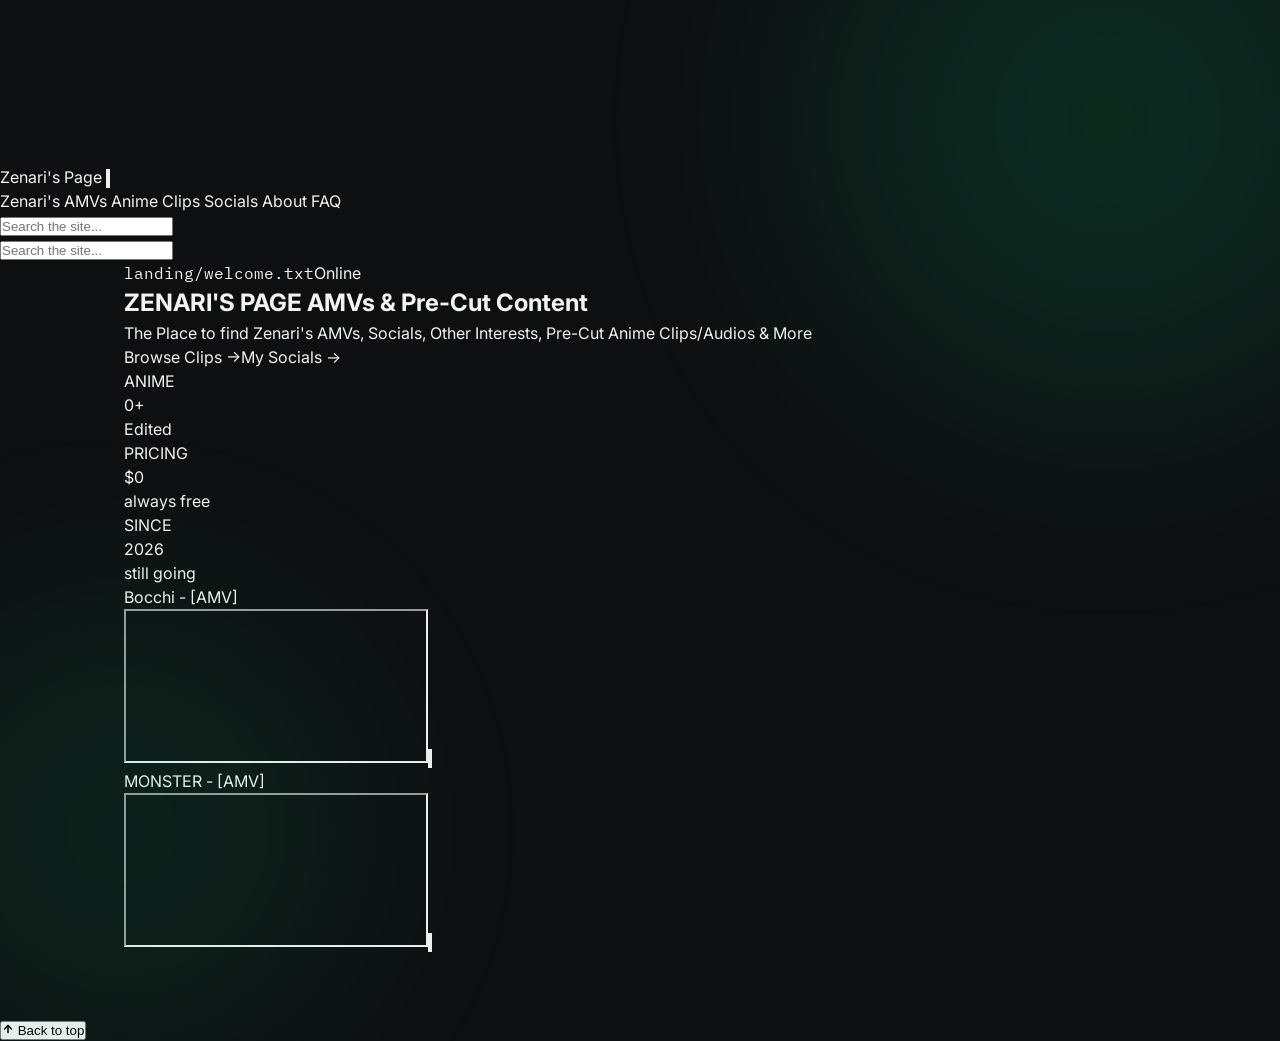
==== commit 1167ec8a: "Add files via upload" ====
--- a/index.html
+++ b/index.html
@@ -11,15 +11,20 @@
     <a href="socials.html" class="nav-link">Socials</a>
     <a href="about.html" class="nav-link">About</a>
     <a href="faq.html" class="nav-link">FAQ</a>
-</div></header><main class="wrap"><section class="hero"><div class="hero-grid"><div><div class="terminal-badge animate-fade-up d1"><span class="terminal-prompt"></span><span class="typewriter" data-text="landing/welcome.txt"></span><span class="terminal-status live-dot">Online</span></div><h1 class="animate-fade-up d2"><span class="pixel-label">ZENARI'S PAGE</span> AMVs & Pre-Cut Content </h1><p class="hero-desc animate-fade-up d3"> The Place to find Zenari's AMVs, Socials, Other Interests, Pre-Cut Anime Clips/Audios & More </p><div class="hero-actions animate-fade-up d4"><a class="btn primary" href="anime-clips.html">Browse Clips &rarr;</a><a class="btn ghost" href="socials.html">My Socials &rarr;</a></div><div class="stats-row animate-fade-up d5"><div class="stat-item"><div class="stat-label">ANIME</div><div class="stat-value">0+</div><div class="stat-sub">Edited</div></div><div class="stat-divider"></div><div class="stat-item"><div class="stat-label">PRICING</div><div class="stat-value">$0</div><div class="stat-sub">always free</div></div><div class="stat-divider"></div><div class="stat-item"><div class="stat-label">SINCE</div><div class="stat-value">2026</div><div class="stat-sub">still going</div></div></div></div></div></section><section class="embed-section"><div class="embed-card animate-fade-up d3"><div class="embed-header"><span class="embed-path">Bocchi - [AMV]</span></div><div class="embed-body"><iframe src="https://www.youtube.com/embed/bxasVmwcdpk?autoplay=1&mute=1&loop=1&playlist=bxasVmwcdpk&rel=0&modestbranding=1" allow="autoplay; encrypted-media" allowfullscreen></iframe><button class="embed-mute" data-muted="true" aria-label="Toggle mute"><svg viewBox="0 0 24 24" fill="none" stroke="currentColor" stroke-width="2" stroke-linecap="round" stroke-linejoin="round"><polygon points="11 5 6 9 2 9 2 15 6 15 11 19 11 5"/><line x1="23" y1="9" x2="17" y2="15"/><line x1="17" y1="9" x2="23" y2="15"/></svg></button></div></div><div class="embed-card animate-fade-up d4"><div class="embed-header"><span class="embed-path">MONSTER - [AMV]</span></div><div class="embed-body"><iframe src="https://www.youtube.com/embed/TwviWCxfzIM?autoplay=1&mute=1&loop=1&playlist=TwviWCxfzIM&rel=0&modestbranding=1" allow="autoplay; encrypted-media" allowfullscreen></iframe><button class="embed-mute" data-muted="true" aria-label="Toggle mute"><svg viewBox="0 0 24 24" fill="none" stroke="currentColor" stroke-width="2" stroke-linecap="round" stroke-linejoin="round"><polygon points="11 5 6 9 2 9 2 15 6 15 11 19 11 5"/><line x1="23" y1="9" x2="17" y2="15"/><line x1="17" y1="9" x2="23" y2="15"/></svg></button></div></div></section>
-  <!-- SEARCH MODAL -->
-  <div id="search-modal" class="search-modal" aria-hidden="true">
-    <div class="search-modal-backdrop"></div>
-    <div class="search-modal-inner">
-      <button class="search-modal-close" id="search-modal-close" aria-label="Close">&times;</button>
-      <input type="text" class="search-modal-input" id="search-input" placeholder="Search the site..." autocomplete="off">
+</div>
+  <div id="search-dropdown" class="search-dropdown" aria-hidden="true">
+    <div class="search-dropdown-inner">
+      <input type="text" class="search-dropdown-input" id="search-input" placeholder="Search the site..." autocomplete="off">
       <div class="search-results" id="search-results"></div>
     </div>
   </div>
+  <div id="search-dropdown" class="search-dropdown" aria-hidden="true">
+    <div class="search-dropdown-inner">
+      <input type="text" class="search-dropdown-input" id="search-input" placeholder="Search the site..." autocomplete="off">
+      <div class="search-results" id="search-results"></div>
+    </div>
+  </div>
+</header><main class="wrap"><section class="hero"><div class="hero-grid"><div><div class="terminal-badge animate-fade-up d1"><span class="terminal-prompt"></span><span class="typewriter" data-text="landing/welcome.txt"></span><span class="terminal-status live-dot">Online</span></div><h1 class="animate-fade-up d2"><span class="pixel-label">ZENARI'S PAGE</span> AMVs & Pre-Cut Content </h1><p class="hero-desc animate-fade-up d3"> The Place to find Zenari's AMVs, Socials, Other Interests, Pre-Cut Anime Clips/Audios & More </p><div class="hero-actions animate-fade-up d4"><a class="btn primary" href="anime-clips.html">Browse Clips &rarr;</a><a class="btn ghost" href="socials.html">My Socials &rarr;</a></div><div class="stats-row animate-fade-up d5"><div class="stat-item"><div class="stat-label">ANIME</div><div class="stat-value">0+</div><div class="stat-sub">Edited</div></div><div class="stat-divider"></div><div class="stat-item"><div class="stat-label">PRICING</div><div class="stat-value">$0</div><div class="stat-sub">always free</div></div><div class="stat-divider"></div><div class="stat-item"><div class="stat-label">SINCE</div><div class="stat-value">2026</div><div class="stat-sub">still going</div></div></div></div></div></section><section class="embed-section"><div class="embed-card animate-fade-up d3"><div class="embed-header"><span class="embed-path">Bocchi - [AMV]</span></div><div class="embed-body"><iframe src="https://www.youtube.com/embed/bxasVmwcdpk?autoplay=1&mute=1&loop=1&playlist=bxasVmwcdpk&rel=0&modestbranding=1" allow="autoplay; encrypted-media" allowfullscreen></iframe><button class="embed-mute" data-muted="true" aria-label="Toggle mute"><svg viewBox="0 0 24 24" fill="none" stroke="currentColor" stroke-width="2" stroke-linecap="round" stroke-linejoin="round"><polygon points="11 5 6 9 2 9 2 15 6 15 11 19 11 5"/><line x1="23" y1="9" x2="17" y2="15"/><line x1="17" y1="9" x2="23" y2="15"/></svg></button></div></div><div class="embed-card animate-fade-up d4"><div class="embed-header"><span class="embed-path">MONSTER - [AMV]</span></div><div class="embed-body"><iframe src="https://www.youtube.com/embed/TwviWCxfzIM?autoplay=1&mute=1&loop=1&playlist=TwviWCxfzIM&rel=0&modestbranding=1" allow="autoplay; encrypted-media" allowfullscreen></iframe><button class="embed-mute" data-muted="true" aria-label="Toggle mute"><svg viewBox="0 0 24 24" fill="none" stroke="currentColor" stroke-width="2" stroke-linecap="round" stroke-linejoin="round"><polygon points="11 5 6 9 2 9 2 15 6 15 11 19 11 5"/><line x1="23" y1="9" x2="17" y2="15"/><line x1="17" y1="9" x2="23" y2="15"/></svg></button></div></div></section>
+  </div>
 
 </main><footer class="site-footer"><div class="footer-inner"><button class="back-to-top" aria-label="Back to top"><svg width="12" height="12" viewBox="0 0 14 14" fill="none" stroke="currentColor" stroke-width="1.8" stroke-linecap="round" stroke-linejoin="round"><path d="M7 11V3"/><path d="M3 7l4-4 4 4"/></svg> Back to top </button></div></footer><script src="script.js"></script></body></html>
--- a/styles.css
+++ b/styles.css
@@ -2,25 +2,25 @@
 .typewriter{display:inline-block;white-space:nowrap;overflow:hidden;width:0ch;vertical-align:bottom;font-family:'IBM Plex Mono',monospace}
 .typewriter.typing{animation:typewriter-steps var(--duration,.8s) steps(var(--steps,1)) forwards;will-change:width}
 .typewriter-cursor{display:inline-block;width:2px;height:1em;background:var(--accent);margin-left:2px;animation:blink-cursor .9s step-end infinite;vertical-align:middle}
-@keyframes typewriter-steps{from{width:0ch}to{width:calc(var(--steps,1)*1ch)}}
-@keyframes blink-cursor{0%,100%{opacity:1}50%{opacity:0}}/* Page-specific arrow-down colors */ body.page-index .arrow-down{color:var(--accent)}body.page-about .arrow-down{color:#00b4d8}body.page-socials .arrow-down{color:#f4a261}body.page-clips .arrow-down{color:#c77dff}body.page-amvs .arrow-down{color:#ffd60a}[data-theme="light"] body::before{opacity:0.14}[data-theme="light"] body::after{opacity:0.10}[data-theme="light"] .noise-overlay{opacity:0.4}/* ---------- THEME TOGGLE ---------- */ /* ---------- HEADER ---------- */ header{position:sticky;top:0;z-index:50;background:rgba(14,15,17,0.88);backdrop-filter:blur(14px) saturate(1.2);border-bottom:1px solid var(--line);transition:background .3s ease,border-color .3s ease}header::before{content:'';position:absolute;inset:0;background:url("data:image/svg+xml,%3Csvg viewBox='0 0 256 256' xmlns='http://www.w3.org/2000/svg'%3E%3Cfilter id='n'%3E%3CfeTurbulence type='fractalNoise' baseFrequency='0.75' numOctaves='4' stitchTiles='stitch'/%3E%3C/filter%3E%3Crect width='100%25' height='100%25' filter='url(%23n)' opacity='0.025'/%3E%3C/svg%3E");opacity:0.4;pointer-events:none}header::after{content:'';position:absolute;top:0;left:0;right:0;height:1px;background:linear-gradient(90deg,transparent,rgba(255,255,255,0.06),transparent);pointer-events:none}[data-theme="light"] header{background:rgba(245,245,243,0.88)}[data-theme="light"] header::after{background:linear-gradient(90deg,transparent,rgba(0,0,0,0.04),transparent)}.nav-top{display:flex;align-items:center;justify-content:space-between;padding:6px 20px;max-width:1080px;margin:0 auto}.nav-scroll{display:flex;gap:18px;padding:2px 20px 6px;max-width:1080px;margin:0 auto;overflow-x:auto;scrollbar-width:none;-ms-overflow-style:none}.nav-scroll::-webkit-scrollbar{display:none}.nav-link{font-family:'IBM Plex Mono',monospace;font-size:12px;letter-spacing:.04em;text-transform:uppercase;color:var(--ink-soft);padding:2px 0;white-space:nowrap;transition:color .15s ease;text-decoration:none}.nav-link:hover{color:var(--ink)}.nav-link.active{color:var(--accent)}.brand{font-family:'Satisfy',cursive;font-weight:400;font-size:clamp(20px,3.2vw,28px);color:var(--ink);text-decoration:none}.menu-toggle{position:absolute;left:24px;top:50%;transform:translateY(-50%);background:none;border:none;cursor:pointer;padding:6px}.menu-toggle span{display:block;width:22px;height:2px;background:var(--ink);margin:5px 0;transition:transform .15s ease,opacity .15s ease,background .3s ease}.menu-toggle[aria-expanded="true"] span:nth-child(1){transform:translateY(7px) rotate(45deg)}.menu-toggle[aria-expanded="true"] span:nth-child(2){opacity:0}.menu-toggle[aria-expanded="true"] span:nth-child(3){transform:translateY(-7px) rotate(-45deg)}.dropdown{position:absolute;top:100%;left:0;right:0;background:var(--card);border-bottom:1px solid var(--line);display:flex;justify-content:center;gap:22px;padding:20px 24px;transform:translateY(-8px);opacity:0;pointer-events:none;transition:transform .18s ease,opacity .18s ease,background .3s ease;flex-direction:column;text-align:center}.dropdown.open{transform:translateY(0);opacity:1;pointer-events:auto}.dropdown a{font-family:'IBM Plex Mono',monospace;font-size:13px;letter-spacing:.05em;text-transform:uppercase;color:var(--ink-soft);padding:6px 2px;transition:color .15s ease}.dropdown a[aria-current="page"]{color:var(--accent)}body.page-about .nav-scroll a.active{color:#00b4d8}body.page-socials .nav-scroll a.active{color:#f4a261}body.page-clips .nav-scroll a.active{color:#c77dff}body.page-amvs .nav-scroll a.active{color:#ffd60a}/* ---------- PAGE LOAD ANIMATIONS ---------- */ @keyframes fadeUp{from{opacity:0;transform:translateY(30px)}to{opacity:1;transform:translateY(0)}}@keyframes fadeIn{from{opacity:0}to{opacity:1}}@keyframes scaleIn{from{opacity:0;transform:scale(0.92)}to{opacity:1;transform:scale(1)}}.animate-fade-up{opacity:0;animation:fadeUp .7s cubic-bezier(.22,1,.36,1) forwards}.no-animate-fallback .animate-fade-up,.no-animate-fallback .animate-fade-in,.no-animate-fallback .animate-scale-in{opacity:1!important;transform:none!important;animation:none!important}.animate-fade-in{opacity:0;animation:fadeIn .6s ease forwards}.animate-scale-in{opacity:0;animation:scaleIn .6s cubic-bezier(.22,1,.36,1) forwards}.d1{animation-delay:.05s}.d2{animation-delay:.12s}.d3{animation-delay:.2s}.d4{animation-delay:.28s}.d5{animation-delay:.36s}.d6{animation-delay:.44s}.d7{animation-delay:.52s}.d8{animation-delay:.6s}.d9{animation-delay:.68s}/* ---------- HERO ---------- */ .hero{padding:56px 0 40px}.hero-grid{display:grid;grid-template-columns:1fr;gap:48px;align-items:center;text-align:center}.hero-grid > div:first-child{display:flex;flex-direction:column;align-items:center}h1{font-family:'Space Grotesk',sans-serif;font-weight:700;font-size:clamp(36px,5.5vw,56px);line-height:1.08;letter-spacing:-0.02em}h1 .accent-line{display:none}.hero-actions{margin-top:32px;display:flex;gap:14px;flex-wrap:nowrap !important;justify-content:center}.btn{font-family:'IBM Plex Mono',monospace;font-size:13px;padding:13px 28px;border-radius:100px;border:1px solid var(--ink);transition:all .15s ease;display:inline-flex;align-items:center;gap:8px}.btn.primary{background:var(--ink);color:var(--bg)}.btn.primary:hover{background:var(--accent);border-color:var(--accent);color:var(--accent-ink)}.btn.ghost{color:var(--ink)}.btn.ghost:hover{border-color:var(--ink-soft)}/* ---------- TERMINAL BADGE ---------- */ .terminal-badge{display:inline-flex;align-items:center;gap:10px;font-family:'IBM Plex Mono',monospace;font-size:12px;color:var(--ink-soft);background:var(--card);border:1px solid var(--line);border-radius:var(--radius);padding:10px 16px;margin-bottom:24px}.terminal-prompt{color:var(--accent);font-weight:500}/* Pixel label */ .pixel-label{font-family:'VT323',monospace;font-size:14px;letter-spacing:0.25em;color:var(--ink-soft);display:block;margin-bottom:8px;text-transform:uppercase}/* Hero description */ .hero-desc{color:var(--ink-soft);font-size:17px;max-width:52ch;margin:16px auto 32px;line-height:1.6}/* ---------- STATS ROW (HORIZONTAL) ---------- */ .stats-row{display:flex;flex-direction:row;align-items:stretch;justify-content:center;background:var(--card);border:1px solid var(--line);border-radius:var(--radius);overflow:hidden;margin-top:40px;max-width:520px;margin-left:auto;margin-right:auto}.stat-item{flex:1;padding:20px 12px;text-align:center;display:flex;flex-direction:column;align-items:center;gap:8px}.stat-divider{width:1px;align-self:stretch;background:var(--line);margin:20px 0;flex-shrink:0;display:block !important}.stat-label{font-family:'IBM Plex Mono',monospace;font-size:11px;letter-spacing:0.15em;color:var(--ink-soft)}.stat-value{font-family:'VT323',monospace;font-size:36px;color:var(--ink);line-height:1}.stat-sub{font-family:'IBM Plex Mono',monospace;font-size:11px;color:var(--ink-soft)}/* ---------- EMBED SECTION ---------- */ .embed-section{display:flex;flex-direction:column;gap:20px;max-width:720px;margin:0 auto;padding:0 24px 48px}.embed-card{background:var(--card);border:1px solid var(--line);border-radius:var(--radius);overflow:hidden;transition:border-color .3s ease,background .3s ease}.embed-card:hover{border-color:var(--ink-soft)}.embed-header{display:flex;align-items:center;gap:10px;padding:12px 16px;border-bottom:1px solid var(--line);font-family:'IBM Plex Mono',monospace;font-size:12px}.embed-prompt{color:var(--accent);font-weight:500}.embed-path{color:var(--ink-soft);flex:1;font-family:'IBM Plex Mono',monospace;font-size:12px}.embed-badge{font-size:11px;padding:3px 10px;border:1px solid var(--line);border-radius:6px;color:var(--ink-soft)}.embed-body{position:relative;aspect-ratio:16/9;background:linear-gradient(150deg,#1a1b1e,#0e0f11)}.embed-body iframe{position:absolute;inset:0;width:100%;height:100%;border:none}.embed-mute{position:absolute;bottom:12px;right:12px;width:36px;height:36px;border-radius:50%;background:rgba(0,0,0,0.5);border:1px solid rgba(255,255,255,0.2);color:#fff;display:flex;align-items:center;justify-content:center;cursor:pointer;z-index:5;transition:background .15s ease}.embed-mute:hover{background:rgba(0,0,0,0.7)}.embed-mute svg{width:16px;height:16px}/* ---------- SECTIONS ---------- */ section{padding:72px 0}.section-head{display:flex;justify-content:space-between;align-items:flex-end;margin-bottom:44px;gap:20px;flex-wrap:wrap}.section-head h2{font-family:'Space Grotesk',sans-serif;font-size:clamp(26px,3.4vw,34px);font-weight:700;letter-spacing:-0.01em}/* ---------- GALLERY ---------- */ .gallery{display:grid;grid-template-columns:repeat(3,1fr);gap:24px}.clip-card{background:var(--card);border:1px solid var(--line);border-radius:var(--radius);overflow:hidden;opacity:0;transform:translateY(14px);transition:opacity .5s ease,transform .5s ease,background .3s ease,border-color .3s ease}.clip-card.in{opacity:1;transform:translateY(0)}.clip-thumb{position:relative;display:flex;flex-direction:column;gap:.25rem;padding:0}.clip-thumb .tc-badge{font-family:'IBM Plex Mono',monospace;font-size:10px;color:rgba(255,255,255,0.85);background:rgba(0,0,0,0.35);padding:4px 8px;border-radius:6px;letter-spacing:.03em}.clip-thumb .play{position:absolute;top:50%;left:50%;transform:translate(-50%,-50%);width:44px;height:44px;border-radius:50%;background:rgba(255,255,255,0.1);border:1px solid rgba(255,255,255,0.25);display:flex;align-items:center;justify-content:center;transition:background .15s ease}.clip-card:hover .play{background:var(--accent);border-color:var(--accent)}.clip-card:hover .play svg{fill:var(--accent-ink)}.clip-info{padding:16px}.clip-info h3{font-family:'Space Grotesk',sans-serif;font-size:15px;font-weight:600;margin-bottom:4px}.clip-info p{font-size:12px;color:var(--ink-soft);font-family:'IBM Plex Mono',monospace}/* ---------- ANIME DROPDOWN ---------- */ .anime-dropdown{position:relative;margin-bottom:32px}.anime-dropdown-toggle{font-family:'IBM Plex Mono',monospace;font-size:13px;padding:12px 20px;background:var(--card);border:1px solid var(--line);border-radius:var(--radius);color:var(--ink);cursor:pointer;display:inline-flex;align-items:center;gap:10px;transition:border-color .15s ease}.anime-dropdown-toggle:hover{border-color:var(--ink-soft)}.anime-dropdown-toggle svg{width:14px;height:14px;transition:transform .2s ease}.anime-dropdown.open .anime-dropdown-toggle svg{transform:rotate(180deg)}.anime-dropdown-menu{position:absolute;top:calc(100% + 8px);left:0;background:var(--card);border:1px solid var(--line);border-radius:var(--radius);padding:12px;display:grid;grid-template-columns:repeat(2,1fr);gap:10px;min-width:220px;opacity:0;transform:translateY(-6px);pointer-events:none;transition:opacity .18s ease,transform .18s ease;z-index:40}.anime-dropdown.open .anime-dropdown-menu{opacity:1;transform:translateY(0);pointer-events:auto}.anime-thumb{aspect-ratio:3/4;border-radius:10px;background:linear-gradient(150deg,var(--g1,#2a2d35),var(--g2,#1a1c22));display:flex;align-items:flex-end;padding:8px;cursor:pointer;transition:transform .15s ease,border-color .15s ease;border:1px solid transparent;position:relative;overflow:hidden}.anime-thumb:hover{transform:translateY(-3px);border-color:var(--accent)}.anime-thumb span{font-family:'Space Grotesk',sans-serif;font-size:11px;font-weight:600;color:#fff;text-shadow:0 1px 4px rgba(0,0,0,0.6)}/* ============================================================ CLIPS PAGE - TERMINAL STYLE REBRAND ============================================================ */ .clips-hero{text-align:center;padding:48px 0 32px}.clips-hero h2{font-family:'VT323',monospace;font-size:clamp(36px,6vw,56px);font-weight:400;letter-spacing:0.05em;margin-bottom:16px;color:var(--ink)}.clips-desc{color:var(--ink-soft);font-size:16px;max-width:52ch;margin:0 auto 32px;line-height:1.7}/* Search Bar */ .search-bar{display:flex;align-items:center;gap:12px;background:var(--card);border:1px solid var(--line);border-radius:var(--radius);padding:14px 18px;max-width:520px;margin:0 auto 16px;transition:border-color .15s ease;position:relative}.search-bar:focus-within{border-color:var(--ink-soft)}.search-bar svg{width:18px;height:18px;color:var(--ink-soft);flex-shrink:0}.search-bar input{background:none;border:none;color:var(--ink);font-family:'IBM Plex Mono',monospace;font-size:14px;width:100%;outline:none}.search-bar input::placeholder{color:var(--ink-soft)}.search-clear{background:none;border:none;color:var(--ink-soft);cursor:pointer;padding:4px;border-radius:50%;display:flex;align-items:center;justify-content:center;opacity:0;transition:opacity .15s ease,color .15s ease;pointer-events:none}.search-clear.visible{opacity:1;pointer-events:auto}.search-clear:hover{color:var(--accent)}/* Filter Dropdown */ .filter-dropdown{max-width:520px;margin:0 auto 32px;position:relative;z-index:40}.filter-toggle{width:100%;display:flex;align-items:center;justify-content:space-between;background:var(--card);border:1px solid var(--line);border-radius:var(--radius);padding:14px 18px;color:var(--ink);font-family:'IBM Plex Mono',monospace;font-size:13px;letter-spacing:0.1em;cursor:pointer;transition:border-color .15s ease}.filter-toggle:hover{border-color:var(--ink-soft)}.filter-toggle strong{color:var(--ink);font-weight:600}.filter-toggle svg{width:14px;height:14px;color:var(--ink-soft);transition:transform .2s ease}.filter-dropdown.open .filter-toggle svg{transform:rotate(180deg)}/* Filter Dropdown Menu */ .filter-dropdown-menu{position:absolute;top:calc(100% + 8px);left:0;right:0;background:var(--card);border:1px solid var(--line);border-radius:var(--radius);padding:8px;display:flex;flex-direction:column;gap:2px;opacity:0;transform:translateY(-6px);pointer-events:none;transition:opacity .18s ease,transform .18s ease;z-index:40;box-shadow:0 8px 32px rgba(0,0,0,0.3)}.filter-dropdown.open .filter-dropdown-menu{opacity:1;transform:translateY(0);pointer-events:auto}.filter-option{font-family:'IBM Plex Mono',monospace;font-size:13px;letter-spacing:0.1em;padding:12px 16px;border-radius:10px;border:none;background:none;color:var(--ink-soft);cursor:pointer;text-align:left;transition:background .15s ease,color .15s ease}.filter-option:hover{background:rgba(0,229,138,0.06);color:var(--ink)}.filter-option.active{background:var(--bg);color:var(--accent)}/* Clips Grid */ .clips-grid-section{padding:0 24px 48px;max-width:720px;margin:0 auto}.clips-grid{display:grid;grid-template-columns:1fr;gap:16px}/* Clip Tile */ .clip-tile{display:block;position:relative;border-radius:var(--radius);border:1px solid var(--line);overflow:hidden;cursor:pointer;transition:border-color .3s ease,transform .2s ease,opacity .3s ease;text-decoration:none;color:inherit}.clip-tile:hover{border-color:var(--ink-soft);transform:translateY(-2px)}.clip-tile.hidden{display:none}.clip-tile-bg{position:relative;aspect-ratio:16/9;display:flex;align-items:center;justify-content:center;overflow:hidden;background:linear-gradient(150deg,#1a0b1a,#0d050d)}.clip-tile-img{position:absolute;inset:0;width:100%;height:100%;object-fit:cover;z-index:1}.clip-tile-overlay{position:absolute;inset:0;background:linear-gradient(180deg,rgba(0,0,0,0.2) 0%,rgba(0,0,0,0.5) 100%);z-index:2}.clip-tile-blur{position:absolute;inset:0;background:url("data:image/svg+xml,%3Csvg xmlns='http://www.w3.org/2000/svg' width='100' height='100'%3E%3Cfilter id='b'%3E%3CfeGaussianBlur stdDeviation='8'/%3E%3C/filter%3E%3Crect width='100%25' height='100%25' fill='%23300a30'/%3E%3Crect x='20' y='20' width='60' height='60' fill='%23581858' filter='url(%23b)'/%3E%3Crect x='40' y='10' width='30' height='80' fill='%23ff0055' filter='url(%23b)' opacity='0.3'/%3E%3C/svg%3E") center/cover;filter:blur(20px) saturate(1.4);opacity:0.6;z-index:1}.clip-tile-text{position:absolute;inset:0;display:flex;flex-direction:column;align-items:center;justify-content:center;z-index:3;padding:24px;text-align:center}.clip-tile-text h4{font-family:'Space Grotesk',sans-serif;font-size:20px;font-weight:700;color:#fff;text-shadow:0 2px 12px rgba(0,0,0,0.6);margin-bottom:6px}.clip-tile-text p{font-family:'IBM Plex Mono',monospace;font-size:12px;color:rgba(255,255,255,0.7);text-shadow:0 1px 6px rgba(0,0,0,0.5)}.clip-tile-badge{position:absolute;top:14px;right:14px;font-family:'IBM Plex Mono',monospace;font-size:10px;letter-spacing:0.1em;padding:5px 12px;background:rgba(0,0,0,0.45);border:1px solid rgba(255,255,255,0.15);border-radius:6px;color:rgba(255,255,255,0.9);z-index:4;text-transform:uppercase}.clip-tile-badge.coming{border-color:rgba(255,255,255,0.25);color:rgba(255,255,255,0.85)}/* Clips Empty State */ .clips-empty{text-align:center;padding:48px 24px}.clips-empty p{font-family:'IBM Plex Mono',monospace;font-size:14px;color:var(--ink-soft);letter-spacing:0.05em}/* Clips List - Horizontal Rows (legacy,kept for compatibility) */ .clips-list{display:flex;flex-direction:column;gap:12px;padding:0 24px 48px;max-width:720px;margin:0 auto}.clip-row{position:relative;display:flex;align-items:center;justify-content:space-between;padding:20px 16px;border-radius:var(--radius);border:1px solid var(--line);overflow:hidden;cursor:pointer;transition:border-color .2s ease,transform .2s ease}.clip-row:hover{border-color:var(--ink-soft);transform:translateX(4px)}.clip-row-bg{position:absolute;inset:0;opacity:0.6;z-index:0}.clip-row-content{position:relative;z-index:1}.clip-row-content h3{font-family:'Space Grotesk',sans-serif;font-size:16px;font-weight:600;color:var(--ink);margin-bottom:4px}.clip-row-content p{font-family:'IBM Plex Mono',monospace;font-size:12px;color:var(--ink-soft)}.clip-row-meta{position:relative;z-index:1}/* ============================================================ ABOUT PAGE - TERMINAL STYLE ============================================================ */ .about-hero{text-align:center;padding:48px 0 32px}.about-hero h2{font-family:'VT323',monospace;font-size:clamp(36px,6vw,56px);font-weight:400;letter-spacing:0.05em;margin-bottom:16px;color:var(--ink)}.about-desc{color:var(--ink-soft);font-size:16px;max-width:56ch;margin:0 auto;line-height:1.7}/* ============================================================ SOCIALS PAGE - TERMINAL STYLE ============================================================ */ .socials-hero{text-align:center;padding:48px 0 32px}.socials-hero h2{font-family:'VT323',monospace;font-size:clamp(36px,6vw,56px);font-weight:400;letter-spacing:0.05em;margin-bottom:16px;color:var(--ink)}.socials-desc{color:var(--ink-soft);font-size:16px;max-width:52ch;margin:0 auto 32px;line-height:1.7}.socials-list{padding:0 16px 40px;max-width:520px;margin:0 auto}.socials-grid{display:flex;flex-direction:column;gap:12px}.socials-card{display:flex;align-items:center;gap:16px;padding:18px 20px;background:var(--card);border:1px solid var(--line);border-radius:var(--radius);transition:border-color .15s ease,transform .15s ease,background .3s ease}.socials-card:hover{border-color:var(--ink-soft);transform:translateX(4px)}.socials-icon{width:34px;height:34px;display:flex;align-items:center;justify-content:center;flex-shrink:0}.socials-info{flex:1}.socials-info h3{font-family:'Space Grotesk',sans-serif;font-size:16px;font-weight:600;margin-bottom:2px}.socials-info span{font-family:'IBM Plex Mono',monospace;font-size:12px;color:var(--ink-soft)}.socials-arrow{font-family:'IBM Plex Mono',monospace;font-size:14px;color:var(--ink-soft);transition:color .15s ease,transform .15s ease}.socials-card:hover .socials-arrow{color:var(--accent);transform:translateX(2px)}/* ============================================================ AMVS PAGE - TERMINAL STYLE ============================================================ */ .amvs-hero{text-align:center;padding:48px 0 32px}.amvs-hero h2{font-family:'VT323',monospace;font-size:clamp(36px,6vw,56px);font-weight:400;letter-spacing:0.05em;margin-bottom:16px;color:var(--ink)}.amvs-desc{color:var(--ink-soft);font-size:16px;max-width:52ch;margin:0 auto 32px;line-height:1.7}.amvs-grid{display:flex;flex-direction:column;gap:20px;padding:0 16px 40px;max-width:720px;margin:0 auto}.amv-card{background:var(--card);border:1px solid var(--line);border-radius:var(--radius);overflow:hidden;transition:border-color .3s ease,background .3s ease}.amv-card:hover{border-color:var(--ink-soft)}.amv-card-header{display:flex;align-items:center;gap:10px;padding:12px 16px;border-bottom:1px solid var(--line);font-family:'IBM Plex Mono',monospace;font-size:12px}.amv-card-body{position:relative;aspect-ratio:16/9;background:linear-gradient(150deg,#1a1b1e,#0e0f11)}.amv-card-body iframe{position:absolute;inset:0;width:100%;height:100%;border:none}/* ---------- FOOTER ---------- */ .site-footer{position:relative;left:0;right:0;z-index:50;background:rgba(14,15,17,0.88);backdrop-filter:blur(14px) saturate(1.2);border-top:1px solid var(--line);padding:8px 24px;transition:background .3s ease,border-color .3s ease,opacity .5s ease,transform .5s ease;opacity:0;transform:translateY(20px);pointer-events:none}.site-footer.visible{opacity:1;transform:translateY(0);pointer-events:auto}.site-footer::before{content:'';position:absolute;inset:0;background:url("data:image/svg+xml,%3Csvg viewBox='0 0 256 256' xmlns='http://www.w3.org/2000/svg'%3E%3Cfilter id='n'%3E%3CfeTurbulence type='fractalNoise' baseFrequency='0.75' numOctaves='4' stitchTiles='stitch'/%3E%3C/filter%3E%3Crect width='100%25' height='100%25' filter='url(%23n)' opacity='0.025'/%3E%3C/svg%3E");opacity:0.4;pointer-events:none}.site-footer::after{content:'';position:absolute;bottom:0;left:0;right:0;height:1px;background:linear-gradient(90deg,transparent,rgba(255,255,255,0.04),transparent);pointer-events:none}[data-theme="light"] .site-footer{background:rgba(245,245,243,0.88)}[data-theme="light"] .site-footer.visible{opacity:1}[data-theme="light"] .site-footer::after{background:linear-gradient(90deg,transparent,rgba(0,0,0,0.03),transparent)}.footer-inner{max-width:1080px;margin:0 auto;display:flex;align-items:center;justify-content:center;gap:10px;position:relative;z-index:1}.footer-brand{font-family:'Satisfy',cursive;font-size:14px;color:var(--ink-soft)}.back-to-top{font-family:'IBM Plex Mono',monospace;font-size:11px;color:var(--ink-soft);display:flex;align-items:center;gap:6px;cursor:pointer;background:none;border:none;padding:4px 10px;border-radius:8px;transition:color .15s ease,background .15s ease}.back-to-top:hover{color:var(--accent);background:rgba(0,229,138,0.08)}body.page-about .back-to-top:hover{color:#00b4d8;background:rgba(0,180,216,0.08)}body.page-socials .back-to-top:hover{color:#f4a261;background:rgba(244,162,97,0.08)}body.page-clips .back-to-top:hover{color:#c77dff;background:rgba(199,125,255,0.08)}body.page-amvs .back-to-top:hover{color:#ffd60a;background:rgba(255,214,10,0.08)}.back-to-top svg{width:12px;height:12px}/* ---------- GLOWING STATUS DOTS ---------- */ .terminal-status{position:relative;padding-left:22px !important}.terminal-status::before{content:'';position:absolute;left:8px;top:50%;transform:translateY(-50%);width:7px;height:7px;border-radius:50%;background:#00e58a;box-shadow:0 0 6px #00e58a,0 0 12px #00e58a;animation:pulse-glow 2s ease-in-out infinite}@keyframes pulse-glow{0%,100%{opacity:1}50%{opacity:0.5}}.info-dot::before{background:#00b4d8;box-shadow:0 0 6px #00b4d8,0 0 12px #00b4d8}.active-dot::before{background:#f4a261;box-shadow:0 0 6px #f4a261,0 0 12px #f4a261}.clip-dot::before{background:#c77dff;box-shadow:0 0 6px #c77dff,0 0 12px #c77dff}.amv-dot::before{background:#ffd60a;box-shadow:0 0 6px #ffd60a,0 0 12px #ffd60a}/* ---------- DISCORD PROFILE EMBED ---------- */ .discord-embed{max-width:520px;margin:32px auto 0;background:var(--card);border:1px solid var(--line);border-radius:var(--radius);overflow:hidden;transition:border-color .3s ease,background .3s ease}.discord-embed:hover{border-color:var(--ink-soft)}.discord-embed-header{display:flex;align-items:center;gap:10px;padding:12px 16px;border-bottom:1px solid var(--line);font-family:'IBM Plex Mono',monospace;font-size:12px;color:var(--ink-soft)}.discord-embed-header svg{color:var(--ink)}.discord-embed-body{display:flex;align-items:center;gap:16px;padding:20px}.discord-avatar{width:56px;height:56px;border-radius:50%;background:linear-gradient(150deg,#5865F2,#4752C4);flex-shrink:0;display:flex;align-items:center;justify-content:center;background-size:cover;background-position:center}.discord-info h4{font-family:'Space Grotesk',sans-serif;font-size:16px;font-weight:600;margin-bottom:2px;color:var(--ink)}.discord-info p{font-family:'IBM Plex Mono',monospace;font-size:12px;color:var(--ink-soft);margin-bottom:6px}.discord-id{display:inline-block;font-family:'IBM Plex Mono',monospace;font-size:11px;padding:4px 10px;background:var(--bg);border:1px solid var(--line);border-radius:6px;color:var(--ink-soft)}/* ---------- CLIPS PLACEHOLDER CARD ---------- */ .clips-coming-soon{padding:0 24px 48px;max-width:720px;margin:0 auto}.coming-soon-title{font-family:'IBM Plex Mono',monospace;font-size:13px;letter-spacing:0.15em;text-transform:uppercase;color:var(--ink-soft);margin-bottom:20px;text-align:center}.clip-placeholder-card{display:block;position:relative;border-radius:var(--radius);border:1px solid var(--line);overflow:hidden;cursor:pointer;transition:border-color .3s ease,transform .2s ease;text-decoration:none;color:inherit}.clip-placeholder-card:hover{border-color:var(--ink-soft);transform:translateY(-2px)}.clip-placeholder-bg{position:relative;aspect-ratio:16/9;background:linear-gradient(150deg,#1a0b1a,#0d050d);display:flex;align-items:center;justify-content:center}.clip-placeholder-blur{position:absolute;inset:0;background:url("data:image/svg+xml,%3Csvg xmlns='http://www.w3.org/2000/svg' width='100' height='100'%3E%3Cfilter id='b'%3E%3CfeGaussianBlur stdDeviation='8'/%3E%3C/filter%3E%3Crect width='100%25' height='100%25' fill='%23300a30'/%3E%3Crect x='20' y='20' width='60' height='60' fill='%23581858' filter='url(%23b)'/%3E%3Crect x='40' y='10' width='30' height='80' fill='%23ff0055' filter='url(%23b)' opacity='0.3'/%3E%3C/svg%3E") center/cover;filter:blur(20px) saturate(1.4);opacity:0.8}.clip-placeholder-text{position:relative;z-index:1;text-align:center;padding:24px}.clip-placeholder-text h4{font-family:'Space Grotesk',sans-serif;font-size:clamp(20px,3vw,28px);font-weight:700;color:#fff;text-shadow:0 2px 12px rgba(0,0,0,0.6);margin-bottom:8px}.clip-placeholder-text p{font-family:'IBM Plex Mono',monospace;font-size:12px;color:rgba(255,255,255,0.7);text-shadow:0 1px 6px rgba(0,0,0,0.5)}/* ---------- FOOTER CLEANUP ---------- */ .footer-inner{justify-content:center}/* Discord status dot */ .discord-status-dot{width:8px;height:8px;border-radius:50%;margin-left:auto;background:#747f8d;box-shadow:0 0 4px rgba(116,127,141,0.5);transition:background .3s ease,box-shadow .3s ease}.discord-status-dot.online{background:#3ba55d;box-shadow:0 0 6px #3ba55d,0 0 12px #3ba55d}.discord-status-dot.idle{background:#faa81a;box-shadow:0 0 6px #faa81a,0 0 12px #faa81a}.discord-status-dot.dnd{background:#ed4245;box-shadow:0 0 6px #ed4245,0 0 12px #ed4245}.discord-status-dot.streaming{background:#593695;box-shadow:0 0 6px #593695,0 0 12px #593695}/* Public Discord embed */ .public-discord{margin-top:16px}.discord-coming-badge{margin-left:auto;font-family:'IBM Plex Mono',monospace;font-size:10px;padding:3px 8px;background:var(--bg);border:1px solid var(--line);border-radius:6px;color:var(--ink-soft)}.public-avatar{background:linear-gradient(150deg,#5865F2,#4752C4);position:relative}.public-avatar::before{content:'';position:absolute;inset:0;background:url("data:image/svg+xml,%3Csvg xmlns='http://www.w3.org/2000/svg' viewBox='0 0 24 24' fill='white'%3E%3Cpath d='M20.317 4.37a19.791 19.791 0 0 0-4.885-1.515.074.074 0 0 0-.079.037c-.21.375-.444.864-.608 1.25a18.27 18.27 0 0 0-5.487 0 12.64 12.64 0 0 0-.617-1.25.077.077 0 0 0-.079-.037A19.736 19.736 0 0 0 3.677 4.37a.07.07 0 0 0-.032.027C.533 9.046-.32 13.58.099 18.057a.082.082 0 0 0 .031.057 19.9 19.9 0 0 0 5.993 3.03.078.078 0 0 0 .084-.028c.462-.63.874-1.295 1.226-1.994a.076.076 0 0 0-.041-.106 13.107 13.107 0 0 1-1.872-.892.077.077 0 0 1-.008-.128 10.2 10.2 0 0 0 .372-.292.074.074 0 0 1 .077-.01c3.928 1.793 8.18 1.793 12.062 0a.074.074 0 0 1 .078.01c.12.098.246.198.373.292a.077.077 0 0 1-.006.127 12.299 12.299 0 0 1-1.873.892.077.077 0 0 0-.041.107c.36.698.772 1.362 1.225 1.993a.076.076 0 0 0 .084.028 19.839 19.839 0 0 0 6.002-3.03.077.077 0 0 0 .032-.054c.5-5.177-.838-9.674-3.549-13.66a.061.061 0 0 0-.031-.03zM8.02 15.33c-1.183 0-2.157-1.085-2.157-2.419 0-1.333.956-2.419 2.157-2.419 1.21 0 2.176 1.096 2.157 2.42 0 1.333-.956 2.418-2.157 2.418zm7.975 0c-1.183 0-2.157-1.085-2.157-2.419 0-1.333.955-2.419 2.157-2.419 1.21 0 2.176 1.096 2.157 2.42 0 1.333-.946 2.418-2.157 2.418z'/%3E%3C/svg%3E") center/60% no-repeat}/* ---------- FLOATING PARTICLES ---------- */ .particles-container{position:fixed;inset:0;pointer-events:none;z-index:1;overflow:hidden}.particle{position:absolute;border-radius:50%;opacity:0;animation:particle-float linear infinite;will-change:transform,opacity}@keyframes particle-float{0%{opacity:0;transform:translateY(110vh) translateX(0) scale(0.3)}5%{opacity:0.6}95%{opacity:0.2}100%{opacity:0;transform:translateY(-10vh) translateX(var(--drift)) scale(0.8)}}/* Page-specific particle colors */ body.page-index .particle{background:var(--accent)}body.page-about .particle{background:#00b4d8}body.page-socials .particle{background:#f4a261}body.page-clips .particle{background:#c77dff}body.page-amvs .particle{background:#ffd60a}/* Light mode particles - use white for visibility */ [data-theme="light"] .particle{background:rgba(255,255,255,0.7) !important}/* ============================================================ NEW FEATURES - TRANSITIONS,TYPING,BORDERS,SKELETON ============================================================ */ /* ---------- PAGE TRANSITION OVERLAY ---------- */ .page-transition{position:fixed;inset:0;background:var(--bg);z-index:9998;opacity:1;pointer-events:none;transition:opacity .3s ease}.page-transition.fade-out{opacity:0}/* ---------- TYPING EFFECT ---------- */ .typewriter{display:inline}.typewriter-cursor{display:inline-block;width:2px;height:1em;background:var(--accent);margin-left:2px;animation:blink-cursor 1s step-end infinite;vertical-align:text-bottom}@keyframes blink-cursor{0%,100%{opacity:1}50%{opacity:0}}/* ---------- ANIMATED GRADIENT BORDERS ---------- */ .gradient-border{position:relative;z-index:1}.gradient-border::before{content:'';position:absolute;inset:-2px;border-radius:calc(var(--radius) + 2px);background:linear-gradient(90deg,var(--accent),#00b4d8,#c77dff,#ffd60a,var(--accent));background-size:300% 300%;animation:gradient-rotate 4s ease infinite;z-index:-1;opacity:0;transition:opacity .3s ease}.gradient-border:hover::before{opacity:1}@keyframes gradient-rotate{0%{background-position:0% 50%}50%{background-position:100% 50%}100%{background-position:0% 50%}}/* ---------- SKELETON LOADING ---------- */ .skeleton{background:linear-gradient(90deg,var(--line) 25%,var(--card) 50%,var(--line) 75%);background-size:200% 100%;animation:skeleton-shimmer 1.5s infinite;border-radius:6px;color:transparent!important}@keyframes skeleton-shimmer{0%{background-position:200% 0}100%{background-position:-200% 0}}.skeleton-text{height:12px;margin-bottom:8px}.skeleton-text.short{width:40%}.skeleton-text.long{width:80%}.skeleton-circle{width:56px;height:56px;border-radius:50%}.skeleton-rect{aspect-ratio:16/9;width:100%;border-radius:var(--radius)}.skeleton-card{background:var(--card);border:1px solid var(--line);border-radius:var(--radius);padding:16px}/* ---------- RESPONSIVE ---------- */ .arrow-down{display:inline-block;font-size:14px;margin:0 8px;animation:arrow-bounce 1.5s ease-in-out infinite}.arrow-down:nth-child(2){animation-delay:0.2s}@keyframes arrow-bounce{0%,100%{transform:translateY(0)}50%{transform:translateY(-6px)}}@media (max-width:860px){.embed-grid{grid-template-columns:1fr;max-width:360px}.country-columns{grid-template-columns:repeat(2,1fr)}.gallery{grid-template-columns:repeat(2,1fr)}}/* ABOUT PAGE ENHANCEMENTS ============================================================ */
+@keyframes typewriter-steps{from{width:0ch}to{width:calc(var(--steps,1)*1ch)}
+@keyframes blink-cursor{0%,100%{opacity:1}50%{opacity:0}/* Page-specific arrow-down colors */ body.page-index .arrow-down{color:var(--accent)}body.page-about .arrow-down{color:#00b4d8}body.page-socials .arrow-down{color:#f4a261}body.page-clips .arrow-down{color:#c77dff}body.page-amvs .arrow-down{color:#ffd60a}[data-theme="light"] body::before{opacity:0.14}[data-theme="light"] body::after{opacity:0.10}[data-theme="light"] .noise-overlay{opacity:0.4}/* ---------- THEME TOGGLE ---------- */ /* ---------- HEADER ---------- */ header{position:sticky;top:0;z-index:50;background:rgba(14,15,17,0.88);backdrop-filter:blur(14px) saturate(1.2);border-bottom:1px solid var(--line);transition:background .3s ease,border-color .3s ease}header::before{content:'';position:absolute;inset:0;background:url("data:image/svg+xml,%3Csvg viewBox='0 0 256 256' xmlns='http://www.w3.org/2000/svg'%3E%3Cfilter id='n'%3E%3CfeTurbulence type='fractalNoise' baseFrequency='0.75' numOctaves='4' stitchTiles='stitch'/%3E%3C/filter%3E%3Crect width='100%25' height='100%25' filter='url(%23n)' opacity='0.025'/%3E%3C/svg%3E");opacity:0.4;pointer-events:none}header::after{content:'';position:absolute;top:0;left:0;right:0;height:1px;background:linear-gradient(90deg,transparent,rgba(255,255,255,0.06),transparent);pointer-events:none}[data-theme="light"] header{background:rgba(245,245,243,0.88)}[data-theme="light"] header::after{background:linear-gradient(90deg,transparent,rgba(0,0,0,0.04),transparent)}.nav-top{display:flex;align-items:center;justify-content:space-between;padding:6px 20px;max-width:1080px;margin:0 auto}.nav-scroll{display:flex;gap:18px;padding:2px 20px 6px;max-width:1080px;margin:0 auto;overflow-x:auto;scrollbar-width:none;-ms-overflow-style:none}.nav-scroll::-webkit-scrollbar{display:none}.nav-link{font-family:'IBM Plex Mono',monospace;font-size:12px;letter-spacing:.04em;text-transform:uppercase;color:var(--ink-soft);padding:2px 0;white-space:nowrap;transition:color .15s ease;text-decoration:none}.nav-link:hover{color:var(--ink)}.nav-link.active{color:var(--accent)}.brand{font-family:'Satisfy',cursive;font-weight:400;font-size:clamp(20px,3.2vw,28px);color:var(--ink);text-decoration:none}.menu-toggle{position:absolute;left:24px;top:50%;transform:translateY(-50%);background:none;border:none;cursor:pointer;padding:6px}.menu-toggle span{display:block;width:22px;height:2px;background:var(--ink);margin:5px 0;transition:transform .15s ease,opacity .15s ease,background .3s ease}.menu-toggle[aria-expanded="true"] span:nth-child(1){transform:translateY(7px) rotate(45deg)}.menu-toggle[aria-expanded="true"] span:nth-child(2){opacity:0}.menu-toggle[aria-expanded="true"] span:nth-child(3){transform:translateY(-7px) rotate(-45deg)}.dropdown{position:absolute;top:100%;left:0;right:0;background:var(--card);border-bottom:1px solid var(--line);display:flex;justify-content:center;gap:22px;padding:20px 24px;transform:translateY(-8px);opacity:0;pointer-events:none;transition:transform .18s ease,opacity .18s ease,background .3s ease;flex-direction:column;text-align:center}.dropdown.open{transform:translateY(0);opacity:1;pointer-events:auto}.dropdown a{font-family:'IBM Plex Mono',monospace;font-size:13px;letter-spacing:.05em;text-transform:uppercase;color:var(--ink-soft);padding:6px 2px;transition:color .15s ease}.dropdown a[aria-current="page"]{color:var(--accent)}body.page-about .nav-scroll a.active{color:#00b4d8}body.page-socials .nav-scroll a.active{color:#f4a261}body.page-clips .nav-scroll a.active{color:#c77dff}body.page-amvs .nav-scroll a.active{color:#ffd60a}/* ---------- PAGE LOAD ANIMATIONS ---------- */ @keyframes fadeUp{from{opacity:0;transform:translateY(30px)}to{opacity:1;transform:translateY(0)}@keyframes fadeIn{from{opacity:0}to{opacity:1}@keyframes scaleIn{from{opacity:0;transform:scale(0.92)}to{opacity:1;transform:scale(1)}.animate-fade-up{opacity:0;animation:fadeUp .7s cubic-bezier(.22,1,.36,1) forwards}.no-animate-fallback .animate-fade-up,.no-animate-fallback .animate-fade-in,.no-animate-fallback .animate-scale-in{opacity:1!important;transform:none!important;animation:none!important}.animate-fade-in{opacity:0;animation:fadeIn .6s ease forwards}.animate-scale-in{opacity:0;animation:scaleIn .6s cubic-bezier(.22,1,.36,1) forwards}.d1{animation-delay:.05s}.d2{animation-delay:.12s}.d3{animation-delay:.2s}.d4{animation-delay:.28s}.d5{animation-delay:.36s}.d6{animation-delay:.44s}.d7{animation-delay:.52s}.d8{animation-delay:.6s}.d9{animation-delay:.68s}/* ---------- HERO ---------- */ .hero{padding:56px 0 40px}.hero-grid{display:grid;grid-template-columns:1fr;gap:48px;align-items:center;text-align:center}.hero-grid > div:first-child{display:flex;flex-direction:column;align-items:center}h1{font-family:'Space Grotesk',sans-serif;font-weight:700;font-size:clamp(36px,5.5vw,56px);line-height:1.08;letter-spacing:-0.02em}h1 .accent-line{display:none}.hero-actions{margin-top:32px;display:flex;gap:14px;flex-wrap:nowrap !important;justify-content:center}.btn{font-family:'IBM Plex Mono',monospace;font-size:13px;padding:13px 28px;border-radius:100px;border:1px solid var(--ink);transition:all .15s ease;display:inline-flex;align-items:center;gap:8px}.btn.primary{background:var(--ink);color:var(--bg)}.btn.primary:hover{background:var(--accent);border-color:var(--accent);color:var(--accent-ink)}.btn.ghost{color:var(--ink)}.btn.ghost:hover{border-color:var(--ink-soft)}/* ---------- TERMINAL BADGE ---------- */ .terminal-badge{display:inline-flex;align-items:center;gap:10px;font-family:'IBM Plex Mono',monospace;font-size:12px;color:var(--ink-soft);background:var(--card);border:1px solid var(--line);border-radius:var(--radius);padding:10px 16px;margin-bottom:24px}.terminal-prompt{color:var(--accent);font-weight:500}/* Pixel label */ .pixel-label{font-family:'VT323',monospace;font-size:14px;letter-spacing:0.25em;color:var(--ink-soft);display:block;margin-bottom:8px;text-transform:uppercase}/* Hero description */ .hero-desc{color:var(--ink-soft);font-size:17px;max-width:52ch;margin:16px auto 32px;line-height:1.6}/* ---------- STATS ROW (HORIZONTAL) ---------- */ .stats-row{display:flex;flex-direction:row;align-items:stretch;justify-content:center;background:var(--card);border:1px solid var(--line);border-radius:var(--radius);overflow:hidden;margin-top:40px;max-width:520px;margin-left:auto;margin-right:auto}.stat-item{flex:1;padding:20px 12px;text-align:center;display:flex;flex-direction:column;align-items:center;gap:8px}.stat-divider{width:1px;align-self:stretch;background:var(--line);margin:20px 0;flex-shrink:0;display:block !important}.stat-label{font-family:'IBM Plex Mono',monospace;font-size:11px;letter-spacing:0.15em;color:var(--ink-soft)}.stat-value{font-family:'VT323',monospace;font-size:36px;color:var(--ink);line-height:1}.stat-sub{font-family:'IBM Plex Mono',monospace;font-size:11px;color:var(--ink-soft)}/* ---------- EMBED SECTION ---------- */ .embed-section{display:flex;flex-direction:column;gap:20px;max-width:720px;margin:0 auto;padding:0 24px 48px}.embed-card{background:var(--card);border:1px solid var(--line);border-radius:var(--radius);overflow:hidden;transition:border-color .3s ease,background .3s ease}.embed-card:hover{border-color:var(--ink-soft)}.embed-header{display:flex;align-items:center;gap:10px;padding:12px 16px;border-bottom:1px solid var(--line);font-family:'IBM Plex Mono',monospace;font-size:12px}.embed-prompt{color:var(--accent);font-weight:500}.embed-path{color:var(--ink-soft);flex:1;font-family:'IBM Plex Mono',monospace;font-size:12px}.embed-badge{font-size:11px;padding:3px 10px;border:1px solid var(--line);border-radius:6px;color:var(--ink-soft)}.embed-body{position:relative;aspect-ratio:16/9;background:linear-gradient(150deg,#1a1b1e,#0e0f11)}.embed-body iframe{position:absolute;inset:0;width:100%;height:100%;border:none}.embed-mute{position:absolute;bottom:12px;right:12px;width:36px;height:36px;border-radius:50%;background:rgba(0,0,0,0.5);border:1px solid rgba(255,255,255,0.2);color:#fff;display:flex;align-items:center;justify-content:center;cursor:pointer;z-index:5;transition:background .15s ease}.embed-mute:hover{background:rgba(0,0,0,0.7)}.embed-mute svg{width:16px;height:16px}/* ---------- SECTIONS ---------- */ section{padding:72px 0}.section-head{display:flex;justify-content:space-between;align-items:flex-end;margin-bottom:44px;gap:20px;flex-wrap:wrap}.section-head h2{font-family:'Space Grotesk',sans-serif;font-size:clamp(26px,3.4vw,34px);font-weight:700;letter-spacing:-0.01em}/* ---------- GALLERY ---------- */ .gallery{display:grid;grid-template-columns:repeat(3,1fr);gap:24px}.clip-card{background:var(--card);border:1px solid var(--line);border-radius:var(--radius);overflow:hidden;opacity:0;transform:translateY(14px);transition:opacity .5s ease,transform .5s ease,background .3s ease,border-color .3s ease}.clip-card.in{opacity:1;transform:translateY(0)}.clip-thumb{position:relative;display:flex;flex-direction:column;gap:.25rem;padding:0}.clip-thumb .tc-badge{font-family:'IBM Plex Mono',monospace;font-size:10px;color:rgba(255,255,255,0.85);background:rgba(0,0,0,0.35);padding:4px 8px;border-radius:6px;letter-spacing:.03em}.clip-thumb .play{position:absolute;top:50%;left:50%;transform:translate(-50%,-50%);width:44px;height:44px;border-radius:50%;background:rgba(255,255,255,0.1);border:1px solid rgba(255,255,255,0.25);display:flex;align-items:center;justify-content:center;transition:background .15s ease}.clip-card:hover .play{background:var(--accent);border-color:var(--accent)}.clip-card:hover .play svg{fill:var(--accent-ink)}.clip-info{padding:16px}.clip-info h3{font-family:'Space Grotesk',sans-serif;font-size:15px;font-weight:600;margin-bottom:4px}.clip-info p{font-size:12px;color:var(--ink-soft);font-family:'IBM Plex Mono',monospace}/* ---------- ANIME DROPDOWN ---------- */ .anime-dropdown{position:relative;margin-bottom:32px}.anime-dropdown-toggle{font-family:'IBM Plex Mono',monospace;font-size:13px;padding:12px 20px;background:var(--card);border:1px solid var(--line);border-radius:var(--radius);color:var(--ink);cursor:pointer;display:inline-flex;align-items:center;gap:10px;transition:border-color .15s ease}.anime-dropdown-toggle:hover{border-color:var(--ink-soft)}.anime-dropdown-toggle svg{width:14px;height:14px;transition:transform .2s ease}.anime-dropdown.open .anime-dropdown-toggle svg{transform:rotate(180deg)}.anime-dropdown-menu{position:absolute;top:calc(100% + 8px);left:0;background:var(--card);border:1px solid var(--line);border-radius:var(--radius);padding:12px;display:grid;grid-template-columns:repeat(2,1fr);gap:10px;min-width:220px;opacity:0;transform:translateY(-6px);pointer-events:none;transition:opacity .18s ease,transform .18s ease;z-index:40}.anime-dropdown.open .anime-dropdown-menu{opacity:1;transform:translateY(0);pointer-events:auto}.anime-thumb{aspect-ratio:3/4;border-radius:10px;background:linear-gradient(150deg,var(--g1,#2a2d35),var(--g2,#1a1c22));display:flex;align-items:flex-end;padding:8px;cursor:pointer;transition:transform .15s ease,border-color .15s ease;border:1px solid transparent;position:relative;overflow:hidden}.anime-thumb:hover{transform:translateY(-3px);border-color:var(--accent)}.anime-thumb span{font-family:'Space Grotesk',sans-serif;font-size:11px;font-weight:600;color:#fff;text-shadow:0 1px 4px rgba(0,0,0,0.6)}/* ============================================================ CLIPS PAGE - TERMINAL STYLE REBRAND ============================================================ */ .clips-hero{text-align:center;padding:48px 0 32px}.clips-hero h2{font-family:'VT323',monospace;font-size:clamp(36px,6vw,56px);font-weight:400;letter-spacing:0.05em;margin-bottom:16px;color:var(--ink)}.clips-desc{color:var(--ink-soft);font-size:16px;max-width:52ch;margin:0 auto 32px;line-height:1.7}/* Search Bar */ .search-bar{display:flex;align-items:center;gap:12px;background:var(--card);border:1px solid var(--line);border-radius:var(--radius);padding:14px 18px;max-width:520px;margin:0 auto 16px;transition:border-color .15s ease;position:relative}.search-bar:focus-within{border-color:var(--ink-soft)}.search-bar svg{width:18px;height:18px;color:var(--ink-soft);flex-shrink:0}.search-bar input{background:none;border:none;color:var(--ink);font-family:'IBM Plex Mono',monospace;font-size:14px;width:100%;outline:none}.search-bar input::placeholder{color:var(--ink-soft)}.search-clear{background:none;border:none;color:var(--ink-soft);cursor:pointer;padding:4px;border-radius:50%;display:flex;align-items:center;justify-content:center;opacity:0;transition:opacity .15s ease,color .15s ease;pointer-events:none}.search-clear.visible{opacity:1;pointer-events:auto}.search-clear:hover{color:var(--accent)}/* Filter Dropdown */ .filter-dropdown{max-width:520px;margin:0 auto 32px;position:relative;z-index:40}.filter-toggle{width:100%;display:flex;align-items:center;justify-content:space-between;background:var(--card);border:1px solid var(--line);border-radius:var(--radius);padding:14px 18px;color:var(--ink);font-family:'IBM Plex Mono',monospace;font-size:13px;letter-spacing:0.1em;cursor:pointer;transition:border-color .15s ease}.filter-toggle:hover{border-color:var(--ink-soft)}.filter-toggle strong{color:var(--ink);font-weight:600}.filter-toggle svg{width:14px;height:14px;color:var(--ink-soft);transition:transform .2s ease}.filter-dropdown.open .filter-toggle svg{transform:rotate(180deg)}/* Filter Dropdown Menu */ .filter-dropdown-menu{position:absolute;top:calc(100% + 8px);left:0;right:0;background:var(--card);border:1px solid var(--line);border-radius:var(--radius);padding:8px;display:flex;flex-direction:column;gap:2px;opacity:0;transform:translateY(-6px);pointer-events:none;transition:opacity .18s ease,transform .18s ease;z-index:40;box-shadow:0 8px 32px rgba(0,0,0,0.3)}.filter-dropdown.open .filter-dropdown-menu{opacity:1;transform:translateY(0);pointer-events:auto}.filter-option{font-family:'IBM Plex Mono',monospace;font-size:13px;letter-spacing:0.1em;padding:12px 16px;border-radius:10px;border:none;background:none;color:var(--ink-soft);cursor:pointer;text-align:left;transition:background .15s ease,color .15s ease}.filter-option:hover{background:rgba(0,229,138,0.06);color:var(--ink)}.filter-option.active{background:var(--bg);color:var(--accent)}/* Clips Grid */ .clips-grid-section{padding:0 24px 48px;max-width:720px;margin:0 auto}.clips-grid{display:grid;grid-template-columns:1fr;gap:16px}/* Clip Tile */ .clip-tile{display:block;position:relative;border-radius:var(--radius);border:1px solid var(--line);overflow:hidden;cursor:pointer;transition:border-color .3s ease,transform .2s ease,opacity .3s ease;text-decoration:none;color:inherit}.clip-tile:hover{border-color:var(--ink-soft);transform:translateY(-2px)}.clip-tile.hidden{display:none}.clip-tile-bg{position:relative;aspect-ratio:16/9;display:flex;align-items:center;justify-content:center;overflow:hidden;background:linear-gradient(150deg,#1a0b1a,#0d050d)}.clip-tile-img{position:absolute;inset:0;width:100%;height:100%;object-fit:cover;z-index:1}.clip-tile-overlay{position:absolute;inset:0;background:linear-gradient(180deg,rgba(0,0,0,0.2) 0%,rgba(0,0,0,0.5) 100%);z-index:2}.clip-tile-blur{position:absolute;inset:0;background:url("data:image/svg+xml,%3Csvg xmlns='http://www.w3.org/2000/svg' width='100' height='100'%3E%3Cfilter id='b'%3E%3CfeGaussianBlur stdDeviation='8'/%3E%3C/filter%3E%3Crect width='100%25' height='100%25' fill='%23300a30'/%3E%3Crect x='20' y='20' width='60' height='60' fill='%23581858' filter='url(%23b)'/%3E%3Crect x='40' y='10' width='30' height='80' fill='%23ff0055' filter='url(%23b)' opacity='0.3'/%3E%3C/svg%3E") center/cover;filter:blur(20px) saturate(1.4);opacity:0.6;z-index:1}.clip-tile-text{position:absolute;inset:0;display:flex;flex-direction:column;align-items:center;justify-content:center;z-index:3;padding:24px;text-align:center}.clip-tile-text h4{font-family:'Space Grotesk',sans-serif;font-size:20px;font-weight:700;color:#fff;text-shadow:0 2px 12px rgba(0,0,0,0.6);margin-bottom:6px}.clip-tile-text p{font-family:'IBM Plex Mono',monospace;font-size:12px;color:rgba(255,255,255,0.7);text-shadow:0 1px 6px rgba(0,0,0,0.5)}.clip-tile-badge{position:absolute;top:14px;right:14px;font-family:'IBM Plex Mono',monospace;font-size:10px;letter-spacing:0.1em;padding:5px 12px;background:rgba(0,0,0,0.45);border:1px solid rgba(255,255,255,0.15);border-radius:6px;color:rgba(255,255,255,0.9);z-index:4;text-transform:uppercase}.clip-tile-badge.coming{border-color:rgba(255,255,255,0.25);color:rgba(255,255,255,0.85)}/* Clips Empty State */ .clips-empty{text-align:center;padding:48px 24px}.clips-empty p{font-family:'IBM Plex Mono',monospace;font-size:14px;color:var(--ink-soft);letter-spacing:0.05em}/* Clips List - Horizontal Rows (legacy,kept for compatibility) */ .clips-list{display:flex;flex-direction:column;gap:12px;padding:0 24px 48px;max-width:720px;margin:0 auto}.clip-row{position:relative;display:flex;align-items:center;justify-content:space-between;padding:20px 16px;border-radius:var(--radius);border:1px solid var(--line);overflow:hidden;cursor:pointer;transition:border-color .2s ease,transform .2s ease}.clip-row:hover{border-color:var(--ink-soft);transform:translateX(4px)}.clip-row-bg{position:absolute;inset:0;opacity:0.6;z-index:0}.clip-row-content{position:relative;z-index:1}.clip-row-content h3{font-family:'Space Grotesk',sans-serif;font-size:16px;font-weight:600;color:var(--ink);margin-bottom:4px}.clip-row-content p{font-family:'IBM Plex Mono',monospace;font-size:12px;color:var(--ink-soft)}.clip-row-meta{position:relative;z-index:1}/* ============================================================ ABOUT PAGE - TERMINAL STYLE ============================================================ */ .about-hero{text-align:center;padding:48px 0 32px}.about-hero h2{font-family:'VT323',monospace;font-size:clamp(36px,6vw,56px);font-weight:400;letter-spacing:0.05em;margin-bottom:16px;color:var(--ink)}.about-desc{color:var(--ink-soft);font-size:16px;max-width:56ch;margin:0 auto;line-height:1.7}/* ============================================================ SOCIALS PAGE - TERMINAL STYLE ============================================================ */ .socials-hero{text-align:center;padding:48px 0 32px}.socials-hero h2{font-family:'VT323',monospace;font-size:clamp(36px,6vw,56px);font-weight:400;letter-spacing:0.05em;margin-bottom:16px;color:var(--ink)}.socials-desc{color:var(--ink-soft);font-size:16px;max-width:52ch;margin:0 auto 32px;line-height:1.7}.socials-list{padding:0 16px 40px;max-width:520px;margin:0 auto}.socials-grid{display:flex;flex-direction:column;gap:12px}.socials-card{display:flex;align-items:center;gap:16px;padding:18px 20px;background:var(--card);border:1px solid var(--line);border-radius:var(--radius);transition:border-color .15s ease,transform .15s ease,background .3s ease}.socials-card:hover{border-color:var(--ink-soft);transform:translateX(4px)}.socials-icon{width:34px;height:34px;display:flex;align-items:center;justify-content:center;flex-shrink:0}.socials-info{flex:1}.socials-info h3{font-family:'Space Grotesk',sans-serif;font-size:16px;font-weight:600;margin-bottom:2px}.socials-info span{font-family:'IBM Plex Mono',monospace;font-size:12px;color:var(--ink-soft)}.socials-arrow{font-family:'IBM Plex Mono',monospace;font-size:14px;color:var(--ink-soft);transition:color .15s ease,transform .15s ease}.socials-card:hover .socials-arrow{color:var(--accent);transform:translateX(2px)}/* ============================================================ AMVS PAGE - TERMINAL STYLE ============================================================ */ .amvs-hero{text-align:center;padding:48px 0 32px}.amvs-hero h2{font-family:'VT323',monospace;font-size:clamp(36px,6vw,56px);font-weight:400;letter-spacing:0.05em;margin-bottom:16px;color:var(--ink)}.amvs-desc{color:var(--ink-soft);font-size:16px;max-width:52ch;margin:0 auto 32px;line-height:1.7}.amvs-grid{display:flex;flex-direction:column;gap:20px;padding:0 16px 40px;max-width:720px;margin:0 auto}.amv-card{background:var(--card);border:1px solid var(--line);border-radius:var(--radius);overflow:hidden;transition:border-color .3s ease,background .3s ease}.amv-card:hover{border-color:var(--ink-soft)}.amv-card-header{display:flex;align-items:center;gap:10px;padding:12px 16px;border-bottom:1px solid var(--line);font-family:'IBM Plex Mono',monospace;font-size:12px}.amv-card-body{position:relative;aspect-ratio:16/9;background:linear-gradient(150deg,#1a1b1e,#0e0f11)}.amv-card-body iframe{position:absolute;inset:0;width:100%;height:100%;border:none}/* ---------- FOOTER ---------- */ .site-footer{position:relative;left:0;right:0;z-index:50;background:rgba(14,15,17,0.88);backdrop-filter:blur(14px) saturate(1.2);border-top:1px solid var(--line);padding:8px 24px;transition:background .3s ease,border-color .3s ease,opacity .5s ease,transform .5s ease;opacity:0;transform:translateY(20px);pointer-events:none}.site-footer.visible{opacity:1;transform:translateY(0);pointer-events:auto}.site-footer::before{content:'';position:absolute;inset:0;background:url("data:image/svg+xml,%3Csvg viewBox='0 0 256 256' xmlns='http://www.w3.org/2000/svg'%3E%3Cfilter id='n'%3E%3CfeTurbulence type='fractalNoise' baseFrequency='0.75' numOctaves='4' stitchTiles='stitch'/%3E%3C/filter%3E%3Crect width='100%25' height='100%25' filter='url(%23n)' opacity='0.025'/%3E%3C/svg%3E");opacity:0.4;pointer-events:none}.site-footer::after{content:'';position:absolute;bottom:0;left:0;right:0;height:1px;background:linear-gradient(90deg,transparent,rgba(255,255,255,0.04),transparent);pointer-events:none}[data-theme="light"] .site-footer{background:rgba(245,245,243,0.88)}[data-theme="light"] .site-footer.visible{opacity:1}[data-theme="light"] .site-footer::after{background:linear-gradient(90deg,transparent,rgba(0,0,0,0.03),transparent)}.footer-inner{max-width:1080px;margin:0 auto;display:flex;align-items:center;justify-content:center;gap:10px;position:relative;z-index:1}.footer-brand{font-family:'Satisfy',cursive;font-size:14px;color:var(--ink-soft)}.back-to-top{font-family:'IBM Plex Mono',monospace;font-size:11px;color:var(--ink-soft);display:flex;align-items:center;gap:6px;cursor:pointer;background:none;border:none;padding:4px 10px;border-radius:8px;transition:color .15s ease,background .15s ease}.back-to-top:hover{color:var(--accent);background:rgba(0,229,138,0.08)}body.page-about .back-to-top:hover{color:#00b4d8;background:rgba(0,180,216,0.08)}body.page-socials .back-to-top:hover{color:#f4a261;background:rgba(244,162,97,0.08)}body.page-clips .back-to-top:hover{color:#c77dff;background:rgba(199,125,255,0.08)}body.page-amvs .back-to-top:hover{color:#ffd60a;background:rgba(255,214,10,0.08)}.back-to-top svg{width:12px;height:12px}/* ---------- GLOWING STATUS DOTS ---------- */ .terminal-status{position:relative;padding-left:22px !important}.terminal-status::before{content:'';position:absolute;left:8px;top:50%;transform:translateY(-50%);width:7px;height:7px;border-radius:50%;background:#00e58a;box-shadow:0 0 6px #00e58a,0 0 12px #00e58a;animation:pulse-glow 2s ease-in-out infinite}@keyframes pulse-glow{0%,100%{opacity:1}50%{opacity:0.5}.info-dot::before{background:#00b4d8;box-shadow:0 0 6px #00b4d8,0 0 12px #00b4d8}.active-dot::before{background:#f4a261;box-shadow:0 0 6px #f4a261,0 0 12px #f4a261}.clip-dot::before{background:#c77dff;box-shadow:0 0 6px #c77dff,0 0 12px #c77dff}.amv-dot::before{background:#ffd60a;box-shadow:0 0 6px #ffd60a,0 0 12px #ffd60a}/* ---------- DISCORD PROFILE EMBED ---------- */ .discord-embed{max-width:520px;margin:32px auto 0;background:var(--card);border:1px solid var(--line);border-radius:var(--radius);overflow:hidden;transition:border-color .3s ease,background .3s ease}.discord-embed:hover{border-color:var(--ink-soft)}.discord-embed-header{display:flex;align-items:center;gap:10px;padding:12px 16px;border-bottom:1px solid var(--line);font-family:'IBM Plex Mono',monospace;font-size:12px;color:var(--ink-soft)}.discord-embed-header svg{color:var(--ink)}.discord-embed-body{display:flex;align-items:center;gap:16px;padding:20px}.discord-avatar{width:56px;height:56px;border-radius:50%;background:linear-gradient(150deg,#5865F2,#4752C4);flex-shrink:0;display:flex;align-items:center;justify-content:center;background-size:cover;background-position:center}.discord-info h4{font-family:'Space Grotesk',sans-serif;font-size:16px;font-weight:600;margin-bottom:2px;color:var(--ink)}.discord-info p{font-family:'IBM Plex Mono',monospace;font-size:12px;color:var(--ink-soft);margin-bottom:6px}.discord-id{display:inline-block;font-family:'IBM Plex Mono',monospace;font-size:11px;padding:4px 10px;background:var(--bg);border:1px solid var(--line);border-radius:6px;color:var(--ink-soft)}/* ---------- CLIPS PLACEHOLDER CARD ---------- */ .clips-coming-soon{padding:0 24px 48px;max-width:720px;margin:0 auto}.coming-soon-title{font-family:'IBM Plex Mono',monospace;font-size:13px;letter-spacing:0.15em;text-transform:uppercase;color:var(--ink-soft);margin-bottom:20px;text-align:center}.clip-placeholder-card{display:block;position:relative;border-radius:var(--radius);border:1px solid var(--line);overflow:hidden;cursor:pointer;transition:border-color .3s ease,transform .2s ease;text-decoration:none;color:inherit}.clip-placeholder-card:hover{border-color:var(--ink-soft);transform:translateY(-2px)}.clip-placeholder-bg{position:relative;aspect-ratio:16/9;background:linear-gradient(150deg,#1a0b1a,#0d050d);display:flex;align-items:center;justify-content:center}.clip-placeholder-blur{position:absolute;inset:0;background:url("data:image/svg+xml,%3Csvg xmlns='http://www.w3.org/2000/svg' width='100' height='100'%3E%3Cfilter id='b'%3E%3CfeGaussianBlur stdDeviation='8'/%3E%3C/filter%3E%3Crect width='100%25' height='100%25' fill='%23300a30'/%3E%3Crect x='20' y='20' width='60' height='60' fill='%23581858' filter='url(%23b)'/%3E%3Crect x='40' y='10' width='30' height='80' fill='%23ff0055' filter='url(%23b)' opacity='0.3'/%3E%3C/svg%3E") center/cover;filter:blur(20px) saturate(1.4);opacity:0.8}.clip-placeholder-text{position:relative;z-index:1;text-align:center;padding:24px}.clip-placeholder-text h4{font-family:'Space Grotesk',sans-serif;font-size:clamp(20px,3vw,28px);font-weight:700;color:#fff;text-shadow:0 2px 12px rgba(0,0,0,0.6);margin-bottom:8px}.clip-placeholder-text p{font-family:'IBM Plex Mono',monospace;font-size:12px;color:rgba(255,255,255,0.7);text-shadow:0 1px 6px rgba(0,0,0,0.5)}/* ---------- FOOTER CLEANUP ---------- */ .footer-inner{justify-content:center}/* Discord status dot */ .discord-status-dot{width:8px;height:8px;border-radius:50%;margin-left:auto;background:#747f8d;box-shadow:0 0 4px rgba(116,127,141,0.5);transition:background .3s ease,box-shadow .3s ease}.discord-status-dot.online{background:#3ba55d;box-shadow:0 0 6px #3ba55d,0 0 12px #3ba55d}.discord-status-dot.idle{background:#faa81a;box-shadow:0 0 6px #faa81a,0 0 12px #faa81a}.discord-status-dot.dnd{background:#ed4245;box-shadow:0 0 6px #ed4245,0 0 12px #ed4245}.discord-status-dot.streaming{background:#593695;box-shadow:0 0 6px #593695,0 0 12px #593695}/* Public Discord embed */ .public-discord{margin-top:16px}.discord-coming-badge{margin-left:auto;font-family:'IBM Plex Mono',monospace;font-size:10px;padding:3px 8px;background:var(--bg);border:1px solid var(--line);border-radius:6px;color:var(--ink-soft)}.public-avatar{background:linear-gradient(150deg,#5865F2,#4752C4);position:relative}.public-avatar::before{content:'';position:absolute;inset:0;background:url("data:image/svg+xml,%3Csvg xmlns='http://www.w3.org/2000/svg' viewBox='0 0 24 24' fill='white'%3E%3Cpath d='M20.317 4.37a19.791 19.791 0 0 0-4.885-1.515.074.074 0 0 0-.079.037c-.21.375-.444.864-.608 1.25a18.27 18.27 0 0 0-5.487 0 12.64 12.64 0 0 0-.617-1.25.077.077 0 0 0-.079-.037A19.736 19.736 0 0 0 3.677 4.37a.07.07 0 0 0-.032.027C.533 9.046-.32 13.58.099 18.057a.082.082 0 0 0 .031.057 19.9 19.9 0 0 0 5.993 3.03.078.078 0 0 0 .084-.028c.462-.63.874-1.295 1.226-1.994a.076.076 0 0 0-.041-.106 13.107 13.107 0 0 1-1.872-.892.077.077 0 0 1-.008-.128 10.2 10.2 0 0 0 .372-.292.074.074 0 0 1 .077-.01c3.928 1.793 8.18 1.793 12.062 0a.074.074 0 0 1 .078.01c.12.098.246.198.373.292a.077.077 0 0 1-.006.127 12.299 12.299 0 0 1-1.873.892.077.077 0 0 0-.041.107c.36.698.772 1.362 1.225 1.993a.076.076 0 0 0 .084.028 19.839 19.839 0 0 0 6.002-3.03.077.077 0 0 0 .032-.054c.5-5.177-.838-9.674-3.549-13.66a.061.061 0 0 0-.031-.03zM8.02 15.33c-1.183 0-2.157-1.085-2.157-2.419 0-1.333.956-2.419 2.157-2.419 1.21 0 2.176 1.096 2.157 2.42 0 1.333-.956 2.418-2.157 2.418zm7.975 0c-1.183 0-2.157-1.085-2.157-2.419 0-1.333.955-2.419 2.157-2.419 1.21 0 2.176 1.096 2.157 2.42 0 1.333-.946 2.418-2.157 2.418z'/%3E%3C/svg%3E") center/60% no-repeat}/* ---------- FLOATING PARTICLES ---------- */ .particles-container{position:fixed;inset:0;pointer-events:none;z-index:1;overflow:hidden}.particle{position:absolute;border-radius:50%;opacity:0;animation:particle-float linear infinite;will-change:transform,opacity}@keyframes particle-float{0%{opacity:0;transform:translateY(110vh) translateX(0) scale(0.3)}5%{opacity:0.6}95%{opacity:0.2}100%{opacity:0;transform:translateY(-10vh) translateX(var(--drift)) scale(0.8)}/* Page-specific particle colors */ body.page-index .particle{background:var(--accent)}body.page-about .particle{background:#00b4d8}body.page-socials .particle{background:#f4a261}body.page-clips .particle{background:#c77dff}body.page-amvs .particle{background:#ffd60a}/* Light mode particles - use white for visibility */ [data-theme="light"] .particle{background:rgba(255,255,255,0.7) !important}/* ============================================================ NEW FEATURES - TRANSITIONS,TYPING,BORDERS,SKELETON ============================================================ */ /* ---------- PAGE TRANSITION OVERLAY ---------- */ .page-transition{position:fixed;inset:0;background:var(--bg);z-index:9998;opacity:1;pointer-events:none;transition:opacity .3s ease}.page-transition.fade-out{opacity:0}/* ---------- TYPING EFFECT ---------- */ .typewriter{display:inline}.typewriter-cursor{display:inline-block;width:2px;height:1em;background:var(--accent);margin-left:2px;animation:blink-cursor 1s step-end infinite;vertical-align:text-bottom}@keyframes blink-cursor{0%,100%{opacity:1}50%{opacity:0}/* ---------- ANIMATED GRADIENT BORDERS ---------- */ .gradient-border{position:relative;z-index:1}.gradient-border::before{content:'';position:absolute;inset:-2px;border-radius:calc(var(--radius) + 2px);background:linear-gradient(90deg,var(--accent),#00b4d8,#c77dff,#ffd60a,var(--accent));background-size:300% 300%;animation:gradient-rotate 4s ease infinite;z-index:-1;opacity:0;transition:opacity .3s ease}.gradient-border:hover::before{opacity:1}@keyframes gradient-rotate{0%{background-position:0% 50%}50%{background-position:100% 50%}100%{background-position:0% 50%}/* ---------- SKELETON LOADING ---------- */ .skeleton{background:linear-gradient(90deg,var(--line) 25%,var(--card) 50%,var(--line) 75%);background-size:200% 100%;animation:skeleton-shimmer 1.5s infinite;border-radius:6px;color:transparent!important}@keyframes skeleton-shimmer{0%{background-position:200% 0}100%{background-position:-200% 0}.skeleton-text{height:12px;margin-bottom:8px}.skeleton-text.short{width:40%}.skeleton-text.long{width:80%}.skeleton-circle{width:56px;height:56px;border-radius:50%}.skeleton-rect{aspect-ratio:16/9;width:100%;border-radius:var(--radius)}.skeleton-card{background:var(--card);border:1px solid var(--line);border-radius:var(--radius);padding:16px}/* ---------- RESPONSIVE ---------- */ .arrow-down{display:inline-block;font-size:14px;margin:0 8px;animation:arrow-bounce 1.5s ease-in-out infinite}.arrow-down:nth-child(2){animation-delay:0.2s}@keyframes arrow-bounce{0%,100%{transform:translateY(0)}50%{transform:translateY(-6px)}@media (max-width:860px){.embed-grid{grid-template-columns:1fr;max-width:360px}.country-columns{grid-template-columns:repeat(2,1fr)}.gallery{grid-template-columns:repeat(2,1fr)}/* ABOUT PAGE ENHANCEMENTS ============================================================ */
 /* Profile Section */ .profile-section{text-align:center;margin-bottom:32px}.profile-avatar{width:100px;height:100px;border-radius:50%;margin:0 auto 20px;position:relative;overflow:hidden;background:linear-gradient(150deg,#00b4d8,#0077b6);border:3px solid var(--line);transition:border-color .3s ease,transform .3s ease}.profile-avatar:hover{border-color:#00b4d8;transform:scale(1.05)}.profile-avatar img{width:100%;height:100%;object-fit:cover;border-radius:50%}.profile-avatar-fallback{position:absolute;inset:0;display:flex;align-items:center;justify-content:center;font-family:'Space Grotesk',sans-serif;font-size:48px;font-weight:700;color:#fff}
 /* Section Dividers */ .section-divider{max-width:200px;height:1px;margin:48px auto;background:linear-gradient(90deg,transparent,var(--line),transparent);position:relative}.section-divider::before{content:'';position:absolute;left:50%;top:50%;transform:translate(-50%,-50%);width:8px;height:8px;background:var(--line);border-radius:50%}
 /* Section Titles */ .section-title{font-family:'VT323',monospace;font-size:clamp(24px,4vw,32px);font-weight:400;letter-spacing:0.05em;text-align:center;margin-bottom:8px;color:var(--ink)}.section-icon{color:#00b4d8;margin-right:8px}.section-subtitle{text-align:center;color:var(--ink-soft);font-size:14px;font-family:'IBM Plex Mono',monospace;margin-bottom:32px}
 /* Hobby Cards */ .hobbies-section{padding:0 24px 48px}.hobbies-grid{display:grid;grid-template-columns:repeat(3,1fr);gap:16px;max-width:720px;margin:0 auto}.hobby-card{background:var(--card);border:1px solid var(--line);border-radius:var(--radius);padding:18px 12px;text-align:center;transition:border-color .3s ease,transform .2s ease,background .3s ease;cursor:default}.hobby-card:hover{border-color:#00b4d8;transform:translateY(-4px)}.hobby-icon{width:40px;height:40px;margin:0 auto 12px;color:#00b4d8}.hobby-icon svg{width:100%;height:100%}.hobby-card h4{font-family:'Space Grotesk',sans-serif;font-size:15px;font-weight:600;margin-bottom:6px;color:var(--ink)}.hobby-card p{font-family:'IBM Plex Mono',monospace;font-size:11px;color:var(--ink-soft);line-height:1.5}
 /* Anime Favorites Grid */ .anime-favorites-section{padding:0 24px 48px}.anime-grid{display:grid;grid-template-columns:repeat(3,1fr);gap:10px;max-width:720px;margin:0 auto}.anime-poster{text-align:center;cursor:default}.anime-poster-img{aspect-ratio:2/3;border-radius:10px;background:var(--poster-bg,linear-gradient(150deg,#1a1b1e,#0e0f11));display:flex;align-items:center;justify-content:center;margin-bottom:8px;border:1px solid var(--line);transition:border-color .3s ease,transform .2s ease;overflow:hidden;position:relative}.anime-poster:hover .anime-poster-img{border-color:#00b4d8;transform:translateY(-3px)}.anime-poster-img img{width:100%;height:100%;object-fit:cover;display:block}.anime-poster-img span{font-family:'VT323',monospace;font-size:20px;color:rgba(255,255,255,0.5);letter-spacing:0.1em}.anime-poster p{font-family:'IBM Plex Mono',monospace;font-size:11px;color:var(--ink-soft);white-space:nowrap;overflow:hidden;text-overflow:ellipsis}
 /* Future Interests Tags */ .future-section{padding:0 24px 64px}.future-tags{display:flex;flex-wrap:wrap;gap:8px;justify-content:center;max-width:520px;margin:0 auto}.future-tag{font-family:'IBM Plex Mono',monospace;font-size:11px;padding:8px 14px;background:var(--card);border:1px solid var(--line);border-radius:100px;color:var(--ink-soft);transition:border-color .3s ease,color .3s ease,transform .2s ease;cursor:default;white-space:nowrap}.future-tag:hover{border-color:#00b4d8;color:var(--ink);transform:translateY(-2px)}
-/* Keyframes for pin */ @keyframes pin-bounce{0%,100%{transform:translate(-50%,-100%) translateY(0)}50%{transform:translate(-50%,-100%) translateY(-6px)}}
-/* Responsive */ @media (max-width:860px){.embed-grid{grid-template-columns:1fr;max-width:360px}.country-columns{grid-template-columns:repeat(2,1fr)}.gallery{grid-template-columns:repeat(2,1fr)}.hobbies-grid{grid-template-columns:repeat(2,1fr)}section{padding:52px 0}.hero{padding:48px 0 40px}.stats-row{flex-direction:row !important}.embed-section{padding:0 16px 40px}.clips-list{padding:0 16px 40px}.clips-coming-soon{padding:0 16px 40px}.discord-embed{margin:24px 16px 0}.clips-grid-section{padding:0 16px 40px}}
-@media (max-width:600px){.map-zoom-controls-desktop{display:none!important}.map-zoom-controls-mobile{display:flex!important}.world-map-wrapper{display:flex;flex-direction:column;align-items:stretch;gap:14px;background:transparent;border:none;overflow:hidden;touch-action:none;contain:layout style paint}.country-columns{grid-template-columns:1fr}.hobbies-grid{grid-template-columns:repeat(2,1fr)}.gallery{grid-template-columns:repeat(2,1fr)}.map-pin-mobile .pin-label{display:block;position:absolute;bottom:calc(100% + 1px);left:50%;transform:translateX(-50%) scale(calc(1 / var(--map-scale,1)));transform-origin:bottom center;background:var(--card);color:#00b4d8;font-family:'IBM Plex Mono',monospace;font-size:9px;font-weight:600;padding:2px 6px;border-radius:4px;white-space:nowrap;pointer-events:none;box-shadow:0 2px 8px rgba(0,0,0,0.3);z-index:100;text-shadow:0 0 6px rgba(0,180,216,0.8),0 0 12px rgba(0,180,216,0.4);opacity:0;transition:opacity .2s ease}.map-pin-mobile.active{z-index:20}.map-pin-mobile.active .pin-label{opacity:1;z-index:21}}
-@media (min-width:601px){.map-pin{display:block;visibility:visible;pointer-events:auto}.map-pin-mobile{display:none;visibility:hidden;pointer-events:none}}
-@media (max-width:768px){.map-pin::after{font-size:8px;padding:1px 4px;bottom:calc(100% + 2px)}}
+/* Keyframes for pin */ @keyframes pin-bounce{0%,100%{transform:translate(-50%,-100%) translateY(0)}50%{transform:translate(-50%,-100%) translateY(-6px)}
+/* Responsive */ @media (max-width:860px){.embed-grid{grid-template-columns:1fr;max-width:360px}.country-columns{grid-template-columns:repeat(2,1fr)}.gallery{grid-template-columns:repeat(2,1fr)}.hobbies-grid{grid-template-columns:repeat(2,1fr)}section{padding:52px 0}.hero{padding:48px 0 40px}.stats-row{flex-direction:row !important}.embed-section{padding:0 16px 40px}.clips-list{padding:0 16px 40px}.clips-coming-soon{padding:0 16px 40px}.discord-embed{margin:24px 16px 0}.clips-grid-section{padding:0 16px 40px}
+@media (max-width:600px){.map-zoom-controls-desktop{display:none!important}.map-zoom-controls-mobile{display:flex!important}.world-map-wrapper{display:flex;flex-direction:column;align-items:stretch;gap:14px;background:transparent;border:none;overflow:hidden;touch-action:none;contain:layout style paint}.country-columns{grid-template-columns:1fr}.hobbies-grid{grid-template-columns:repeat(2,1fr)}.gallery{grid-template-columns:repeat(2,1fr)}.map-pin-mobile .pin-label{display:block;position:absolute;bottom:calc(100% + 1px);left:50%;transform:translateX(-50%) scale(calc(1 / var(--map-scale,1)));transform-origin:bottom center;background:var(--card);color:#00b4d8;font-family:'IBM Plex Mono',monospace;font-size:9px;font-weight:600;padding:2px 6px;border-radius:4px;white-space:nowrap;pointer-events:none;box-shadow:0 2px 8px rgba(0,0,0,0.3);z-index:100;text-shadow:0 0 6px rgba(0,180,216,0.8),0 0 12px rgba(0,180,216,0.4);opacity:0;transition:opacity .2s ease}.map-pin-mobile.active{z-index:20}.map-pin-mobile.active .pin-label{opacity:1;z-index:21}
+@media (min-width:601px){.map-pin{display:block;visibility:visible;pointer-events:auto}.map-pin-mobile{display:none;visibility:hidden;pointer-events:none}
+@media (max-width:768px){.map-pin::after{font-size:8px;padding:1px 4px;bottom:calc(100% + 2px)}
 
 
 /* ===================== LIBRARY SPA ===================== */
 .lib-view{display:none;animation:libFadeIn .3s ease}
 .lib-view.active{display:block}
-@keyframes libFadeIn{from{opacity:0;transform:translateY(8px)}to{opacity:1;transform:translateY(0)}}
+@keyframes libFadeIn{from{opacity:0;transform:translateY(8px)}to{opacity:1;transform:translateY(0)}
 
 /* Breadcrumb */
 .lib-breadcrumb{display:none;align-items:center;gap:.5rem;flex-wrap:wrap;padding:1rem 0;font-family:'IBM Plex Mono',monospace;font-size:.8rem;color:var(--text-secondary);border-bottom:1px solid rgba(255,255,255,.05);margin-bottom:1.5rem}
@@ -82,7 +82,7 @@
 .video-modal.open{display:flex}
 .video-modal-backdrop{position:absolute;inset:0;background:rgba(0,0,0,.85);backdrop-filter:blur(8px)}
 .video-modal-inner{position:relative;width:100%;max-width:720px;margin:1rem;background:var(--card);border:1.5px solid rgba(255,255,255,.1);border-radius:16px;overflow:hidden;box-shadow:0 24px 64px rgba(0,0,0,.5);animation:modalIn .25s ease}
-@keyframes modalIn{from{opacity:0;transform:scale(.95)}to{opacity:1;transform:scale(1)}}
+@keyframes modalIn{from{opacity:0;transform:scale(.95)}to{opacity:1;transform:scale(1)}
 .video-modal-header{display:flex;align-items:center;justify-content:space-between;padding:.75rem 1rem;border-bottom:1px solid rgba(255,255,255,.08)}
 .video-modal-header h3{font-family:'Space Grotesk',sans-serif;font-size:.9rem;font-weight:600;color:var(--text);margin:0;white-space:nowrap;overflow:hidden;text-overflow:ellipsis;max-width:80%}
 .video-modal-close{background:none;border:none;color:var(--text-secondary);font-size:1.5rem;line-height:1;cursor:pointer;padding:.25rem .5rem;border-radius:6px;transition:color .2s}
@@ -105,18 +105,15 @@
   .video-modal-inner{margin:.5rem;border-radius:12px}
   .video-modal-actions{flex-direction:column}
   .video-btn{width:100%}
-}
 @media (min-width:768px){
   .clip-thumb-grid{grid-template-columns:repeat(3,1fr)}
-}
 @media (min-width:1024px){
   .clip-thumb-grid{grid-template-columns:repeat(4,1fr)}
   .folder-grid{grid-template-columns:repeat(3,1fr)}
-}
 
 /* ===================== SITE SEARCH ===================== */
 .search-btn{background:none;border:none;cursor:pointer;width:36px;height:36px;border-radius:8px;display:flex;align-items:center;justify-content:center;color:var(--ink-soft);transition:color .15s ease,background .15s ease;z-index:10}.search-btn:hover{color:var(--accent);background:rgba(0,229,138,0.08)}.search-btn svg{width:20px;height:20px}
-.search-modal{position:fixed;inset:0;z-index:200;display:none;align-items:flex-start;justify-content:center;padding-top:15vh}.search-modal.open{display:flex}.search-modal-backdrop{position:absolute;inset:0;background:rgba(0,0,0,.7);backdrop-filter:blur(6px)}.search-modal-inner{position:relative;z-index:1;background:var(--card);border:1.5px solid rgba(255,255,255,.1);border-radius:16px;width:100%;max-width:560px;padding:2.5rem 1.25rem 1.25rem;display:flex;flex-direction:column;gap:.75rem}.search-modal-close{position:absolute;top:.6rem;right:.8rem;background:none;border:none;color:var(--text-secondary);font-size:1.4rem;cursor:pointer;line-height:1}.search-modal-close:hover{color:var(--text)}.search-modal-input{width:100%;padding:.7rem 1rem;padding-right:2.5rem;background:rgba(255,255,255,.04);border:1.5px solid rgba(255,255,255,.1);border-radius:10px;color:var(--text);font-family:'Inter',sans-serif;font-size:.95rem;outline:none;transition:border-color .2s}.search-modal-input:focus{border-color:var(--accent)}.search-modal-input::placeholder{color:var(--text-secondary);opacity:.5}.search-results{max-height:320px;overflow-y:auto;display:flex;flex-direction:column;gap:.35rem}.search-result{padding:.65rem .8rem;border-radius:10px;background:rgba(255,255,255,.03);border:1.5px solid rgba(255,255,255,.06);color:var(--text);text-decoration:none;transition:all .15s ease;display:flex;flex-direction:column;gap:.15rem}.search-result:hover{border-color:var(--accent);background:rgba(0,229,138,.06)}.search-result-title{font-family:'Space Grotesk',sans-serif;font-weight:600;font-size:.9rem}.search-result-desc{font-size:.78rem;color:var(--text-secondary);line-height:1.4}.search-result-tag{font-family:'IBM Plex Mono',monospace;font-size:.65rem;color:var(--accent);text-transform:uppercase;letter-spacing:.08em}.search-empty{padding:1rem;text-align:center;color:var(--text-secondary);font-size:.85rem}
+.search-results{max-height:320px;overflow-y:auto;display:flex;flex-direction:column;gap:.35rem}.search-result{padding:.65rem .8rem;border-radius:10px;background:rgba(255,255,255,.03);border:1.5px solid rgba(255,255,255,.06);color:var(--text);text-decoration:none;transition:all .15s ease;display:flex;flex-direction:column;gap:.15rem}.search-result:hover{border-color:var(--accent);background:rgba(0,229,138,.06)}.search-result-title{font-family:'Space Grotesk',sans-serif;font-weight:600;font-size:.9rem}.search-result-desc{font-size:.78rem;color:var(--text-secondary);line-height:1.4}.search-result-tag{font-family:'IBM Plex Mono',monospace;font-size:.65rem;color:var(--accent);text-transform:uppercase;letter-spacing:.08em}.search-empty{padding:1rem;text-align:center;color:var(--text-secondary);font-size:.85rem}
 
 
 /* ===================== AUDIO MODAL ===================== */
@@ -131,7 +128,7 @@
 .audio-download-btn:hover{opacity:.85}
 .audio-btn-close{padding:.65rem 1.2rem;background:rgba(255,255,255,.06);border:1.5px solid rgba(255,255,255,.12);color:var(--text);font-family:'IBM Plex Mono',monospace;font-size:.8rem;font-weight:500;text-transform:uppercase;letter-spacing:.06em;border-radius:10px;cursor:pointer;transition:all .2s}
 .audio-btn-close:hover{border-color:var(--accent);color:var(--accent);background:rgba(0,229,138,.06)}
-@media(max-width:640px){.audio-modal-inner{margin:.5rem;border-radius:12px}}
+@media(max-width:640px){.audio-modal-inner{margin:.5rem;border-radius:12px}
 
 
 /* ===================== FOLDER CARD UI FIXES ===================== */
@@ -194,7 +191,7 @@
 
 /* ===================== ANIME POSTER BIGGER ===================== */
 .anime-detail-poster{width:380px;height:auto;max-height:560px;object-fit:contain;border-radius:16px;box-shadow:0 8px 32px rgba(0,0,0,.4);flex-shrink:0}
-@media(max-width:768px){.anime-detail-poster{width:300px;height:auto;max-height:440px}}
+@media(max-width:768px){.anime-detail-poster{width:300px;height:auto;max-height:440px}
 
 /* ===================== FAQ PAGE ===================== */
 .faq-hero{text-align:center;padding:3rem 0 1.5rem}.faq-hero h2{font-family:'VT323',monospace;font-size:clamp(36px,6vw,56px);font-weight:400;letter-spacing:0.05em;margin-bottom:16px;color:var(--ink)}.faq-hero p{color:var(--ink-soft);font-size:16px;max-width:52ch;margin:0 auto 32px;line-height:1.7}.faq-list{max-width:720px;margin:0 auto;padding:1rem 0 3rem;display:flex;flex-direction:column;gap:.6rem}.faq-item{background:rgba(255,255,255,.03);border:1.5px solid rgba(255,255,255,.08);border-radius:14px;overflow:hidden;transition:border-color .2s}.faq-item:hover{border-color:rgba(255,255,255,.15)}.faq-question{width:100%;padding:1rem 1.25rem;background:none;border:none;color:var(--text);font-family:'Space Grotesk',sans-serif;font-size:1rem;font-weight:600;text-align:left;cursor:pointer;display:flex;justify-content:space-between;align-items:center;gap:1rem;transition:color .2s}.faq-question:hover{color:var(--accent)}.faq-question svg{flex-shrink:0;width:18px;height:18px;transition:transform .25s ease;color:var(--text-secondary)}.faq-item.open .faq-question svg{transform:rotate(180deg)}.faq-answer{max-height:0;overflow:hidden;transition:max-height .3s ease,padding .3s ease}.faq-item.open .faq-answer{max-height:300px;padding:0 1.25rem 1.25rem}.faq-answer p{color:var(--text-secondary);font-size:.9rem;line-height:1.65}
@@ -207,7 +204,7 @@
 audio{color-scheme:dark;width:100%;border-radius:8px}
 .audio-modal-inner{color-scheme:dark}
 
-@media(max-width:640px){.video-modal-player video{max-height:50vh}}
+@media(max-width:640px){.video-modal-player video{max-height:50vh}
 
 .audio-list{display:flex;flex-direction:column;gap:.75rem;padding-bottom:2rem}
 
@@ -226,10 +223,18 @@
 body.page-faq .particle{background:#ff6b6b}
 
 @media (max-width:640px){
-.search-modal{padding-top:10vh;padding-left:16px;padding-right:16px}
-.search-modal-inner{max-width:100%;border-radius:14px;padding:2.2rem 1rem 1rem}
-.search-modal-input{font-size:16px;padding:.65rem .85rem;padding-right:2.5rem}
-.search-modal-close{top:.7rem;right:.9rem;font-size:1.6rem}
+
+
+
+
 .search-results{max-height:50vh}
 .search-result{padding:.55rem .7rem}
-}
+.discord-contact{text-align:center;padding:2rem 24px 1rem;max-width:1080px;margin:0 auto}.discord-contact-text{font-family:'IBM Plex Mono',monospace;font-size:13px;color:var(--ink-soft);margin-bottom:12px}.discord-copy-row{display:inline-flex;align-items:center;gap:10px;background:var(--card);border:1.5px solid rgba(255,255,255,.1);border-radius:12px;padding:8px 16px}.discord-username{font-family:'IBM Plex Mono',monospace;font-size:15px;color:var(--ink);font-weight:500}.discord-copy-btn{display:flex;align-items:center;gap:6px;background:rgba(255,255,255,.06);border:none;border-radius:8px;padding:6px 12px;color:var(--ink-soft);font-family:'IBM Plex Mono',monospace;font-size:12px;cursor:pointer;transition:background .15s ease,color .15s ease}.discord-copy-btn:hover{background:rgba(255,255,255,.12);color:var(--ink)}.discord-copy-btn.copied{color:#4ade80}.discord-contact-warn{font-family:'IBM Plex Mono',monospace;font-size:11px;color:#ff6b6b;margin-bottom:16px;max-width:400px;margin-left:auto;margin-right:auto}.discord-icon{color:#5865F2;flex-shrink:0}
+/* ===== SEARCH DROPDOWN ===== */
+.search-dropdown{position:absolute;top:100%;left:0;right:0;z-index:100;background:var(--card);border-bottom:1px solid var(--line);max-height:0;overflow:hidden;opacity:0;transition:max-height .35s ease,opacity .25s ease;pointer-events:none}
+.search-dropdown.open{max-height:420px;opacity:1;pointer-events:auto}
+.search-dropdown-inner{max-width:1080px;margin:0 auto;padding:16px 20px;display:flex;flex-direction:column;gap:10px}
+.search-dropdown-input{width:100%;padding:12px 16px;background:rgba(255,255,255,.04);border:1.5px solid rgba(255,255,255,.1);border-radius:10px;color:var(--text);font-family:'Inter',sans-serif;font-size:.95rem;outline:none;transition:border-color .2s}
+.search-dropdown-input:focus{border-color:var(--accent)}
+.search-dropdown-input::placeholder{color:var(--text-secondary);opacity:.5}
+@media(max-width:640px){.search-dropdown.open{max-height:60vh}.search-dropdown-inner{padding:12px 16px}.search-dropdown-input{font-size:16px;padding:10px 14px}}
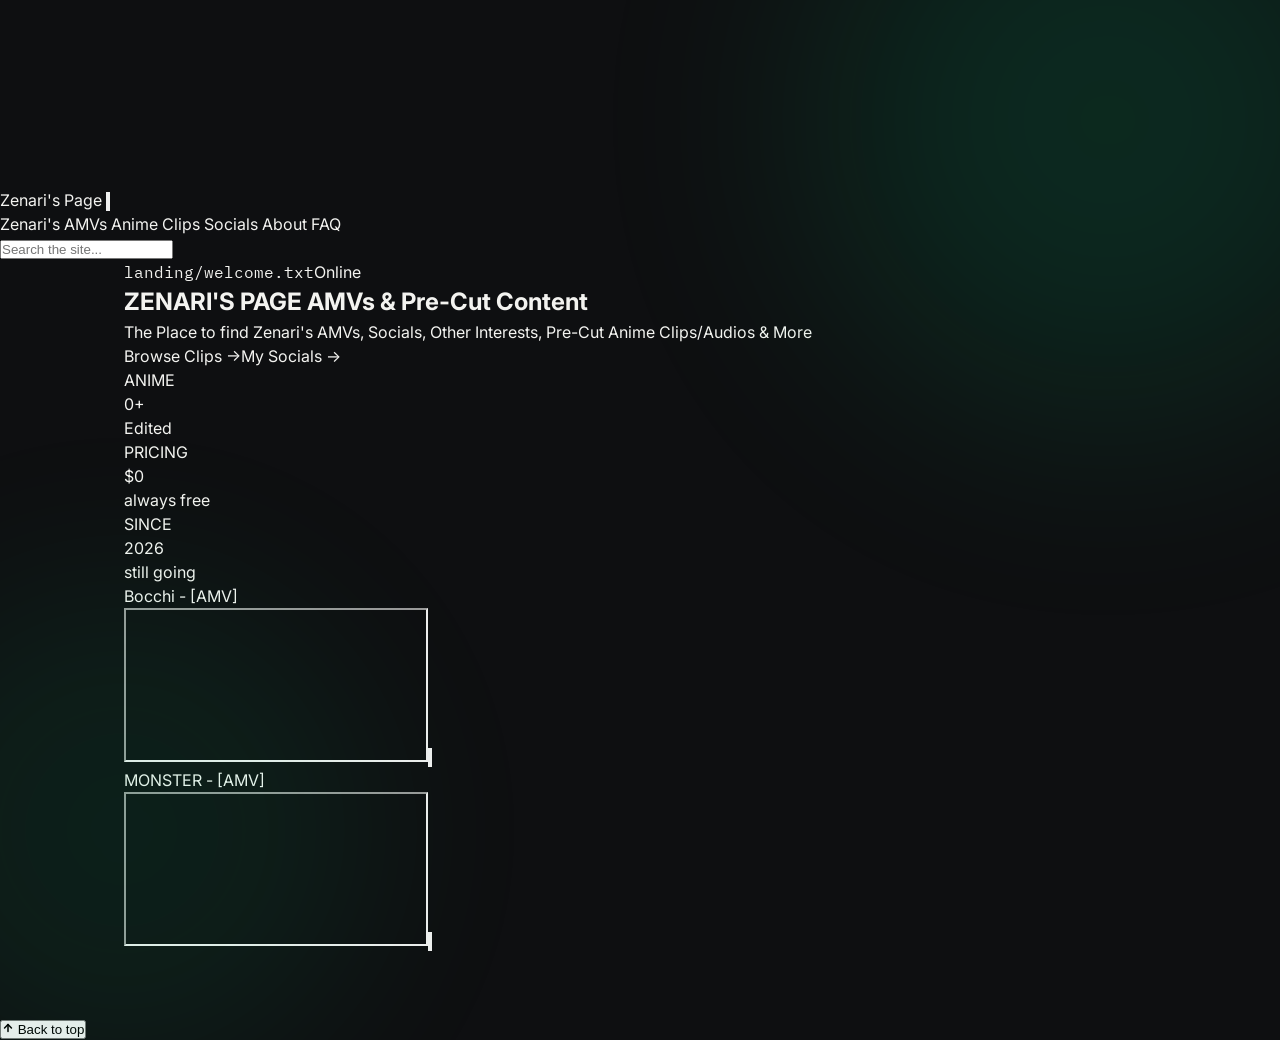
==== commit 1c4bd64f: "Add files via upload" ====
--- a/index.html
+++ b/index.html
@@ -18,12 +18,7 @@
       <div class="search-results" id="search-results"></div>
     </div>
   </div>
-  <div id="search-dropdown" class="search-dropdown" aria-hidden="true">
-    <div class="search-dropdown-inner">
-      <input type="text" class="search-dropdown-input" id="search-input" placeholder="Search the site..." autocomplete="off">
-      <div class="search-results" id="search-results"></div>
-    </div>
-  </div>
+  
 </header><main class="wrap"><section class="hero"><div class="hero-grid"><div><div class="terminal-badge animate-fade-up d1"><span class="terminal-prompt"></span><span class="typewriter" data-text="landing/welcome.txt"></span><span class="terminal-status live-dot">Online</span></div><h1 class="animate-fade-up d2"><span class="pixel-label">ZENARI'S PAGE</span> AMVs & Pre-Cut Content </h1><p class="hero-desc animate-fade-up d3"> The Place to find Zenari's AMVs, Socials, Other Interests, Pre-Cut Anime Clips/Audios & More </p><div class="hero-actions animate-fade-up d4"><a class="btn primary" href="anime-clips.html">Browse Clips &rarr;</a><a class="btn ghost" href="socials.html">My Socials &rarr;</a></div><div class="stats-row animate-fade-up d5"><div class="stat-item"><div class="stat-label">ANIME</div><div class="stat-value">0+</div><div class="stat-sub">Edited</div></div><div class="stat-divider"></div><div class="stat-item"><div class="stat-label">PRICING</div><div class="stat-value">$0</div><div class="stat-sub">always free</div></div><div class="stat-divider"></div><div class="stat-item"><div class="stat-label">SINCE</div><div class="stat-value">2026</div><div class="stat-sub">still going</div></div></div></div></div></section><section class="embed-section"><div class="embed-card animate-fade-up d3"><div class="embed-header"><span class="embed-path">Bocchi - [AMV]</span></div><div class="embed-body"><iframe src="https://www.youtube.com/embed/bxasVmwcdpk?autoplay=1&mute=1&loop=1&playlist=bxasVmwcdpk&rel=0&modestbranding=1" allow="autoplay; encrypted-media" allowfullscreen></iframe><button class="embed-mute" data-muted="true" aria-label="Toggle mute"><svg viewBox="0 0 24 24" fill="none" stroke="currentColor" stroke-width="2" stroke-linecap="round" stroke-linejoin="round"><polygon points="11 5 6 9 2 9 2 15 6 15 11 19 11 5"/><line x1="23" y1="9" x2="17" y2="15"/><line x1="17" y1="9" x2="23" y2="15"/></svg></button></div></div><div class="embed-card animate-fade-up d4"><div class="embed-header"><span class="embed-path">MONSTER - [AMV]</span></div><div class="embed-body"><iframe src="https://www.youtube.com/embed/TwviWCxfzIM?autoplay=1&mute=1&loop=1&playlist=TwviWCxfzIM&rel=0&modestbranding=1" allow="autoplay; encrypted-media" allowfullscreen></iframe><button class="embed-mute" data-muted="true" aria-label="Toggle mute"><svg viewBox="0 0 24 24" fill="none" stroke="currentColor" stroke-width="2" stroke-linecap="round" stroke-linejoin="round"><polygon points="11 5 6 9 2 9 2 15 6 15 11 19 11 5"/><line x1="23" y1="9" x2="17" y2="15"/><line x1="17" y1="9" x2="23" y2="15"/></svg></button></div></div></section>
   </div>
 
--- a/styles.css
+++ b/styles.css
@@ -231,10 +231,10 @@
 .search-result{padding:.55rem .7rem}
 .discord-contact{text-align:center;padding:2rem 24px 1rem;max-width:1080px;margin:0 auto}.discord-contact-text{font-family:'IBM Plex Mono',monospace;font-size:13px;color:var(--ink-soft);margin-bottom:12px}.discord-copy-row{display:inline-flex;align-items:center;gap:10px;background:var(--card);border:1.5px solid rgba(255,255,255,.1);border-radius:12px;padding:8px 16px}.discord-username{font-family:'IBM Plex Mono',monospace;font-size:15px;color:var(--ink);font-weight:500}.discord-copy-btn{display:flex;align-items:center;gap:6px;background:rgba(255,255,255,.06);border:none;border-radius:8px;padding:6px 12px;color:var(--ink-soft);font-family:'IBM Plex Mono',monospace;font-size:12px;cursor:pointer;transition:background .15s ease,color .15s ease}.discord-copy-btn:hover{background:rgba(255,255,255,.12);color:var(--ink)}.discord-copy-btn.copied{color:#4ade80}.discord-contact-warn{font-family:'IBM Plex Mono',monospace;font-size:11px;color:#ff6b6b;margin-bottom:16px;max-width:400px;margin-left:auto;margin-right:auto}.discord-icon{color:#5865F2;flex-shrink:0}
 /* ===== SEARCH DROPDOWN ===== */
-.search-dropdown{position:absolute;top:100%;left:0;right:0;z-index:100;background:var(--card);border-bottom:1px solid var(--line);max-height:0;overflow:hidden;opacity:0;transition:max-height .35s ease,opacity .25s ease;pointer-events:none}
-.search-dropdown.open{max-height:420px;opacity:1;pointer-events:auto}
+.search-dropdown{position:absolute;top:100%;left:0;right:0;z-index:100;background:var(--card);border-bottom:1px solid var(--line);opacity:0;transform:translateY(-8px) scaleY(0.95);transform-origin:top center;pointer-events:none;visibility:hidden;transition:all .25s ease}
+.search-dropdown.open{opacity:1;transform:translateY(0) scaleY(1);pointer-events:auto;visibility:visible}
 .search-dropdown-inner{max-width:1080px;margin:0 auto;padding:16px 20px;display:flex;flex-direction:column;gap:10px}
 .search-dropdown-input{width:100%;padding:12px 16px;background:rgba(255,255,255,.04);border:1.5px solid rgba(255,255,255,.1);border-radius:10px;color:var(--text);font-family:'Inter',sans-serif;font-size:.95rem;outline:none;transition:border-color .2s}
 .search-dropdown-input:focus{border-color:var(--accent)}
 .search-dropdown-input::placeholder{color:var(--text-secondary);opacity:.5}
-@media(max-width:640px){.search-dropdown.open{max-height:60vh}.search-dropdown-inner{padding:12px 16px}.search-dropdown-input{font-size:16px;padding:10px 14px}}
+@media(max-width:640px){.search-dropdown.open{max-height:60vh}.search-dropdown-inner{padding:12px 16px}.search-dropdown-input{font-size:16px;padding:10px 14px}}@media(max-width:640px){.search-dropdown.open{max-height:60vh}.search-dropdown-inner{padding:12px 16px}.search-dropdown-input{font-size:16px;padding:10px 14px}
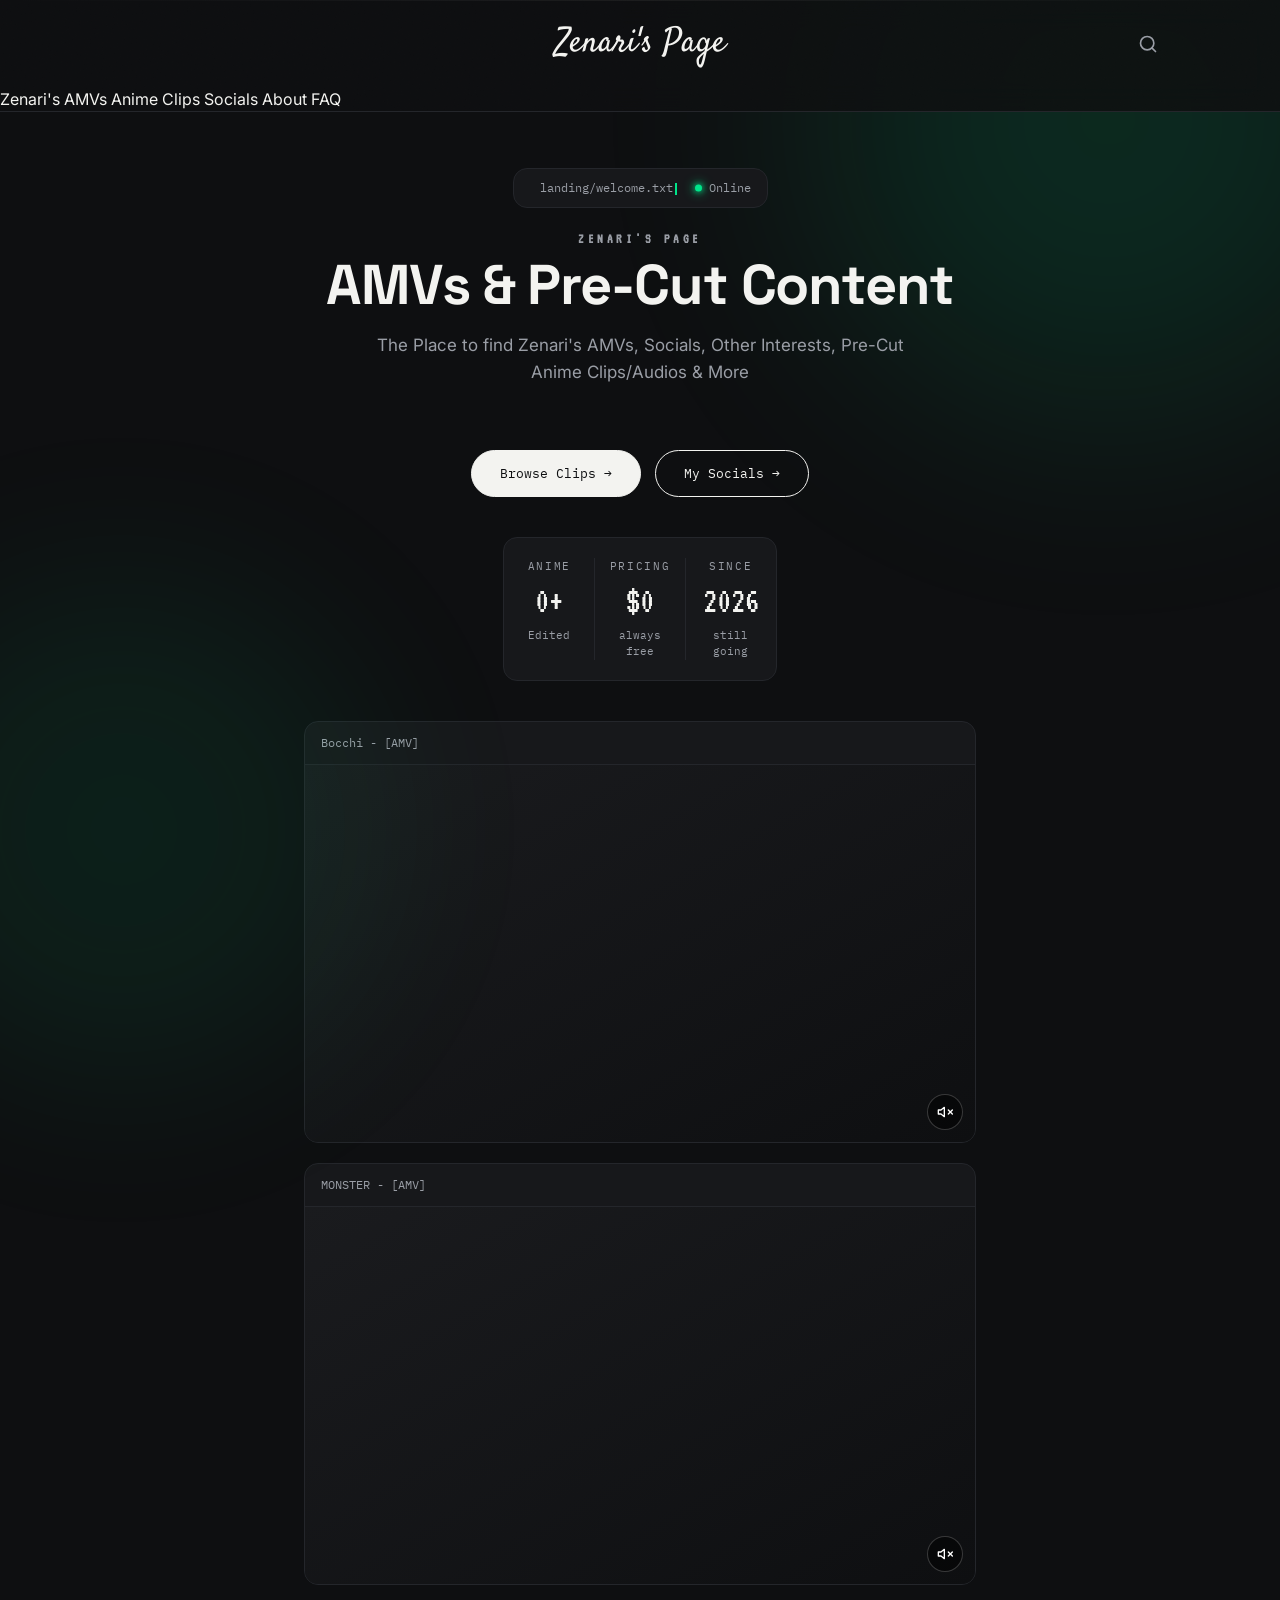
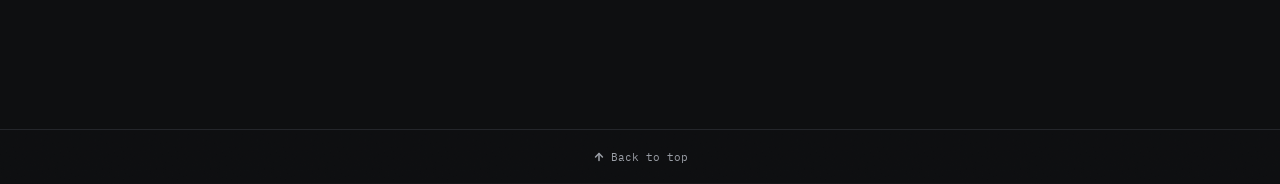
==== commit c506ddfe: "Add files via upload" ====
--- a/index.html
+++ b/index.html
@@ -12,14 +12,17 @@
     <a href="about.html" class="nav-link">About</a>
     <a href="faq.html" class="nav-link">FAQ</a>
 </div>
-  <div id="search-dropdown" class="search-dropdown" aria-hidden="true">
-    <div class="search-dropdown-inner">
-      <input type="text" class="search-dropdown-input" id="search-input" placeholder="Search the site..." autocomplete="off">
-      <div class="search-results" id="search-results"></div>
-    </div>
-  </div>
   
 </header><main class="wrap"><section class="hero"><div class="hero-grid"><div><div class="terminal-badge animate-fade-up d1"><span class="terminal-prompt"></span><span class="typewriter" data-text="landing/welcome.txt"></span><span class="terminal-status live-dot">Online</span></div><h1 class="animate-fade-up d2"><span class="pixel-label">ZENARI'S PAGE</span> AMVs & Pre-Cut Content </h1><p class="hero-desc animate-fade-up d3"> The Place to find Zenari's AMVs, Socials, Other Interests, Pre-Cut Anime Clips/Audios & More </p><div class="hero-actions animate-fade-up d4"><a class="btn primary" href="anime-clips.html">Browse Clips &rarr;</a><a class="btn ghost" href="socials.html">My Socials &rarr;</a></div><div class="stats-row animate-fade-up d5"><div class="stat-item"><div class="stat-label">ANIME</div><div class="stat-value">0+</div><div class="stat-sub">Edited</div></div><div class="stat-divider"></div><div class="stat-item"><div class="stat-label">PRICING</div><div class="stat-value">$0</div><div class="stat-sub">always free</div></div><div class="stat-divider"></div><div class="stat-item"><div class="stat-label">SINCE</div><div class="stat-value">2026</div><div class="stat-sub">still going</div></div></div></div></div></section><section class="embed-section"><div class="embed-card animate-fade-up d3"><div class="embed-header"><span class="embed-path">Bocchi - [AMV]</span></div><div class="embed-body"><iframe src="https://www.youtube.com/embed/bxasVmwcdpk?autoplay=1&mute=1&loop=1&playlist=bxasVmwcdpk&rel=0&modestbranding=1" allow="autoplay; encrypted-media" allowfullscreen></iframe><button class="embed-mute" data-muted="true" aria-label="Toggle mute"><svg viewBox="0 0 24 24" fill="none" stroke="currentColor" stroke-width="2" stroke-linecap="round" stroke-linejoin="round"><polygon points="11 5 6 9 2 9 2 15 6 15 11 19 11 5"/><line x1="23" y1="9" x2="17" y2="15"/><line x1="17" y1="9" x2="23" y2="15"/></svg></button></div></div><div class="embed-card animate-fade-up d4"><div class="embed-header"><span class="embed-path">MONSTER - [AMV]</span></div><div class="embed-body"><iframe src="https://www.youtube.com/embed/TwviWCxfzIM?autoplay=1&mute=1&loop=1&playlist=TwviWCxfzIM&rel=0&modestbranding=1" allow="autoplay; encrypted-media" allowfullscreen></iframe><button class="embed-mute" data-muted="true" aria-label="Toggle mute"><svg viewBox="0 0 24 24" fill="none" stroke="currentColor" stroke-width="2" stroke-linecap="round" stroke-linejoin="round"><polygon points="11 5 6 9 2 9 2 15 6 15 11 19 11 5"/><line x1="23" y1="9" x2="17" y2="15"/><line x1="17" y1="9" x2="23" y2="15"/></svg></button></div></div></section>
   </div>
 
+  <!-- SEARCH MODAL -->
+  <div id="search-modal" class="search-modal" aria-hidden="true">
+    <div class="search-modal-backdrop"></div>
+    <div class="search-modal-inner">
+      <button class="search-modal-close" id="search-modal-close" aria-label="Close">&times;</button>
+      <input type="text" class="search-modal-input" id="search-input" placeholder="Search the site..." autocomplete="off">
+      <div class="search-results" id="search-results"></div>
+    </div>
+  </div>
 </main><footer class="site-footer"><div class="footer-inner"><button class="back-to-top" aria-label="Back to top"><svg width="12" height="12" viewBox="0 0 14 14" fill="none" stroke="currentColor" stroke-width="1.8" stroke-linecap="round" stroke-linejoin="round"><path d="M7 11V3"/><path d="M3 7l4-4 4 4"/></svg> Back to top </button></div></footer><script src="script.js"></script></body></html>
--- a/styles.css
+++ b/styles.css
@@ -1,26 +1,21 @@
-/* ============================================================ ZENARI'S PAGE - COMPLETE STYLES ============================================================ */:root{--bg:#0e0f11;--ink:#f3f3f0;--ink-soft:#9a9ea6;--line:#24262b;--accent:#00e58a;--accent-ink:#06150f;--card:#17181b;--radius:14px;--footer-line:#1a1b1e}*{margin:0;padding:0;box-sizing:border-box}html{scroll-behavior:smooth}body{background:var(--bg);color:var(--ink);font-family:'Inter',sans-serif;line-height:1.5;-webkit-font-smoothing:antialiased;transition:background .3s ease,color .3s ease}a{color:inherit;text-decoration:none}.wrap{max-width:1080px;margin:0 auto;padding:0 24px 4rem}::selection{background:var(--cursor-color,var(--accent));color:var(--accent-ink)}:focus-visible{outline:2px solid var(--accent);outline-offset:3px}/* ---------- NOISE OVERLAY ---------- */ .noise-overlay{position:fixed;inset:0;background:url("data:image/svg+xml,%3Csvg viewBox='0 0 256 256' xmlns='http://www.w3.org/2000/svg'%3E%3Cfilter id='n'%3E%3CfeTurbulence type='fractalNoise' baseFrequency='0.85' numOctaves='5' stitchTiles='stitch'/%3E%3C/filter%3E%3Crect width='100%25' height='100%25' filter='url(%23n)' opacity='0.06'/%3E%3C/svg%3E");opacity:0.9;pointer-events:none;z-index:9999;mix-blend-mode:overlay}/* ---------- AMBIENT GLOWS PER PAGE (BRIGHTENED) ---------- */ body::before{content:'';position:fixed;top:-20%;right:-10%;width:600px;height:600px;border-radius:50%;filter:blur(120px);opacity:0.12;pointer-events:none;z-index:0;transition:background .6s ease}body::after{content:'';position:fixed;bottom:-20%;left:-10%;width:500px;height:500px;border-radius:50%;filter:blur(100px);opacity:0.08;pointer-events:none;z-index:0;transition:background .6s ease}body.page-index::before{background:var(--accent)}body.page-index::after{background:var(--accent)}body.page-about::before{background:#00b4d8}body.page-about::after{background:#0077b6}body.page-socials::before{background:#f4a261}body.page-socials::after{background:#e76f51}body.page-clips::before{background:#c77dff}body.page-clips::after{background:#9d4edd}body.page-amvs::before{background:#ffd60a}body.page-amvs::after{background:#ffc300}/* Page-specific typewriter cursor colors */ body.page-index .typewriter-cursor{background:var(--accent)}body.page-about .typewriter-cursor{background:#00b4d8}body.page-socials .typewriter-cursor{background:#f4a261}body.page-clips .typewriter-cursor{background:#c77dff}body.page-amvs .typewriter-cursor{background:#ffd60a}
-.typewriter{display:inline-block;white-space:nowrap;overflow:hidden;width:0ch;vertical-align:bottom;font-family:'IBM Plex Mono',monospace}
-.typewriter.typing{animation:typewriter-steps var(--duration,.8s) steps(var(--steps,1)) forwards;will-change:width}
-.typewriter-cursor{display:inline-block;width:2px;height:1em;background:var(--accent);margin-left:2px;animation:blink-cursor .9s step-end infinite;vertical-align:middle}
-@keyframes typewriter-steps{from{width:0ch}to{width:calc(var(--steps,1)*1ch)}
-@keyframes blink-cursor{0%,100%{opacity:1}50%{opacity:0}/* Page-specific arrow-down colors */ body.page-index .arrow-down{color:var(--accent)}body.page-about .arrow-down{color:#00b4d8}body.page-socials .arrow-down{color:#f4a261}body.page-clips .arrow-down{color:#c77dff}body.page-amvs .arrow-down{color:#ffd60a}[data-theme="light"] body::before{opacity:0.14}[data-theme="light"] body::after{opacity:0.10}[data-theme="light"] .noise-overlay{opacity:0.4}/* ---------- THEME TOGGLE ---------- */ /* ---------- HEADER ---------- */ header{position:sticky;top:0;z-index:50;background:rgba(14,15,17,0.88);backdrop-filter:blur(14px) saturate(1.2);border-bottom:1px solid var(--line);transition:background .3s ease,border-color .3s ease}header::before{content:'';position:absolute;inset:0;background:url("data:image/svg+xml,%3Csvg viewBox='0 0 256 256' xmlns='http://www.w3.org/2000/svg'%3E%3Cfilter id='n'%3E%3CfeTurbulence type='fractalNoise' baseFrequency='0.75' numOctaves='4' stitchTiles='stitch'/%3E%3C/filter%3E%3Crect width='100%25' height='100%25' filter='url(%23n)' opacity='0.025'/%3E%3C/svg%3E");opacity:0.4;pointer-events:none}header::after{content:'';position:absolute;top:0;left:0;right:0;height:1px;background:linear-gradient(90deg,transparent,rgba(255,255,255,0.06),transparent);pointer-events:none}[data-theme="light"] header{background:rgba(245,245,243,0.88)}[data-theme="light"] header::after{background:linear-gradient(90deg,transparent,rgba(0,0,0,0.04),transparent)}.nav-top{display:flex;align-items:center;justify-content:space-between;padding:6px 20px;max-width:1080px;margin:0 auto}.nav-scroll{display:flex;gap:18px;padding:2px 20px 6px;max-width:1080px;margin:0 auto;overflow-x:auto;scrollbar-width:none;-ms-overflow-style:none}.nav-scroll::-webkit-scrollbar{display:none}.nav-link{font-family:'IBM Plex Mono',monospace;font-size:12px;letter-spacing:.04em;text-transform:uppercase;color:var(--ink-soft);padding:2px 0;white-space:nowrap;transition:color .15s ease;text-decoration:none}.nav-link:hover{color:var(--ink)}.nav-link.active{color:var(--accent)}.brand{font-family:'Satisfy',cursive;font-weight:400;font-size:clamp(20px,3.2vw,28px);color:var(--ink);text-decoration:none}.menu-toggle{position:absolute;left:24px;top:50%;transform:translateY(-50%);background:none;border:none;cursor:pointer;padding:6px}.menu-toggle span{display:block;width:22px;height:2px;background:var(--ink);margin:5px 0;transition:transform .15s ease,opacity .15s ease,background .3s ease}.menu-toggle[aria-expanded="true"] span:nth-child(1){transform:translateY(7px) rotate(45deg)}.menu-toggle[aria-expanded="true"] span:nth-child(2){opacity:0}.menu-toggle[aria-expanded="true"] span:nth-child(3){transform:translateY(-7px) rotate(-45deg)}.dropdown{position:absolute;top:100%;left:0;right:0;background:var(--card);border-bottom:1px solid var(--line);display:flex;justify-content:center;gap:22px;padding:20px 24px;transform:translateY(-8px);opacity:0;pointer-events:none;transition:transform .18s ease,opacity .18s ease,background .3s ease;flex-direction:column;text-align:center}.dropdown.open{transform:translateY(0);opacity:1;pointer-events:auto}.dropdown a{font-family:'IBM Plex Mono',monospace;font-size:13px;letter-spacing:.05em;text-transform:uppercase;color:var(--ink-soft);padding:6px 2px;transition:color .15s ease}.dropdown a[aria-current="page"]{color:var(--accent)}body.page-about .nav-scroll a.active{color:#00b4d8}body.page-socials .nav-scroll a.active{color:#f4a261}body.page-clips .nav-scroll a.active{color:#c77dff}body.page-amvs .nav-scroll a.active{color:#ffd60a}/* ---------- PAGE LOAD ANIMATIONS ---------- */ @keyframes fadeUp{from{opacity:0;transform:translateY(30px)}to{opacity:1;transform:translateY(0)}@keyframes fadeIn{from{opacity:0}to{opacity:1}@keyframes scaleIn{from{opacity:0;transform:scale(0.92)}to{opacity:1;transform:scale(1)}.animate-fade-up{opacity:0;animation:fadeUp .7s cubic-bezier(.22,1,.36,1) forwards}.no-animate-fallback .animate-fade-up,.no-animate-fallback .animate-fade-in,.no-animate-fallback .animate-scale-in{opacity:1!important;transform:none!important;animation:none!important}.animate-fade-in{opacity:0;animation:fadeIn .6s ease forwards}.animate-scale-in{opacity:0;animation:scaleIn .6s cubic-bezier(.22,1,.36,1) forwards}.d1{animation-delay:.05s}.d2{animation-delay:.12s}.d3{animation-delay:.2s}.d4{animation-delay:.28s}.d5{animation-delay:.36s}.d6{animation-delay:.44s}.d7{animation-delay:.52s}.d8{animation-delay:.6s}.d9{animation-delay:.68s}/* ---------- HERO ---------- */ .hero{padding:56px 0 40px}.hero-grid{display:grid;grid-template-columns:1fr;gap:48px;align-items:center;text-align:center}.hero-grid > div:first-child{display:flex;flex-direction:column;align-items:center}h1{font-family:'Space Grotesk',sans-serif;font-weight:700;font-size:clamp(36px,5.5vw,56px);line-height:1.08;letter-spacing:-0.02em}h1 .accent-line{display:none}.hero-actions{margin-top:32px;display:flex;gap:14px;flex-wrap:nowrap !important;justify-content:center}.btn{font-family:'IBM Plex Mono',monospace;font-size:13px;padding:13px 28px;border-radius:100px;border:1px solid var(--ink);transition:all .15s ease;display:inline-flex;align-items:center;gap:8px}.btn.primary{background:var(--ink);color:var(--bg)}.btn.primary:hover{background:var(--accent);border-color:var(--accent);color:var(--accent-ink)}.btn.ghost{color:var(--ink)}.btn.ghost:hover{border-color:var(--ink-soft)}/* ---------- TERMINAL BADGE ---------- */ .terminal-badge{display:inline-flex;align-items:center;gap:10px;font-family:'IBM Plex Mono',monospace;font-size:12px;color:var(--ink-soft);background:var(--card);border:1px solid var(--line);border-radius:var(--radius);padding:10px 16px;margin-bottom:24px}.terminal-prompt{color:var(--accent);font-weight:500}/* Pixel label */ .pixel-label{font-family:'VT323',monospace;font-size:14px;letter-spacing:0.25em;color:var(--ink-soft);display:block;margin-bottom:8px;text-transform:uppercase}/* Hero description */ .hero-desc{color:var(--ink-soft);font-size:17px;max-width:52ch;margin:16px auto 32px;line-height:1.6}/* ---------- STATS ROW (HORIZONTAL) ---------- */ .stats-row{display:flex;flex-direction:row;align-items:stretch;justify-content:center;background:var(--card);border:1px solid var(--line);border-radius:var(--radius);overflow:hidden;margin-top:40px;max-width:520px;margin-left:auto;margin-right:auto}.stat-item{flex:1;padding:20px 12px;text-align:center;display:flex;flex-direction:column;align-items:center;gap:8px}.stat-divider{width:1px;align-self:stretch;background:var(--line);margin:20px 0;flex-shrink:0;display:block !important}.stat-label{font-family:'IBM Plex Mono',monospace;font-size:11px;letter-spacing:0.15em;color:var(--ink-soft)}.stat-value{font-family:'VT323',monospace;font-size:36px;color:var(--ink);line-height:1}.stat-sub{font-family:'IBM Plex Mono',monospace;font-size:11px;color:var(--ink-soft)}/* ---------- EMBED SECTION ---------- */ .embed-section{display:flex;flex-direction:column;gap:20px;max-width:720px;margin:0 auto;padding:0 24px 48px}.embed-card{background:var(--card);border:1px solid var(--line);border-radius:var(--radius);overflow:hidden;transition:border-color .3s ease,background .3s ease}.embed-card:hover{border-color:var(--ink-soft)}.embed-header{display:flex;align-items:center;gap:10px;padding:12px 16px;border-bottom:1px solid var(--line);font-family:'IBM Plex Mono',monospace;font-size:12px}.embed-prompt{color:var(--accent);font-weight:500}.embed-path{color:var(--ink-soft);flex:1;font-family:'IBM Plex Mono',monospace;font-size:12px}.embed-badge{font-size:11px;padding:3px 10px;border:1px solid var(--line);border-radius:6px;color:var(--ink-soft)}.embed-body{position:relative;aspect-ratio:16/9;background:linear-gradient(150deg,#1a1b1e,#0e0f11)}.embed-body iframe{position:absolute;inset:0;width:100%;height:100%;border:none}.embed-mute{position:absolute;bottom:12px;right:12px;width:36px;height:36px;border-radius:50%;background:rgba(0,0,0,0.5);border:1px solid rgba(255,255,255,0.2);color:#fff;display:flex;align-items:center;justify-content:center;cursor:pointer;z-index:5;transition:background .15s ease}.embed-mute:hover{background:rgba(0,0,0,0.7)}.embed-mute svg{width:16px;height:16px}/* ---------- SECTIONS ---------- */ section{padding:72px 0}.section-head{display:flex;justify-content:space-between;align-items:flex-end;margin-bottom:44px;gap:20px;flex-wrap:wrap}.section-head h2{font-family:'Space Grotesk',sans-serif;font-size:clamp(26px,3.4vw,34px);font-weight:700;letter-spacing:-0.01em}/* ---------- GALLERY ---------- */ .gallery{display:grid;grid-template-columns:repeat(3,1fr);gap:24px}.clip-card{background:var(--card);border:1px solid var(--line);border-radius:var(--radius);overflow:hidden;opacity:0;transform:translateY(14px);transition:opacity .5s ease,transform .5s ease,background .3s ease,border-color .3s ease}.clip-card.in{opacity:1;transform:translateY(0)}.clip-thumb{position:relative;display:flex;flex-direction:column;gap:.25rem;padding:0}.clip-thumb .tc-badge{font-family:'IBM Plex Mono',monospace;font-size:10px;color:rgba(255,255,255,0.85);background:rgba(0,0,0,0.35);padding:4px 8px;border-radius:6px;letter-spacing:.03em}.clip-thumb .play{position:absolute;top:50%;left:50%;transform:translate(-50%,-50%);width:44px;height:44px;border-radius:50%;background:rgba(255,255,255,0.1);border:1px solid rgba(255,255,255,0.25);display:flex;align-items:center;justify-content:center;transition:background .15s ease}.clip-card:hover .play{background:var(--accent);border-color:var(--accent)}.clip-card:hover .play svg{fill:var(--accent-ink)}.clip-info{padding:16px}.clip-info h3{font-family:'Space Grotesk',sans-serif;font-size:15px;font-weight:600;margin-bottom:4px}.clip-info p{font-size:12px;color:var(--ink-soft);font-family:'IBM Plex Mono',monospace}/* ---------- ANIME DROPDOWN ---------- */ .anime-dropdown{position:relative;margin-bottom:32px}.anime-dropdown-toggle{font-family:'IBM Plex Mono',monospace;font-size:13px;padding:12px 20px;background:var(--card);border:1px solid var(--line);border-radius:var(--radius);color:var(--ink);cursor:pointer;display:inline-flex;align-items:center;gap:10px;transition:border-color .15s ease}.anime-dropdown-toggle:hover{border-color:var(--ink-soft)}.anime-dropdown-toggle svg{width:14px;height:14px;transition:transform .2s ease}.anime-dropdown.open .anime-dropdown-toggle svg{transform:rotate(180deg)}.anime-dropdown-menu{position:absolute;top:calc(100% + 8px);left:0;background:var(--card);border:1px solid var(--line);border-radius:var(--radius);padding:12px;display:grid;grid-template-columns:repeat(2,1fr);gap:10px;min-width:220px;opacity:0;transform:translateY(-6px);pointer-events:none;transition:opacity .18s ease,transform .18s ease;z-index:40}.anime-dropdown.open .anime-dropdown-menu{opacity:1;transform:translateY(0);pointer-events:auto}.anime-thumb{aspect-ratio:3/4;border-radius:10px;background:linear-gradient(150deg,var(--g1,#2a2d35),var(--g2,#1a1c22));display:flex;align-items:flex-end;padding:8px;cursor:pointer;transition:transform .15s ease,border-color .15s ease;border:1px solid transparent;position:relative;overflow:hidden}.anime-thumb:hover{transform:translateY(-3px);border-color:var(--accent)}.anime-thumb span{font-family:'Space Grotesk',sans-serif;font-size:11px;font-weight:600;color:#fff;text-shadow:0 1px 4px rgba(0,0,0,0.6)}/* ============================================================ CLIPS PAGE - TERMINAL STYLE REBRAND ============================================================ */ .clips-hero{text-align:center;padding:48px 0 32px}.clips-hero h2{font-family:'VT323',monospace;font-size:clamp(36px,6vw,56px);font-weight:400;letter-spacing:0.05em;margin-bottom:16px;color:var(--ink)}.clips-desc{color:var(--ink-soft);font-size:16px;max-width:52ch;margin:0 auto 32px;line-height:1.7}/* Search Bar */ .search-bar{display:flex;align-items:center;gap:12px;background:var(--card);border:1px solid var(--line);border-radius:var(--radius);padding:14px 18px;max-width:520px;margin:0 auto 16px;transition:border-color .15s ease;position:relative}.search-bar:focus-within{border-color:var(--ink-soft)}.search-bar svg{width:18px;height:18px;color:var(--ink-soft);flex-shrink:0}.search-bar input{background:none;border:none;color:var(--ink);font-family:'IBM Plex Mono',monospace;font-size:14px;width:100%;outline:none}.search-bar input::placeholder{color:var(--ink-soft)}.search-clear{background:none;border:none;color:var(--ink-soft);cursor:pointer;padding:4px;border-radius:50%;display:flex;align-items:center;justify-content:center;opacity:0;transition:opacity .15s ease,color .15s ease;pointer-events:none}.search-clear.visible{opacity:1;pointer-events:auto}.search-clear:hover{color:var(--accent)}/* Filter Dropdown */ .filter-dropdown{max-width:520px;margin:0 auto 32px;position:relative;z-index:40}.filter-toggle{width:100%;display:flex;align-items:center;justify-content:space-between;background:var(--card);border:1px solid var(--line);border-radius:var(--radius);padding:14px 18px;color:var(--ink);font-family:'IBM Plex Mono',monospace;font-size:13px;letter-spacing:0.1em;cursor:pointer;transition:border-color .15s ease}.filter-toggle:hover{border-color:var(--ink-soft)}.filter-toggle strong{color:var(--ink);font-weight:600}.filter-toggle svg{width:14px;height:14px;color:var(--ink-soft);transition:transform .2s ease}.filter-dropdown.open .filter-toggle svg{transform:rotate(180deg)}/* Filter Dropdown Menu */ .filter-dropdown-menu{position:absolute;top:calc(100% + 8px);left:0;right:0;background:var(--card);border:1px solid var(--line);border-radius:var(--radius);padding:8px;display:flex;flex-direction:column;gap:2px;opacity:0;transform:translateY(-6px);pointer-events:none;transition:opacity .18s ease,transform .18s ease;z-index:40;box-shadow:0 8px 32px rgba(0,0,0,0.3)}.filter-dropdown.open .filter-dropdown-menu{opacity:1;transform:translateY(0);pointer-events:auto}.filter-option{font-family:'IBM Plex Mono',monospace;font-size:13px;letter-spacing:0.1em;padding:12px 16px;border-radius:10px;border:none;background:none;color:var(--ink-soft);cursor:pointer;text-align:left;transition:background .15s ease,color .15s ease}.filter-option:hover{background:rgba(0,229,138,0.06);color:var(--ink)}.filter-option.active{background:var(--bg);color:var(--accent)}/* Clips Grid */ .clips-grid-section{padding:0 24px 48px;max-width:720px;margin:0 auto}.clips-grid{display:grid;grid-template-columns:1fr;gap:16px}/* Clip Tile */ .clip-tile{display:block;position:relative;border-radius:var(--radius);border:1px solid var(--line);overflow:hidden;cursor:pointer;transition:border-color .3s ease,transform .2s ease,opacity .3s ease;text-decoration:none;color:inherit}.clip-tile:hover{border-color:var(--ink-soft);transform:translateY(-2px)}.clip-tile.hidden{display:none}.clip-tile-bg{position:relative;aspect-ratio:16/9;display:flex;align-items:center;justify-content:center;overflow:hidden;background:linear-gradient(150deg,#1a0b1a,#0d050d)}.clip-tile-img{position:absolute;inset:0;width:100%;height:100%;object-fit:cover;z-index:1}.clip-tile-overlay{position:absolute;inset:0;background:linear-gradient(180deg,rgba(0,0,0,0.2) 0%,rgba(0,0,0,0.5) 100%);z-index:2}.clip-tile-blur{position:absolute;inset:0;background:url("data:image/svg+xml,%3Csvg xmlns='http://www.w3.org/2000/svg' width='100' height='100'%3E%3Cfilter id='b'%3E%3CfeGaussianBlur stdDeviation='8'/%3E%3C/filter%3E%3Crect width='100%25' height='100%25' fill='%23300a30'/%3E%3Crect x='20' y='20' width='60' height='60' fill='%23581858' filter='url(%23b)'/%3E%3Crect x='40' y='10' width='30' height='80' fill='%23ff0055' filter='url(%23b)' opacity='0.3'/%3E%3C/svg%3E") center/cover;filter:blur(20px) saturate(1.4);opacity:0.6;z-index:1}.clip-tile-text{position:absolute;inset:0;display:flex;flex-direction:column;align-items:center;justify-content:center;z-index:3;padding:24px;text-align:center}.clip-tile-text h4{font-family:'Space Grotesk',sans-serif;font-size:20px;font-weight:700;color:#fff;text-shadow:0 2px 12px rgba(0,0,0,0.6);margin-bottom:6px}.clip-tile-text p{font-family:'IBM Plex Mono',monospace;font-size:12px;color:rgba(255,255,255,0.7);text-shadow:0 1px 6px rgba(0,0,0,0.5)}.clip-tile-badge{position:absolute;top:14px;right:14px;font-family:'IBM Plex Mono',monospace;font-size:10px;letter-spacing:0.1em;padding:5px 12px;background:rgba(0,0,0,0.45);border:1px solid rgba(255,255,255,0.15);border-radius:6px;color:rgba(255,255,255,0.9);z-index:4;text-transform:uppercase}.clip-tile-badge.coming{border-color:rgba(255,255,255,0.25);color:rgba(255,255,255,0.85)}/* Clips Empty State */ .clips-empty{text-align:center;padding:48px 24px}.clips-empty p{font-family:'IBM Plex Mono',monospace;font-size:14px;color:var(--ink-soft);letter-spacing:0.05em}/* Clips List - Horizontal Rows (legacy,kept for compatibility) */ .clips-list{display:flex;flex-direction:column;gap:12px;padding:0 24px 48px;max-width:720px;margin:0 auto}.clip-row{position:relative;display:flex;align-items:center;justify-content:space-between;padding:20px 16px;border-radius:var(--radius);border:1px solid var(--line);overflow:hidden;cursor:pointer;transition:border-color .2s ease,transform .2s ease}.clip-row:hover{border-color:var(--ink-soft);transform:translateX(4px)}.clip-row-bg{position:absolute;inset:0;opacity:0.6;z-index:0}.clip-row-content{position:relative;z-index:1}.clip-row-content h3{font-family:'Space Grotesk',sans-serif;font-size:16px;font-weight:600;color:var(--ink);margin-bottom:4px}.clip-row-content p{font-family:'IBM Plex Mono',monospace;font-size:12px;color:var(--ink-soft)}.clip-row-meta{position:relative;z-index:1}/* ============================================================ ABOUT PAGE - TERMINAL STYLE ============================================================ */ .about-hero{text-align:center;padding:48px 0 32px}.about-hero h2{font-family:'VT323',monospace;font-size:clamp(36px,6vw,56px);font-weight:400;letter-spacing:0.05em;margin-bottom:16px;color:var(--ink)}.about-desc{color:var(--ink-soft);font-size:16px;max-width:56ch;margin:0 auto;line-height:1.7}/* ============================================================ SOCIALS PAGE - TERMINAL STYLE ============================================================ */ .socials-hero{text-align:center;padding:48px 0 32px}.socials-hero h2{font-family:'VT323',monospace;font-size:clamp(36px,6vw,56px);font-weight:400;letter-spacing:0.05em;margin-bottom:16px;color:var(--ink)}.socials-desc{color:var(--ink-soft);font-size:16px;max-width:52ch;margin:0 auto 32px;line-height:1.7}.socials-list{padding:0 16px 40px;max-width:520px;margin:0 auto}.socials-grid{display:flex;flex-direction:column;gap:12px}.socials-card{display:flex;align-items:center;gap:16px;padding:18px 20px;background:var(--card);border:1px solid var(--line);border-radius:var(--radius);transition:border-color .15s ease,transform .15s ease,background .3s ease}.socials-card:hover{border-color:var(--ink-soft);transform:translateX(4px)}.socials-icon{width:34px;height:34px;display:flex;align-items:center;justify-content:center;flex-shrink:0}.socials-info{flex:1}.socials-info h3{font-family:'Space Grotesk',sans-serif;font-size:16px;font-weight:600;margin-bottom:2px}.socials-info span{font-family:'IBM Plex Mono',monospace;font-size:12px;color:var(--ink-soft)}.socials-arrow{font-family:'IBM Plex Mono',monospace;font-size:14px;color:var(--ink-soft);transition:color .15s ease,transform .15s ease}.socials-card:hover .socials-arrow{color:var(--accent);transform:translateX(2px)}/* ============================================================ AMVS PAGE - TERMINAL STYLE ============================================================ */ .amvs-hero{text-align:center;padding:48px 0 32px}.amvs-hero h2{font-family:'VT323',monospace;font-size:clamp(36px,6vw,56px);font-weight:400;letter-spacing:0.05em;margin-bottom:16px;color:var(--ink)}.amvs-desc{color:var(--ink-soft);font-size:16px;max-width:52ch;margin:0 auto 32px;line-height:1.7}.amvs-grid{display:flex;flex-direction:column;gap:20px;padding:0 16px 40px;max-width:720px;margin:0 auto}.amv-card{background:var(--card);border:1px solid var(--line);border-radius:var(--radius);overflow:hidden;transition:border-color .3s ease,background .3s ease}.amv-card:hover{border-color:var(--ink-soft)}.amv-card-header{display:flex;align-items:center;gap:10px;padding:12px 16px;border-bottom:1px solid var(--line);font-family:'IBM Plex Mono',monospace;font-size:12px}.amv-card-body{position:relative;aspect-ratio:16/9;background:linear-gradient(150deg,#1a1b1e,#0e0f11)}.amv-card-body iframe{position:absolute;inset:0;width:100%;height:100%;border:none}/* ---------- FOOTER ---------- */ .site-footer{position:relative;left:0;right:0;z-index:50;background:rgba(14,15,17,0.88);backdrop-filter:blur(14px) saturate(1.2);border-top:1px solid var(--line);padding:8px 24px;transition:background .3s ease,border-color .3s ease,opacity .5s ease,transform .5s ease;opacity:0;transform:translateY(20px);pointer-events:none}.site-footer.visible{opacity:1;transform:translateY(0);pointer-events:auto}.site-footer::before{content:'';position:absolute;inset:0;background:url("data:image/svg+xml,%3Csvg viewBox='0 0 256 256' xmlns='http://www.w3.org/2000/svg'%3E%3Cfilter id='n'%3E%3CfeTurbulence type='fractalNoise' baseFrequency='0.75' numOctaves='4' stitchTiles='stitch'/%3E%3C/filter%3E%3Crect width='100%25' height='100%25' filter='url(%23n)' opacity='0.025'/%3E%3C/svg%3E");opacity:0.4;pointer-events:none}.site-footer::after{content:'';position:absolute;bottom:0;left:0;right:0;height:1px;background:linear-gradient(90deg,transparent,rgba(255,255,255,0.04),transparent);pointer-events:none}[data-theme="light"] .site-footer{background:rgba(245,245,243,0.88)}[data-theme="light"] .site-footer.visible{opacity:1}[data-theme="light"] .site-footer::after{background:linear-gradient(90deg,transparent,rgba(0,0,0,0.03),transparent)}.footer-inner{max-width:1080px;margin:0 auto;display:flex;align-items:center;justify-content:center;gap:10px;position:relative;z-index:1}.footer-brand{font-family:'Satisfy',cursive;font-size:14px;color:var(--ink-soft)}.back-to-top{font-family:'IBM Plex Mono',monospace;font-size:11px;color:var(--ink-soft);display:flex;align-items:center;gap:6px;cursor:pointer;background:none;border:none;padding:4px 10px;border-radius:8px;transition:color .15s ease,background .15s ease}.back-to-top:hover{color:var(--accent);background:rgba(0,229,138,0.08)}body.page-about .back-to-top:hover{color:#00b4d8;background:rgba(0,180,216,0.08)}body.page-socials .back-to-top:hover{color:#f4a261;background:rgba(244,162,97,0.08)}body.page-clips .back-to-top:hover{color:#c77dff;background:rgba(199,125,255,0.08)}body.page-amvs .back-to-top:hover{color:#ffd60a;background:rgba(255,214,10,0.08)}.back-to-top svg{width:12px;height:12px}/* ---------- GLOWING STATUS DOTS ---------- */ .terminal-status{position:relative;padding-left:22px !important}.terminal-status::before{content:'';position:absolute;left:8px;top:50%;transform:translateY(-50%);width:7px;height:7px;border-radius:50%;background:#00e58a;box-shadow:0 0 6px #00e58a,0 0 12px #00e58a;animation:pulse-glow 2s ease-in-out infinite}@keyframes pulse-glow{0%,100%{opacity:1}50%{opacity:0.5}.info-dot::before{background:#00b4d8;box-shadow:0 0 6px #00b4d8,0 0 12px #00b4d8}.active-dot::before{background:#f4a261;box-shadow:0 0 6px #f4a261,0 0 12px #f4a261}.clip-dot::before{background:#c77dff;box-shadow:0 0 6px #c77dff,0 0 12px #c77dff}.amv-dot::before{background:#ffd60a;box-shadow:0 0 6px #ffd60a,0 0 12px #ffd60a}/* ---------- DISCORD PROFILE EMBED ---------- */ .discord-embed{max-width:520px;margin:32px auto 0;background:var(--card);border:1px solid var(--line);border-radius:var(--radius);overflow:hidden;transition:border-color .3s ease,background .3s ease}.discord-embed:hover{border-color:var(--ink-soft)}.discord-embed-header{display:flex;align-items:center;gap:10px;padding:12px 16px;border-bottom:1px solid var(--line);font-family:'IBM Plex Mono',monospace;font-size:12px;color:var(--ink-soft)}.discord-embed-header svg{color:var(--ink)}.discord-embed-body{display:flex;align-items:center;gap:16px;padding:20px}.discord-avatar{width:56px;height:56px;border-radius:50%;background:linear-gradient(150deg,#5865F2,#4752C4);flex-shrink:0;display:flex;align-items:center;justify-content:center;background-size:cover;background-position:center}.discord-info h4{font-family:'Space Grotesk',sans-serif;font-size:16px;font-weight:600;margin-bottom:2px;color:var(--ink)}.discord-info p{font-family:'IBM Plex Mono',monospace;font-size:12px;color:var(--ink-soft);margin-bottom:6px}.discord-id{display:inline-block;font-family:'IBM Plex Mono',monospace;font-size:11px;padding:4px 10px;background:var(--bg);border:1px solid var(--line);border-radius:6px;color:var(--ink-soft)}/* ---------- CLIPS PLACEHOLDER CARD ---------- */ .clips-coming-soon{padding:0 24px 48px;max-width:720px;margin:0 auto}.coming-soon-title{font-family:'IBM Plex Mono',monospace;font-size:13px;letter-spacing:0.15em;text-transform:uppercase;color:var(--ink-soft);margin-bottom:20px;text-align:center}.clip-placeholder-card{display:block;position:relative;border-radius:var(--radius);border:1px solid var(--line);overflow:hidden;cursor:pointer;transition:border-color .3s ease,transform .2s ease;text-decoration:none;color:inherit}.clip-placeholder-card:hover{border-color:var(--ink-soft);transform:translateY(-2px)}.clip-placeholder-bg{position:relative;aspect-ratio:16/9;background:linear-gradient(150deg,#1a0b1a,#0d050d);display:flex;align-items:center;justify-content:center}.clip-placeholder-blur{position:absolute;inset:0;background:url("data:image/svg+xml,%3Csvg xmlns='http://www.w3.org/2000/svg' width='100' height='100'%3E%3Cfilter id='b'%3E%3CfeGaussianBlur stdDeviation='8'/%3E%3C/filter%3E%3Crect width='100%25' height='100%25' fill='%23300a30'/%3E%3Crect x='20' y='20' width='60' height='60' fill='%23581858' filter='url(%23b)'/%3E%3Crect x='40' y='10' width='30' height='80' fill='%23ff0055' filter='url(%23b)' opacity='0.3'/%3E%3C/svg%3E") center/cover;filter:blur(20px) saturate(1.4);opacity:0.8}.clip-placeholder-text{position:relative;z-index:1;text-align:center;padding:24px}.clip-placeholder-text h4{font-family:'Space Grotesk',sans-serif;font-size:clamp(20px,3vw,28px);font-weight:700;color:#fff;text-shadow:0 2px 12px rgba(0,0,0,0.6);margin-bottom:8px}.clip-placeholder-text p{font-family:'IBM Plex Mono',monospace;font-size:12px;color:rgba(255,255,255,0.7);text-shadow:0 1px 6px rgba(0,0,0,0.5)}/* ---------- FOOTER CLEANUP ---------- */ .footer-inner{justify-content:center}/* Discord status dot */ .discord-status-dot{width:8px;height:8px;border-radius:50%;margin-left:auto;background:#747f8d;box-shadow:0 0 4px rgba(116,127,141,0.5);transition:background .3s ease,box-shadow .3s ease}.discord-status-dot.online{background:#3ba55d;box-shadow:0 0 6px #3ba55d,0 0 12px #3ba55d}.discord-status-dot.idle{background:#faa81a;box-shadow:0 0 6px #faa81a,0 0 12px #faa81a}.discord-status-dot.dnd{background:#ed4245;box-shadow:0 0 6px #ed4245,0 0 12px #ed4245}.discord-status-dot.streaming{background:#593695;box-shadow:0 0 6px #593695,0 0 12px #593695}/* Public Discord embed */ .public-discord{margin-top:16px}.discord-coming-badge{margin-left:auto;font-family:'IBM Plex Mono',monospace;font-size:10px;padding:3px 8px;background:var(--bg);border:1px solid var(--line);border-radius:6px;color:var(--ink-soft)}.public-avatar{background:linear-gradient(150deg,#5865F2,#4752C4);position:relative}.public-avatar::before{content:'';position:absolute;inset:0;background:url("data:image/svg+xml,%3Csvg xmlns='http://www.w3.org/2000/svg' viewBox='0 0 24 24' fill='white'%3E%3Cpath d='M20.317 4.37a19.791 19.791 0 0 0-4.885-1.515.074.074 0 0 0-.079.037c-.21.375-.444.864-.608 1.25a18.27 18.27 0 0 0-5.487 0 12.64 12.64 0 0 0-.617-1.25.077.077 0 0 0-.079-.037A19.736 19.736 0 0 0 3.677 4.37a.07.07 0 0 0-.032.027C.533 9.046-.32 13.58.099 18.057a.082.082 0 0 0 .031.057 19.9 19.9 0 0 0 5.993 3.03.078.078 0 0 0 .084-.028c.462-.63.874-1.295 1.226-1.994a.076.076 0 0 0-.041-.106 13.107 13.107 0 0 1-1.872-.892.077.077 0 0 1-.008-.128 10.2 10.2 0 0 0 .372-.292.074.074 0 0 1 .077-.01c3.928 1.793 8.18 1.793 12.062 0a.074.074 0 0 1 .078.01c.12.098.246.198.373.292a.077.077 0 0 1-.006.127 12.299 12.299 0 0 1-1.873.892.077.077 0 0 0-.041.107c.36.698.772 1.362 1.225 1.993a.076.076 0 0 0 .084.028 19.839 19.839 0 0 0 6.002-3.03.077.077 0 0 0 .032-.054c.5-5.177-.838-9.674-3.549-13.66a.061.061 0 0 0-.031-.03zM8.02 15.33c-1.183 0-2.157-1.085-2.157-2.419 0-1.333.956-2.419 2.157-2.419 1.21 0 2.176 1.096 2.157 2.42 0 1.333-.956 2.418-2.157 2.418zm7.975 0c-1.183 0-2.157-1.085-2.157-2.419 0-1.333.955-2.419 2.157-2.419 1.21 0 2.176 1.096 2.157 2.42 0 1.333-.946 2.418-2.157 2.418z'/%3E%3C/svg%3E") center/60% no-repeat}/* ---------- FLOATING PARTICLES ---------- */ .particles-container{position:fixed;inset:0;pointer-events:none;z-index:1;overflow:hidden}.particle{position:absolute;border-radius:50%;opacity:0;animation:particle-float linear infinite;will-change:transform,opacity}@keyframes particle-float{0%{opacity:0;transform:translateY(110vh) translateX(0) scale(0.3)}5%{opacity:0.6}95%{opacity:0.2}100%{opacity:0;transform:translateY(-10vh) translateX(var(--drift)) scale(0.8)}/* Page-specific particle colors */ body.page-index .particle{background:var(--accent)}body.page-about .particle{background:#00b4d8}body.page-socials .particle{background:#f4a261}body.page-clips .particle{background:#c77dff}body.page-amvs .particle{background:#ffd60a}/* Light mode particles - use white for visibility */ [data-theme="light"] .particle{background:rgba(255,255,255,0.7) !important}/* ============================================================ NEW FEATURES - TRANSITIONS,TYPING,BORDERS,SKELETON ============================================================ */ /* ---------- PAGE TRANSITION OVERLAY ---------- */ .page-transition{position:fixed;inset:0;background:var(--bg);z-index:9998;opacity:1;pointer-events:none;transition:opacity .3s ease}.page-transition.fade-out{opacity:0}/* ---------- TYPING EFFECT ---------- */ .typewriter{display:inline}.typewriter-cursor{display:inline-block;width:2px;height:1em;background:var(--accent);margin-left:2px;animation:blink-cursor 1s step-end infinite;vertical-align:text-bottom}@keyframes blink-cursor{0%,100%{opacity:1}50%{opacity:0}/* ---------- ANIMATED GRADIENT BORDERS ---------- */ .gradient-border{position:relative;z-index:1}.gradient-border::before{content:'';position:absolute;inset:-2px;border-radius:calc(var(--radius) + 2px);background:linear-gradient(90deg,var(--accent),#00b4d8,#c77dff,#ffd60a,var(--accent));background-size:300% 300%;animation:gradient-rotate 4s ease infinite;z-index:-1;opacity:0;transition:opacity .3s ease}.gradient-border:hover::before{opacity:1}@keyframes gradient-rotate{0%{background-position:0% 50%}50%{background-position:100% 50%}100%{background-position:0% 50%}/* ---------- SKELETON LOADING ---------- */ .skeleton{background:linear-gradient(90deg,var(--line) 25%,var(--card) 50%,var(--line) 75%);background-size:200% 100%;animation:skeleton-shimmer 1.5s infinite;border-radius:6px;color:transparent!important}@keyframes skeleton-shimmer{0%{background-position:200% 0}100%{background-position:-200% 0}.skeleton-text{height:12px;margin-bottom:8px}.skeleton-text.short{width:40%}.skeleton-text.long{width:80%}.skeleton-circle{width:56px;height:56px;border-radius:50%}.skeleton-rect{aspect-ratio:16/9;width:100%;border-radius:var(--radius)}.skeleton-card{background:var(--card);border:1px solid var(--line);border-radius:var(--radius);padding:16px}/* ---------- RESPONSIVE ---------- */ .arrow-down{display:inline-block;font-size:14px;margin:0 8px;animation:arrow-bounce 1.5s ease-in-out infinite}.arrow-down:nth-child(2){animation-delay:0.2s}@keyframes arrow-bounce{0%,100%{transform:translateY(0)}50%{transform:translateY(-6px)}@media (max-width:860px){.embed-grid{grid-template-columns:1fr;max-width:360px}.country-columns{grid-template-columns:repeat(2,1fr)}.gallery{grid-template-columns:repeat(2,1fr)}/* ABOUT PAGE ENHANCEMENTS ============================================================ */
+/* ============================================================ ZENARI'S PAGE - COMPLETE STYLES ============================================================ */:root{--bg:#0e0f11;--ink:#f3f3f0;--ink-soft:#9a9ea6;--line:#24262b;--accent:#00e58a;--accent-ink:#06150f;--card:#17181b;--radius:14px;--footer-line:#1a1b1e}*{margin:0;padding:0;box-sizing:border-box}html{scroll-behavior:smooth}body{background:var(--bg);color:var(--ink);font-family:'Inter',sans-serif;line-height:1.5;-webkit-font-smoothing:antialiased;transition:background .3s ease,color .3s ease}a{color:inherit;text-decoration:none}.wrap{max-width:1080px;margin:0 auto;padding:0 24px 6rem}::selection{background:var(--cursor-color,var(--accent));color:var(--accent-ink)}:focus-visible{outline:2px solid var(--accent);outline-offset:3px}/* ---------- NOISE OVERLAY ---------- */ .noise-overlay{position:fixed;inset:0;background:url("data:image/svg+xml,%3Csvg viewBox='0 0 256 256' xmlns='http://www.w3.org/2000/svg'%3E%3Cfilter id='n'%3E%3CfeTurbulence type='fractalNoise' baseFrequency='0.85' numOctaves='5' stitchTiles='stitch'/%3E%3C/filter%3E%3Crect width='100%25' height='100%25' filter='url(%23n)' opacity='0.06'/%3E%3C/svg%3E");opacity:0.9;pointer-events:none;z-index:9999;mix-blend-mode:overlay}/* ---------- AMBIENT GLOWS PER PAGE (BRIGHTENED) ---------- */ body::before{content:'';position:fixed;top:-20%;right:-10%;width:600px;height:600px;border-radius:50%;filter:blur(120px);opacity:0.12;pointer-events:none;z-index:0;transition:background .6s ease}body::after{content:'';position:fixed;bottom:-20%;left:-10%;width:500px;height:500px;border-radius:50%;filter:blur(100px);opacity:0.08;pointer-events:none;z-index:0;transition:background .6s ease}body.page-index::before{background:var(--accent)}body.page-index::after{background:var(--accent)}body.page-about::before{background:#00b4d8}body.page-about::after{background:#0077b6}body.page-socials::before{background:#f4a261}body.page-socials::after{background:#e76f51}body.page-clips::before{background:#c77dff}body.page-clips::after{background:#9d4edd}body.page-amvs::before{background:#ffd60a}body.page-amvs::after{background:#ffc300}/* Page-specific typewriter cursor colors */ body.page-index .typewriter-cursor{background:var(--accent)}body.page-about .typewriter-cursor{background:#00b4d8}body.page-socials .typewriter-cursor{background:#f4a261}body.page-clips .typewriter-cursor{background:#c77dff}body.page-amvs .typewriter-cursor{background:#ffd60a}/* Page-specific arrow-down colors */ body.page-index .arrow-down{color:var(--accent)}body.page-about .arrow-down{color:#00b4d8}body.page-socials .arrow-down{color:#f4a261}body.page-clips .arrow-down{color:#c77dff}body.page-amvs .arrow-down{color:#ffd60a}[data-theme="light"] body::before{opacity:0.14}[data-theme="light"] body::after{opacity:0.10}[data-theme="light"] .noise-overlay{opacity:0.4}/* ---------- THEME TOGGLE ---------- */ /* ---------- HEADER ---------- */ header{position:sticky;top:0;z-index:50;background:rgba(14,15,17,0.88);backdrop-filter:blur(14px) saturate(1.2);border-bottom:1px solid var(--line);transition:background .3s ease,border-color .3s ease}header::before{content:'';position:absolute;inset:0;background:url("data:image/svg+xml,%3Csvg viewBox='0 0 256 256' xmlns='http://www.w3.org/2000/svg'%3E%3Cfilter id='n'%3E%3CfeTurbulence type='fractalNoise' baseFrequency='0.75' numOctaves='4' stitchTiles='stitch'/%3E%3C/filter%3E%3Crect width='100%25' height='100%25' filter='url(%23n)' opacity='0.025'/%3E%3C/svg%3E");opacity:0.4;pointer-events:none}header::after{content:'';position:absolute;top:0;left:0;right:0;height:1px;background:linear-gradient(90deg,transparent,rgba(255,255,255,0.06),transparent);pointer-events:none}[data-theme="light"] header{background:rgba(245,245,243,0.88)}[data-theme="light"] header::after{background:linear-gradient(90deg,transparent,rgba(0,0,0,0.04),transparent)}nav{position:relative;display:flex;align-items:center;justify-content:center;padding:18px 24px;max-width:1080px;margin:0 auto}.brand{font-family:'Satisfy',cursive;font-weight:400;font-size:clamp(26px,4.4vw,34px);color:var(--ink);text-align:center}.menu-toggle{position:absolute;left:24px;top:50%;transform:translateY(-50%);background:none;border:none;cursor:pointer;padding:6px}.menu-toggle span{display:block;width:22px;height:2px;background:var(--ink);margin:5px 0;transition:transform .15s ease,opacity .15s ease,background .3s ease}.menu-toggle[aria-expanded="true"] span:nth-child(1){transform:translateY(7px) rotate(45deg)}.menu-toggle[aria-expanded="true"] span:nth-child(2){opacity:0}.menu-toggle[aria-expanded="true"] span:nth-child(3){transform:translateY(-7px) rotate(-45deg)}.dropdown{position:absolute;top:100%;left:0;right:0;background:var(--card);border-bottom:1px solid var(--line);display:flex;justify-content:center;gap:22px;padding:20px 24px;transform:translateY(-8px);opacity:0;pointer-events:none;transition:transform .18s ease,opacity .18s ease,background .3s ease;flex-direction:column;text-align:center}.dropdown.open{transform:translateY(0);opacity:1;pointer-events:auto}.dropdown a{font-family:'IBM Plex Mono',monospace;font-size:13px;letter-spacing:.05em;text-transform:uppercase;color:var(--ink-soft);padding:6px 2px;transition:color .15s ease}.dropdown a[aria-current="page"]{color:var(--accent)}body.page-about .dropdown a[aria-current="page"]{color:#00b4d8}body.page-socials .dropdown a[aria-current="page"]{color:#f4a261}body.page-clips .dropdown a[aria-current="page"]{color:#c77dff}body.page-amvs .dropdown a[aria-current="page"]{color:#ffd60a}/* ---------- PAGE LOAD ANIMATIONS ---------- */ @keyframes fadeUp{from{opacity:0;transform:translateY(30px)}to{opacity:1;transform:translateY(0)}}@keyframes fadeIn{from{opacity:0}to{opacity:1}}@keyframes scaleIn{from{opacity:0;transform:scale(0.92)}to{opacity:1;transform:scale(1)}}.animate-fade-up{opacity:0;animation:fadeUp .7s cubic-bezier(.22,1,.36,1) forwards}.no-animate-fallback .animate-fade-up,.no-animate-fallback .animate-fade-in,.no-animate-fallback .animate-scale-in{opacity:1!important;transform:none!important;animation:none!important}.animate-fade-in{opacity:0;animation:fadeIn .6s ease forwards}.animate-scale-in{opacity:0;animation:scaleIn .6s cubic-bezier(.22,1,.36,1) forwards}.d1{animation-delay:.05s}.d2{animation-delay:.12s}.d3{animation-delay:.2s}.d4{animation-delay:.28s}.d5{animation-delay:.36s}.d6{animation-delay:.44s}.d7{animation-delay:.52s}.d8{animation-delay:.6s}.d9{animation-delay:.68s}/* ---------- HERO ---------- */ .hero{padding:56px 0 40px}.hero-grid{display:grid;grid-template-columns:1fr;gap:48px;align-items:center;text-align:center}.hero-grid > div:first-child{display:flex;flex-direction:column;align-items:center}h1{font-family:'Space Grotesk',sans-serif;font-weight:700;font-size:clamp(36px,5.5vw,56px);line-height:1.08;letter-spacing:-0.02em}h1 .accent-line{display:none}.hero-actions{margin-top:32px;display:flex;gap:14px;flex-wrap:nowrap !important;justify-content:center}.btn{font-family:'IBM Plex Mono',monospace;font-size:13px;padding:13px 28px;border-radius:100px;border:1px solid var(--ink);transition:all .15s ease;display:inline-flex;align-items:center;gap:8px}.btn.primary{background:var(--ink);color:var(--bg)}.btn.primary:hover{background:var(--accent);border-color:var(--accent);color:var(--accent-ink)}.btn.ghost{color:var(--ink)}.btn.ghost:hover{border-color:var(--ink-soft)}/* ---------- TERMINAL BADGE ---------- */ .terminal-badge{display:inline-flex;align-items:center;gap:10px;font-family:'IBM Plex Mono',monospace;font-size:12px;color:var(--ink-soft);background:var(--card);border:1px solid var(--line);border-radius:var(--radius);padding:10px 16px;margin-bottom:24px}.terminal-prompt{color:var(--accent);font-weight:500}/* Pixel label */ .pixel-label{font-family:'VT323',monospace;font-size:14px;letter-spacing:0.25em;color:var(--ink-soft);display:block;margin-bottom:8px;text-transform:uppercase}/* Hero description */ .hero-desc{color:var(--ink-soft);font-size:17px;max-width:52ch;margin:16px auto 32px;line-height:1.6}/* ---------- STATS ROW (HORIZONTAL) ---------- */ .stats-row{display:flex;flex-direction:row;align-items:stretch;justify-content:center;background:var(--card);border:1px solid var(--line);border-radius:var(--radius);overflow:hidden;margin-top:40px;max-width:520px;margin-left:auto;margin-right:auto}.stat-item{flex:1;padding:20px 12px;text-align:center;display:flex;flex-direction:column;align-items:center;gap:8px}.stat-divider{width:1px;align-self:stretch;background:var(--line);margin:20px 0;flex-shrink:0;display:block !important}.stat-label{font-family:'IBM Plex Mono',monospace;font-size:11px;letter-spacing:0.15em;color:var(--ink-soft)}.stat-value{font-family:'VT323',monospace;font-size:36px;color:var(--ink);line-height:1}.stat-sub{font-family:'IBM Plex Mono',monospace;font-size:11px;color:var(--ink-soft)}/* ---------- EMBED SECTION ---------- */ .embed-section{display:flex;flex-direction:column;gap:20px;max-width:720px;margin:0 auto;padding:0 24px 48px}.embed-card{background:var(--card);border:1px solid var(--line);border-radius:var(--radius);overflow:hidden;transition:border-color .3s ease,background .3s ease}.embed-card:hover{border-color:var(--ink-soft)}.embed-header{display:flex;align-items:center;gap:10px;padding:12px 16px;border-bottom:1px solid var(--line);font-family:'IBM Plex Mono',monospace;font-size:12px}.embed-prompt{color:var(--accent);font-weight:500}.embed-path{color:var(--ink-soft);flex:1;font-family:'IBM Plex Mono',monospace;font-size:12px}.embed-badge{font-size:11px;padding:3px 10px;border:1px solid var(--line);border-radius:6px;color:var(--ink-soft)}.embed-body{position:relative;aspect-ratio:16/9;background:linear-gradient(150deg,#1a1b1e,#0e0f11)}.embed-body iframe{position:absolute;inset:0;width:100%;height:100%;border:none}.embed-mute{position:absolute;bottom:12px;right:12px;width:36px;height:36px;border-radius:50%;background:rgba(0,0,0,0.5);border:1px solid rgba(255,255,255,0.2);color:#fff;display:flex;align-items:center;justify-content:center;cursor:pointer;z-index:5;transition:background .15s ease}.embed-mute:hover{background:rgba(0,0,0,0.7)}.embed-mute svg{width:16px;height:16px}/* ---------- SECTIONS ---------- */ section{padding:72px 0}.section-head{display:flex;justify-content:space-between;align-items:flex-end;margin-bottom:44px;gap:20px;flex-wrap:wrap}.section-head h2{font-family:'Space Grotesk',sans-serif;font-size:clamp(26px,3.4vw,34px);font-weight:700;letter-spacing:-0.01em}/* ---------- GALLERY ---------- */ .gallery{display:grid;grid-template-columns:repeat(3,1fr);gap:24px}.clip-card{background:var(--card);border:1px solid var(--line);border-radius:var(--radius);overflow:hidden;opacity:0;transform:translateY(14px);transition:opacity .5s ease,transform .5s ease,background .3s ease,border-color .3s ease}.clip-card.in{opacity:1;transform:translateY(0)}.clip-thumb{position:relative;display:flex;flex-direction:column;gap:.25rem;padding:0}.clip-thumb .tc-badge{font-family:'IBM Plex Mono',monospace;font-size:10px;color:rgba(255,255,255,0.85);background:rgba(0,0,0,0.35);padding:4px 8px;border-radius:6px;letter-spacing:.03em}.clip-thumb .play{position:absolute;top:50%;left:50%;transform:translate(-50%,-50%);width:44px;height:44px;border-radius:50%;background:rgba(255,255,255,0.1);border:1px solid rgba(255,255,255,0.25);display:flex;align-items:center;justify-content:center;transition:background .15s ease}.clip-card:hover .play{background:var(--accent);border-color:var(--accent)}.clip-card:hover .play svg{fill:var(--accent-ink)}.clip-info{padding:16px}.clip-info h3{font-family:'Space Grotesk',sans-serif;font-size:15px;font-weight:600;margin-bottom:4px}.clip-info p{font-size:12px;color:var(--ink-soft);font-family:'IBM Plex Mono',monospace}/* ---------- ANIME DROPDOWN ---------- */ .anime-dropdown{position:relative;margin-bottom:32px}.anime-dropdown-toggle{font-family:'IBM Plex Mono',monospace;font-size:13px;padding:12px 20px;background:var(--card);border:1px solid var(--line);border-radius:var(--radius);color:var(--ink);cursor:pointer;display:inline-flex;align-items:center;gap:10px;transition:border-color .15s ease}.anime-dropdown-toggle:hover{border-color:var(--ink-soft)}.anime-dropdown-toggle svg{width:14px;height:14px;transition:transform .2s ease}.anime-dropdown.open .anime-dropdown-toggle svg{transform:rotate(180deg)}.anime-dropdown-menu{position:absolute;top:calc(100% + 8px);left:0;background:var(--card);border:1px solid var(--line);border-radius:var(--radius);padding:12px;display:grid;grid-template-columns:repeat(2,1fr);gap:10px;min-width:220px;opacity:0;transform:translateY(-6px);pointer-events:none;transition:opacity .18s ease,transform .18s ease;z-index:40}.anime-dropdown.open .anime-dropdown-menu{opacity:1;transform:translateY(0);pointer-events:auto}.anime-thumb{aspect-ratio:3/4;border-radius:10px;background:linear-gradient(150deg,var(--g1,#2a2d35),var(--g2,#1a1c22));display:flex;align-items:flex-end;padding:8px;cursor:pointer;transition:transform .15s ease,border-color .15s ease;border:1px solid transparent;position:relative;overflow:hidden}.anime-thumb:hover{transform:translateY(-3px);border-color:var(--accent)}.anime-thumb span{font-family:'Space Grotesk',sans-serif;font-size:11px;font-weight:600;color:#fff;text-shadow:0 1px 4px rgba(0,0,0,0.6)}/* ============================================================ CLIPS PAGE - TERMINAL STYLE REBRAND ============================================================ */ .clips-hero{text-align:center;padding:48px 0 32px}.clips-hero h2{font-family:'VT323',monospace;font-size:clamp(36px,6vw,56px);font-weight:400;letter-spacing:0.05em;margin-bottom:16px;color:var(--ink)}.clips-desc{color:var(--ink-soft);font-size:16px;max-width:52ch;margin:0 auto 32px;line-height:1.7}/* Search Bar */ .search-bar{display:flex;align-items:center;gap:12px;background:var(--card);border:1px solid var(--line);border-radius:var(--radius);padding:14px 18px;max-width:520px;margin:0 auto 16px;transition:border-color .15s ease;position:relative}.search-bar:focus-within{border-color:var(--ink-soft)}.search-bar svg{width:18px;height:18px;color:var(--ink-soft);flex-shrink:0}.search-bar input{background:none;border:none;color:var(--ink);font-family:'IBM Plex Mono',monospace;font-size:14px;width:100%;outline:none}.search-bar input::placeholder{color:var(--ink-soft)}.search-clear{background:none;border:none;color:var(--ink-soft);cursor:pointer;padding:4px;border-radius:50%;display:flex;align-items:center;justify-content:center;opacity:0;transition:opacity .15s ease,color .15s ease;pointer-events:none}.search-clear.visible{opacity:1;pointer-events:auto}.search-clear:hover{color:var(--accent)}/* Filter Dropdown */ .filter-dropdown{max-width:520px;margin:0 auto 32px;position:relative;z-index:40}.filter-toggle{width:100%;display:flex;align-items:center;justify-content:space-between;background:var(--card);border:1px solid var(--line);border-radius:var(--radius);padding:14px 18px;color:var(--ink);font-family:'IBM Plex Mono',monospace;font-size:13px;letter-spacing:0.1em;cursor:pointer;transition:border-color .15s ease}.filter-toggle:hover{border-color:var(--ink-soft)}.filter-toggle strong{color:var(--ink);font-weight:600}.filter-toggle svg{width:14px;height:14px;color:var(--ink-soft);transition:transform .2s ease}.filter-dropdown.open .filter-toggle svg{transform:rotate(180deg)}/* Filter Dropdown Menu */ .filter-dropdown-menu{position:absolute;top:calc(100% + 8px);left:0;right:0;background:var(--card);border:1px solid var(--line);border-radius:var(--radius);padding:8px;display:flex;flex-direction:column;gap:2px;opacity:0;transform:translateY(-6px);pointer-events:none;transition:opacity .18s ease,transform .18s ease;z-index:40;box-shadow:0 8px 32px rgba(0,0,0,0.3)}.filter-dropdown.open .filter-dropdown-menu{opacity:1;transform:translateY(0);pointer-events:auto}.filter-option{font-family:'IBM Plex Mono',monospace;font-size:13px;letter-spacing:0.1em;padding:12px 16px;border-radius:10px;border:none;background:none;color:var(--ink-soft);cursor:pointer;text-align:left;transition:background .15s ease,color .15s ease}.filter-option:hover{background:rgba(0,229,138,0.06);color:var(--ink)}.filter-option.active{background:var(--bg);color:var(--accent)}/* Clips Grid */ .clips-grid-section{padding:0 24px 48px;max-width:720px;margin:0 auto}.clips-grid{display:grid;grid-template-columns:1fr;gap:16px}/* Clip Tile */ .clip-tile{display:block;position:relative;border-radius:var(--radius);border:1px solid var(--line);overflow:hidden;cursor:pointer;transition:border-color .3s ease,transform .2s ease,opacity .3s ease;text-decoration:none;color:inherit}.clip-tile:hover{border-color:var(--ink-soft);transform:translateY(-2px)}.clip-tile.hidden{display:none}.clip-tile-bg{position:relative;aspect-ratio:16/9;display:flex;align-items:center;justify-content:center;overflow:hidden;background:linear-gradient(150deg,#1a0b1a,#0d050d)}.clip-tile-img{position:absolute;inset:0;width:100%;height:100%;object-fit:cover;z-index:1}.clip-tile-overlay{position:absolute;inset:0;background:linear-gradient(180deg,rgba(0,0,0,0.2) 0%,rgba(0,0,0,0.5) 100%);z-index:2}.clip-tile-blur{position:absolute;inset:0;background:url("data:image/svg+xml,%3Csvg xmlns='http://www.w3.org/2000/svg' width='100' height='100'%3E%3Cfilter id='b'%3E%3CfeGaussianBlur stdDeviation='8'/%3E%3C/filter%3E%3Crect width='100%25' height='100%25' fill='%23300a30'/%3E%3Crect x='20' y='20' width='60' height='60' fill='%23581858' filter='url(%23b)'/%3E%3Crect x='40' y='10' width='30' height='80' fill='%23ff0055' filter='url(%23b)' opacity='0.3'/%3E%3C/svg%3E") center/cover;filter:blur(20px) saturate(1.4);opacity:0.6;z-index:1}.clip-tile-text{position:absolute;inset:0;display:flex;flex-direction:column;align-items:center;justify-content:center;z-index:3;padding:24px;text-align:center}.clip-tile-text h4{font-family:'Space Grotesk',sans-serif;font-size:20px;font-weight:700;color:#fff;text-shadow:0 2px 12px rgba(0,0,0,0.6);margin-bottom:6px}.clip-tile-text p{font-family:'IBM Plex Mono',monospace;font-size:12px;color:rgba(255,255,255,0.7);text-shadow:0 1px 6px rgba(0,0,0,0.5)}.clip-tile-badge{position:absolute;top:14px;right:14px;font-family:'IBM Plex Mono',monospace;font-size:10px;letter-spacing:0.1em;padding:5px 12px;background:rgba(0,0,0,0.45);border:1px solid rgba(255,255,255,0.15);border-radius:6px;color:rgba(255,255,255,0.9);z-index:4;text-transform:uppercase}.clip-tile-badge.coming{border-color:rgba(255,255,255,0.25);color:rgba(255,255,255,0.85)}/* Clips Empty State */ .clips-empty{text-align:center;padding:48px 24px}.clips-empty p{font-family:'IBM Plex Mono',monospace;font-size:14px;color:var(--ink-soft);letter-spacing:0.05em}/* Clips List - Horizontal Rows (legacy,kept for compatibility) */ .clips-list{display:flex;flex-direction:column;gap:12px;padding:0 24px 48px;max-width:720px;margin:0 auto}.clip-row{position:relative;display:flex;align-items:center;justify-content:space-between;padding:20px 16px;border-radius:var(--radius);border:1px solid var(--line);overflow:hidden;cursor:pointer;transition:border-color .2s ease,transform .2s ease}.clip-row:hover{border-color:var(--ink-soft);transform:translateX(4px)}.clip-row-bg{position:absolute;inset:0;opacity:0.6;z-index:0}.clip-row-content{position:relative;z-index:1}.clip-row-content h3{font-family:'Space Grotesk',sans-serif;font-size:16px;font-weight:600;color:var(--ink);margin-bottom:4px}.clip-row-content p{font-family:'IBM Plex Mono',monospace;font-size:12px;color:var(--ink-soft)}.clip-row-meta{position:relative;z-index:1}/* ============================================================ ABOUT PAGE - TERMINAL STYLE ============================================================ */ .about-hero{text-align:center;padding:48px 0 32px}.about-hero h2{font-family:'VT323',monospace;font-size:clamp(36px,6vw,56px);font-weight:400;letter-spacing:0.05em;margin-bottom:16px;color:var(--ink)}.about-desc{color:var(--ink-soft);font-size:16px;max-width:56ch;margin:0 auto;line-height:1.7}/* ============================================================ SOCIALS PAGE - TERMINAL STYLE ============================================================ */ .socials-hero{text-align:center;padding:48px 0 32px}.socials-hero h2{font-family:'VT323',monospace;font-size:clamp(36px,6vw,56px);font-weight:400;letter-spacing:0.05em;margin-bottom:16px;color:var(--ink)}.socials-desc{color:var(--ink-soft);font-size:16px;max-width:52ch;margin:0 auto 32px;line-height:1.7}.socials-list{padding:0 16px 40px;max-width:520px;margin:0 auto}.socials-grid{display:flex;flex-direction:column;gap:12px}.socials-card{display:flex;align-items:center;gap:16px;padding:18px 20px;background:var(--card);border:1px solid var(--line);border-radius:var(--radius);transition:border-color .15s ease,transform .15s ease,background .3s ease}.socials-card:hover{border-color:var(--ink-soft);transform:translateX(4px)}.socials-icon{width:34px;height:34px;display:flex;align-items:center;justify-content:center;flex-shrink:0}.socials-info{flex:1}.socials-info h3{font-family:'Space Grotesk',sans-serif;font-size:16px;font-weight:600;margin-bottom:2px}.socials-info span{font-family:'IBM Plex Mono',monospace;font-size:12px;color:var(--ink-soft)}.socials-arrow{font-family:'IBM Plex Mono',monospace;font-size:14px;color:var(--ink-soft);transition:color .15s ease,transform .15s ease}.socials-card:hover .socials-arrow{color:var(--accent);transform:translateX(2px)}/* ============================================================ AMVS PAGE - TERMINAL STYLE ============================================================ */ .amvs-hero{text-align:center;padding:48px 0 32px}.amvs-hero h2{font-family:'VT323',monospace;font-size:clamp(36px,6vw,56px);font-weight:400;letter-spacing:0.05em;margin-bottom:16px;color:var(--ink)}.amvs-desc{color:var(--ink-soft);font-size:16px;max-width:52ch;margin:0 auto 32px;line-height:1.7}.amvs-grid{display:flex;flex-direction:column;gap:20px;padding:0 16px 40px;max-width:720px;margin:0 auto}.amv-card{background:var(--card);border:1px solid var(--line);border-radius:var(--radius);overflow:hidden;transition:border-color .3s ease,background .3s ease}.amv-card:hover{border-color:var(--ink-soft)}.amv-card-header{display:flex;align-items:center;gap:10px;padding:12px 16px;border-bottom:1px solid var(--line);font-family:'IBM Plex Mono',monospace;font-size:12px}.amv-card-body{position:relative;aspect-ratio:16/9;background:linear-gradient(150deg,#1a1b1e,#0e0f11)}.amv-card-body iframe{position:absolute;inset:0;width:100%;height:100%;border:none}/* ---------- FOOTER ---------- */ .site-footer{position:relative;left:0;right:0;z-index:50;background:rgba(14,15,17,0.88);backdrop-filter:blur(14px) saturate(1.2);border-top:1px solid var(--line);padding:14px 24px;transition:background .3s ease,border-color .3s ease,opacity .5s ease,transform .5s ease;opacity:0;transform:translateY(20px);pointer-events:none}.site-footer.visible{opacity:1;transform:translateY(0);pointer-events:auto}.site-footer::before{content:'';position:absolute;inset:0;background:url("data:image/svg+xml,%3Csvg viewBox='0 0 256 256' xmlns='http://www.w3.org/2000/svg'%3E%3Cfilter id='n'%3E%3CfeTurbulence type='fractalNoise' baseFrequency='0.75' numOctaves='4' stitchTiles='stitch'/%3E%3C/filter%3E%3Crect width='100%25' height='100%25' filter='url(%23n)' opacity='0.025'/%3E%3C/svg%3E");opacity:0.4;pointer-events:none}.site-footer::after{content:'';position:absolute;bottom:0;left:0;right:0;height:1px;background:linear-gradient(90deg,transparent,rgba(255,255,255,0.04),transparent);pointer-events:none}[data-theme="light"] .site-footer{background:rgba(245,245,243,0.88)}[data-theme="light"] .site-footer.visible{opacity:1}[data-theme="light"] .site-footer::after{background:linear-gradient(90deg,transparent,rgba(0,0,0,0.03),transparent)}.footer-inner{max-width:1080px;margin:0 auto;display:flex;align-items:center;justify-content:center;gap:16px;position:relative;z-index:1}.footer-brand{font-family:'Satisfy',cursive;font-size:16px;color:var(--ink-soft)}.back-to-top{font-family:'IBM Plex Mono',monospace;font-size:11px;color:var(--ink-soft);display:flex;align-items:center;gap:6px;cursor:pointer;background:none;border:none;padding:6px 12px;border-radius:8px;transition:color .15s ease,background .15s ease}.back-to-top:hover{color:var(--accent);background:rgba(0,229,138,0.08)}body.page-about .back-to-top:hover{color:#00b4d8;background:rgba(0,180,216,0.08)}body.page-socials .back-to-top:hover{color:#f4a261;background:rgba(244,162,97,0.08)}body.page-clips .back-to-top:hover{color:#c77dff;background:rgba(199,125,255,0.08)}body.page-amvs .back-to-top:hover{color:#ffd60a;background:rgba(255,214,10,0.08)}.back-to-top svg{width:12px;height:12px}/* ---------- GLOWING STATUS DOTS ---------- */ .terminal-status{position:relative;padding-left:22px !important}.terminal-status::before{content:'';position:absolute;left:8px;top:50%;transform:translateY(-50%);width:7px;height:7px;border-radius:50%;background:#00e58a;box-shadow:0 0 6px #00e58a,0 0 12px #00e58a;animation:pulse-glow 2s ease-in-out infinite}@keyframes pulse-glow{0%,100%{opacity:1}50%{opacity:0.5}}.info-dot::before{background:#00b4d8;box-shadow:0 0 6px #00b4d8,0 0 12px #00b4d8}.active-dot::before{background:#f4a261;box-shadow:0 0 6px #f4a261,0 0 12px #f4a261}.clip-dot::before{background:#c77dff;box-shadow:0 0 6px #c77dff,0 0 12px #c77dff}.amv-dot::before{background:#ffd60a;box-shadow:0 0 6px #ffd60a,0 0 12px #ffd60a}/* ---------- DISCORD PROFILE EMBED ---------- */ .discord-embed{max-width:520px;margin:32px auto 0;background:var(--card);border:1px solid var(--line);border-radius:var(--radius);overflow:hidden;transition:border-color .3s ease,background .3s ease}.discord-embed:hover{border-color:var(--ink-soft)}.discord-embed-header{display:flex;align-items:center;gap:10px;padding:12px 16px;border-bottom:1px solid var(--line);font-family:'IBM Plex Mono',monospace;font-size:12px;color:var(--ink-soft)}.discord-embed-header svg{color:var(--ink)}.discord-embed-body{display:flex;align-items:center;gap:16px;padding:20px}.discord-avatar{width:56px;height:56px;border-radius:50%;background:linear-gradient(150deg,#5865F2,#4752C4);flex-shrink:0;display:flex;align-items:center;justify-content:center;background-size:cover;background-position:center}.discord-info h4{font-family:'Space Grotesk',sans-serif;font-size:16px;font-weight:600;margin-bottom:2px;color:var(--ink)}.discord-info p{font-family:'IBM Plex Mono',monospace;font-size:12px;color:var(--ink-soft);margin-bottom:6px}.discord-id{display:inline-block;font-family:'IBM Plex Mono',monospace;font-size:11px;padding:4px 10px;background:var(--bg);border:1px solid var(--line);border-radius:6px;color:var(--ink-soft)}/* ---------- CLIPS PLACEHOLDER CARD ---------- */ .clips-coming-soon{padding:0 24px 48px;max-width:720px;margin:0 auto}.coming-soon-title{font-family:'IBM Plex Mono',monospace;font-size:13px;letter-spacing:0.15em;text-transform:uppercase;color:var(--ink-soft);margin-bottom:20px;text-align:center}.clip-placeholder-card{display:block;position:relative;border-radius:var(--radius);border:1px solid var(--line);overflow:hidden;cursor:pointer;transition:border-color .3s ease,transform .2s ease;text-decoration:none;color:inherit}.clip-placeholder-card:hover{border-color:var(--ink-soft);transform:translateY(-2px)}.clip-placeholder-bg{position:relative;aspect-ratio:16/9;background:linear-gradient(150deg,#1a0b1a,#0d050d);display:flex;align-items:center;justify-content:center}.clip-placeholder-blur{position:absolute;inset:0;background:url("data:image/svg+xml,%3Csvg xmlns='http://www.w3.org/2000/svg' width='100' height='100'%3E%3Cfilter id='b'%3E%3CfeGaussianBlur stdDeviation='8'/%3E%3C/filter%3E%3Crect width='100%25' height='100%25' fill='%23300a30'/%3E%3Crect x='20' y='20' width='60' height='60' fill='%23581858' filter='url(%23b)'/%3E%3Crect x='40' y='10' width='30' height='80' fill='%23ff0055' filter='url(%23b)' opacity='0.3'/%3E%3C/svg%3E") center/cover;filter:blur(20px) saturate(1.4);opacity:0.8}.clip-placeholder-text{position:relative;z-index:1;text-align:center;padding:24px}.clip-placeholder-text h4{font-family:'Space Grotesk',sans-serif;font-size:clamp(20px,3vw,28px);font-weight:700;color:#fff;text-shadow:0 2px 12px rgba(0,0,0,0.6);margin-bottom:8px}.clip-placeholder-text p{font-family:'IBM Plex Mono',monospace;font-size:12px;color:rgba(255,255,255,0.7);text-shadow:0 1px 6px rgba(0,0,0,0.5)}/* ---------- FOOTER CLEANUP ---------- */ .footer-inner{justify-content:center}/* Discord status dot */ .discord-status-dot{width:8px;height:8px;border-radius:50%;margin-left:auto;background:#747f8d;box-shadow:0 0 4px rgba(116,127,141,0.5);transition:background .3s ease,box-shadow .3s ease}.discord-status-dot.online{background:#3ba55d;box-shadow:0 0 6px #3ba55d,0 0 12px #3ba55d}.discord-status-dot.idle{background:#faa81a;box-shadow:0 0 6px #faa81a,0 0 12px #faa81a}.discord-status-dot.dnd{background:#ed4245;box-shadow:0 0 6px #ed4245,0 0 12px #ed4245}.discord-status-dot.streaming{background:#593695;box-shadow:0 0 6px #593695,0 0 12px #593695}/* Public Discord embed */ .public-discord{margin-top:16px}.discord-coming-badge{margin-left:auto;font-family:'IBM Plex Mono',monospace;font-size:10px;padding:3px 8px;background:var(--bg);border:1px solid var(--line);border-radius:6px;color:var(--ink-soft)}.public-avatar{background:linear-gradient(150deg,#5865F2,#4752C4);position:relative}.public-avatar::before{content:'';position:absolute;inset:0;background:url("data:image/svg+xml,%3Csvg xmlns='http://www.w3.org/2000/svg' viewBox='0 0 24 24' fill='white'%3E%3Cpath d='M20.317 4.37a19.791 19.791 0 0 0-4.885-1.515.074.074 0 0 0-.079.037c-.21.375-.444.864-.608 1.25a18.27 18.27 0 0 0-5.487 0 12.64 12.64 0 0 0-.617-1.25.077.077 0 0 0-.079-.037A19.736 19.736 0 0 0 3.677 4.37a.07.07 0 0 0-.032.027C.533 9.046-.32 13.58.099 18.057a.082.082 0 0 0 .031.057 19.9 19.9 0 0 0 5.993 3.03.078.078 0 0 0 .084-.028c.462-.63.874-1.295 1.226-1.994a.076.076 0 0 0-.041-.106 13.107 13.107 0 0 1-1.872-.892.077.077 0 0 1-.008-.128 10.2 10.2 0 0 0 .372-.292.074.074 0 0 1 .077-.01c3.928 1.793 8.18 1.793 12.062 0a.074.074 0 0 1 .078.01c.12.098.246.198.373.292a.077.077 0 0 1-.006.127 12.299 12.299 0 0 1-1.873.892.077.077 0 0 0-.041.107c.36.698.772 1.362 1.225 1.993a.076.076 0 0 0 .084.028 19.839 19.839 0 0 0 6.002-3.03.077.077 0 0 0 .032-.054c.5-5.177-.838-9.674-3.549-13.66a.061.061 0 0 0-.031-.03zM8.02 15.33c-1.183 0-2.157-1.085-2.157-2.419 0-1.333.956-2.419 2.157-2.419 1.21 0 2.176 1.096 2.157 2.42 0 1.333-.956 2.418-2.157 2.418zm7.975 0c-1.183 0-2.157-1.085-2.157-2.419 0-1.333.955-2.419 2.157-2.419 1.21 0 2.176 1.096 2.157 2.42 0 1.333-.946 2.418-2.157 2.418z'/%3E%3C/svg%3E") center/60% no-repeat}/* ---------- FLOATING PARTICLES ---------- */ .particles-container{position:fixed;inset:0;pointer-events:none;z-index:1;overflow:hidden}.particle{position:absolute;border-radius:50%;opacity:0;animation:particle-float linear infinite;will-change:transform,opacity}@keyframes particle-float{0%{opacity:0;transform:translateY(110vh) translateX(0) scale(0.3)}5%{opacity:0.6}95%{opacity:0.2}100%{opacity:0;transform:translateY(-10vh) translateX(var(--drift)) scale(0.8)}}/* Page-specific particle colors */ body.page-index .particle{background:var(--accent)}body.page-about .particle{background:#00b4d8}body.page-socials .particle{background:#f4a261}body.page-clips .particle{background:#c77dff}body.page-amvs .particle{background:#ffd60a}/* Light mode particles - use white for visibility */ [data-theme="light"] .particle{background:rgba(255,255,255,0.7) !important}/* ============================================================ NEW FEATURES - TRANSITIONS,TYPING,BORDERS,SKELETON ============================================================ */ /* ---------- PAGE TRANSITION OVERLAY ---------- */ .page-transition{position:fixed;inset:0;background:var(--bg);z-index:9998;opacity:1;pointer-events:none;transition:opacity .3s ease}.page-transition.fade-out{opacity:0}/* ---------- TYPING EFFECT ---------- */ .typewriter{display:inline}.typewriter-cursor{display:inline-block;width:2px;height:1em;background:var(--accent);margin-left:2px;animation:blink-cursor 1s step-end infinite;vertical-align:text-bottom}@keyframes blink-cursor{0%,100%{opacity:1}50%{opacity:0}}/* ---------- ANIMATED GRADIENT BORDERS ---------- */ .gradient-border{position:relative;z-index:1}.gradient-border::before{content:'';position:absolute;inset:-2px;border-radius:calc(var(--radius) + 2px);background:linear-gradient(90deg,var(--accent),#00b4d8,#c77dff,#ffd60a,var(--accent));background-size:300% 300%;animation:gradient-rotate 4s ease infinite;z-index:-1;opacity:0;transition:opacity .3s ease}.gradient-border:hover::before{opacity:1}@keyframes gradient-rotate{0%{background-position:0% 50%}50%{background-position:100% 50%}100%{background-position:0% 50%}}/* ---------- SKELETON LOADING ---------- */ .skeleton{background:linear-gradient(90deg,var(--line) 25%,var(--card) 50%,var(--line) 75%);background-size:200% 100%;animation:skeleton-shimmer 1.5s infinite;border-radius:6px;color:transparent!important}@keyframes skeleton-shimmer{0%{background-position:200% 0}100%{background-position:-200% 0}}.skeleton-text{height:12px;margin-bottom:8px}.skeleton-text.short{width:40%}.skeleton-text.long{width:80%}.skeleton-circle{width:56px;height:56px;border-radius:50%}.skeleton-rect{aspect-ratio:16/9;width:100%;border-radius:var(--radius)}.skeleton-card{background:var(--card);border:1px solid var(--line);border-radius:var(--radius);padding:16px}/* ---------- RESPONSIVE ---------- */ .arrow-down{display:inline-block;font-size:14px;margin:0 8px;animation:arrow-bounce 1.5s ease-in-out infinite}.arrow-down:nth-child(2){animation-delay:0.2s}@keyframes arrow-bounce{0%,100%{transform:translateY(0)}50%{transform:translateY(-6px)}}@media (max-width:860px){.embed-grid{grid-template-columns:1fr;max-width:360px}.country-columns{grid-template-columns:repeat(2,1fr)}.gallery{grid-template-columns:repeat(2,1fr)}}/* ABOUT PAGE ENHANCEMENTS ============================================================ */
 /* Profile Section */ .profile-section{text-align:center;margin-bottom:32px}.profile-avatar{width:100px;height:100px;border-radius:50%;margin:0 auto 20px;position:relative;overflow:hidden;background:linear-gradient(150deg,#00b4d8,#0077b6);border:3px solid var(--line);transition:border-color .3s ease,transform .3s ease}.profile-avatar:hover{border-color:#00b4d8;transform:scale(1.05)}.profile-avatar img{width:100%;height:100%;object-fit:cover;border-radius:50%}.profile-avatar-fallback{position:absolute;inset:0;display:flex;align-items:center;justify-content:center;font-family:'Space Grotesk',sans-serif;font-size:48px;font-weight:700;color:#fff}
 /* Section Dividers */ .section-divider{max-width:200px;height:1px;margin:48px auto;background:linear-gradient(90deg,transparent,var(--line),transparent);position:relative}.section-divider::before{content:'';position:absolute;left:50%;top:50%;transform:translate(-50%,-50%);width:8px;height:8px;background:var(--line);border-radius:50%}
 /* Section Titles */ .section-title{font-family:'VT323',monospace;font-size:clamp(24px,4vw,32px);font-weight:400;letter-spacing:0.05em;text-align:center;margin-bottom:8px;color:var(--ink)}.section-icon{color:#00b4d8;margin-right:8px}.section-subtitle{text-align:center;color:var(--ink-soft);font-size:14px;font-family:'IBM Plex Mono',monospace;margin-bottom:32px}
 /* Hobby Cards */ .hobbies-section{padding:0 24px 48px}.hobbies-grid{display:grid;grid-template-columns:repeat(3,1fr);gap:16px;max-width:720px;margin:0 auto}.hobby-card{background:var(--card);border:1px solid var(--line);border-radius:var(--radius);padding:18px 12px;text-align:center;transition:border-color .3s ease,transform .2s ease,background .3s ease;cursor:default}.hobby-card:hover{border-color:#00b4d8;transform:translateY(-4px)}.hobby-icon{width:40px;height:40px;margin:0 auto 12px;color:#00b4d8}.hobby-icon svg{width:100%;height:100%}.hobby-card h4{font-family:'Space Grotesk',sans-serif;font-size:15px;font-weight:600;margin-bottom:6px;color:var(--ink)}.hobby-card p{font-family:'IBM Plex Mono',monospace;font-size:11px;color:var(--ink-soft);line-height:1.5}
 /* Anime Favorites Grid */ .anime-favorites-section{padding:0 24px 48px}.anime-grid{display:grid;grid-template-columns:repeat(3,1fr);gap:10px;max-width:720px;margin:0 auto}.anime-poster{text-align:center;cursor:default}.anime-poster-img{aspect-ratio:2/3;border-radius:10px;background:var(--poster-bg,linear-gradient(150deg,#1a1b1e,#0e0f11));display:flex;align-items:center;justify-content:center;margin-bottom:8px;border:1px solid var(--line);transition:border-color .3s ease,transform .2s ease;overflow:hidden;position:relative}.anime-poster:hover .anime-poster-img{border-color:#00b4d8;transform:translateY(-3px)}.anime-poster-img img{width:100%;height:100%;object-fit:cover;display:block}.anime-poster-img span{font-family:'VT323',monospace;font-size:20px;color:rgba(255,255,255,0.5);letter-spacing:0.1em}.anime-poster p{font-family:'IBM Plex Mono',monospace;font-size:11px;color:var(--ink-soft);white-space:nowrap;overflow:hidden;text-overflow:ellipsis}
 /* Future Interests Tags */ .future-section{padding:0 24px 64px}.future-tags{display:flex;flex-wrap:wrap;gap:8px;justify-content:center;max-width:520px;margin:0 auto}.future-tag{font-family:'IBM Plex Mono',monospace;font-size:11px;padding:8px 14px;background:var(--card);border:1px solid var(--line);border-radius:100px;color:var(--ink-soft);transition:border-color .3s ease,color .3s ease,transform .2s ease;cursor:default;white-space:nowrap}.future-tag:hover{border-color:#00b4d8;color:var(--ink);transform:translateY(-2px)}
-/* Keyframes for pin */ @keyframes pin-bounce{0%,100%{transform:translate(-50%,-100%) translateY(0)}50%{transform:translate(-50%,-100%) translateY(-6px)}
-/* Responsive */ @media (max-width:860px){.embed-grid{grid-template-columns:1fr;max-width:360px}.country-columns{grid-template-columns:repeat(2,1fr)}.gallery{grid-template-columns:repeat(2,1fr)}.hobbies-grid{grid-template-columns:repeat(2,1fr)}section{padding:52px 0}.hero{padding:48px 0 40px}.stats-row{flex-direction:row !important}.embed-section{padding:0 16px 40px}.clips-list{padding:0 16px 40px}.clips-coming-soon{padding:0 16px 40px}.discord-embed{margin:24px 16px 0}.clips-grid-section{padding:0 16px 40px}
-@media (max-width:600px){.map-zoom-controls-desktop{display:none!important}.map-zoom-controls-mobile{display:flex!important}.world-map-wrapper{display:flex;flex-direction:column;align-items:stretch;gap:14px;background:transparent;border:none;overflow:hidden;touch-action:none;contain:layout style paint}.country-columns{grid-template-columns:1fr}.hobbies-grid{grid-template-columns:repeat(2,1fr)}.gallery{grid-template-columns:repeat(2,1fr)}.map-pin-mobile .pin-label{display:block;position:absolute;bottom:calc(100% + 1px);left:50%;transform:translateX(-50%) scale(calc(1 / var(--map-scale,1)));transform-origin:bottom center;background:var(--card);color:#00b4d8;font-family:'IBM Plex Mono',monospace;font-size:9px;font-weight:600;padding:2px 6px;border-radius:4px;white-space:nowrap;pointer-events:none;box-shadow:0 2px 8px rgba(0,0,0,0.3);z-index:100;text-shadow:0 0 6px rgba(0,180,216,0.8),0 0 12px rgba(0,180,216,0.4);opacity:0;transition:opacity .2s ease}.map-pin-mobile.active{z-index:20}.map-pin-mobile.active .pin-label{opacity:1;z-index:21}
-@media (min-width:601px){.map-pin{display:block;visibility:visible;pointer-events:auto}.map-pin-mobile{display:none;visibility:hidden;pointer-events:none}
-@media (max-width:768px){.map-pin::after{font-size:8px;padding:1px 4px;bottom:calc(100% + 2px)}
+/* Keyframes for pin */ @keyframes pin-bounce{0%,100%{transform:translate(-50%,-100%) translateY(0)}50%{transform:translate(-50%,-100%) translateY(-6px)}}
+/* Responsive */ @media (max-width:860px){.embed-grid{grid-template-columns:1fr;max-width:360px}.country-columns{grid-template-columns:repeat(2,1fr)}.gallery{grid-template-columns:repeat(2,1fr)}.hobbies-grid{grid-template-columns:repeat(2,1fr)}section{padding:52px 0}.hero{padding:48px 0 40px}.stats-row{flex-direction:row !important}.embed-section{padding:0 16px 40px}.clips-list{padding:0 16px 40px}.clips-coming-soon{padding:0 16px 40px}.discord-embed{margin:24px 16px 0}.clips-grid-section{padding:0 16px 40px}}
+@media (max-width:600px){.map-zoom-controls-desktop{display:none!important}.map-zoom-controls-mobile{display:flex!important}.world-map-wrapper{display:flex;flex-direction:column;align-items:stretch;gap:14px;background:transparent;border:none;overflow:hidden;touch-action:none;contain:layout style paint}.country-columns{grid-template-columns:1fr}.hobbies-grid{grid-template-columns:repeat(2,1fr)}.gallery{grid-template-columns:repeat(2,1fr)}.map-pin-mobile .pin-label{display:block;position:absolute;bottom:calc(100% + 1px);left:50%;transform:translateX(-50%) scale(calc(1 / var(--map-scale,1)));transform-origin:bottom center;background:var(--card);color:#00b4d8;font-family:'IBM Plex Mono',monospace;font-size:9px;font-weight:600;padding:2px 6px;border-radius:4px;white-space:nowrap;pointer-events:none;box-shadow:0 2px 8px rgba(0,0,0,0.3);z-index:100;text-shadow:0 0 6px rgba(0,180,216,0.8),0 0 12px rgba(0,180,216,0.4);opacity:0;transition:opacity .2s ease}.map-pin-mobile.active{z-index:20}.map-pin-mobile.active .pin-label{opacity:1;z-index:21}}
+@media (min-width:601px){.map-pin{display:block;visibility:visible;pointer-events:auto}.map-pin-mobile{display:none;visibility:hidden;pointer-events:none}}
+@media (max-width:768px){.map-pin::after{font-size:8px;padding:1px 4px;bottom:calc(100% + 2px)}}
 
 
 /* ===================== LIBRARY SPA ===================== */
 .lib-view{display:none;animation:libFadeIn .3s ease}
 .lib-view.active{display:block}
-@keyframes libFadeIn{from{opacity:0;transform:translateY(8px)}to{opacity:1;transform:translateY(0)}
+@keyframes libFadeIn{from{opacity:0;transform:translateY(8px)}to{opacity:1;transform:translateY(0)}}
 
 /* Breadcrumb */
 .lib-breadcrumb{display:none;align-items:center;gap:.5rem;flex-wrap:wrap;padding:1rem 0;font-family:'IBM Plex Mono',monospace;font-size:.8rem;color:var(--text-secondary);border-bottom:1px solid rgba(255,255,255,.05);margin-bottom:1.5rem}
@@ -82,7 +77,7 @@
 .video-modal.open{display:flex}
 .video-modal-backdrop{position:absolute;inset:0;background:rgba(0,0,0,.85);backdrop-filter:blur(8px)}
 .video-modal-inner{position:relative;width:100%;max-width:720px;margin:1rem;background:var(--card);border:1.5px solid rgba(255,255,255,.1);border-radius:16px;overflow:hidden;box-shadow:0 24px 64px rgba(0,0,0,.5);animation:modalIn .25s ease}
-@keyframes modalIn{from{opacity:0;transform:scale(.95)}to{opacity:1;transform:scale(1)}
+@keyframes modalIn{from{opacity:0;transform:scale(.95)}to{opacity:1;transform:scale(1)}}
 .video-modal-header{display:flex;align-items:center;justify-content:space-between;padding:.75rem 1rem;border-bottom:1px solid rgba(255,255,255,.08)}
 .video-modal-header h3{font-family:'Space Grotesk',sans-serif;font-size:.9rem;font-weight:600;color:var(--text);margin:0;white-space:nowrap;overflow:hidden;text-overflow:ellipsis;max-width:80%}
 .video-modal-close{background:none;border:none;color:var(--text-secondary);font-size:1.5rem;line-height:1;cursor:pointer;padding:.25rem .5rem;border-radius:6px;transition:color .2s}
@@ -105,15 +100,18 @@
   .video-modal-inner{margin:.5rem;border-radius:12px}
   .video-modal-actions{flex-direction:column}
   .video-btn{width:100%}
+}
 @media (min-width:768px){
   .clip-thumb-grid{grid-template-columns:repeat(3,1fr)}
+}
 @media (min-width:1024px){
   .clip-thumb-grid{grid-template-columns:repeat(4,1fr)}
   .folder-grid{grid-template-columns:repeat(3,1fr)}
+}
 
 /* ===================== SITE SEARCH ===================== */
-.search-btn{background:none;border:none;cursor:pointer;width:36px;height:36px;border-radius:8px;display:flex;align-items:center;justify-content:center;color:var(--ink-soft);transition:color .15s ease,background .15s ease;z-index:10}.search-btn:hover{color:var(--accent);background:rgba(0,229,138,0.08)}.search-btn svg{width:20px;height:20px}
-.search-results{max-height:320px;overflow-y:auto;display:flex;flex-direction:column;gap:.35rem}.search-result{padding:.65rem .8rem;border-radius:10px;background:rgba(255,255,255,.03);border:1.5px solid rgba(255,255,255,.06);color:var(--text);text-decoration:none;transition:all .15s ease;display:flex;flex-direction:column;gap:.15rem}.search-result:hover{border-color:var(--accent);background:rgba(0,229,138,.06)}.search-result-title{font-family:'Space Grotesk',sans-serif;font-weight:600;font-size:.9rem}.search-result-desc{font-size:.78rem;color:var(--text-secondary);line-height:1.4}.search-result-tag{font-family:'IBM Plex Mono',monospace;font-size:.65rem;color:var(--accent);text-transform:uppercase;letter-spacing:.08em}.search-empty{padding:1rem;text-align:center;color:var(--text-secondary);font-size:.85rem}
+.search-btn{position:absolute;right:12px;top:50%;transform:translateY(-50%);background:none;border:none;cursor:pointer;width:40px;height:40px;border-radius:10px;display:flex;align-items:center;justify-content:center;color:var(--ink-soft);transition:color .15s ease,background .15s ease;z-index:10}.search-btn:hover{color:var(--accent);background:rgba(0,229,138,0.08)}.search-btn svg{width:20px;height:20px}
+.search-modal{position:fixed;inset:0;z-index:200;display:none;align-items:flex-start;justify-content:center;padding-top:15vh}.search-modal.open{display:flex}.search-modal-backdrop{position:absolute;inset:0;background:rgba(0,0,0,.7);backdrop-filter:blur(6px)}.search-modal-inner{position:relative;z-index:1;background:var(--card);border:1.5px solid rgba(255,255,255,.1);border-radius:16px;width:100%;max-width:560px;padding:2.5rem 1.25rem 1.25rem;display:flex;flex-direction:column;gap:.75rem}.search-modal-close{position:absolute;top:.6rem;right:.8rem;background:none;border:none;color:var(--text-secondary);font-size:1.4rem;cursor:pointer;line-height:1}.search-modal-close:hover{color:var(--text)}.search-modal-input{width:100%;padding:.7rem 1rem;padding-right:2.5rem;background:rgba(255,255,255,.04);border:1.5px solid rgba(255,255,255,.1);border-radius:10px;color:var(--text);font-family:'Inter',sans-serif;font-size:.95rem;outline:none;transition:border-color .2s}.search-modal-input:focus{border-color:var(--accent)}.search-modal-input::placeholder{color:var(--text-secondary);opacity:.5}.search-results{max-height:320px;overflow-y:auto;display:flex;flex-direction:column;gap:.35rem}.search-result{padding:.65rem .8rem;border-radius:10px;background:rgba(255,255,255,.03);border:1.5px solid rgba(255,255,255,.06);color:var(--text);text-decoration:none;transition:all .15s ease;display:flex;flex-direction:column;gap:.15rem}.search-result:hover{border-color:var(--accent);background:rgba(0,229,138,.06)}.search-result-title{font-family:'Space Grotesk',sans-serif;font-weight:600;font-size:.9rem}.search-result-desc{font-size:.78rem;color:var(--text-secondary);line-height:1.4}.search-result-tag{font-family:'IBM Plex Mono',monospace;font-size:.65rem;color:var(--accent);text-transform:uppercase;letter-spacing:.08em}.search-empty{padding:1rem;text-align:center;color:var(--text-secondary);font-size:.85rem}
 
 
 /* ===================== AUDIO MODAL ===================== */
@@ -128,7 +126,7 @@
 .audio-download-btn:hover{opacity:.85}
 .audio-btn-close{padding:.65rem 1.2rem;background:rgba(255,255,255,.06);border:1.5px solid rgba(255,255,255,.12);color:var(--text);font-family:'IBM Plex Mono',monospace;font-size:.8rem;font-weight:500;text-transform:uppercase;letter-spacing:.06em;border-radius:10px;cursor:pointer;transition:all .2s}
 .audio-btn-close:hover{border-color:var(--accent);color:var(--accent);background:rgba(0,229,138,.06)}
-@media(max-width:640px){.audio-modal-inner{margin:.5rem;border-radius:12px}
+@media(max-width:640px){.audio-modal-inner{margin:.5rem;border-radius:12px}}
 
 
 /* ===================== FOLDER CARD UI FIXES ===================== */
@@ -191,7 +189,7 @@
 
 /* ===================== ANIME POSTER BIGGER ===================== */
 .anime-detail-poster{width:380px;height:auto;max-height:560px;object-fit:contain;border-radius:16px;box-shadow:0 8px 32px rgba(0,0,0,.4);flex-shrink:0}
-@media(max-width:768px){.anime-detail-poster{width:300px;height:auto;max-height:440px}
+@media(max-width:768px){.anime-detail-poster{width:300px;height:auto;max-height:440px}}
 
 /* ===================== FAQ PAGE ===================== */
 .faq-hero{text-align:center;padding:3rem 0 1.5rem}.faq-hero h2{font-family:'VT323',monospace;font-size:clamp(36px,6vw,56px);font-weight:400;letter-spacing:0.05em;margin-bottom:16px;color:var(--ink)}.faq-hero p{color:var(--ink-soft);font-size:16px;max-width:52ch;margin:0 auto 32px;line-height:1.7}.faq-list{max-width:720px;margin:0 auto;padding:1rem 0 3rem;display:flex;flex-direction:column;gap:.6rem}.faq-item{background:rgba(255,255,255,.03);border:1.5px solid rgba(255,255,255,.08);border-radius:14px;overflow:hidden;transition:border-color .2s}.faq-item:hover{border-color:rgba(255,255,255,.15)}.faq-question{width:100%;padding:1rem 1.25rem;background:none;border:none;color:var(--text);font-family:'Space Grotesk',sans-serif;font-size:1rem;font-weight:600;text-align:left;cursor:pointer;display:flex;justify-content:space-between;align-items:center;gap:1rem;transition:color .2s}.faq-question:hover{color:var(--accent)}.faq-question svg{flex-shrink:0;width:18px;height:18px;transition:transform .25s ease;color:var(--text-secondary)}.faq-item.open .faq-question svg{transform:rotate(180deg)}.faq-answer{max-height:0;overflow:hidden;transition:max-height .3s ease,padding .3s ease}.faq-item.open .faq-answer{max-height:300px;padding:0 1.25rem 1.25rem}.faq-answer p{color:var(--text-secondary);font-size:.9rem;line-height:1.65}
@@ -204,14 +202,14 @@
 audio{color-scheme:dark;width:100%;border-radius:8px}
 .audio-modal-inner{color-scheme:dark}
 
-@media(max-width:640px){.video-modal-player video{max-height:50vh}
+@media(max-width:640px){.video-modal-player video{max-height:50vh}}
 
 .audio-list{display:flex;flex-direction:column;gap:.75rem;padding-bottom:2rem}
 
 body.page-faq::before{background:#ff6b6b}
 body.page-faq::after{background:#ee5a6f}
 /* ===================== FAQ PAGE THEME ===================== */
-body.page-faq .nav-scroll a.active{color:#ff6b6b}
+body.page-faq .dropdown a[aria-current="page"]{color:#ff6b6b}
 body.page-faq .terminal-status::before{background:#ff6b6b;box-shadow:0 0 6px #ff6b6b,0 0 12px #ff6b6b}
 body.page-faq .info-dot::before{background:#ff6b6b;box-shadow:0 0 6px #ff6b6b,0 0 12px #ff6b6b}
 body.page-faq .faq-question:hover{color:#ff6b6b}
@@ -223,18 +221,10 @@
 body.page-faq .particle{background:#ff6b6b}
 
 @media (max-width:640px){
-
-
-
-
+.search-modal{padding-top:10vh;padding-left:16px;padding-right:16px}
+.search-modal-inner{max-width:100%;border-radius:14px;padding:2.2rem 1rem 1rem}
+.search-modal-input{font-size:16px;padding:.65rem .85rem;padding-right:2.5rem}
+.search-modal-close{top:.7rem;right:.9rem;font-size:1.6rem}
 .search-results{max-height:50vh}
 .search-result{padding:.55rem .7rem}
-.discord-contact{text-align:center;padding:2rem 24px 1rem;max-width:1080px;margin:0 auto}.discord-contact-text{font-family:'IBM Plex Mono',monospace;font-size:13px;color:var(--ink-soft);margin-bottom:12px}.discord-copy-row{display:inline-flex;align-items:center;gap:10px;background:var(--card);border:1.5px solid rgba(255,255,255,.1);border-radius:12px;padding:8px 16px}.discord-username{font-family:'IBM Plex Mono',monospace;font-size:15px;color:var(--ink);font-weight:500}.discord-copy-btn{display:flex;align-items:center;gap:6px;background:rgba(255,255,255,.06);border:none;border-radius:8px;padding:6px 12px;color:var(--ink-soft);font-family:'IBM Plex Mono',monospace;font-size:12px;cursor:pointer;transition:background .15s ease,color .15s ease}.discord-copy-btn:hover{background:rgba(255,255,255,.12);color:var(--ink)}.discord-copy-btn.copied{color:#4ade80}.discord-contact-warn{font-family:'IBM Plex Mono',monospace;font-size:11px;color:#ff6b6b;margin-bottom:16px;max-width:400px;margin-left:auto;margin-right:auto}.discord-icon{color:#5865F2;flex-shrink:0}
-/* ===== SEARCH DROPDOWN ===== */
-.search-dropdown{position:absolute;top:100%;left:0;right:0;z-index:100;background:var(--card);border-bottom:1px solid var(--line);opacity:0;transform:translateY(-8px) scaleY(0.95);transform-origin:top center;pointer-events:none;visibility:hidden;transition:all .25s ease}
-.search-dropdown.open{opacity:1;transform:translateY(0) scaleY(1);pointer-events:auto;visibility:visible}
-.search-dropdown-inner{max-width:1080px;margin:0 auto;padding:16px 20px;display:flex;flex-direction:column;gap:10px}
-.search-dropdown-input{width:100%;padding:12px 16px;background:rgba(255,255,255,.04);border:1.5px solid rgba(255,255,255,.1);border-radius:10px;color:var(--text);font-family:'Inter',sans-serif;font-size:.95rem;outline:none;transition:border-color .2s}
-.search-dropdown-input:focus{border-color:var(--accent)}
-.search-dropdown-input::placeholder{color:var(--text-secondary);opacity:.5}
-@media(max-width:640px){.search-dropdown.open{max-height:60vh}.search-dropdown-inner{padding:12px 16px}.search-dropdown-input{font-size:16px;padding:10px 14px}}@media(max-width:640px){.search-dropdown.open{max-height:60vh}.search-dropdown-inner{padding:12px 16px}.search-dropdown-input{font-size:16px;padding:10px 14px}
+}
